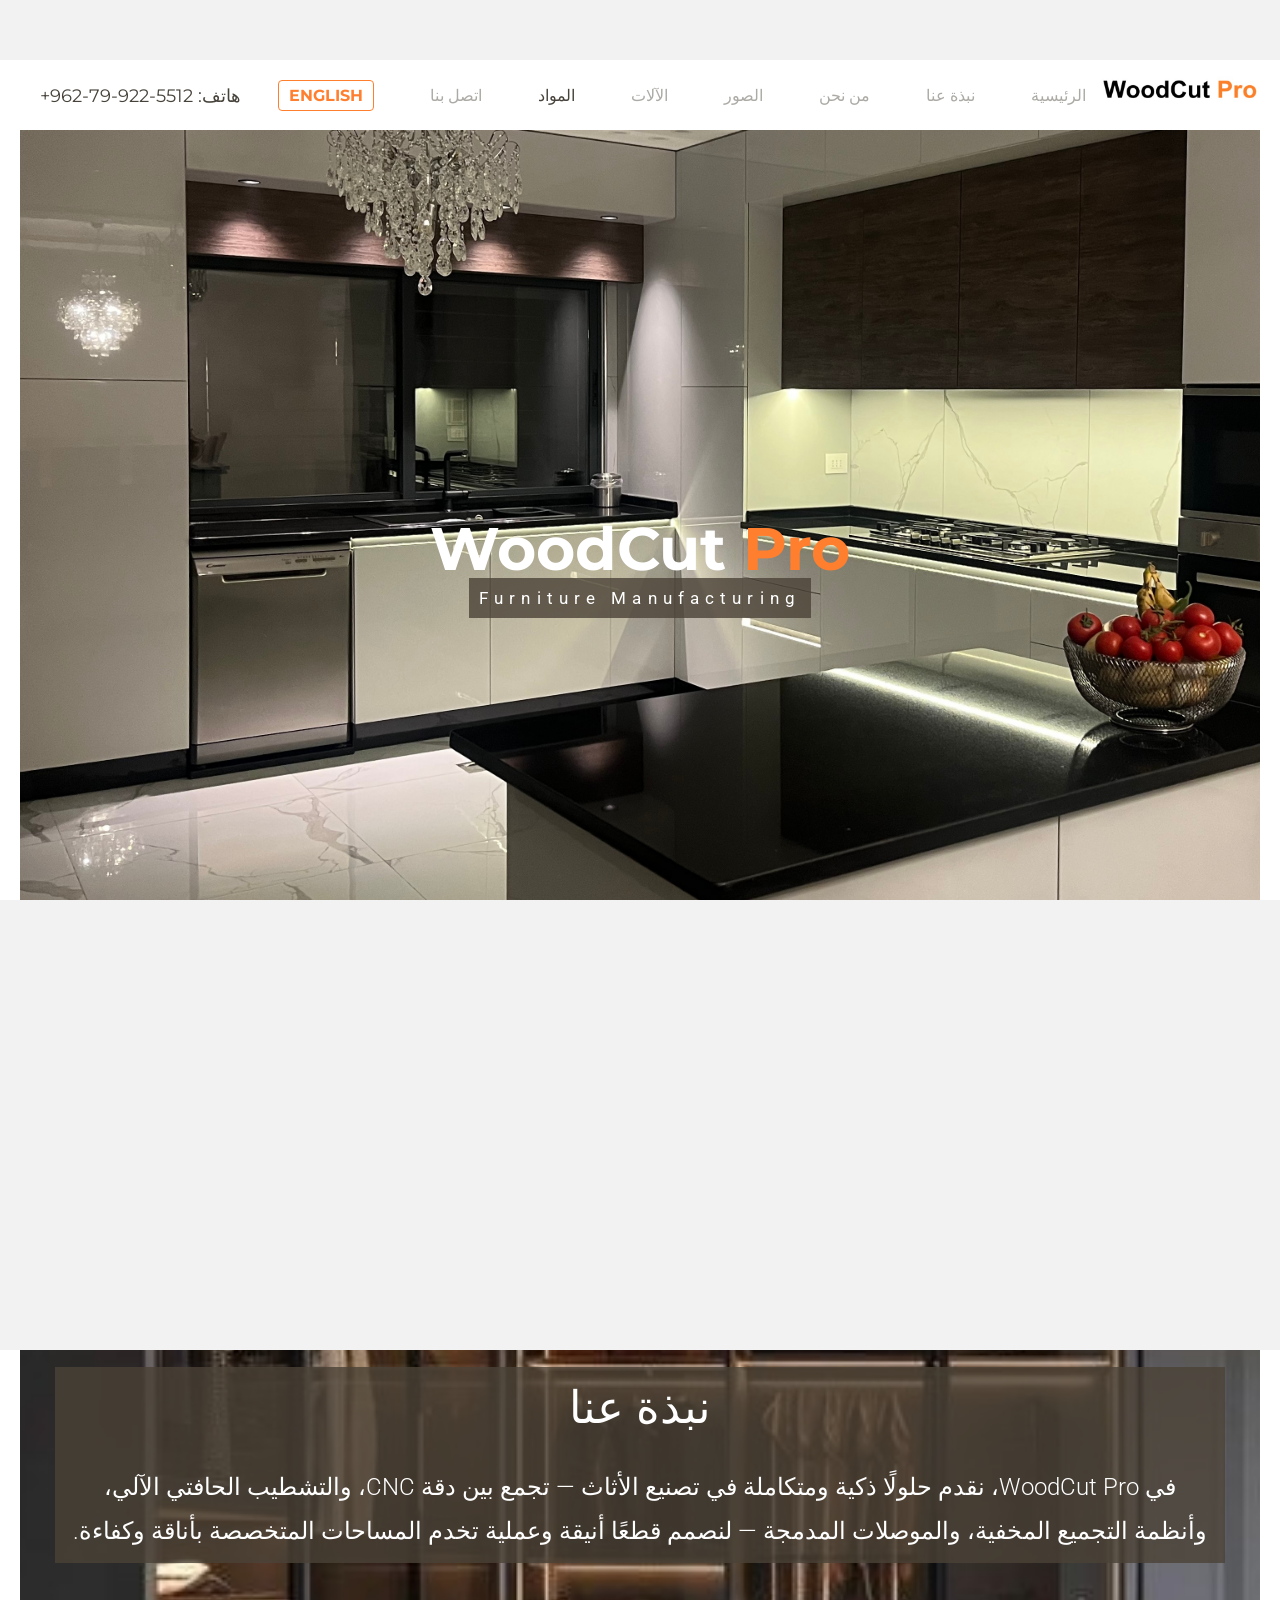
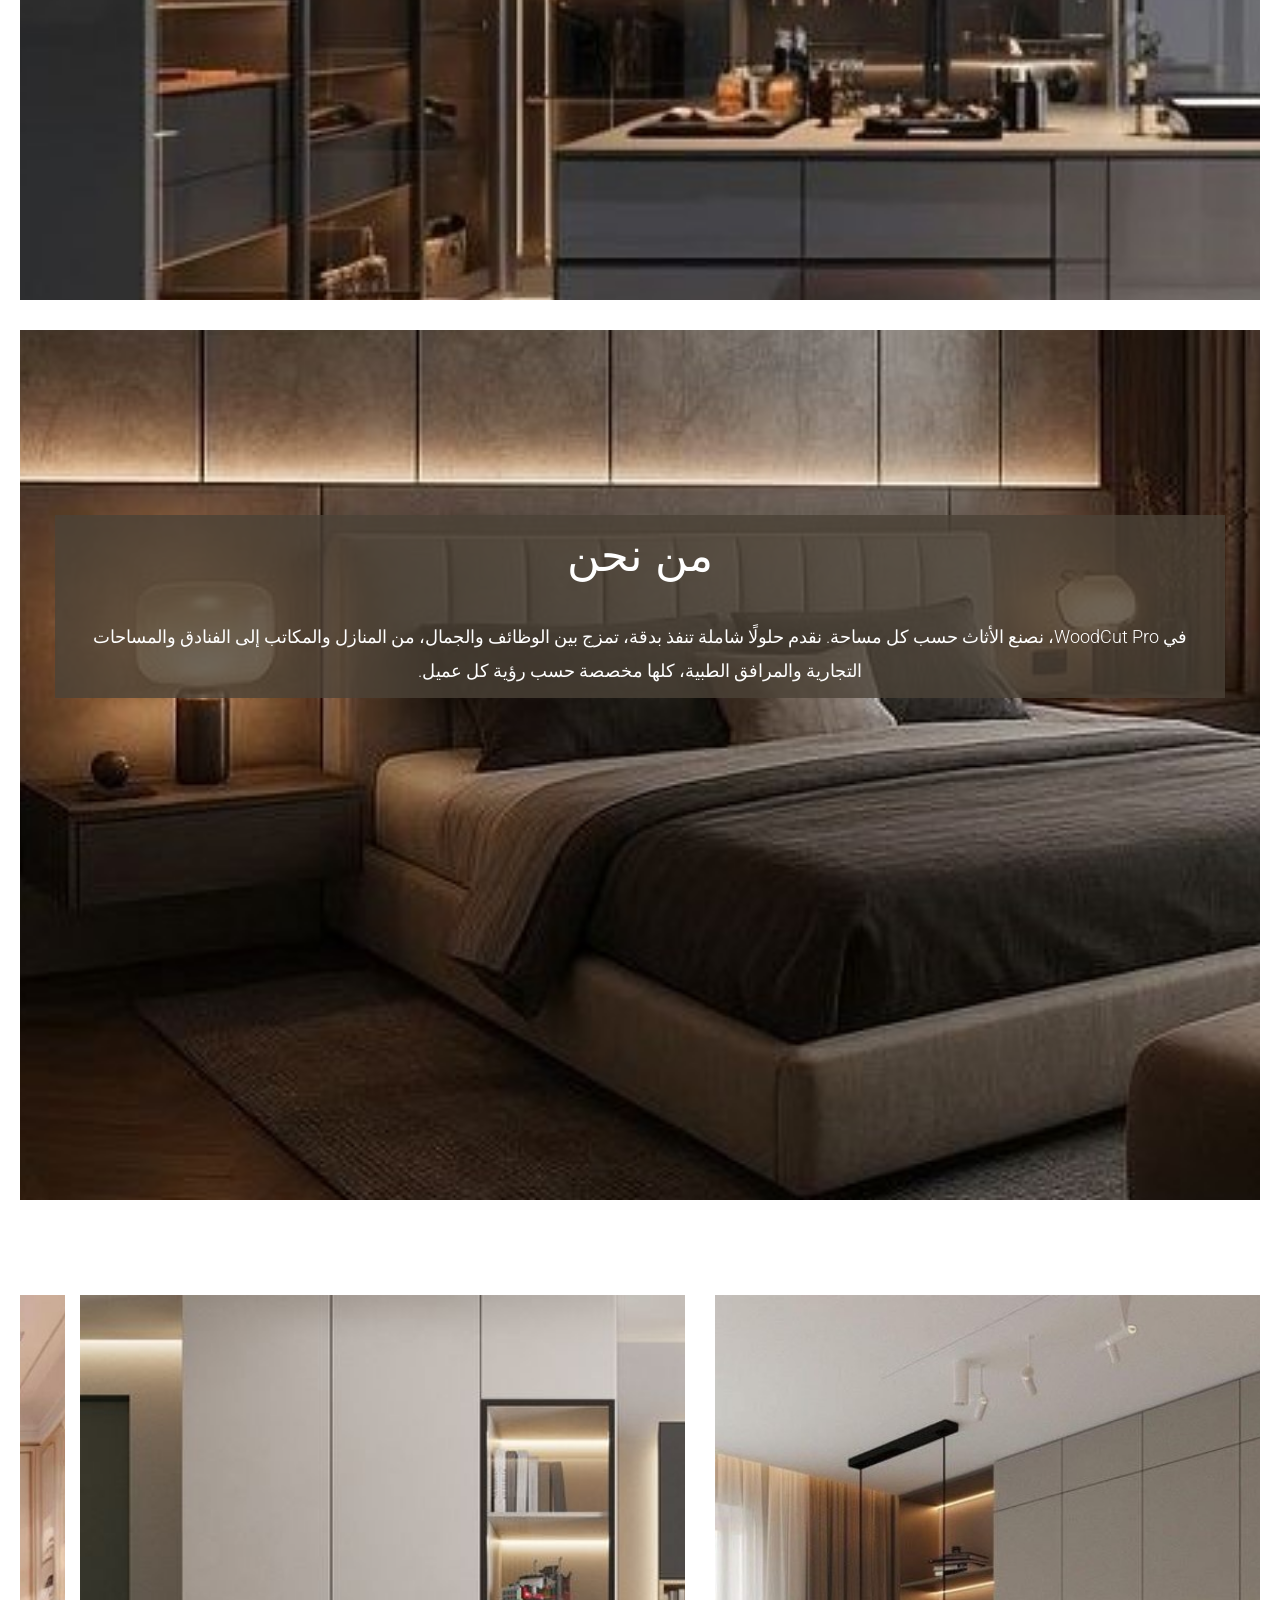
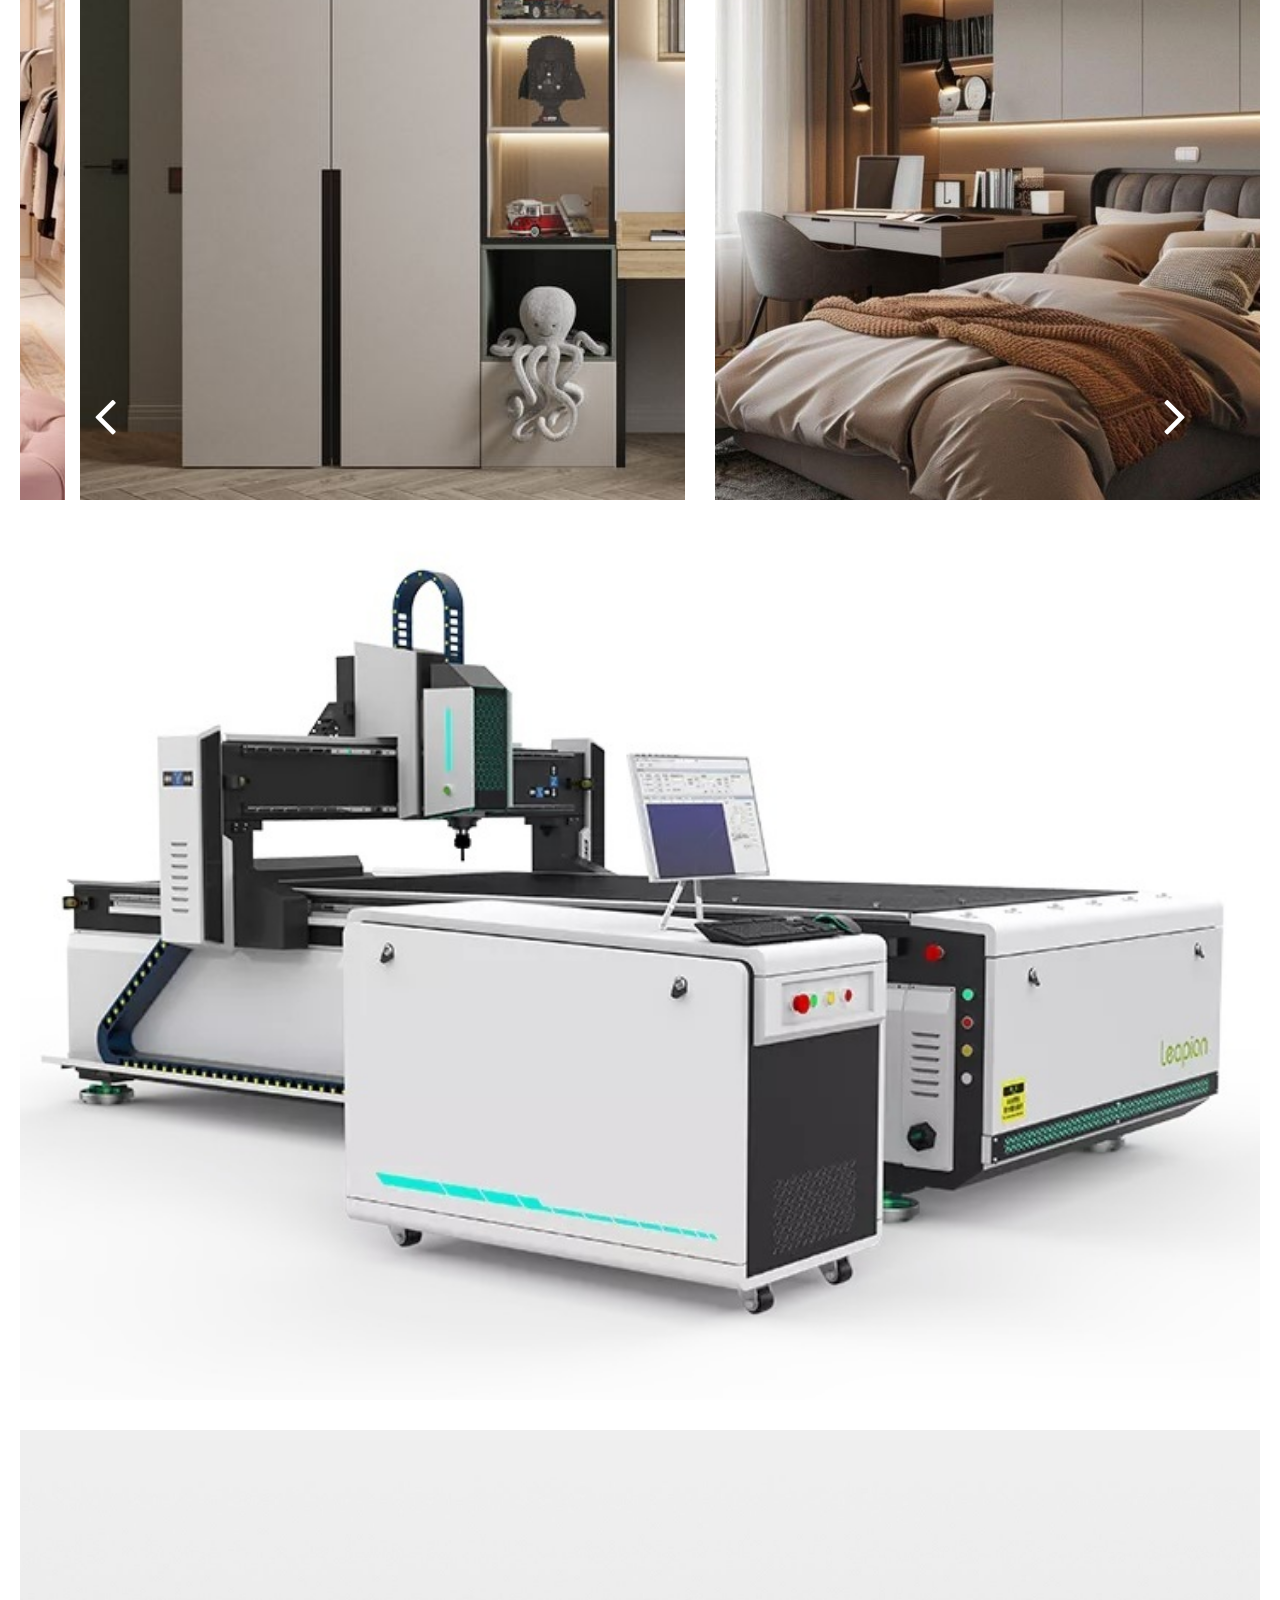
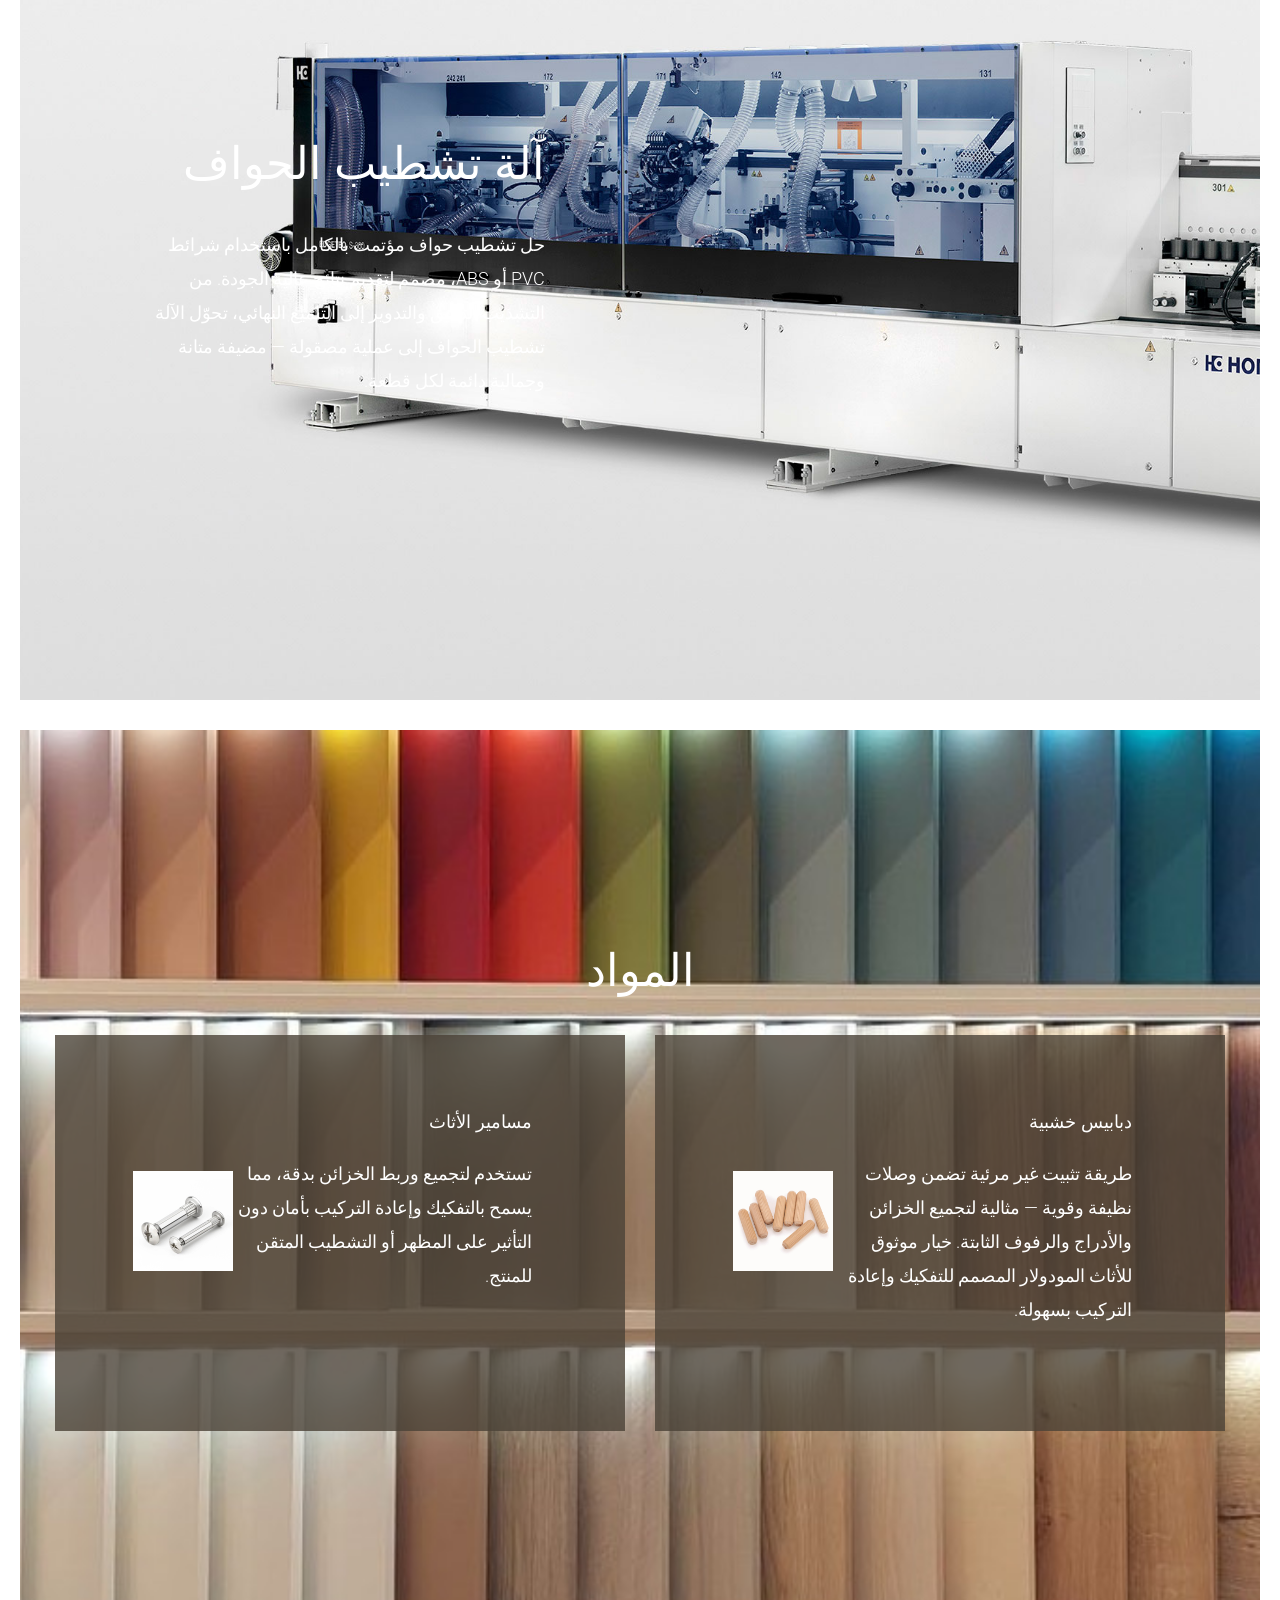
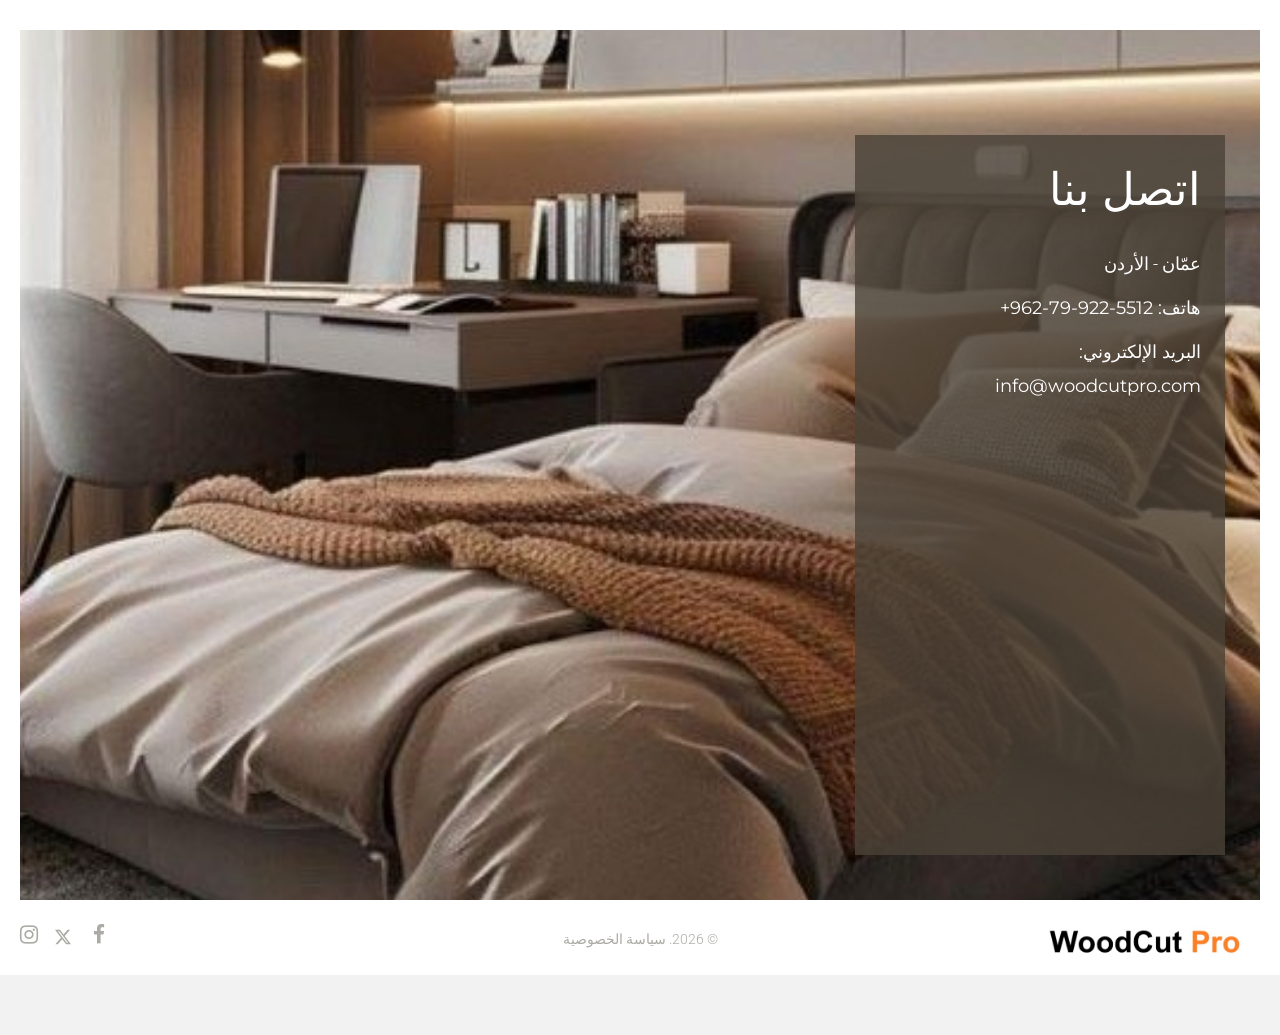
==== index.html @ 27d64690 "." ====
<!DOCTYPE html>
<html class="wide wow-animation" lang="ar" dir="rtl"> 
  <head>
    <!-- Site Title-->
    <title>الرئيسية</title>
    <meta name="format-detection" content="telephone=no">
    <meta name="viewport" content="width=device-width, height=device-height, initial-scale=1.0, maximum-scale=1.0, user-scalable=0">
    <meta http-equiv="X-UA-Compatible" content="IE=edge">
    <meta charset="utf-8">
    <link rel="icon" href="images/favicon.ico" type="image/x-icon">
    <!-- Stylesheets-->
    <link rel="preconnect" href="https://fonts.googleapis.com">
    <link rel="preconnect" href="https://fonts.gstatic.com" crossorigin>
    <link href="https://fonts.googleapis.com/css2?family=Montserrat:wght@300;400;700&family=Roboto:ital,wght@0,300;0,400;0,700;1,300&display=swap" rel="stylesheet">
    <link rel="stylesheet" href="css/bootstrap.css">
    <link rel="stylesheet" href="css/fonts.css">
    <link rel="stylesheet" href="css/style.css">
    <link rel="stylesheet" href="css/style-ar.css">

    <style>
      .ie-panel {
        display: none;
        background: #212121;
        padding: 10px 0;
        box-shadow: 3px 3px 5px 0 rgba(0,0,0,.3);
        clear: both;
        text-align:center;
        position: relative;
        z-index: 1;
      }
      html.ie-10 .ie-panel, html.lt-ie-10 .ie-panel {
        display: block;
      }
      /* Additional RTL adjustments if needed */
    </style>
  </head>
  <body>
    <div class="ie-panel"><a href="https://windows.microsoft.com/en-US/internet-explorer/"><img src="images/ie8-panel/warning_bar_0000_us.jpg" height="42" width="820" alt="أنت تستخدم متصفحًا قديمًا. لتحسين سرعة التصفح والأمان، يرجى التحديث مجانًا اليوم."></a></div>
    <div class="preloader">
      <div class="preloader-body">
        <div class="cssload-container">
          <div class="cssload-speeding-wheel"></div>
        </div>
        <p>جاري التحميل...</p>
      </div>
    </div>
    <!-- Page-->
    <div class="page text-center">
      <!-- Page Content-->
      <div class="inner-wrapper">
        <main class="page-scroller">
          <!-- RD Navbar-->
          <div class="scrollerSection fp-auto-height rd-navbar-wrap">
            <!--p some nav-->
            <nav dir="rtl" class="rd-navbar" data-layout="rd-navbar-fixed" data-sm-layout="rd-navbar-fixed" data-sm-device-layout="rd-navbar-fixed" data-md-layout="rd-navbar-fixed" data-lg-layout="rd-navbar-static" data-md-device-layout="rd-navbar-fixed" data-lg-device-layout="rd-navbar-static" data-xl-layout="rd-navbar-static" data-xl-device-layout="rd-navbar-static" data-sm-stick-up-offset="170px" data-xl-stick-up-offset="170px">
              <div class="rd-navbar-inner">
                <!-- RD Navbar Panel-->
                <div class="rd-navbar-panel">
                  <!-- RD Navbar Toggle-->
                  <button class="rd-navbar-toggle" data-rd-navbar-toggle=".rd-navbar-nav-wrap"><span></span></button>
                  <!-- RD Navbar Brand-->
                  <div class="rd-navbar-brand"><a href="index.html"><img src="images/logo-default.jpeg" alt=""></a></div>
                </div>
                <div class="rd-navbar-nav-wrap">
                  <!-- RD Navbar Nav-->
                  <ul class="rd-navbar-nav">
                    <li class="d-none"><a href="#home">الرئيسية</a></li>
                    <li class="active"><a href="#home">الرئيسية</a></li>
                    <li><a href="#about">نبذة عنا</a></li>
                    <li><a href="#who">من نحن</a></li>
                    <li><a href="#gallery">الصور</a></li>
                    <li><a href="#CNC">الآلات</a>
                      <!-- RD Navbar Dropdown-->
                      <ul class="rd-navbar-dropdown">
                        <li><a href="#CNC">CNC</a></li>
                        <li><a href="#edge-band">التشطيب الحافتي</a></li>
                      </ul>
                    </li>
                    <li><a href="#material">المواد</a></li>
                    <li><a href="#contacts">اتصل بنا</a></li>
                    <li><a id="lang-switcher" href="index-en.html"><span>English</span></a></li>
                  </ul>
                </div>
                <div class="rd-navbar-contact">
                  <p>هاتف: <a href="tel:#">+962-79-922-5512</a></p>
                </div>
              </div>
            </nav>
          </div>
          <div class="scrollerSection context-dark section section-center bg-image bg-image-01" id="home" style="background: url(&quot;images/kitchen.JPG&quot;); background-size: cover;">
            <div class="container intro-text" dir="ltr">
              <h1 class="text-animation" style="font-weight: bold; font-size: 60px;">
                <span>WoodCut <span style="color:#FF7F2F">Pro</span></span>
              </h1>
              <p class="small text-animation" style="font-size: 17px;">
                <span class="word1 shady-box">
                  <span>Furniture Manufacturing</span>
                </span>
              </p>
            </div>
          </div>
          <div class="section-fade scrollerSection context-dark section section-center bg-image bg-image-04" id="about" style="background: url(&quot;images/dressing-room.jpg&quot;); background-size: cover;">
            <div class="container">
              <div class="shady-box">
                <h2 class="wow fadeInUp" data-wow-delay=".25s">نبذة عنا</h2>
                <p class="wow fadeInUp lead" data-wow-delay=".4s">في WoodCut Pro، نقدم حلولًا ذكية ومتكاملة في تصنيع الأثاث — تجمع بين دقة CNC، والتشطيب الحافتي الآلي، وأنظمة التجميع المخفية، والموصلات المدمجة — لنصمم قطعًا أنيقة وعملية تخدم المساحات المتخصصة بأناقة وكفاءة.</p>
              </div>
            </div>
          </div>
          <div class="section-fade scrollerSection context-dark section section-top bg-image bg-image-02" id="who" style="background: url(&quot;images/room-brown.jpg&quot;); background-size: cover;">
            <div class="container section-lg-top-200">
              <div class="shady-box">
                <h2 class="wow fadeInUp" data-wow-delay=".4s">من نحن</h2>
                <p class="wow fadeInUp" data-wow-delay=".6s">في WoodCut Pro، نصنع الأثاث حسب كل مساحة. نقدم حلولًا شاملة تنفذ بدقة، تمزج بين الوظائف والجمال، من المنازل والمكاتب إلى الفنادق والمساحات التجارية والمرافق الطبية، كلها مخصصة حسب رؤية كل عميل.</p>
              </div>
            </div>
          </div>          
          <div class="scrollerSection section section-top-0 section-lg-top-80 section-bottom-0 gallery" id="gallery">
            <!-- Owl Carousel-->
            <div class="owl-carousel" data-items="1" data-nav="true" data-dots="true" data-margin="30" data-mouse-drag="false">
              <div class="row row-sm">
                <div class="col-lg-6 offset-top-10 offset-md-top-0">
                  <div class="gallery-item-lg" style="background: url(&quot;images/gallery/gallery3.jpg&quot;); background-size: cover;"></div>
                </div>
                <div class="col-lg-6 offset-top-10 offset-md-top-0">
                  <div class="gallery-item-lg" style="background: url(&quot;images/gallery/gallery4.jpg&quot;); background-size: cover;"></div>
                </div>
              </div>
              <div class="row row-sm">
                <div class="col-lg-6 offset-top-10 offset-md-top-0">
                  <div class="gallery-item-lg" style="background: url(&quot;images/gallery/gallery5.jpg&quot;); background-size: cover;"></div>
                </div>
                <div class="col-lg-6 offset-top-10 offset-md-top-0">
                  <div class="gallery-item-lg" style="background: url(&quot;images/gallery/gallery6.jpg&quot;); background-size: cover;"></div>
                </div>
              </div>
              <div class="row row-sm">
                <div class="col-lg-6 offset-top-10 offset-md-top-0">
                  <div class="gallery-item-lg" style="background: url(&quot;images/gallery/gallery14.jpg&quot;); background-size: cover;"></div>
                </div>
                <div class="col-lg-6 offset-top-10 offset-md-top-0">
                  <div class="gallery-item-lg" style="background: url(&quot;images/kitchen.JPG&quot;); background-size: cover;"></div>
                </div>
              </div>
              <div class="row row-sm">
                <div class="col-lg-6 offset-top-10 offset-md-top-0">
                  <div class="gallery-item-lg" style="background: url(&quot;images/gallery/gallery8.jpg&quot;); background-size: cover;"></div>
                </div>
                <div class="col-lg-6 offset-top-10 offset-md-top-0">
                  <div class="gallery-item-lg" style="background: url(&quot;images/gallery/gallery10.jpg&quot;); background-size: cover;"></div>
                </div>
              </div>
              <div class="row row-sm">
                <div class="col-lg-6 offset-top-10 offset-md-top-0">
                  <div class="gallery-item-lg" style="background: url(&quot;images/gallery/gallery11.jpg&quot;); background-size: cover;"></div>
                </div>
                <div class="col-lg-6 offset-top-10 offset-md-top-0">
                  <div class="gallery-item-lg" style="background: url(&quot;images/gallery/gallery13.jpg&quot;); background-size: cover;"></div>
                </div>
              </div>
              <div class="row row-sm">
                <div class="col-lg-6 offset-top-10 offset-md-top-0">
                  <div class="gallery-item-lg" style="background: url(&quot;images/gallery/gallery1.jpg&quot;); background-size: cover;"></div>
                </div>
                <div class="col-lg-6 offset-top-10 offset-md-top-0">
                  <div class="gallery-item-lg" style="background: url(&quot;images/gallery/gallery2.jpg&quot;); background-size: cover;"></div>
                </div>
              </div>
              <div class="row row-sm">
                <div class="col-lg-6 offset-top-10 offset-md-top-0">
                  <div class="gallery-item-lg" style="background: url(&quot;images/gallery/gallery7.jpg&quot;); background-size: cover;"></div>
                </div>
                <div class="col-lg-6 offset-top-10 offset-md-top-0">
                  <div class="gallery-item-lg" style="background: url(&quot;images/gallery/gallery9.jpg&quot;); background-size: cover;"></div>
                </div>
              </div>
              <div class="row row-sm">
                <div class="col-lg-6 offset-top-10 offset-md-top-0">
                  <div class="gallery-item-lg" style="background: url(&quot;images/gallery/gallery12.jpg&quot;); background-size: cover;"></div>
                </div>
                <div class="col-lg-6 offset-top-10 offset-md-top-0">
                  <div class="gallery-item-lg" style="background: url(&quot;images/gallery/gallery15.jpg&quot;); background-size: cover;"></div>
                </div>
              </div>
            </div>
          </div>

          <div class="section-fade scrollerSection context-dark section section-middle bg-image bg-image-03" id="CNC" style="background: url(&quot;images/CNC.jpg&quot;); background-size: cover;">
            <div class="container text-lg-right">
              <div class="row justify-content-sm-center justify-content-lg-start align-items-sm-center">
                <div class="col-xl-6 col-md-8">
                  <div class="bg-cell">
                    <h2 class="wow fadeInUp" data-wow-delay=".4s">CNC - التحكم الرقمي بالحاسوب</h2>
                    <p class="wow fadeInUp" data-wow-delay=".6s">
                      هذا النظام الذكي يوفر دقة وكفاءة استثنائية، مصمم لخطوط الإنتاج عالية السرعة. يتعامل مع مهام معقدة مثل قطع الألواح، الحفر للمشغلات والمفصلات والمقابض والرفوف القابلة للتعديل والموصلات المخفية مثل Mini Fix والدبابيس الخشبية — كل ذلك بدقة لا مثيل لها. كما يقوم بأتمتة فرز ألواح خلفية الخزائن، محولًا الخيال إلى منتجات احترافية ملموسة.
                    </p>
                  </div>
                </div>
              </div>
            </div>
          </div>
          <div class="section-fade scrollerSection context-dark section section-middle bg-image bg-image-030" id="edge-band" style="background: url(&quot;images/Edge-Banding.png&quot;); background-size: cover;">
            <div class="container text-lg-right">
              <div class="row justify-content-sm-center justify-content-lg-end align-items-sm-center">
                <div class="col-xl-6 col-md-8">
                  <div class="bg-cell">
                    <h2 class="wow fadeInUp" data-wow-delay=".4s">آلة تشطيب الحواف</h2>
                    <p class="wow fadeInUp" data-wow-delay=".6s">
                      حل تشطيب حواف مؤتمت بالكامل باستخدام شرائط PVC أو ABS، مصمم لتقديم نتائج عالية الجودة. من التشذيب الدقيق والتدوير إلى التلميع النهائي، تحوّل الآلة تشطيب الحواف إلى عملية مصقولة — مضيفة متانة وجمالية دائمة لكل قطعة.
                    </p>
                  </div>
                </div>
              </div>
            </div>
          </div>
          <div class="section-fade scrollerSection section-0 section section-center context-dark bg-image bg-image-05" id="material" style="background: url(&quot;images/wood.jpg&quot;); background-size: cover;">
            <div class="container section-80 section-lg-top-120">
              <h2>المواد</h2>
              <!-- Owl Carousel-->
              <div class="offset-top-35 text-lg-right owl-carousel owl-nav-hidden" data-dots="true" data-items="1" data-lg-items="2" data-margin="30" data-mouse-drag="false">

                <div class="post-service">
                  <div class="d-flex align-items-start" style="flex-direction: row-reverse;">
                    <div style='margin-top:66px'>
                      <div style="margin-bottom:10px"><img src="images/mini_fix.jfif" style="width: 100px; height: auto;"></div>
                    </div>
                    <div style="margin-right: 15px; margin-bottom: 0;">
                      <h6><a href="#material">Mini Fix</a></h6>
                      <p>نظام تجميع ذكي وشائع الاستخدام في تصنيع الأثاث الحديث. يضمن وصلات قوية مخفية لمظهر نظيف — مثالي للمطابخ والخزائن وأثاث المكاتب. مناسب للقطع التي تصمم لتفكيكها وإعادة تركيبها دون تلف.</p>
                    </div>
                  </div>
                </div>

                <div class="post-service">
                  <div class="d-flex align-items-start" style="flex-direction: row-reverse;">
                    <div style='margin-top:66px'>
                      <div style="margin-bottom:10px"><img src="images/woden_dowel.jfif" style="width: 100px; height: auto;"></div>
                    </div>
                    <div style="margin-right: 15px; margin-bottom: 0;">
                      <h6><a href="#material">دبابيس خشبية</a></h6>
                      <p>طريقة تثبيت غير مرئية تضمن وصلات نظيفة وقوية — مثالية لتجميع الخزائن والأدراج والرفوف الثابتة. خيار موثوق للأثاث المودولار المصمم للتفكيك وإعادة التركيب بسهولة.</p>
                    </div>
                  </div>
                </div>

                <div class="post-service">
                  <div class="d-flex align-items-start" style="flex-direction: row-reverse;">
                    <div style='margin-top:66px'>
                      <div style="margin-bottom:10px"><img src="images/furniture_screw.jfif" style="width: 100px; height: auto;"></div>
                    </div>
                    <div style="margin-right: 15px; margin-bottom: 0;">
                      <h6><a href="#material">مسامير الأثاث</a></h6>
                      <p>تستخدم لتجميع وربط الخزائن بدقة، مما يسمح بالتفكيك وإعادة التركيب بأمان دون التأثير على المظهر أو التشطيب المتقن للمنتج.</p>
                    </div>
                  </div>
                </div>

                <div class="post-service">
                  <div class="d-flex align-items-start" style="flex-direction: row-reverse;">
                    <div style='margin-top:66px'>
                      <div style="margin-bottom:10px"><img src="images/studs.jpeg" style="width: 100px; height: auto;"></div>
                    </div>
                    <div style="margin-right: 15px; margin-bottom: 0;">
                      <h6><a href="#material">دبابيس رفوف معدنية</a></h6>
                      <p>في WoodCut Pro، نستخدم دبابيس رفوف معدنية عالية الجودة مصممة بدقة لتوفير دعم موثوق وآمن. تصميمها الانسيابي يعزز المتانة والأناقة، مضيفًا قيمة عملية وبصرية دائمة لكل وحدة رفوف.</p>
                    </div>
                  </div>
                </div>

              </div>
            </div>
          </div>
          <div class="scrollerSection context-dark section section-full bg-image bg-image-06" id="contacts" style="background: url('images/room.jpg'); background-size: cover;">
            <div class="container text-lg-right">
              <div class="row align-items-stretch">
                <div class="col-xl-4 col-lg-5 section-lg-top-120 section-bottom-60 wow fadeIn" data-wow-delay=".6s">
                  <div class="shady-box p-4 h-100">
                    <h2>اتصل بنا</h2>
                    <div class="offset-top-28">
                      <p>عمّان - الأردن</p>
                    </div>
                    <div>
                      <h6 class="offset-top-10 text-regular">هاتف: 
                        <a href="tel:+962799225512">+962-79-922-5512</a>
                      </h6>
                    </div>
                    <div>
                      <h6 class="offset-top-10 text-regular">البريد الإلكتروني: 
                        <a href="mailto:info@woodcutpro.com">info@woodcutpro.com</a>
                      </h6>
                    </div>
                  </div>
                </div>
                <div class="col-xl-8 col-lg-7">
                  <div class="map-wrap">
                    <iframe class="google-map-container" 
                      src="https://www.google.com/maps/embed?pb=!1m17!1m12!1m3!1d3385.7201539606717!2d35.84349407562851!3d31.94135427402405!2m3!1f0!2f0!3f0!3m2!1i1024!2i768!4f13.1!3m2!1m1!2zMzHCsDU2JzI4LjkiTiAzNcKwNTAnNDUuOSJF!5e0!3m2!1sar!2sjo!4v1754653944325!5m2!1sar!2sjo" 
                      allowfullscreen 
                      loading="lazy" 
                      referrerpolicy="no-referrer-when-downgrade">
                    </iframe>
                  </div>
                </div>
              </div>
            </div>
          </div>
          <div class="scrollerSection page-footer fp-auto-height">
            <div class="page-footer-inner">
              <div class="row">
                <div class="col-md-4 text-md-right">
                  <p>
                    <a class="logo" href="index.html"> 
                      <img src="images/logo-default.jpeg" alt="" width="50%">
                    </a>
                  </p>
                </div>
                <div class="col-md-4 text-md-center" style="padding: 0.75em 0;">
                  &#169; <span class="copyright-year"></span>. <a href="privacy.html">سياسة الخصوصية</a>                  
                </div>
                <div class="col-md-4 text-md-left offset-top-10 offset-sm-top-0">
                  <ul class="list-inline">
                    <li class="list-inline-item"><a class="icon fa-facebook" href="https://www.facebook.com/profile.php?id=61556606281641" target="_blank"></a></li>
                    <li class="list-inline-item"><a class="icon" href="https://x.com/WoodCut_Pro" target="_blank">
                      <svg xmlns="http://www.w3.org/2000/svg" width="16" height="16" fill="currentColor" class="bi bi-twitter-x" viewBox="0 0 16 16">
                        <path d="M12.6.75h2.454l-5.36 6.142L16 15.25h-4.937l-3.867-5.07-4.425 5.07H.316l5.733-6.57L0 .75h5.063l3.495 4.633L12.601.75Zm-.86 13.028h1.36L4.323 2.145H2.865z"/>
                      </svg>
                    </a></li>
                    <li class="list-inline-item"><a class="icon fa-instagram" href="https://www.instagram.com/woodcut_pro/" target="_blank"></a></li>
                  </ul>
                </div>
              </div>
            </div>
          </div>
        </main>
      </div>
    </div>
    <!-- Global Mailform Output-->
    <div class="snackbars" id="form-output-global"> </div>
    <!-- Java script-->
    <script src="js/core.min.js"></script>
    <script src="js/script.js"></script>
  </body>
</html>
---- css/fonts.css ----
/** @group Fonts *//** @section Font Awesome Icons 4.7.0 */@font-face {	font-family: 'FontAwesome';	src: url("../fonts/fontawesome-webfont.eot?v=4.7.0");	src: url("../fonts/fontawesome-webfont.eot?#iefix&v=4.7.0") format("embedded-opentype"), url("../fonts/fontawesome-webfont.woff2?v=4.7.0") format("woff2"), url("../fonts/fontawesome-webfont.woff?v=4.7.0") format("woff"), url("../fonts/fontawesome-webfont.ttf?v=4.7.0") format("truetype"), url("../fonts/fontawesome-webfont.svg?v=4.7.0#fontawesomeregular") format("svg");	font-weight: normal;	font-style: normal;}.fa {	display: inline-block;	font-family: 'FontAwesome';	font-size: inherit;	text-rendering: auto;	-webkit-font-smoothing: antialiased;	-moz-osx-font-smoothing: grayscale;}[class*='fa-']:before {	font-weight: 400;	font-family: 'FontAwesome';}/* makes the font 33% larger relative to the icon container */.fa-lg {	font-size: 1.33333333em;	line-height: 0.75em;	vertical-align: -15%;}.fa-2x {	font-size: 2em;}.fa-3x {	font-size: 3em;}.fa-4x {	font-size: 4em;}.fa-5x {	font-size: 5em;}.fa-fw {	width: 1.28571429em;	text-align: center;}.fa-ul {	padding-left: 0;	margin-left: 2.14285714em;	list-style-type: none;}.fa-ul > li {	position: relative;}.fa-li {	position: absolute;	left: -2.14285714em;	width: 2.14285714em;	top: 0.14285714em;	text-align: center;}.fa-li.fa-lg {	left: -1.85714286em;}.fa-border {	padding: .2em .25em .15em;	border: solid 0.08em #eeeeee;	border-radius: .1em;}.fa-pull-left {	float: left;}.fa-pull-right {	float: right;}.fa.fa-pull-left {	margin-right: .3em;}.fa.fa-pull-right {	margin-left: .3em;}/* Deprecated as of 4.4.0 */.pull-right {	float: right;}.pull-left {	float: left;}.fa.pull-left {	margin-right: .3em;}.fa.pull-right {	margin-left: .3em;}.fa-spin {	-webkit-animation: fa-spin 2s infinite linear;	animation: fa-spin 2s infinite linear;}.fa-pulse {	-webkit-animation: fa-spin 1s infinite steps(8);	animation: fa-spin 1s infinite steps(8);}@-webkit-keyframes fa-spin {	0% {		-webkit-transform: rotate(0deg);		transform: rotate(0deg);	}	100% {		-webkit-transform: rotate(359deg);		transform: rotate(359deg);	}}@keyframes fa-spin {	0% {		-webkit-transform: rotate(0deg);		transform: rotate(0deg);	}	100% {		-webkit-transform: rotate(359deg);		transform: rotate(359deg);	}}.fa-rotate-90 {	-ms-filter: "progid:DXImageTransform.Microsoft.BasicImage(rotation=1)";	-webkit-transform: rotate(90deg);	-ms-transform: rotate(90deg);	transform: rotate(90deg);}.fa-rotate-180 {	-ms-filter: "progid:DXImageTransform.Microsoft.BasicImage(rotation=2)";	-webkit-transform: rotate(180deg);	-ms-transform: rotate(180deg);	transform: rotate(180deg);}.fa-rotate-270 {	-ms-filter: "progid:DXImageTransform.Microsoft.BasicImage(rotation=3)";	-webkit-transform: rotate(270deg);	-ms-transform: rotate(270deg);	transform: rotate(270deg);}.fa-flip-horizontal {	-ms-filter: "progid:DXImageTransform.Microsoft.BasicImage(rotation=0, mirror=1)";	-webkit-transform: scale(-1, 1);	-ms-transform: scale(-1, 1);	transform: scale(-1, 1);}.fa-flip-vertical {	-ms-filter: "progid:DXImageTransform.Microsoft.BasicImage(rotation=2, mirror=1)";	-webkit-transform: scale(1, -1);	-ms-transform: scale(1, -1);	transform: scale(1, -1);}:root .fa-rotate-90,:root .fa-rotate-180,:root .fa-rotate-270,:root .fa-flip-horizontal,:root .fa-flip-vertical {	filter: none;}.fa-stack {	position: relative;	display: inline-block;	width: 2em;	height: 2em;	line-height: 2em;	vertical-align: middle;}.fa-stack-1x,.fa-stack-2x {	position: absolute;	left: 0;	width: 100%;	text-align: center;}.fa-stack-1x {	line-height: inherit;}.fa-stack-2x {	font-size: 2em;}.fa-inverse {	color: #ffffff;}/* Font Awesome uses the Unicode Private Use Area (PUA) to ensure screen
   readers do not read off random characters that represent icons */.fa-glass:before {	content: "\f000";}.fa-music:before {	content: "\f001";}.fa-search:before {	content: "\f002";}.fa-envelope-o:before {	content: "\f003";}.fa-heart:before {	content: "\f004";}.fa-star:before {	content: "\f005";}.fa-star-o:before {	content: "\f006";}.fa-user:before {	content: "\f007";}.fa-film:before {	content: "\f008";}.fa-th-large:before {	content: "\f009";}.fa-th:before {	content: "\f00a";}.fa-th-list:before {	content: "\f00b";}.fa-check:before {	content: "\f00c";}.fa-remove:before,.fa-close:before,.fa-times:before {	content: "\f00d";}.fa-search-plus:before {	content: "\f00e";}.fa-search-minus:before {	content: "\f010";}.fa-power-off:before {	content: "\f011";}.fa-signal:before {	content: "\f012";}.fa-gear:before,.fa-cog:before {	content: "\f013";}.fa-trash-o:before {	content: "\f014";}.fa-home:before {	content: "\f015";}.fa-file-o:before {	content: "\f016";}.fa-clock-o:before {	content: "\f017";}.fa-road:before {	content: "\f018";}.fa-download:before {	content: "\f019";}.fa-arrow-circle-o-down:before {	content: "\f01a";}.fa-arrow-circle-o-up:before {	content: "\f01b";}.fa-inbox:before {	content: "\f01c";}.fa-play-circle-o:before {	content: "\f01d";}.fa-rotate-right:before,.fa-repeat:before {	content: "\f01e";}.fa-refresh:before {	content: "\f021";}.fa-list-alt:before {	content: "\f022";}.fa-lock:before {	content: "\f023";}.fa-flag:before {	content: "\f024";}.fa-headphones:before {	content: "\f025";}.fa-volume-off:before {	content: "\f026";}.fa-volume-down:before {	content: "\f027";}.fa-volume-up:before {	content: "\f028";}.fa-qrcode:before {	content: "\f029";}.fa-barcode:before {	content: "\f02a";}.fa-tag:before {	content: "\f02b";}.fa-tags:before {	content: "\f02c";}.fa-book:before {	content: "\f02d";}.fa-bookmark:before {	content: "\f02e";}.fa-print:before {	content: "\f02f";}.fa-camera:before {	content: "\f030";}.fa-font:before {	content: "\f031";}.fa-bold:before {	content: "\f032";}.fa-italic:before {	content: "\f033";}.fa-text-height:before {	content: "\f034";}.fa-text-width:before {	content: "\f035";}.fa-align-left:before {	content: "\f036";}.fa-align-center:before {	content: "\f037";}.fa-align-right:before {	content: "\f038";}.fa-align-justify:before {	content: "\f039";}.fa-list:before {	content: "\f03a";}.fa-dedent:before,.fa-outdent:before {	content: "\f03b";}.fa-indent:before {	content: "\f03c";}.fa-video-camera:before {	content: "\f03d";}.fa-photo:before,.fa-image:before,.fa-picture-o:before {	content: "\f03e";}.fa-pencil:before {	content: "\f040";}.fa-map-marker:before {	content: "\f041";}.fa-adjust:before {	content: "\f042";}.fa-tint:before {	content: "\f043";}.fa-edit:before,.fa-pencil-square-o:before {	content: "\f044";}.fa-share-square-o:before {	content: "\f045";}.fa-check-square-o:before {	content: "\f046";}.fa-arrows:before {	content: "\f047";}.fa-step-backward:before {	content: "\f048";}.fa-fast-backward:before {	content: "\f049";}.fa-backward:before {	content: "\f04a";}.fa-play:before {	content: "\f04b";}.fa-pause:before {	content: "\f04c";}.fa-stop:before {	content: "\f04d";}.fa-forward:before {	content: "\f04e";}.fa-fast-forward:before {	content: "\f050";}.fa-step-forward:before {	content: "\f051";}.fa-eject:before {	content: "\f052";}.fa-chevron-left:before {	content: "\f053";}.fa-chevron-right:before {	content: "\f054";}.fa-plus-circle:before {	content: "\f055";}.fa-minus-circle:before {	content: "\f056";}.fa-times-circle:before {	content: "\f057";}.fa-check-circle:before {	content: "\f058";}.fa-question-circle:before {	content: "\f059";}.fa-info-circle:before {	content: "\f05a";}.fa-crosshairs:before {	content: "\f05b";}.fa-times-circle-o:before {	content: "\f05c";}.fa-check-circle-o:before {	content: "\f05d";}.fa-ban:before {	content: "\f05e";}.fa-arrow-left:before {	content: "\f060";}.fa-arrow-right:before {	content: "\f061";}.fa-arrow-up:before {	content: "\f062";}.fa-arrow-down:before {	content: "\f063";}.fa-mail-forward:before,.fa-share:before {	content: "\f064";}.fa-expand:before {	content: "\f065";}.fa-compress:before {	content: "\f066";}.fa-plus:before {	content: "\f067";}.fa-minus:before {	content: "\f068";}.fa-asterisk:before {	content: "\f069";}.fa-exclamation-circle:before {	content: "\f06a";}.fa-gift:before {	content: "\f06b";}.fa-leaf:before {	content: "\f06c";}.fa-fire:before {	content: "\f06d";}.fa-eye:before {	content: "\f06e";}.fa-eye-slash:before {	content: "\f070";}.fa-warning:before,.fa-exclamation-triangle:before {	content: "\f071";}.fa-plane:before {	content: "\f072";}.fa-calendar:before {	content: "\f073";}.fa-random:before {	content: "\f074";}.fa-comment:before {	content: "\f075";}.fa-magnet:before {	content: "\f076";}.fa-chevron-up:before {	content: "\f077";}.fa-chevron-down:before {	content: "\f078";}.fa-retweet:before {	content: "\f079";}.fa-shopping-cart:before {	content: "\f07a";}.fa-folder:before {	content: "\f07b";}.fa-folder-open:before {	content: "\f07c";}.fa-arrows-v:before {	content: "\f07d";}.fa-arrows-h:before {	content: "\f07e";}.fa-bar-chart-o:before,.fa-bar-chart:before {	content: "\f080";}.fa-twitter-square:before {	content: "\f081";}.fa-facebook-square:before {	content: "\f082";}.fa-camera-retro:before {	content: "\f083";}.fa-key:before {	content: "\f084";}.fa-gears:before,.fa-cogs:before {	content: "\f085";}.fa-comments:before {	content: "\f086";}.fa-thumbs-o-up:before {	content: "\f087";}.fa-thumbs-o-down:before {	content: "\f088";}.fa-star-half:before {	content: "\f089";}.fa-heart-o:before {	content: "\f08a";}.fa-sign-out:before {	content: "\f08b";}.fa-linkedin-square:before {	content: "\f08c";}.fa-thumb-tack:before {	content: "\f08d";}.fa-external-link:before {	content: "\f08e";}.fa-sign-in:before {	content: "\f090";}.fa-trophy:before {	content: "\f091";}.fa-github-square:before {	content: "\f092";}.fa-upload:before {	content: "\f093";}.fa-lemon-o:before {	content: "\f094";}.fa-phone:before {	content: "\f095";}.fa-square-o:before {	content: "\f096";}.fa-bookmark-o:before {	content: "\f097";}.fa-phone-square:before {	content: "\f098";}.fa-twitter:before {	content: "\f099";}.fa-facebook-f:before,.fa-facebook:before {	content: "\f09a";}.fa-github:before {	content: "\f09b";}.fa-unlock:before {	content: "\f09c";}.fa-credit-card:before {	content: "\f09d";}.fa-feed:before,.fa-rss:before {	content: "\f09e";}.fa-hdd-o:before {	content: "\f0a0";}.fa-bullhorn:before {	content: "\f0a1";}.fa-bell:before {	content: "\f0f3";}.fa-certificate:before {	content: "\f0a3";}.fa-hand-o-right:before {	content: "\f0a4";}.fa-hand-o-left:before {	content: "\f0a5";}.fa-hand-o-up:before {	content: "\f0a6";}.fa-hand-o-down:before {	content: "\f0a7";}.fa-arrow-circle-left:before {	content: "\f0a8";}.fa-arrow-circle-right:before {	content: "\f0a9";}.fa-arrow-circle-up:before {	content: "\f0aa";}.fa-arrow-circle-down:before {	content: "\f0ab";}.fa-globe:before {	content: "\f0ac";}.fa-wrench:before {	content: "\f0ad";}.fa-tasks:before {	content: "\f0ae";}.fa-filter:before {	content: "\f0b0";}.fa-briefcase:before {	content: "\f0b1";}.fa-arrows-alt:before {	content: "\f0b2";}.fa-group:before,.fa-users:before {	content: "\f0c0";}.fa-chain:before,.fa-link:before {	content: "\f0c1";}.fa-cloud:before {	content: "\f0c2";}.fa-flask:before {	content: "\f0c3";}.fa-cut:before,.fa-scissors:before {	content: "\f0c4";}.fa-copy:before,.fa-files-o:before {	content: "\f0c5";}.fa-paperclip:before {	content: "\f0c6";}.fa-save:before,.fa-floppy-o:before {	content: "\f0c7";}.fa-square:before {	content: "\f0c8";}.fa-navicon:before,.fa-reorder:before,.fa-bars:before {	content: "\f0c9";}.fa-list-ul:before {	content: "\f0ca";}.fa-list-ol:before {	content: "\f0cb";}.fa-strikethrough:before {	content: "\f0cc";}.fa-underline:before {	content: "\f0cd";}.fa-table:before {	content: "\f0ce";}.fa-magic:before {	content: "\f0d0";}.fa-truck:before {	content: "\f0d1";}.fa-pinterest:before {	content: "\f0d2";}.fa-pinterest-square:before {	content: "\f0d3";}.fa-google-plus-square:before {	content: "\f0d4";}.fa-google-plus:before {	content: "\f0d5";}.fa-money:before {	content: "\f0d6";}.fa-caret-down:before {	content: "\f0d7";}.fa-caret-up:before {	content: "\f0d8";}.fa-caret-left:before {	content: "\f0d9";}.fa-caret-right:before {	content: "\f0da";}.fa-columns:before {	content: "\f0db";}.fa-unsorted:before,.fa-sort:before {	content: "\f0dc";}.fa-sort-down:before,.fa-sort-desc:before {	content: "\f0dd";}.fa-sort-up:before,.fa-sort-asc:before {	content: "\f0de";}.fa-envelope:before {	content: "\f0e0";}.fa-linkedin:before {	content: "\f0e1";}.fa-rotate-left:before,.fa-undo:before {	content: "\f0e2";}.fa-legal:before,.fa-gavel:before {	content: "\f0e3";}.fa-dashboard:before,.fa-tachometer:before {	content: "\f0e4";}.fa-comment-o:before {	content: "\f0e5";}.fa-comments-o:before {	content: "\f0e6";}.fa-flash:before,.fa-bolt:before {	content: "\f0e7";}.fa-sitemap:before {	content: "\f0e8";}.fa-umbrella:before {	content: "\f0e9";}.fa-paste:before,.fa-clipboard:before {	content: "\f0ea";}.fa-lightbulb-o:before {	content: "\f0eb";}.fa-exchange:before {	content: "\f0ec";}.fa-cloud-download:before {	content: "\f0ed";}.fa-cloud-upload:before {	content: "\f0ee";}.fa-user-md:before {	content: "\f0f0";}.fa-stethoscope:before {	content: "\f0f1";}.fa-suitcase:before {	content: "\f0f2";}.fa-bell-o:before {	content: "\f0a2";}.fa-coffee:before {	content: "\f0f4";}.fa-cutlery:before {	content: "\f0f5";}.fa-file-text-o:before {	content: "\f0f6";}.fa-building-o:before {	content: "\f0f7";}.fa-hospital-o:before {	content: "\f0f8";}.fa-ambulance:before {	content: "\f0f9";}.fa-medkit:before {	content: "\f0fa";}.fa-fighter-jet:before {	content: "\f0fb";}.fa-beer:before {	content: "\f0fc";}.fa-h-square:before {	content: "\f0fd";}.fa-plus-square:before {	content: "\f0fe";}.fa-angle-double-left:before {	content: "\f100";}.fa-angle-double-right:before {	content: "\f101";}.fa-angle-double-up:before {	content: "\f102";}.fa-angle-double-down:before {	content: "\f103";}.fa-angle-left:before {	content: "\f104";}.fa-angle-right:before {	content: "\f105";}.fa-angle-up:before {	content: "\f106";}.fa-angle-down:before {	content: "\f107";}.fa-desktop:before {	content: "\f108";}.fa-laptop:before {	content: "\f109";}.fa-tablet:before {	content: "\f10a";}.fa-mobile-phone:before,.fa-mobile:before {	content: "\f10b";}.fa-circle-o:before {	content: "\f10c";}.fa-quote-left:before {	content: "\f10d";}.fa-quote-right:before {	content: "\f10e";}.fa-spinner:before {	content: "\f110";}.fa-circle:before {	content: "\f111";}.fa-mail-reply:before,.fa-reply:before {	content: "\f112";}.fa-github-alt:before {	content: "\f113";}.fa-folder-o:before {	content: "\f114";}.fa-folder-open-o:before {	content: "\f115";}.fa-smile-o:before {	content: "\f118";}.fa-frown-o:before {	content: "\f119";}.fa-meh-o:before {	content: "\f11a";}.fa-gamepad:before {	content: "\f11b";}.fa-keyboard-o:before {	content: "\f11c";}.fa-flag-o:before {	content: "\f11d";}.fa-flag-checkered:before {	content: "\f11e";}.fa-terminal:before {	content: "\f120";}.fa-code:before {	content: "\f121";}.fa-mail-reply-all:before,.fa-reply-all:before {	content: "\f122";}.fa-star-half-empty:before,.fa-star-half-full:before,.fa-star-half-o:before {	content: "\f123";}.fa-location-arrow:before {	content: "\f124";}.fa-crop:before {	content: "\f125";}.fa-code-fork:before {	content: "\f126";}.fa-unlink:before,.fa-chain-broken:before {	content: "\f127";}.fa-question:before {	content: "\f128";}.fa-info:before {	content: "\f129";}.fa-exclamation:before {	content: "\f12a";}.fa-superscript:before {	content: "\f12b";}.fa-subscript:before {	content: "\f12c";}.fa-eraser:before {	content: "\f12d";}.fa-puzzle-piece:before {	content: "\f12e";}.fa-microphone:before {	content: "\f130";}.fa-microphone-slash:before {	content: "\f131";}.fa-shield:before {	content: "\f132";}.fa-calendar-o:before {	content: "\f133";}.fa-fire-extinguisher:before {	content: "\f134";}.fa-rocket:before {	content: "\f135";}.fa-maxcdn:before {	content: "\f136";}.fa-chevron-circle-left:before {	content: "\f137";}.fa-chevron-circle-right:before {	content: "\f138";}.fa-chevron-circle-up:before {	content: "\f139";}.fa-chevron-circle-down:before {	content: "\f13a";}.fa-html5:before {	content: "\f13b";}.fa-css3:before {	content: "\f13c";}.fa-anchor:before {	content: "\f13d";}.fa-unlock-alt:before {	content: "\f13e";}.fa-bullseye:before {	content: "\f140";}.fa-ellipsis-h:before {	content: "\f141";}.fa-ellipsis-v:before {	content: "\f142";}.fa-rss-square:before {	content: "\f143";}.fa-play-circle:before {	content: "\f144";}.fa-ticket:before {	content: "\f145";}.fa-minus-square:before {	content: "\f146";}.fa-minus-square-o:before {	content: "\f147";}.fa-level-up:before {	content: "\f148";}.fa-level-down:before {	content: "\f149";}.fa-check-square:before {	content: "\f14a";}.fa-pencil-square:before {	content: "\f14b";}.fa-external-link-square:before {	content: "\f14c";}.fa-share-square:before {	content: "\f14d";}.fa-compass:before {	content: "\f14e";}.fa-toggle-down:before,.fa-caret-square-o-down:before {	content: "\f150";}.fa-toggle-up:before,.fa-caret-square-o-up:before {	content: "\f151";}.fa-toggle-right:before,.fa-caret-square-o-right:before {	content: "\f152";}.fa-euro:before,.fa-eur:before {	content: "\f153";}.fa-gbp:before {	content: "\f154";}.fa-dollar:before,.fa-usd:before {	content: "\f155";}.fa-rupee:before,.fa-inr:before {	content: "\f156";}.fa-cny:before,.fa-rmb:before,.fa-yen:before,.fa-jpy:before {	content: "\f157";}.fa-ruble:before,.fa-rouble:before,.fa-rub:before {	content: "\f158";}.fa-won:before,.fa-krw:before {	content: "\f159";}.fa-bitcoin:before,.fa-btc:before {	content: "\f15a";}.fa-file:before {	content: "\f15b";}.fa-file-text:before {	content: "\f15c";}.fa-sort-alpha-asc:before {	content: "\f15d";}.fa-sort-alpha-desc:before {	content: "\f15e";}.fa-sort-amount-asc:before {	content: "\f160";}.fa-sort-amount-desc:before {	content: "\f161";}.fa-sort-numeric-asc:before {	content: "\f162";}.fa-sort-numeric-desc:before {	content: "\f163";}.fa-thumbs-up:before {	content: "\f164";}.fa-thumbs-down:before {	content: "\f165";}.fa-youtube-square:before {	content: "\f166";}.fa-youtube:before {	content: "\f167";}.fa-xing:before {	content: "\f168";}.fa-xing-square:before {	content: "\f169";}.fa-youtube-play:before {	content: "\f16a";}.fa-dropbox:before {	content: "\f16b";}.fa-stack-overflow:before {	content: "\f16c";}.fa-instagram:before {	content: "\f16d";}.fa-flickr:before {	content: "\f16e";}.fa-adn:before {	content: "\f170";}.fa-bitbucket:before {	content: "\f171";}.fa-bitbucket-square:before {	content: "\f172";}.fa-tumblr:before {	content: "\f173";}.fa-tumblr-square:before {	content: "\f174";}.fa-long-arrow-down:before {	content: "\f175";}.fa-long-arrow-up:before {	content: "\f176";}.fa-long-arrow-left:before {	content: "\f177";}.fa-long-arrow-right:before {	content: "\f178";}.fa-apple:before {	content: "\f179";}.fa-windows:before {	content: "\f17a";}.fa-android:before {	content: "\f17b";}.fa-linux:before {	content: "\f17c";}.fa-dribbble:before {	content: "\f17d";}.fa-skype:before {	content: "\f17e";}.fa-foursquare:before {	content: "\f180";}.fa-trello:before {	content: "\f181";}.fa-female:before {	content: "\f182";}.fa-male:before {	content: "\f183";}.fa-gittip:before,.fa-gratipay:before {	content: "\f184";}.fa-sun-o:before {	content: "\f185";}.fa-moon-o:before {	content: "\f186";}.fa-archive:before {	content: "\f187";}.fa-bug:before {	content: "\f188";}.fa-vk:before {	content: "\f189";}.fa-weibo:before {	content: "\f18a";}.fa-renren:before {	content: "\f18b";}.fa-pagelines:before {	content: "\f18c";}.fa-stack-exchange:before {	content: "\f18d";}.fa-arrow-circle-o-right:before {	content: "\f18e";}.fa-arrow-circle-o-left:before {	content: "\f190";}.fa-toggle-left:before,.fa-caret-square-o-left:before {	content: "\f191";}.fa-dot-circle-o:before {	content: "\f192";}.fa-wheelchair:before {	content: "\f193";}.fa-vimeo-square:before {	content: "\f194";}.fa-turkish-lira:before,.fa-try:before {	content: "\f195";}.fa-plus-square-o:before {	content: "\f196";}.fa-space-shuttle:before {	content: "\f197";}.fa-slack:before {	content: "\f198";}.fa-envelope-square:before {	content: "\f199";}.fa-wordpress:before {	content: "\f19a";}.fa-openid:before {	content: "\f19b";}.fa-institution:before,.fa-bank:before,.fa-university:before {	content: "\f19c";}.fa-mortar-board:before,.fa-graduation-cap:before {	content: "\f19d";}.fa-yahoo:before {	content: "\f19e";}.fa-google:before {	content: "\f1a0";}.fa-reddit:before {	content: "\f1a1";}.fa-reddit-square:before {	content: "\f1a2";}.fa-stumbleupon-circle:before {	content: "\f1a3";}.fa-stumbleupon:before {	content: "\f1a4";}.fa-delicious:before {	content: "\f1a5";}.fa-digg:before {	content: "\f1a6";}.fa-pied-piper-pp:before {	content: "\f1a7";}.fa-pied-piper-alt:before {	content: "\f1a8";}.fa-drupal:before {	content: "\f1a9";}.fa-joomla:before {	content: "\f1aa";}.fa-language:before {	content: "\f1ab";}.fa-fax:before {	content: "\f1ac";}.fa-building:before {	content: "\f1ad";}.fa-child:before {	content: "\f1ae";}.fa-paw:before {	content: "\f1b0";}.fa-spoon:before {	content: "\f1b1";}.fa-cube:before {	content: "\f1b2";}.fa-cubes:before {	content: "\f1b3";}.fa-behance:before {	content: "\f1b4";}.fa-behance-square:before {	content: "\f1b5";}.fa-steam:before {	content: "\f1b6";}.fa-steam-square:before {	content: "\f1b7";}.fa-recycle:before {	content: "\f1b8";}.fa-automobile:before,.fa-car:before {	content: "\f1b9";}.fa-cab:before,.fa-taxi:before {	content: "\f1ba";}.fa-tree:before {	content: "\f1bb";}.fa-spotify:before {	content: "\f1bc";}.fa-deviantart:before {	content: "\f1bd";}.fa-soundcloud:before {	content: "\f1be";}.fa-database:before {	content: "\f1c0";}.fa-file-pdf-o:before {	content: "\f1c1";}.fa-file-word-o:before {	content: "\f1c2";}.fa-file-excel-o:before {	content: "\f1c3";}.fa-file-powerpoint-o:before {	content: "\f1c4";}.fa-file-photo-o:before,.fa-file-picture-o:before,.fa-file-image-o:before {	content: "\f1c5";}.fa-file-zip-o:before,.fa-file-archive-o:before {	content: "\f1c6";}.fa-file-sound-o:before,.fa-file-audio-o:before {	content: "\f1c7";}.fa-file-movie-o:before,.fa-file-video-o:before {	content: "\f1c8";}.fa-file-code-o:before {	content: "\f1c9";}.fa-vine:before {	content: "\f1ca";}.fa-codepen:before {	content: "\f1cb";}.fa-jsfiddle:before {	content: "\f1cc";}.fa-life-bouy:before,.fa-life-buoy:before,.fa-life-saver:before,.fa-support:before,.fa-life-ring:before {	content: "\f1cd";}.fa-circle-o-notch:before {	content: "\f1ce";}.fa-ra:before,.fa-resistance:before,.fa-rebel:before {	content: "\f1d0";}.fa-ge:before,.fa-empire:before {	content: "\f1d1";}.fa-git-square:before {	content: "\f1d2";}.fa-git:before {	content: "\f1d3";}.fa-y-combinator-square:before,.fa-yc-square:before,.fa-hacker-news:before {	content: "\f1d4";}.fa-tencent-weibo:before {	content: "\f1d5";}.fa-qq:before {	content: "\f1d6";}.fa-wechat:before,.fa-weixin:before {	content: "\f1d7";}.fa-send:before,.fa-paper-plane:before {	content: "\f1d8";}.fa-send-o:before,.fa-paper-plane-o:before {	content: "\f1d9";}.fa-history:before {	content: "\f1da";}.fa-circle-thin:before {	content: "\f1db";}.fa-header:before {	content: "\f1dc";}.fa-paragraph:before {	content: "\f1dd";}.fa-sliders:before {	content: "\f1de";}.fa-share-alt:before {	content: "\f1e0";}.fa-share-alt-square:before {	content: "\f1e1";}.fa-bomb:before {	content: "\f1e2";}.fa-soccer-ball-o:before,.fa-futbol-o:before {	content: "\f1e3";}.fa-tty:before {	content: "\f1e4";}.fa-binoculars:before {	content: "\f1e5";}.fa-plug:before {	content: "\f1e6";}.fa-slideshare:before {	content: "\f1e7";}.fa-twitch:before {	content: "\f1e8";}.fa-yelp:before {	content: "\f1e9";}.fa-newspaper-o:before {	content: "\f1ea";}.fa-wifi:before {	content: "\f1eb";}.fa-calculator:before {	content: "\f1ec";}.fa-paypal:before {	content: "\f1ed";}.fa-google-wallet:before {	content: "\f1ee";}.fa-cc-visa:before {	content: "\f1f0";}.fa-cc-mastercard:before {	content: "\f1f1";}.fa-cc-discover:before {	content: "\f1f2";}.fa-cc-amex:before {	content: "\f1f3";}.fa-cc-paypal:before {	content: "\f1f4";}.fa-cc-stripe:before {	content: "\f1f5";}.fa-bell-slash:before {	content: "\f1f6";}.fa-bell-slash-o:before {	content: "\f1f7";}.fa-trash:before {	content: "\f1f8";}.fa-copyright:before {	content: "\f1f9";}.fa-at:before {	content: "\f1fa";}.fa-eyedropper:before {	content: "\f1fb";}.fa-paint-brush:before {	content: "\f1fc";}.fa-birthday-cake:before {	content: "\f1fd";}.fa-area-chart:before {	content: "\f1fe";}.fa-pie-chart:before {	content: "\f200";}.fa-line-chart:before {	content: "\f201";}.fa-lastfm:before {	content: "\f202";}.fa-lastfm-square:before {	content: "\f203";}.fa-toggle-off:before {	content: "\f204";}.fa-toggle-on:before {	content: "\f205";}.fa-bicycle:before {	content: "\f206";}.fa-bus:before {	content: "\f207";}.fa-ioxhost:before {	content: "\f208";}.fa-angellist:before {	content: "\f209";}.fa-cc:before {	content: "\f20a";}.fa-shekel:before,.fa-sheqel:before,.fa-ils:before {	content: "\f20b";}.fa-meanpath:before {	content: "\f20c";}.fa-buysellads:before {	content: "\f20d";}.fa-connectdevelop:before {	content: "\f20e";}.fa-dashcube:before {	content: "\f210";}.fa-forumbee:before {	content: "\f211";}.fa-leanpub:before {	content: "\f212";}.fa-sellsy:before {	content: "\f213";}.fa-shirtsinbulk:before {	content: "\f214";}.fa-simplybuilt:before {	content: "\f215";}.fa-skyatlas:before {	content: "\f216";}.fa-cart-plus:before {	content: "\f217";}.fa-cart-arrow-down:before {	content: "\f218";}.fa-diamond:before {	content: "\f219";}.fa-ship:before {	content: "\f21a";}.fa-user-secret:before {	content: "\f21b";}.fa-motorcycle:before {	content: "\f21c";}.fa-street-view:before {	content: "\f21d";}.fa-heartbeat:before {	content: "\f21e";}.fa-venus:before {	content: "\f221";}.fa-mars:before {	content: "\f222";}.fa-mercury:before {	content: "\f223";}.fa-intersex:before,.fa-transgender:before {	content: "\f224";}.fa-transgender-alt:before {	content: "\f225";}.fa-venus-double:before {	content: "\f226";}.fa-mars-double:before {	content: "\f227";}.fa-venus-mars:before {	content: "\f228";}.fa-mars-stroke:before {	content: "\f229";}.fa-mars-stroke-v:before {	content: "\f22a";}.fa-mars-stroke-h:before {	content: "\f22b";}.fa-neuter:before {	content: "\f22c";}.fa-genderless:before {	content: "\f22d";}.fa-facebook-official:before {	content: "\f230";}.fa-pinterest-p:before {	content: "\f231";}.fa-whatsapp:before {	content: "\f232";}.fa-server:before {	content: "\f233";}.fa-user-plus:before {	content: "\f234";}.fa-user-times:before {	content: "\f235";}.fa-hotel:before,.fa-bed:before {	content: "\f236";}.fa-viacoin:before {	content: "\f237";}.fa-train:before {	content: "\f238";}.fa-subway:before {	content: "\f239";}.fa-medium:before {	content: "\f23a";}.fa-yc:before,.fa-y-combinator:before {	content: "\f23b";}.fa-optin-monster:before {	content: "\f23c";}.fa-opencart:before {	content: "\f23d";}.fa-expeditedssl:before {	content: "\f23e";}.fa-battery-4:before,.fa-battery:before,.fa-battery-full:before {	content: "\f240";}.fa-battery-3:before,.fa-battery-three-quarters:before {	content: "\f241";}.fa-battery-2:before,.fa-battery-half:before {	content: "\f242";}.fa-battery-1:before,.fa-battery-quarter:before {	content: "\f243";}.fa-battery-0:before,.fa-battery-empty:before {	content: "\f244";}.fa-mouse-pointer:before {	content: "\f245";}.fa-i-cursor:before {	content: "\f246";}.fa-object-group:before {	content: "\f247";}.fa-object-ungroup:before {	content: "\f248";}.fa-sticky-note:before {	content: "\f249";}.fa-sticky-note-o:before {	content: "\f24a";}.fa-cc-jcb:before {	content: "\f24b";}.fa-cc-diners-club:before {	content: "\f24c";}.fa-clone:before {	content: "\f24d";}.fa-balance-scale:before {	content: "\f24e";}.fa-hourglass-o:before {	content: "\f250";}.fa-hourglass-1:before,.fa-hourglass-start:before {	content: "\f251";}.fa-hourglass-2:before,.fa-hourglass-half:before {	content: "\f252";}.fa-hourglass-3:before,.fa-hourglass-end:before {	content: "\f253";}.fa-hourglass:before {	content: "\f254";}.fa-hand-grab-o:before,.fa-hand-rock-o:before {	content: "\f255";}.fa-hand-stop-o:before,.fa-hand-paper-o:before {	content: "\f256";}.fa-hand-scissors-o:before {	content: "\f257";}.fa-hand-lizard-o:before {	content: "\f258";}.fa-hand-spock-o:before {	content: "\f259";}.fa-hand-pointer-o:before {	content: "\f25a";}.fa-hand-peace-o:before {	content: "\f25b";}.fa-trademark:before {	content: "\f25c";}.fa-registered:before {	content: "\f25d";}.fa-creative-commons:before {	content: "\f25e";}.fa-gg:before {	content: "\f260";}.fa-gg-circle:before {	content: "\f261";}.fa-tripadvisor:before {	content: "\f262";}.fa-odnoklassniki:before {	content: "\f263";}.fa-odnoklassniki-square:before {	content: "\f264";}.fa-get-pocket:before {	content: "\f265";}.fa-wikipedia-w:before {	content: "\f266";}.fa-safari:before {	content: "\f267";}.fa-chrome:before {	content: "\f268";}.fa-firefox:before {	content: "\f269";}.fa-opera:before {	content: "\f26a";}.fa-internet-explorer:before {	content: "\f26b";}.fa-tv:before,.fa-television:before {	content: "\f26c";}.fa-contao:before {	content: "\f26d";}.fa-500px:before {	content: "\f26e";}.fa-amazon:before {	content: "\f270";}.fa-calendar-plus-o:before {	content: "\f271";}.fa-calendar-minus-o:before {	content: "\f272";}.fa-calendar-times-o:before {	content: "\f273";}.fa-calendar-check-o:before {	content: "\f274";}.fa-industry:before {	content: "\f275";}.fa-map-pin:before {	content: "\f276";}.fa-map-signs:before {	content: "\f277";}.fa-map-o:before {	content: "\f278";}.fa-map:before {	content: "\f279";}.fa-commenting:before {	content: "\f27a";}.fa-commenting-o:before {	content: "\f27b";}.fa-houzz:before {	content: "\f27c";}.fa-vimeo:before {	content: "\f27d";}.fa-black-tie:before {	content: "\f27e";}.fa-fonticons:before {	content: "\f280";}.fa-reddit-alien:before {	content: "\f281";}.fa-edge:before {	content: "\f282";}.fa-credit-card-alt:before {	content: "\f283";}.fa-codiepie:before {	content: "\f284";}.fa-modx:before {	content: "\f285";}.fa-fort-awesome:before {	content: "\f286";}.fa-usb:before {	content: "\f287";}.fa-product-hunt:before {	content: "\f288";}.fa-mixcloud:before {	content: "\f289";}.fa-scribd:before {	content: "\f28a";}.fa-pause-circle:before {	content: "\f28b";}.fa-pause-circle-o:before {	content: "\f28c";}.fa-stop-circle:before {	content: "\f28d";}.fa-stop-circle-o:before {	content: "\f28e";}.fa-shopping-bag:before {	content: "\f290";}.fa-shopping-basket:before {	content: "\f291";}.fa-hashtag:before {	content: "\f292";}.fa-bluetooth:before {	content: "\f293";}.fa-bluetooth-b:before {	content: "\f294";}.fa-percent:before {	content: "\f295";}.fa-gitlab:before {	content: "\f296";}.fa-wpbeginner:before {	content: "\f297";}.fa-wpforms:before {	content: "\f298";}.fa-envira:before {	content: "\f299";}.fa-universal-access:before {	content: "\f29a";}.fa-wheelchair-alt:before {	content: "\f29b";}.fa-question-circle-o:before {	content: "\f29c";}.fa-blind:before {	content: "\f29d";}.fa-audio-description:before {	content: "\f29e";}.fa-volume-control-phone:before {	content: "\f2a0";}.fa-braille:before {	content: "\f2a1";}.fa-assistive-listening-systems:before {	content: "\f2a2";}.fa-asl-interpreting:before,.fa-american-sign-language-interpreting:before {	content: "\f2a3";}.fa-deafness:before,.fa-hard-of-hearing:before,.fa-deaf:before {	content: "\f2a4";}.fa-glide:before {	content: "\f2a5";}.fa-glide-g:before {	content: "\f2a6";}.fa-signing:before,.fa-sign-language:before {	content: "\f2a7";}.fa-low-vision:before {	content: "\f2a8";}.fa-viadeo:before {	content: "\f2a9";}.fa-viadeo-square:before {	content: "\f2aa";}.fa-snapchat:before {	content: "\f2ab";}.fa-snapchat-ghost:before {	content: "\f2ac";}.fa-snapchat-square:before {	content: "\f2ad";}.fa-pied-piper:before {	content: "\f2ae";}.fa-first-order:before {	content: "\f2b0";}.fa-yoast:before {	content: "\f2b1";}.fa-themeisle:before {	content: "\f2b2";}.fa-google-plus-circle:before,.fa-google-plus-official:before {	content: "\f2b3";}.fa-fa:before,.fa-font-awesome:before {	content: "\f2b4";}.fa-handshake-o:before {	content: "\f2b5";}.fa-envelope-open:before {	content: "\f2b6";}.fa-envelope-open-o:before {	content: "\f2b7";}.fa-linode:before {	content: "\f2b8";}.fa-address-book:before {	content: "\f2b9";}.fa-address-book-o:before {	content: "\f2ba";}.fa-vcard:before,.fa-address-card:before {	content: "\f2bb";}.fa-vcard-o:before,.fa-address-card-o:before {	content: "\f2bc";}.fa-user-circle:before {	content: "\f2bd";}.fa-user-circle-o:before {	content: "\f2be";}.fa-user-o:before {	content: "\f2c0";}.fa-id-badge:before {	content: "\f2c1";}.fa-drivers-license:before,.fa-id-card:before {	content: "\f2c2";}.fa-drivers-license-o:before,.fa-id-card-o:before {	content: "\f2c3";}.fa-quora:before {	content: "\f2c4";}.fa-free-code-camp:before {	content: "\f2c5";}.fa-telegram:before {	content: "\f2c6";}.fa-thermometer-4:before,.fa-thermometer:before,.fa-thermometer-full:before {	content: "\f2c7";}.fa-thermometer-3:before,.fa-thermometer-three-quarters:before {	content: "\f2c8";}.fa-thermometer-2:before,.fa-thermometer-half:before {	content: "\f2c9";}.fa-thermometer-1:before,.fa-thermometer-quarter:before {	content: "\f2ca";}.fa-thermometer-0:before,.fa-thermometer-empty:before {	content: "\f2cb";}.fa-shower:before {	content: "\f2cc";}.fa-bathtub:before,.fa-s15:before,.fa-bath:before {	content: "\f2cd";}.fa-podcast:before {	content: "\f2ce";}.fa-window-maximize:before {	content: "\f2d0";}.fa-window-minimize:before {	content: "\f2d1";}.fa-window-restore:before {	content: "\f2d2";}.fa-times-rectangle:before,.fa-window-close:before {	content: "\f2d3";}.fa-times-rectangle-o:before,.fa-window-close-o:before {	content: "\f2d4";}.fa-bandcamp:before {	content: "\f2d5";}.fa-grav:before {	content: "\f2d6";}.fa-etsy:before {	content: "\f2d7";}.fa-imdb:before {	content: "\f2d8";}.fa-ravelry:before {	content: "\f2d9";}.fa-eercast:before {	content: "\f2da";}.fa-microchip:before {	content: "\f2db";}.fa-snowflake-o:before {	content: "\f2dc";}.fa-superpowers:before {	content: "\f2dd";}.fa-wpexplorer:before {	content: "\f2de";}.fa-meetup:before {	content: "\f2e0";}.sr-only {	position: absolute;	width: 1px;	height: 1px;	padding: 0;	margin: -1px;	overflow: hidden;	clip: rect(0, 0, 0, 0);	border: 0;}.sr-only-focusable:active,.sr-only-focusable:focus {	position: static;	width: auto;	height: auto;	margin: 0;	overflow: visible;	clip: auto;}/** @section Material Design Icons */@font-face {	font-family: "Material Design Icons";	src: url("../fonts/materialdesignicons-webfont.eot?v=1.4.57");	src: url("../fonts/materialdesignicons-webfont.eot?#iefix&v=1.4.57") format("embedded-opentype"), url("../fonts/materialdesignicons-webfont.woff2?v=1.4.57") format("woff2"), url("../fonts/materialdesignicons-webfont.woff?v=1.4.57") format("woff"), url("../fonts/materialdesignicons-webfont.ttf?v=1.4.57") format("truetype"), url("../fonts/materialdesignicons-webfont.svg?v=1.4.57#materialdesigniconsregular") format("svg");	font-weight: normal;	font-style: normal;}.mdi {	display: inline-block;	font: normal normal normal 24px/1 "Material Design Icons";	font-size: inherit;	text-rendering: auto;	-webkit-font-smoothing: antialiased;	-moz-osx-font-smoothing: grayscale;	transform: translate(0, 0);}.mdi-access-point:before {	content: "\f101";}.mdi-access-point-network:before {	content: "\f102";}.mdi-account:before {	content: "\f103";}.mdi-account-alert:before {	content: "\f104";}.mdi-account-box:before {	content: "\f105";}.mdi-account-box-outline:before {	content: "\f106";}.mdi-account-check:before {	content: "\f107";}.mdi-account-circle:before {	content: "\f108";}.mdi-account-convert:before {	content: "\f109";}.mdi-account-key:before {	content: "\f10a";}.mdi-account-location:before {	content: "\f10b";}.mdi-account-minus:before {	content: "\f10c";}.mdi-account-multiple:before {	content: "\f10d";}.mdi-account-multiple-outline:before {	content: "\f10e";}.mdi-account-multiple-plus:before {	content: "\f10f";}.mdi-account-network:before {	content: "\f110";}.mdi-account-off:before {	content: "\f111";}.mdi-account-outline:before {	content: "\f112";}.mdi-account-plus:before {	content: "\f113";}.mdi-account-remove:before {	content: "\f114";}.mdi-account-search:before {	content: "\f115";}.mdi-account-star:before {	content: "\f116";}.mdi-account-star-variant:before {	content: "\f117";}.mdi-account-switch:before {	content: "\f118";}.mdi-adjust:before {	content: "\f119";}.mdi-air-conditioner:before {	content: "\f11a";}.mdi-airballoon:before {	content: "\f11b";}.mdi-airplane:before {	content: "\f11c";}.mdi-airplane-off:before {	content: "\f11d";}.mdi-airplay:before {	content: "\f11e";}.mdi-alarm:before {	content: "\f11f";}.mdi-alarm-check:before {	content: "\f120";}.mdi-alarm-multiple:before {	content: "\f121";}.mdi-alarm-off:before {	content: "\f122";}.mdi-alarm-plus:before {	content: "\f123";}.mdi-album:before {	content: "\f124";}.mdi-alert:before {	content: "\f125";}.mdi-alert-box:before {	content: "\f126";}.mdi-alert-circle:before {	content: "\f127";}.mdi-alert-octagon:before {	content: "\f128";}.mdi-alert-outline:before {	content: "\f129";}.mdi-alpha:before {	content: "\f12a";}.mdi-alphabetical:before {	content: "\f12b";}.mdi-amazon:before {	content: "\f12c";}.mdi-amazon-clouddrive:before {	content: "\f12d";}.mdi-ambulance:before {	content: "\f12e";}.mdi-anchor:before {	content: "\f12f";}.mdi-android:before {	content: "\f130";}.mdi-android-debug-bridge:before {	content: "\f131";}.mdi-android-studio:before {	content: "\f132";}.mdi-apple:before {	content: "\f133";}.mdi-apple-finder:before {	content: "\f134";}.mdi-apple-ios:before {	content: "\f135";}.mdi-apple-mobileme:before {	content: "\f136";}.mdi-apple-safari:before {	content: "\f137";}.mdi-appnet:before {	content: "\f138";}.mdi-apps:before {	content: "\f139";}.mdi-archive:before {	content: "\f13a";}.mdi-arrange-bring-forward:before {	content: "\f13b";}.mdi-arrange-bring-to-front:before {	content: "\f13c";}.mdi-arrange-send-backward:before {	content: "\f13d";}.mdi-arrange-send-to-back:before {	content: "\f13e";}.mdi-arrow-all:before {	content: "\f13f";}.mdi-arrow-bottom-drop-circle:before {	content: "\f140";}.mdi-arrow-bottom-left:before {	content: "\f141";}.mdi-arrow-bottom-right:before {	content: "\f142";}.mdi-arrow-collapse:before {	content: "\f143";}.mdi-arrow-down:before {	content: "\f144";}.mdi-arrow-down-bold:before {	content: "\f145";}.mdi-arrow-down-bold-circle:before {	content: "\f146";}.mdi-arrow-down-bold-circle-outline:before {	content: "\f147";}.mdi-arrow-down-bold-hexagon-outline:before {	content: "\f148";}.mdi-arrow-expand:before {	content: "\f149";}.mdi-arrow-left:before {	content: "\f14a";}.mdi-arrow-left-bold:before {	content: "\f14b";}.mdi-arrow-left-bold-circle:before {	content: "\f14c";}.mdi-arrow-left-bold-circle-outline:before {	content: "\f14d";}.mdi-arrow-left-bold-hexagon-outline:before {	content: "\f14e";}.mdi-arrow-right:before {	content: "\f14f";}.mdi-arrow-right-bold:before {	content: "\f150";}.mdi-arrow-right-bold-circle:before {	content: "\f151";}.mdi-arrow-right-bold-circle-outline:before {	content: "\f152";}.mdi-arrow-right-bold-hexagon-outline:before {	content: "\f153";}.mdi-arrow-top-left:before {	content: "\f154";}.mdi-arrow-top-right:before {	content: "\f155";}.mdi-arrow-up:before {	content: "\f156";}.mdi-arrow-up-bold:before {	content: "\f157";}.mdi-arrow-up-bold-circle:before {	content: "\f158";}.mdi-arrow-up-bold-circle-outline:before {	content: "\f159";}.mdi-arrow-up-bold-hexagon-outline:before {	content: "\f15a";}.mdi-assistant:before {	content: "\f15b";}.mdi-at:before {	content: "\f15c";}.mdi-attachment:before {	content: "\f15d";}.mdi-audiobook:before {	content: "\f15e";}.mdi-auto-fix:before {	content: "\f15f";}.mdi-auto-upload:before {	content: "\f160";}.mdi-autorenew:before {	content: "\f161";}.mdi-av-timer:before {	content: "\f162";}.mdi-baby:before {	content: "\f163";}.mdi-backburger:before {	content: "\f164";}.mdi-backspace:before {	content: "\f165";}.mdi-backup-restore:before {	content: "\f166";}.mdi-bank:before {	content: "\f167";}.mdi-barcode:before {	content: "\f168";}.mdi-barcode-scan:before {	content: "\f169";}.mdi-barley:before {	content: "\f16a";}.mdi-barrel:before {	content: "\f16b";}.mdi-basecamp:before {	content: "\f16c";}.mdi-basket:before {	content: "\f16d";}.mdi-basket-fill:before {	content: "\f16e";}.mdi-basket-unfill:before {	content: "\f16f";}.mdi-battery:before {	content: "\f170";}.mdi-battery-10:before {	content: "\f171";}.mdi-battery-20:before {	content: "\f172";}.mdi-battery-30:before {	content: "\f173";}.mdi-battery-40:before {	content: "\f174";}.mdi-battery-50:before {	content: "\f175";}.mdi-battery-60:before {	content: "\f176";}.mdi-battery-70:before {	content: "\f177";}.mdi-battery-80:before {	content: "\f178";}.mdi-battery-90:before {	content: "\f179";}.mdi-battery-alert:before {	content: "\f17a";}.mdi-battery-charging:before {	content: "\f17b";}.mdi-battery-charging-100:before {	content: "\f17c";}.mdi-battery-charging-20:before {	content: "\f17d";}.mdi-battery-charging-30:before {	content: "\f17e";}.mdi-battery-charging-40:before {	content: "\f17f";}.mdi-battery-charging-60:before {	content: "\f180";}.mdi-battery-charging-80:before {	content: "\f181";}.mdi-battery-charging-90:before {	content: "\f182";}.mdi-battery-minus:before {	content: "\f183";}.mdi-battery-negative:before {	content: "\f184";}.mdi-battery-outline:before {	content: "\f185";}.mdi-battery-plus:before {	content: "\f186";}.mdi-battery-positive:before {	content: "\f187";}.mdi-battery-unknown:before {	content: "\f188";}.mdi-beach:before {	content: "\f189";}.mdi-beaker:before {	content: "\f18a";}.mdi-beaker-empty:before {	content: "\f18b";}.mdi-beaker-empty-outline:before {	content: "\f18c";}.mdi-beaker-outline:before {	content: "\f18d";}.mdi-beats:before {	content: "\f18e";}.mdi-beer:before {	content: "\f18f";}.mdi-behance:before {	content: "\f190";}.mdi-bell:before {	content: "\f191";}.mdi-bell-off:before {	content: "\f192";}.mdi-bell-outline:before {	content: "\f193";}.mdi-bell-plus:before {	content: "\f194";}.mdi-bell-ring:before {	content: "\f195";}.mdi-bell-ring-outline:before {	content: "\f196";}.mdi-bell-sleep:before {	content: "\f197";}.mdi-beta:before {	content: "\f198";}.mdi-bike:before {	content: "\f199";}.mdi-bing:before {	content: "\f19a";}.mdi-binoculars:before {	content: "\f19b";}.mdi-bio:before {	content: "\f19c";}.mdi-biohazard:before {	content: "\f19d";}.mdi-bitbucket:before {	content: "\f19e";}.mdi-black-mesa:before {	content: "\f19f";}.mdi-blackberry:before {	content: "\f1a0";}.mdi-blender:before {	content: "\f1a1";}.mdi-blinds:before {	content: "\f1a2";}.mdi-block-helper:before {	content: "\f1a3";}.mdi-blogger:before {	content: "\f1a4";}.mdi-bluetooth:before {	content: "\f1a5";}.mdi-bluetooth-audio:before {	content: "\f1a6";}.mdi-bluetooth-connect:before {	content: "\f1a7";}.mdi-bluetooth-off:before {	content: "\f1a8";}.mdi-bluetooth-settings:before {	content: "\f1a9";}.mdi-bluetooth-transfer:before {	content: "\f1aa";}.mdi-blur:before {	content: "\f1ab";}.mdi-blur-linear:before {	content: "\f1ac";}.mdi-blur-off:before {	content: "\f1ad";}.mdi-blur-radial:before {	content: "\f1ae";}.mdi-bone:before {	content: "\f1af";}.mdi-book:before {	content: "\f1b0";}.mdi-book-multiple:before {	content: "\f1b1";}.mdi-book-multiple-variant:before {	content: "\f1b2";}.mdi-book-open:before {	content: "\f1b3";}.mdi-book-open-variant:before {	content: "\f1b4";}.mdi-book-variant:before {	content: "\f1b5";}.mdi-bookmark:before {	content: "\f1b6";}.mdi-bookmark-check:before {	content: "\f1b7";}.mdi-bookmark-music:before {	content: "\f1b8";}.mdi-bookmark-outline:before {	content: "\f1b9";}.mdi-bookmark-outline-plus:before {	content: "\f1ba";}.mdi-bookmark-plus:before {	content: "\f1bb";}.mdi-bookmark-remove:before {	content: "\f1bc";}.mdi-border-all:before {	content: "\f1bd";}.mdi-border-bottom:before {	content: "\f1be";}.mdi-border-color:before {	content: "\f1bf";}.mdi-border-horizontal:before {	content: "\f1c0";}.mdi-border-inside:before {	content: "\f1c1";}.mdi-border-left:before {	content: "\f1c2";}.mdi-border-none:before {	content: "\f1c3";}.mdi-border-outside:before {	content: "\f1c4";}.mdi-border-right:before {	content: "\f1c5";}.mdi-border-style:before {	content: "\f1c6";}.mdi-border-top:before {	content: "\f1c7";}.mdi-border-vertical:before {	content: "\f1c8";}.mdi-bowling:before {	content: "\f1c9";}.mdi-box:before {	content: "\f1ca";}.mdi-box-cutter:before {	content: "\f1cb";}.mdi-briefcase:before {	content: "\f1cc";}.mdi-briefcase-check:before {	content: "\f1cd";}.mdi-briefcase-download:before {	content: "\f1ce";}.mdi-briefcase-upload:before {	content: "\f1cf";}.mdi-brightness-1:before {	content: "\f1d0";}.mdi-brightness-2:before {	content: "\f1d1";}.mdi-brightness-3:before {	content: "\f1d2";}.mdi-brightness-4:before {	content: "\f1d3";}.mdi-brightness-5:before {	content: "\f1d4";}.mdi-brightness-6:before {	content: "\f1d5";}.mdi-brightness-7:before {	content: "\f1d6";}.mdi-brightness-auto:before {	content: "\f1d7";}.mdi-broom:before {	content: "\f1d8";}.mdi-brush:before {	content: "\f1d9";}.mdi-bug:before {	content: "\f1da";}.mdi-bulletin-board:before {	content: "\f1db";}.mdi-bullhorn:before {	content: "\f1dc";}.mdi-bus:before {	content: "\f1dd";}.mdi-cached:before {	content: "\f1de";}.mdi-cake:before {	content: "\f1df";}.mdi-cake-layered:before {	content: "\f1e0";}.mdi-cake-variant:before {	content: "\f1e1";}.mdi-calculator:before {	content: "\f1e2";}.mdi-calendar:before {	content: "\f1e3";}.mdi-calendar-blank:before {	content: "\f1e4";}.mdi-calendar-check:before {	content: "\f1e5";}.mdi-calendar-clock:before {	content: "\f1e6";}.mdi-calendar-multiple:before {	content: "\f1e7";}.mdi-calendar-multiple-check:before {	content: "\f1e8";}.mdi-calendar-plus:before {	content: "\f1e9";}.mdi-calendar-remove:before {	content: "\f1ea";}.mdi-calendar-text:before {	content: "\f1eb";}.mdi-calendar-today:before {	content: "\f1ec";}.mdi-call-made:before {	content: "\f1ed";}.mdi-call-merge:before {	content: "\f1ee";}.mdi-call-missed:before {	content: "\f1ef";}.mdi-call-received:before {	content: "\f1f0";}.mdi-call-split:before {	content: "\f1f1";}.mdi-camcorder:before {	content: "\f1f2";}.mdi-camcorder-box:before {	content: "\f1f3";}.mdi-camcorder-box-off:before {	content: "\f1f4";}.mdi-camcorder-off:before {	content: "\f1f5";}.mdi-camera:before {	content: "\f1f6";}.mdi-camera-enhance:before {	content: "\f1f7";}.mdi-camera-front:before {	content: "\f1f8";}.mdi-camera-front-variant:before {	content: "\f1f9";}.mdi-camera-iris:before {	content: "\f1fa";}.mdi-camera-party-mode:before {	content: "\f1fb";}.mdi-camera-rear:before {	content: "\f1fc";}.mdi-camera-rear-variant:before {	content: "\f1fd";}.mdi-camera-switch:before {	content: "\f1fe";}.mdi-camera-timer:before {	content: "\f1ff";}.mdi-candycane:before {	content: "\f200";}.mdi-car:before {	content: "\f201";}.mdi-car-battery:before {	content: "\f202";}.mdi-car-connected:before {	content: "\f203";}.mdi-car-wash:before {	content: "\f204";}.mdi-carrot:before {	content: "\f205";}.mdi-cart:before {	content: "\f206";}.mdi-cart-outline:before {	content: "\f207";}.mdi-cart-plus:before {	content: "\f208";}.mdi-case-sensitive-alt:before {	content: "\f209";}.mdi-cash:before {	content: "\f20a";}.mdi-cash-100:before {	content: "\f20b";}.mdi-cash-multiple:before {	content: "\f20c";}.mdi-cash-usd:before {	content: "\f20d";}.mdi-cast:before {	content: "\f20e";}.mdi-cast-connected:before {	content: "\f20f";}.mdi-castle:before {	content: "\f210";}.mdi-cat:before {	content: "\f211";}.mdi-cellphone:before {	content: "\f212";}.mdi-cellphone-android:before {	content: "\f213";}.mdi-cellphone-basic:before {	content: "\f214";}.mdi-cellphone-dock:before {	content: "\f215";}.mdi-cellphone-iphone:before {	content: "\f216";}.mdi-cellphone-link:before {	content: "\f217";}.mdi-cellphone-link-off:before {	content: "\f218";}.mdi-cellphone-settings:before {	content: "\f219";}.mdi-certificate:before {	content: "\f21a";}.mdi-chair-school:before {	content: "\f21b";}.mdi-chart-arc:before {	content: "\f21c";}.mdi-chart-areaspline:before {	content: "\f21d";}.mdi-chart-bar:before {	content: "\f21e";}.mdi-chart-histogram:before {	content: "\f21f";}.mdi-chart-line:before {	content: "\f220";}.mdi-chart-pie:before {	content: "\f221";}.mdi-check:before {	content: "\f222";}.mdi-check-all:before {	content: "\f223";}.mdi-checkbox-blank:before {	content: "\f224";}.mdi-checkbox-blank-circle:before {	content: "\f225";}.mdi-checkbox-blank-circle-outline:before {	content: "\f226";}.mdi-checkbox-blank-outline:before {	content: "\f227";}.mdi-checkbox-marked:before {	content: "\f228";}.mdi-checkbox-marked-circle:before {	content: "\f229";}.mdi-checkbox-marked-circle-outline:before {	content: "\f22a";}.mdi-checkbox-marked-outline:before {	content: "\f22b";}.mdi-checkbox-multiple-blank:before {	content: "\f22c";}.mdi-checkbox-multiple-blank-outline:before {	content: "\f22d";}.mdi-checkbox-multiple-marked:before {	content: "\f22e";}.mdi-checkbox-multiple-marked-outline:before {	content: "\f22f";}.mdi-checkerboard:before {	content: "\f230";}.mdi-chemical-weapon:before {	content: "\f231";}.mdi-chevron-double-down:before {	content: "\f232";}.mdi-chevron-double-left:before {	content: "\f233";}.mdi-chevron-double-right:before {	content: "\f234";}.mdi-chevron-double-up:before {	content: "\f235";}.mdi-chevron-down:before {	content: "\f236";}.mdi-chevron-left:before {	content: "\f237";}.mdi-chevron-right:before {	content: "\f238";}.mdi-chevron-up:before {	content: "\f239";}.mdi-church:before {	content: "\f23a";}.mdi-cisco-webex:before {	content: "\f23b";}.mdi-city:before {	content: "\f23c";}.mdi-clipboard:before {	content: "\f23d";}.mdi-clipboard-account:before {	content: "\f23e";}.mdi-clipboard-alert:before {	content: "\f23f";}.mdi-clipboard-arrow-down:before {	content: "\f240";}.mdi-clipboard-arrow-left:before {	content: "\f241";}.mdi-clipboard-check:before {	content: "\f242";}.mdi-clipboard-outline:before {	content: "\f243";}.mdi-clipboard-text:before {	content: "\f244";}.mdi-clippy:before {	content: "\f245";}.mdi-clock:before {	content: "\f246";}.mdi-clock-end:before {	content: "\f247";}.mdi-clock-fast:before {	content: "\f248";}.mdi-clock-in:before {	content: "\f249";}.mdi-clock-out:before {	content: "\f24a";}.mdi-clock-start:before {	content: "\f24b";}.mdi-close:before {	content: "\f24c";}.mdi-close-box:before {	content: "\f24d";}.mdi-close-box-outline:before {	content: "\f24e";}.mdi-close-circle:before {	content: "\f24f";}.mdi-close-circle-outline:before {	content: "\f250";}.mdi-close-network:before {	content: "\f251";}.mdi-close-octagon:before {	content: "\f252";}.mdi-close-octagon-outline:before {	content: "\f253";}.mdi-closed-caption:before {	content: "\f254";}.mdi-cloud:before {	content: "\f255";}.mdi-cloud-check:before {	content: "\f256";}.mdi-cloud-circle:before {	content: "\f257";}.mdi-cloud-download:before {	content: "\f258";}.mdi-cloud-outline:before {	content: "\f259";}.mdi-cloud-outline-off:before {	content: "\f25a";}.mdi-cloud-print:before {	content: "\f25b";}.mdi-cloud-print-outline:before {	content: "\f25c";}.mdi-cloud-upload:before {	content: "\f25d";}.mdi-code-array:before {	content: "\f25e";}.mdi-code-braces:before {	content: "\f25f";}.mdi-code-brackets:before {	content: "\f260";}.mdi-code-equal:before {	content: "\f261";}.mdi-code-greater-than:before {	content: "\f262";}.mdi-code-greater-than-or-equal:before {	content: "\f263";}.mdi-code-less-than:before {	content: "\f264";}.mdi-code-less-than-or-equal:before {	content: "\f265";}.mdi-code-not-equal:before {	content: "\f266";}.mdi-code-not-equal-variant:before {	content: "\f267";}.mdi-code-parentheses:before {	content: "\f268";}.mdi-code-string:before {	content: "\f269";}.mdi-code-tags:before {	content: "\f26a";}.mdi-codepen:before {	content: "\f26b";}.mdi-coffee:before {	content: "\f26c";}.mdi-coffee-to-go:before {	content: "\f26d";}.mdi-coin:before {	content: "\f26e";}.mdi-color-helper:before {	content: "\f26f";}.mdi-comment:before {	content: "\f270";}.mdi-comment-account:before {	content: "\f271";}.mdi-comment-account-outline:before {	content: "\f272";}.mdi-comment-alert:before {	content: "\f273";}.mdi-comment-alert-outline:before {	content: "\f274";}.mdi-comment-check:before {	content: "\f275";}.mdi-comment-check-outline:before {	content: "\f276";}.mdi-comment-multiple-outline:before {	content: "\f277";}.mdi-comment-outline:before {	content: "\f278";}.mdi-comment-plus-outline:before {	content: "\f279";}.mdi-comment-processing:before {	content: "\f27a";}.mdi-comment-processing-outline:before {	content: "\f27b";}.mdi-comment-question-outline:before {	content: "\f27c";}.mdi-comment-remove-outline:before {	content: "\f27d";}.mdi-comment-text:before {	content: "\f27e";}.mdi-comment-text-outline:before {	content: "\f27f";}.mdi-compare:before {	content: "\f280";}.mdi-compass:before {	content: "\f281";}.mdi-compass-outline:before {	content: "\f282";}.mdi-console:before {	content: "\f283";}.mdi-contact-mail:before {	content: "\f284";}.mdi-content-copy:before {	content: "\f285";}.mdi-content-cut:before {	content: "\f286";}.mdi-content-duplicate:before {	content: "\f287";}.mdi-content-paste:before {	content: "\f288";}.mdi-content-save:before {	content: "\f289";}.mdi-content-save-all:before {	content: "\f28a";}.mdi-contrast:before {	content: "\f28b";}.mdi-contrast-box:before {	content: "\f28c";}.mdi-contrast-circle:before {	content: "\f28d";}.mdi-cookie:before {	content: "\f28e";}.mdi-cow:before {	content: "\f28f";}.mdi-credit-card:before {	content: "\f290";}.mdi-credit-card-multiple:before {	content: "\f291";}.mdi-credit-card-scan:before {	content: "\f292";}.mdi-crop:before {	content: "\f293";}.mdi-crop-free:before {	content: "\f294";}.mdi-crop-landscape:before {	content: "\f295";}.mdi-crop-portrait:before {	content: "\f296";}.mdi-crop-square:before {	content: "\f297";}.mdi-crosshairs:before {	content: "\f298";}.mdi-crosshairs-gps:before {	content: "\f299";}.mdi-crown:before {	content: "\f29a";}.mdi-cube:before {	content: "\f29b";}.mdi-cube-outline:before {	content: "\f29c";}.mdi-cube-send:before {	content: "\f29d";}.mdi-cube-unfolded:before {	content: "\f29e";}.mdi-cup:before {	content: "\f29f";}.mdi-cup-water:before {	content: "\f2a0";}.mdi-currency-btc:before {	content: "\f2a1";}.mdi-currency-eur:before {	content: "\f2a2";}.mdi-currency-gbp:before {	content: "\f2a3";}.mdi-currency-inr:before {	content: "\f2a4";}.mdi-currency-ngn:before {	content: "\f2a5";}.mdi-currency-rub:before {	content: "\f2a6";}.mdi-currency-try:before {	content: "\f2a7";}.mdi-currency-usd:before {	content: "\f2a8";}.mdi-cursor-default:before {	content: "\f2a9";}.mdi-cursor-default-outline:before {	content: "\f2aa";}.mdi-cursor-move:before {	content: "\f2ab";}.mdi-cursor-pointer:before {	content: "\f2ac";}.mdi-database:before {	content: "\f2ad";}.mdi-database-minus:before {	content: "\f2ae";}.mdi-database-plus:before {	content: "\f2af";}.mdi-debug-step-into:before {	content: "\f2b0";}.mdi-debug-step-out:before {	content: "\f2b1";}.mdi-debug-step-over:before {	content: "\f2b2";}.mdi-decimal-decrease:before {	content: "\f2b3";}.mdi-decimal-increase:before {	content: "\f2b4";}.mdi-delete:before {	content: "\f2b5";}.mdi-delete-variant:before {	content: "\f2b6";}.mdi-delta:before {	content: "\f2b7";}.mdi-deskphone:before {	content: "\f2b8";}.mdi-desktop-mac:before {	content: "\f2b9";}.mdi-desktop-tower:before {	content: "\f2ba";}.mdi-details:before {	content: "\f2bb";}.mdi-deviantart:before {	content: "\f2bc";}.mdi-diamond:before {	content: "\f2bd";}.mdi-dice:before {	content: "\f2be";}.mdi-dice-1:before {	content: "\f2bf";}.mdi-dice-2:before {	content: "\f2c0";}.mdi-dice-3:before {	content: "\f2c1";}.mdi-dice-4:before {	content: "\f2c2";}.mdi-dice-5:before {	content: "\f2c3";}.mdi-dice-6:before {	content: "\f2c4";}.mdi-directions:before {	content: "\f2c5";}.mdi-disk-alert:before {	content: "\f2c6";}.mdi-disqus:before {	content: "\f2c7";}.mdi-disqus-outline:before {	content: "\f2c8";}.mdi-division:before {	content: "\f2c9";}.mdi-division-box:before {	content: "\f2ca";}.mdi-dns:before {	content: "\f2cb";}.mdi-domain:before {	content: "\f2cc";}.mdi-dots-horizontal:before {	content: "\f2cd";}.mdi-dots-vertical:before {	content: "\f2ce";}.mdi-download:before {	content: "\f2cf";}.mdi-drag:before {	content: "\f2d0";}.mdi-drag-horizontal:before {	content: "\f2d1";}.mdi-drag-vertical:before {	content: "\f2d2";}.mdi-drawing:before {	content: "\f2d3";}.mdi-drawing-box:before {	content: "\f2d4";}.mdi-dribbble:before {	content: "\f2d5";}.mdi-dribbble-box:before {	content: "\f2d6";}.mdi-drone:before {	content: "\f2d7";}.mdi-dropbox:before {	content: "\f2d8";}.mdi-drupal:before {	content: "\f2d9";}.mdi-duck:before {	content: "\f2da";}.mdi-dumbbell:before {	content: "\f2db";}.mdi-earth:before {	content: "\f2dc";}.mdi-earth-off:before {	content: "\f2dd";}.mdi-edge:before {	content: "\f2de";}.mdi-eject:before {	content: "\f2df";}.mdi-elevation-decline:before {	content: "\f2e0";}.mdi-elevation-rise:before {	content: "\f2e1";}.mdi-elevator:before {	content: "\f2e2";}.mdi-email:before {	content: "\f2e3";}.mdi-email-open:before {	content: "\f2e4";}.mdi-email-outline:before {	content: "\f2e5";}.mdi-email-secure:before {	content: "\f2e6";}.mdi-emoticon:before {	content: "\f2e7";}.mdi-emoticon-cool:before {	content: "\f2e8";}.mdi-emoticon-devil:before {	content: "\f2e9";}.mdi-emoticon-happy:before {	content: "\f2ea";}.mdi-emoticon-neutral:before {	content: "\f2eb";}.mdi-emoticon-poop:before {	content: "\f2ec";}.mdi-emoticon-sad:before {	content: "\f2ed";}.mdi-emoticon-tongue:before {	content: "\f2ee";}.mdi-engine:before {	content: "\f2ef";}.mdi-engine-outline:before {	content: "\f2f0";}.mdi-equal:before {	content: "\f2f1";}.mdi-equal-box:before {	content: "\f2f2";}.mdi-eraser:before {	content: "\f2f3";}.mdi-escalator:before {	content: "\f2f4";}.mdi-ethernet:before {	content: "\f2f5";}.mdi-ethernet-cable:before {	content: "\f2f6";}.mdi-ethernet-cable-off:before {	content: "\f2f7";}.mdi-etsy:before {	content: "\f2f8";}.mdi-evernote:before {	content: "\f2f9";}.mdi-exclamation:before {	content: "\f2fa";}.mdi-exit-to-app:before {	content: "\f2fb";}.mdi-export:before {	content: "\f2fc";}.mdi-eye:before {	content: "\f2fd";}.mdi-eye-off:before {	content: "\f2fe";}.mdi-eyedropper:before {	content: "\f2ff";}.mdi-eyedropper-variant:before {	content: "\f300";}.mdi-facebook:before {	content: "\f301";}.mdi-facebook-box:before {	content: "\f302";}.mdi-facebook-messenger:before {	content: "\f303";}.mdi-factory:before {	content: "\f304";}.mdi-fan:before {	content: "\f305";}.mdi-fast-forward:before {	content: "\f306";}.mdi-fax:before {	content: "\f307";}.mdi-ferry:before {	content: "\f308";}.mdi-file:before {	content: "\f309";}.mdi-file-chart:before {	content: "\f30a";}.mdi-file-check:before {	content: "\f30b";}.mdi-file-cloud:before {	content: "\f30c";}.mdi-file-delimited:before {	content: "\f30d";}.mdi-file-document:before {	content: "\f30e";}.mdi-file-document-box:before {	content: "\f30f";}.mdi-file-excel:before {	content: "\f310";}.mdi-file-excel-box:before {	content: "\f311";}.mdi-file-export:before {	content: "\f312";}.mdi-file-find:before {	content: "\f313";}.mdi-file-image:before {	content: "\f314";}.mdi-file-import:before {	content: "\f315";}.mdi-file-lock:before {	content: "\f316";}.mdi-file-multiple:before {	content: "\f317";}.mdi-file-music:before {	content: "\f318";}.mdi-file-outline:before {	content: "\f319";}.mdi-file-pdf:before {	content: "\f31a";}.mdi-file-pdf-box:before {	content: "\f31b";}.mdi-file-powerpoint:before {	content: "\f31c";}.mdi-file-powerpoint-box:before {	content: "\f31d";}.mdi-file-presentation-box:before {	content: "\f31e";}.mdi-file-send:before {	content: "\f31f";}.mdi-file-video:before {	content: "\f320";}.mdi-file-word:before {	content: "\f321";}.mdi-file-word-box:before {	content: "\f322";}.mdi-file-xml:before {	content: "\f323";}.mdi-film:before {	content: "\f324";}.mdi-filmstrip:before {	content: "\f325";}.mdi-filmstrip-off:before {	content: "\f326";}.mdi-filter:before {	content: "\f327";}.mdi-filter-outline:before {	content: "\f328";}.mdi-filter-remove:before {	content: "\f329";}.mdi-filter-remove-outline:before {	content: "\f32a";}.mdi-filter-variant:before {	content: "\f32b";}.mdi-fingerprint:before {	content: "\f32c";}.mdi-fire:before {	content: "\f32d";}.mdi-firefox:before {	content: "\f32e";}.mdi-fish:before {	content: "\f32f";}.mdi-flag:before {	content: "\f330";}.mdi-flag-checkered:before {	content: "\f331";}.mdi-flag-outline:before {	content: "\f332";}.mdi-flag-outline-variant:before {	content: "\f333";}.mdi-flag-triangle:before {	content: "\f334";}.mdi-flag-variant:before {	content: "\f335";}.mdi-flash:before {	content: "\f336";}.mdi-flash-auto:before {	content: "\f337";}.mdi-flash-off:before {	content: "\f338";}.mdi-flashlight:before {	content: "\f339";}.mdi-flashlight-off:before {	content: "\f33a";}.mdi-flattr:before {	content: "\f33b";}.mdi-flip-to-back:before {	content: "\f33c";}.mdi-flip-to-front:before {	content: "\f33d";}.mdi-floppy:before {	content: "\f33e";}.mdi-flower:before {	content: "\f33f";}.mdi-folder:before {	content: "\f340";}.mdi-folder-account:before {	content: "\f341";}.mdi-folder-download:before {	content: "\f342";}.mdi-folder-google-drive:before {	content: "\f343";}.mdi-folder-image:before {	content: "\f344";}.mdi-folder-lock:before {	content: "\f345";}.mdi-folder-lock-open:before {	content: "\f346";}.mdi-folder-move:before {	content: "\f347";}.mdi-folder-multiple:before {	content: "\f348";}.mdi-folder-multiple-image:before {	content: "\f349";}.mdi-folder-multiple-outline:before {	content: "\f34a";}.mdi-folder-outline:before {	content: "\f34b";}.mdi-folder-plus:before {	content: "\f34c";}.mdi-folder-remove:before {	content: "\f34d";}.mdi-folder-upload:before {	content: "\f34e";}.mdi-food:before {	content: "\f34f";}.mdi-food-apple:before {	content: "\f350";}.mdi-food-variant:before {	content: "\f351";}.mdi-football:before {	content: "\f352";}.mdi-football-australian:before {	content: "\f353";}.mdi-football-helmet:before {	content: "\f354";}.mdi-format-align-center:before {	content: "\f355";}.mdi-format-align-justify:before {	content: "\f356";}.mdi-format-align-left:before {	content: "\f357";}.mdi-format-align-right:before {	content: "\f358";}.mdi-format-bold:before {	content: "\f359";}.mdi-format-clear:before {	content: "\f35a";}.mdi-format-color-fill:before {	content: "\f35b";}.mdi-format-float-center:before {	content: "\f35c";}.mdi-format-float-left:before {	content: "\f35d";}.mdi-format-float-none:before {	content: "\f35e";}.mdi-format-float-right:before {	content: "\f35f";}.mdi-format-header-1:before {	content: "\f360";}.mdi-format-header-2:before {	content: "\f361";}.mdi-format-header-3:before {	content: "\f362";}.mdi-format-header-4:before {	content: "\f363";}.mdi-format-header-5:before {	content: "\f364";}.mdi-format-header-6:before {	content: "\f365";}.mdi-format-header-decrease:before {	content: "\f366";}.mdi-format-header-equal:before {	content: "\f367";}.mdi-format-header-increase:before {	content: "\f368";}.mdi-format-header-pound:before {	content: "\f369";}.mdi-format-indent-decrease:before {	content: "\f36a";}.mdi-format-indent-increase:before {	content: "\f36b";}.mdi-format-italic:before {	content: "\f36c";}.mdi-format-line-spacing:before {	content: "\f36d";}.mdi-format-list-bulleted:before {	content: "\f36e";}.mdi-format-list-bulleted-type:before {	content: "\f36f";}.mdi-format-list-numbers:before {	content: "\f370";}.mdi-format-paint:before {	content: "\f371";}.mdi-format-paragraph:before {	content: "\f372";}.mdi-format-quote:before {	content: "\f373";}.mdi-format-size:before {	content: "\f374";}.mdi-format-strikethrough:before {	content: "\f375";}.mdi-format-strikethrough-variant:before {	content: "\f376";}.mdi-format-subscript:before {	content: "\f377";}.mdi-format-superscript:before {	content: "\f378";}.mdi-format-text:before {	content: "\f379";}.mdi-format-textdirection-l-to-r:before {	content: "\f37a";}.mdi-format-textdirection-r-to-l:before {	content: "\f37b";}.mdi-format-underline:before {	content: "\f37c";}.mdi-format-wrap-inline:before {	content: "\f37d";}.mdi-format-wrap-square:before {	content: "\f37e";}.mdi-format-wrap-tight:before {	content: "\f37f";}.mdi-format-wrap-top-bottom:before {	content: "\f380";}.mdi-forum:before {	content: "\f381";}.mdi-forward:before {	content: "\f382";}.mdi-foursquare:before {	content: "\f383";}.mdi-fridge:before {	content: "\f384";}.mdi-fridge-filled:before {	content: "\f385";}.mdi-fridge-filled-bottom:before {	content: "\f386";}.mdi-fridge-filled-top:before {	content: "\f387";}.mdi-fullscreen:before {	content: "\f388";}.mdi-fullscreen-exit:before {	content: "\f389";}.mdi-function:before {	content: "\f38a";}.mdi-gamepad:before {	content: "\f38b";}.mdi-gamepad-variant:before {	content: "\f38c";}.mdi-gas-station:before {	content: "\f38d";}.mdi-gate:before {	content: "\f38e";}.mdi-gauge:before {	content: "\f38f";}.mdi-gavel:before {	content: "\f390";}.mdi-gender-female:before {	content: "\f391";}.mdi-gender-male:before {	content: "\f392";}.mdi-gender-male-female:before {	content: "\f393";}.mdi-gender-transgender:before {	content: "\f394";}.mdi-ghost:before {	content: "\f395";}.mdi-gift:before {	content: "\f396";}.mdi-git:before {	content: "\f397";}.mdi-github-box:before {	content: "\f398";}.mdi-github-circle:before {	content: "\f399";}.mdi-glass-flute:before {	content: "\f39a";}.mdi-glass-mug:before {	content: "\f39b";}.mdi-glass-stange:before {	content: "\f39c";}.mdi-glass-tulip:before {	content: "\f39d";}.mdi-glasses:before {	content: "\f39e";}.mdi-gmail:before {	content: "\f39f";}.mdi-google:before {	content: "\f3a0";}.mdi-google-cardboard:before {	content: "\f3a1";}.mdi-google-chrome:before {	content: "\f3a2";}.mdi-google-circles:before {	content: "\f3a3";}.mdi-google-circles-communities:before {	content: "\f3a4";}.mdi-google-circles-extended:before {	content: "\f3a5";}.mdi-google-circles-group:before {	content: "\f3a6";}.mdi-google-controller:before {	content: "\f3a7";}.mdi-google-controller-off:before {	content: "\f3a8";}.mdi-google-drive:before {	content: "\f3a9";}.mdi-google-earth:before {	content: "\f3aa";}.mdi-google-glass:before {	content: "\f3ab";}.mdi-google-nearby:before {	content: "\f3ac";}.mdi-google-pages:before {	content: "\f3ad";}.mdi-google-physical-web:before {	content: "\f3ae";}.mdi-google-play:before {	content: "\f3af";}.mdi-google-plus:before {	content: "\f3b0";}.mdi-google-plus-box:before {	content: "\f3b1";}.mdi-google-translate:before {	content: "\f3b2";}.mdi-google-wallet:before {	content: "\f3b3";}.mdi-grid:before {	content: "\f3b4";}.mdi-grid-off:before {	content: "\f3b5";}.mdi-group:before {	content: "\f3b6";}.mdi-guitar:before {	content: "\f3b7";}.mdi-guitar-pick:before {	content: "\f3b8";}.mdi-guitar-pick-outline:before {	content: "\f3b9";}.mdi-hand-pointing-right:before {	content: "\f3ba";}.mdi-hanger:before {	content: "\f3bb";}.mdi-hangouts:before {	content: "\f3bc";}.mdi-harddisk:before {	content: "\f3bd";}.mdi-headphones:before {	content: "\f3be";}.mdi-headphones-box:before {	content: "\f3bf";}.mdi-headphones-settings:before {	content: "\f3c0";}.mdi-headset:before {	content: "\f3c1";}.mdi-headset-dock:before {	content: "\f3c2";}.mdi-headset-off:before {	content: "\f3c3";}.mdi-heart:before {	content: "\f3c4";}.mdi-heart-box:before {	content: "\f3c5";}.mdi-heart-box-outline:before {	content: "\f3c6";}.mdi-heart-broken:before {	content: "\f3c7";}.mdi-heart-outline:before {	content: "\f3c8";}.mdi-help:before {	content: "\f3c9";}.mdi-help-circle:before {	content: "\f3ca";}.mdi-hexagon:before {	content: "\f3cb";}.mdi-hexagon-outline:before {	content: "\f3cc";}.mdi-history:before {	content: "\f3cd";}.mdi-hololens:before {	content: "\f3ce";}.mdi-home:before {	content: "\f3cf";}.mdi-home-modern:before {	content: "\f3d0";}.mdi-home-variant:before {	content: "\f3d1";}.mdi-hops:before {	content: "\f3d2";}.mdi-hospital:before {	content: "\f3d3";}.mdi-hospital-building:before {	content: "\f3d4";}.mdi-hospital-marker:before {	content: "\f3d5";}.mdi-hotel:before {	content: "\f3d6";}.mdi-houzz:before {	content: "\f3d7";}.mdi-houzz-box:before {	content: "\f3d8";}.mdi-human:before {	content: "\f3d9";}.mdi-human-child:before {	content: "\f3da";}.mdi-human-male-female:before {	content: "\f3db";}.mdi-image:before {	content: "\f3dc";}.mdi-image-album:before {	content: "\f3dd";}.mdi-image-area:before {	content: "\f3de";}.mdi-image-area-close:before {	content: "\f3df";}.mdi-image-broken:before {	content: "\f3e0";}.mdi-image-broken-variant:before {	content: "\f3e1";}.mdi-image-filter:before {	content: "\f3e2";}.mdi-image-filter-black-white:before {	content: "\f3e3";}.mdi-image-filter-center-focus:before {	content: "\f3e4";}.mdi-image-filter-center-focus-weak:before {	content: "\f3e5";}.mdi-image-filter-drama:before {	content: "\f3e6";}.mdi-image-filter-frames:before {	content: "\f3e7";}.mdi-image-filter-hdr:before {	content: "\f3e8";}.mdi-image-filter-none:before {	content: "\f3e9";}.mdi-image-filter-tilt-shift:before {	content: "\f3ea";}.mdi-image-filter-vintage:before {	content: "\f3eb";}.mdi-image-multiple:before {	content: "\f3ec";}.mdi-import:before {	content: "\f3ed";}.mdi-inbox:before {	content: "\f3ee";}.mdi-information:before {	content: "\f3ef";}.mdi-information-outline:before {	content: "\f3f0";}.mdi-instagram:before {	content: "\f3f1";}.mdi-instapaper:before {	content: "\f3f2";}.mdi-internet-explorer:before {	content: "\f3f3";}.mdi-invert-colors:before {	content: "\f3f4";}.mdi-jeepney:before {	content: "\f3f5";}.mdi-jira:before {	content: "\f3f6";}.mdi-jsfiddle:before {	content: "\f3f7";}.mdi-keg:before {	content: "\f3f8";}.mdi-key:before {	content: "\f3f9";}.mdi-key-change:before {	content: "\f3fa";}.mdi-key-minus:before {	content: "\f3fb";}.mdi-key-plus:before {	content: "\f3fc";}.mdi-key-remove:before {	content: "\f3fd";}.mdi-key-variant:before {	content: "\f3fe";}.mdi-keyboard:before {	content: "\f3ff";}.mdi-keyboard-backspace:before {	content: "\f400";}.mdi-keyboard-caps:before {	content: "\f401";}.mdi-keyboard-close:before {	content: "\f402";}.mdi-keyboard-off:before {	content: "\f403";}.mdi-keyboard-return:before {	content: "\f404";}.mdi-keyboard-tab:before {	content: "\f405";}.mdi-keyboard-variant:before {	content: "\f406";}.mdi-label:before {	content: "\f407";}.mdi-label-outline:before {	content: "\f408";}.mdi-lan:before {	content: "\f409";}.mdi-lan-connect:before {	content: "\f40a";}.mdi-lan-disconnect:before {	content: "\f40b";}.mdi-lan-pending:before {	content: "\f40c";}.mdi-language-csharp:before {	content: "\f40d";}.mdi-language-css3:before {	content: "\f40e";}.mdi-language-html5:before {	content: "\f40f";}.mdi-language-javascript:before {	content: "\f410";}.mdi-language-php:before {	content: "\f411";}.mdi-language-python:before {	content: "\f412";}.mdi-language-python-text:before {	content: "\f413";}.mdi-laptop:before {	content: "\f414";}.mdi-laptop-chromebook:before {	content: "\f415";}.mdi-laptop-mac:before {	content: "\f416";}.mdi-laptop-windows:before {	content: "\f417";}.mdi-lastfm:before {	content: "\f418";}.mdi-launch:before {	content: "\f419";}.mdi-layers:before {	content: "\f41a";}.mdi-layers-off:before {	content: "\f41b";}.mdi-leaf:before {	content: "\f41c";}.mdi-led-off:before {	content: "\f41d";}.mdi-led-on:before {	content: "\f41e";}.mdi-led-outline:before {	content: "\f41f";}.mdi-led-variant-off:before {	content: "\f420";}.mdi-led-variant-on:before {	content: "\f421";}.mdi-led-variant-outline:before {	content: "\f422";}.mdi-library:before {	content: "\f423";}.mdi-library-books:before {	content: "\f424";}.mdi-library-music:before {	content: "\f425";}.mdi-library-plus:before {	content: "\f426";}.mdi-lightbulb:before {	content: "\f427";}.mdi-lightbulb-outline:before {	content: "\f428";}.mdi-link:before {	content: "\f429";}.mdi-link-off:before {	content: "\f42a";}.mdi-link-variant:before {	content: "\f42b";}.mdi-link-variant-off:before {	content: "\f42c";}.mdi-linkedin:before {	content: "\f42d";}.mdi-linkedin-box:before {	content: "\f42e";}.mdi-linux:before {	content: "\f42f";}.mdi-lock:before {	content: "\f430";}.mdi-lock-open:before {	content: "\f431";}.mdi-lock-open-outline:before {	content: "\f432";}.mdi-lock-outline:before {	content: "\f433";}.mdi-login:before {	content: "\f434";}.mdi-logout:before {	content: "\f435";}.mdi-looks:before {	content: "\f436";}.mdi-loupe:before {	content: "\f437";}.mdi-lumx:before {	content: "\f438";}.mdi-magnet:before {	content: "\f439";}.mdi-magnet-on:before {	content: "\f43a";}.mdi-magnify:before {	content: "\f43b";}.mdi-magnify-minus:before {	content: "\f43c";}.mdi-magnify-plus:before {	content: "\f43d";}.mdi-mail-ru:before {	content: "\f43e";}.mdi-map:before {	content: "\f43f";}.mdi-map-marker:before {	content: "\f440";}.mdi-map-marker-circle:before {	content: "\f441";}.mdi-map-marker-multiple:before {	content: "\f442";}.mdi-map-marker-off:before {	content: "\f443";}.mdi-map-marker-radius:before {	content: "\f444";}.mdi-margin:before {	content: "\f445";}.mdi-markdown:before {	content: "\f446";}.mdi-marker-check:before {	content: "\f447";}.mdi-martini:before {	content: "\f448";}.mdi-material-ui:before {	content: "\f449";}.mdi-math-compass:before {	content: "\f44a";}.mdi-maxcdn:before {	content: "\f44b";}.mdi-medium:before {	content: "\f44c";}.mdi-memory:before {	content: "\f44d";}.mdi-menu:before {	content: "\f44e";}.mdi-menu-down:before {	content: "\f44f";}.mdi-menu-left:before {	content: "\f450";}.mdi-menu-right:before {	content: "\f451";}.mdi-menu-up:before {	content: "\f452";}.mdi-message:before {	content: "\f453";}.mdi-message-alert:before {	content: "\f454";}.mdi-message-draw:before {	content: "\f455";}.mdi-message-image:before {	content: "\f456";}.mdi-message-outline:before {	content: "\f457";}.mdi-message-processing:before {	content: "\f458";}.mdi-message-reply:before {	content: "\f459";}.mdi-message-reply-text:before {	content: "\f45a";}.mdi-message-text:before {	content: "\f45b";}.mdi-message-text-outline:before {	content: "\f45c";}.mdi-message-video:before {	content: "\f45d";}.mdi-microphone:before {	content: "\f45e";}.mdi-microphone-off:before {	content: "\f45f";}.mdi-microphone-outline:before {	content: "\f460";}.mdi-microphone-settings:before {	content: "\f461";}.mdi-microphone-variant:before {	content: "\f462";}.mdi-microphone-variant-off:before {	content: "\f463";}.mdi-microsoft:before {	content: "\f464";}.mdi-minus:before {	content: "\f465";}.mdi-minus-box:before {	content: "\f466";}.mdi-minus-circle:before {	content: "\f467";}.mdi-minus-circle-outline:before {	content: "\f468";}.mdi-minus-network:before {	content: "\f469";}.mdi-monitor:before {	content: "\f46a";}.mdi-monitor-multiple:before {	content: "\f46b";}.mdi-more:before {	content: "\f46c";}.mdi-motorbike:before {	content: "\f46d";}.mdi-mouse:before {	content: "\f46e";}.mdi-mouse-off:before {	content: "\f46f";}.mdi-mouse-variant:before {	content: "\f470";}.mdi-mouse-variant-off:before {	content: "\f471";}.mdi-movie:before {	content: "\f472";}.mdi-multiplication:before {	content: "\f473";}.mdi-multiplication-box:before {	content: "\f474";}.mdi-music-box:before {	content: "\f475";}.mdi-music-box-outline:before {	content: "\f476";}.mdi-music-circle:before {	content: "\f477";}.mdi-music-note:before {	content: "\f478";}.mdi-music-note-eighth:before {	content: "\f479";}.mdi-music-note-half:before {	content: "\f47a";}.mdi-music-note-off:before {	content: "\f47b";}.mdi-music-note-quarter:before {	content: "\f47c";}.mdi-music-note-sixteenth:before {	content: "\f47d";}.mdi-music-note-whole:before {	content: "\f47e";}.mdi-nature:before {	content: "\f47f";}.mdi-nature-people:before {	content: "\f480";}.mdi-navigation:before {	content: "\f481";}.mdi-needle:before {	content: "\f482";}.mdi-nest-protect:before {	content: "\f483";}.mdi-nest-thermostat:before {	content: "\f484";}.mdi-newspaper:before {	content: "\f485";}.mdi-nfc:before {	content: "\f486";}.mdi-nfc-tap:before {	content: "\f487";}.mdi-nfc-variant:before {	content: "\f488";}.mdi-nodejs:before {	content: "\f489";}.mdi-note:before {	content: "\f48a";}.mdi-note-outline:before {	content: "\f48b";}.mdi-note-plus:before {	content: "\f48c";}.mdi-note-plus-outline:before {	content: "\f48d";}.mdi-note-text:before {	content: "\f48e";}.mdi-notification-clear-all:before {	content: "\f48f";}.mdi-numeric:before {	content: "\f490";}.mdi-numeric-0-box:before {	content: "\f491";}.mdi-numeric-0-box-multiple-outline:before {	content: "\f492";}.mdi-numeric-0-box-outline:before {	content: "\f493";}.mdi-numeric-1-box:before {	content: "\f494";}.mdi-numeric-1-box-multiple-outline:before {	content: "\f495";}.mdi-numeric-1-box-outline:before {	content: "\f496";}.mdi-numeric-2-box:before {	content: "\f497";}.mdi-numeric-2-box-multiple-outline:before {	content: "\f498";}.mdi-numeric-2-box-outline:before {	content: "\f499";}.mdi-numeric-3-box:before {	content: "\f49a";}.mdi-numeric-3-box-multiple-outline:before {	content: "\f49b";}.mdi-numeric-3-box-outline:before {	content: "\f49c";}.mdi-numeric-4-box:before {	content: "\f49d";}.mdi-numeric-4-box-multiple-outline:before {	content: "\f49e";}.mdi-numeric-4-box-outline:before {	content: "\f49f";}.mdi-numeric-5-box:before {	content: "\f4a0";}.mdi-numeric-5-box-multiple-outline:before {	content: "\f4a1";}.mdi-numeric-5-box-outline:before {	content: "\f4a2";}.mdi-numeric-6-box:before {	content: "\f4a3";}.mdi-numeric-6-box-multiple-outline:before {	content: "\f4a4";}.mdi-numeric-6-box-outline:before {	content: "\f4a5";}.mdi-numeric-7-box:before {	content: "\f4a6";}.mdi-numeric-7-box-multiple-outline:before {	content: "\f4a7";}.mdi-numeric-7-box-outline:before {	content: "\f4a8";}.mdi-numeric-8-box:before {	content: "\f4a9";}.mdi-numeric-8-box-multiple-outline:before {	content: "\f4aa";}.mdi-numeric-8-box-outline:before {	content: "\f4ab";}.mdi-numeric-9-box:before {	content: "\f4ac";}.mdi-numeric-9-box-multiple-outline:before {	content: "\f4ad";}.mdi-numeric-9-box-outline:before {	content: "\f4ae";}.mdi-numeric-9-plus-box:before {	content: "\f4af";}.mdi-numeric-9-plus-box-multiple-outline:before {	content: "\f4b0";}.mdi-numeric-9-plus-box-outline:before {	content: "\f4b1";}.mdi-nutrition:before {	content: "\f4b2";}.mdi-octagon:before {	content: "\f4b3";}.mdi-octagon-outline:before {	content: "\f4b4";}.mdi-odnoklassniki:before {	content: "\f4b5";}.mdi-office:before {	content: "\f4b6";}.mdi-oil:before {	content: "\f4b7";}.mdi-oil-temperature:before {	content: "\f4b8";}.mdi-omega:before {	content: "\f4b9";}.mdi-onedrive:before {	content: "\f4ba";}.mdi-open-in-app:before {	content: "\f4bb";}.mdi-open-in-new:before {	content: "\f4bc";}.mdi-opera:before {	content: "\f4bd";}.mdi-ornament:before {	content: "\f4be";}.mdi-ornament-variant:before {	content: "\f4bf";}.mdi-outbox:before {	content: "\f4c0";}.mdi-owl:before {	content: "\f4c1";}.mdi-package:before {	content: "\f4c2";}.mdi-package-down:before {	content: "\f4c3";}.mdi-package-up:before {	content: "\f4c4";}.mdi-package-variant:before {	content: "\f4c5";}.mdi-package-variant-closed:before {	content: "\f4c6";}.mdi-palette:before {	content: "\f4c7";}.mdi-palette-advanced:before {	content: "\f4c8";}.mdi-panda:before {	content: "\f4c9";}.mdi-pandora:before {	content: "\f4ca";}.mdi-panorama:before {	content: "\f4cb";}.mdi-panorama-fisheye:before {	content: "\f4cc";}.mdi-panorama-horizontal:before {	content: "\f4cd";}.mdi-panorama-vertical:before {	content: "\f4ce";}.mdi-panorama-wide-angle:before {	content: "\f4cf";}.mdi-paper-cut-vertical:before {	content: "\f4d0";}.mdi-paperclip:before {	content: "\f4d1";}.mdi-parking:before {	content: "\f4d2";}.mdi-pause:before {	content: "\f4d3";}.mdi-pause-circle:before {	content: "\f4d4";}.mdi-pause-circle-outline:before {	content: "\f4d5";}.mdi-pause-octagon:before {	content: "\f4d6";}.mdi-pause-octagon-outline:before {	content: "\f4d7";}.mdi-paw:before {	content: "\f4d8";}.mdi-pen:before {	content: "\f4d9";}.mdi-pencil:before {	content: "\f4da";}.mdi-pencil-box:before {	content: "\f4db";}.mdi-pencil-box-outline:before {	content: "\f4dc";}.mdi-pencil-lock:before {	content: "\f4dd";}.mdi-pencil-off:before {	content: "\f4de";}.mdi-percent:before {	content: "\f4df";}.mdi-pharmacy:before {	content: "\f4e0";}.mdi-phone:before {	content: "\f4e1";}.mdi-phone-bluetooth:before {	content: "\f4e2";}.mdi-phone-forward:before {	content: "\f4e3";}.mdi-phone-hangup:before {	content: "\f4e4";}.mdi-phone-in-talk:before {	content: "\f4e5";}.mdi-phone-incoming:before {	content: "\f4e6";}.mdi-phone-locked:before {	content: "\f4e7";}.mdi-phone-log:before {	content: "\f4e8";}.mdi-phone-missed:before {	content: "\f4e9";}.mdi-phone-outgoing:before {	content: "\f4ea";}.mdi-phone-paused:before {	content: "\f4eb";}.mdi-phone-settings:before {	content: "\f4ec";}.mdi-phone-voip:before {	content: "\f4ed";}.mdi-pi:before {	content: "\f4ee";}.mdi-pi-box:before {	content: "\f4ef";}.mdi-pig:before {	content: "\f4f0";}.mdi-pill:before {	content: "\f4f1";}.mdi-pin:before {	content: "\f4f2";}.mdi-pin-off:before {	content: "\f4f3";}.mdi-pine-tree:before {	content: "\f4f4";}.mdi-pine-tree-box:before {	content: "\f4f5";}.mdi-pinterest:before {	content: "\f4f6";}.mdi-pinterest-box:before {	content: "\f4f7";}.mdi-pizza:before {	content: "\f4f8";}.mdi-play:before {	content: "\f4f9";}.mdi-play-box-outline:before {	content: "\f4fa";}.mdi-play-circle:before {	content: "\f4fb";}.mdi-play-circle-outline:before {	content: "\f4fc";}.mdi-play-pause:before {	content: "\f4fd";}.mdi-play-protected-content:before {	content: "\f4fe";}.mdi-playlist-minus:before {	content: "\f4ff";}.mdi-playlist-play:before {	content: "\f500";}.mdi-playlist-plus:before {	content: "\f501";}.mdi-playlist-remove:before {	content: "\f502";}.mdi-playstation:before {	content: "\f503";}.mdi-plus:before {	content: "\f504";}.mdi-plus-box:before {	content: "\f505";}.mdi-plus-circle:before {	content: "\f506";}.mdi-plus-circle-multiple-outline:before {	content: "\f507";}.mdi-plus-circle-outline:before {	content: "\f508";}.mdi-plus-network:before {	content: "\f509";}.mdi-plus-one:before {	content: "\f50a";}.mdi-pocket:before {	content: "\f50b";}.mdi-pokeball:before {	content: "\f50c";}.mdi-polaroid:before {	content: "\f50d";}.mdi-poll:before {	content: "\f50e";}.mdi-poll-box:before {	content: "\f50f";}.mdi-polymer:before {	content: "\f510";}.mdi-popcorn:before {	content: "\f511";}.mdi-pound:before {	content: "\f512";}.mdi-pound-box:before {	content: "\f513";}.mdi-power:before {	content: "\f514";}.mdi-power-settings:before {	content: "\f515";}.mdi-power-socket:before {	content: "\f516";}.mdi-presentation:before {	content: "\f517";}.mdi-presentation-play:before {	content: "\f518";}.mdi-printer:before {	content: "\f519";}.mdi-printer-3d:before {	content: "\f51a";}.mdi-printer-alert:before {	content: "\f51b";}.mdi-professional-hexagon:before {	content: "\f51c";}.mdi-projector:before {	content: "\f51d";}.mdi-projector-screen:before {	content: "\f51e";}.mdi-pulse:before {	content: "\f51f";}.mdi-puzzle:before {	content: "\f520";}.mdi-qrcode:before {	content: "\f521";}.mdi-qrcode-scan:before {	content: "\f522";}.mdi-quadcopter:before {	content: "\f523";}.mdi-quality-high:before {	content: "\f524";}.mdi-quicktime:before {	content: "\f525";}.mdi-radar:before {	content: "\f526";}.mdi-radiator:before {	content: "\f527";}.mdi-radio:before {	content: "\f528";}.mdi-radio-handheld:before {	content: "\f529";}.mdi-radio-tower:before {	content: "\f52a";}.mdi-radioactive:before {	content: "\f52b";}.mdi-radiobox-blank:before {	content: "\f52c";}.mdi-radiobox-marked:before {	content: "\f52d";}.mdi-raspberrypi:before {	content: "\f52e";}.mdi-ray-end:before {	content: "\f52f";}.mdi-ray-end-arrow:before {	content: "\f530";}.mdi-ray-start:before {	content: "\f531";}.mdi-ray-start-arrow:before {	content: "\f532";}.mdi-ray-start-end:before {	content: "\f533";}.mdi-ray-vertex:before {	content: "\f534";}.mdi-rdio:before {	content: "\f535";}.mdi-read:before {	content: "\f536";}.mdi-readability:before {	content: "\f537";}.mdi-receipt:before {	content: "\f538";}.mdi-record:before {	content: "\f539";}.mdi-record-rec:before {	content: "\f53a";}.mdi-recycle:before {	content: "\f53b";}.mdi-reddit:before {	content: "\f53c";}.mdi-redo:before {	content: "\f53d";}.mdi-redo-variant:before {	content: "\f53e";}.mdi-refresh:before {	content: "\f53f";}.mdi-regex:before {	content: "\f540";}.mdi-relative-scale:before {	content: "\f541";}.mdi-reload:before {	content: "\f542";}.mdi-remote:before {	content: "\f543";}.mdi-rename-box:before {	content: "\f544";}.mdi-repeat:before {	content: "\f545";}.mdi-repeat-off:before {	content: "\f546";}.mdi-repeat-once:before {	content: "\f547";}.mdi-replay:before {	content: "\f548";}.mdi-reply:before {	content: "\f549";}.mdi-reply-all:before {	content: "\f54a";}.mdi-reproduction:before {	content: "\f54b";}.mdi-resize-bottom-right:before {	content: "\f54c";}.mdi-responsive:before {	content: "\f54d";}.mdi-rewind:before {	content: "\f54e";}.mdi-ribbon:before {	content: "\f54f";}.mdi-road:before {	content: "\f550";}.mdi-road-variant:before {	content: "\f551";}.mdi-rocket:before {	content: "\f552";}.mdi-rotate-3d:before {	content: "\f553";}.mdi-rotate-left:before {	content: "\f554";}.mdi-rotate-left-variant:before {	content: "\f555";}.mdi-rotate-right:before {	content: "\f556";}.mdi-rotate-right-variant:before {	content: "\f557";}.mdi-router-wireless:before {	content: "\f558";}.mdi-routes:before {	content: "\f559";}.mdi-rss:before {	content: "\f55a";}.mdi-rss-box:before {	content: "\f55b";}.mdi-ruler:before {	content: "\f55c";}.mdi-run:before {	content: "\f55d";}.mdi-sale:before {	content: "\f55e";}.mdi-satellite:before {	content: "\f55f";}.mdi-satellite-variant:before {	content: "\f560";}.mdi-scale:before {	content: "\f561";}.mdi-scale-bathroom:before {	content: "\f562";}.mdi-school:before {	content: "\f563";}.mdi-screen-rotation:before {	content: "\f564";}.mdi-screen-rotation-lock:before {	content: "\f565";}.mdi-screwdriver:before {	content: "\f566";}.mdi-script:before {	content: "\f567";}.mdi-sd:before {	content: "\f568";}.mdi-seal:before {	content: "\f569";}.mdi-seat-flat:before {	content: "\f56a";}.mdi-seat-flat-angled:before {	content: "\f56b";}.mdi-seat-individual-suite:before {	content: "\f56c";}.mdi-seat-legroom-extra:before {	content: "\f56d";}.mdi-seat-legroom-normal:before {	content: "\f56e";}.mdi-seat-legroom-reduced:before {	content: "\f56f";}.mdi-seat-recline-extra:before {	content: "\f570";}.mdi-seat-recline-normal:before {	content: "\f571";}.mdi-security:before {	content: "\f572";}.mdi-security-network:before {	content: "\f573";}.mdi-select:before {	content: "\f574";}.mdi-select-all:before {	content: "\f575";}.mdi-select-inverse:before {	content: "\f576";}.mdi-select-off:before {	content: "\f577";}.mdi-selection:before {	content: "\f578";}.mdi-send:before {	content: "\f579";}.mdi-server:before {	content: "\f57a";}.mdi-server-minus:before {	content: "\f57b";}.mdi-server-network:before {	content: "\f57c";}.mdi-server-network-off:before {	content: "\f57d";}.mdi-server-off:before {	content: "\f57e";}.mdi-server-plus:before {	content: "\f57f";}.mdi-server-remove:before {	content: "\f580";}.mdi-server-security:before {	content: "\f581";}.mdi-settings:before {	content: "\f582";}.mdi-settings-box:before {	content: "\f583";}.mdi-shape-plus:before {	content: "\f584";}.mdi-share:before {	content: "\f585";}.mdi-share-variant:before {	content: "\f586";}.mdi-shield:before {	content: "\f587";}.mdi-shield-outline:before {	content: "\f588";}.mdi-shopping:before {	content: "\f589";}.mdi-shopping-music:before {	content: "\f58a";}.mdi-shredder:before {	content: "\f58b";}.mdi-shuffle:before {	content: "\f58c";}.mdi-shuffle-disabled:before {	content: "\f58d";}.mdi-shuffle-variant:before {	content: "\f58e";}.mdi-sigma:before {	content: "\f58f";}.mdi-sign-caution:before {	content: "\f590";}.mdi-signal:before {	content: "\f591";}.mdi-silverware:before {	content: "\f592";}.mdi-silverware-fork:before {	content: "\f593";}.mdi-silverware-spoon:before {	content: "\f594";}.mdi-silverware-variant:before {	content: "\f595";}.mdi-sim:before {	content: "\f596";}.mdi-sim-alert:before {	content: "\f597";}.mdi-sim-off:before {	content: "\f598";}.mdi-sitemap:before {	content: "\f599";}.mdi-skip-backward:before {	content: "\f59a";}.mdi-skip-forward:before {	content: "\f59b";}.mdi-skip-next:before {	content: "\f59c";}.mdi-skip-previous:before {	content: "\f59d";}.mdi-skype:before {	content: "\f59e";}.mdi-skype-business:before {	content: "\f59f";}.mdi-slack:before {	content: "\f5a0";}.mdi-sleep:before {	content: "\f5a1";}.mdi-sleep-off:before {	content: "\f5a2";}.mdi-smoking:before {	content: "\f5a3";}.mdi-smoking-off:before {	content: "\f5a4";}.mdi-snapchat:before {	content: "\f5a5";}.mdi-snowman:before {	content: "\f5a6";}.mdi-sofa:before {	content: "\f5a7";}.mdi-sort:before {	content: "\f5a8";}.mdi-sort-alphabetical:before {	content: "\f5a9";}.mdi-sort-ascending:before {	content: "\f5aa";}.mdi-sort-descending:before {	content: "\f5ab";}.mdi-sort-numeric:before {	content: "\f5ac";}.mdi-sort-variant:before {	content: "\f5ad";}.mdi-soundcloud:before {	content: "\f5ae";}.mdi-source-fork:before {	content: "\f5af";}.mdi-source-pull:before {	content: "\f5b0";}.mdi-speaker:before {	content: "\f5b1";}.mdi-speaker-off:before {	content: "\f5b2";}.mdi-speedometer:before {	content: "\f5b3";}.mdi-spellcheck:before {	content: "\f5b4";}.mdi-spotify:before {	content: "\f5b5";}.mdi-spotlight:before {	content: "\f5b6";}.mdi-spotlight-beam:before {	content: "\f5b7";}.mdi-square-inc:before {	content: "\f5b8";}.mdi-square-inc-cash:before {	content: "\f5b9";}.mdi-stackoverflow:before {	content: "\f5ba";}.mdi-stairs:before {	content: "\f5bb";}.mdi-star:before {	content: "\f5bc";}.mdi-star-circle:before {	content: "\f5bd";}.mdi-star-half:before {	content: "\f5be";}.mdi-star-off:before {	content: "\f5bf";}.mdi-star-outline:before {	content: "\f5c0";}.mdi-steam:before {	content: "\f5c1";}.mdi-steering:before {	content: "\f5c2";}.mdi-step-backward:before {	content: "\f5c3";}.mdi-step-backward-2:before {	content: "\f5c4";}.mdi-step-forward:before {	content: "\f5c5";}.mdi-step-forward-2:before {	content: "\f5c6";}.mdi-stethoscope:before {	content: "\f5c7";}.mdi-stocking:before {	content: "\f5c8";}.mdi-stop:before {	content: "\f5c9";}.mdi-store:before {	content: "\f5ca";}.mdi-store-24-hour:before {	content: "\f5cb";}.mdi-stove:before {	content: "\f5cc";}.mdi-subway:before {	content: "\f5cd";}.mdi-sunglasses:before {	content: "\f5ce";}.mdi-swap-horizontal:before {	content: "\f5cf";}.mdi-swap-vertical:before {	content: "\f5d0";}.mdi-swim:before {	content: "\f5d1";}.mdi-switch:before {	content: "\f5d2";}.mdi-sword:before {	content: "\f5d3";}.mdi-sync:before {	content: "\f5d4";}.mdi-sync-alert:before {	content: "\f5d5";}.mdi-sync-off:before {	content: "\f5d6";}.mdi-tab:before {	content: "\f5d7";}.mdi-tab-unselected:before {	content: "\f5d8";}.mdi-table:before {	content: "\f5d9";}.mdi-table-column-plus-after:before {	content: "\f5da";}.mdi-table-column-plus-before:before {	content: "\f5db";}.mdi-table-column-remove:before {	content: "\f5dc";}.mdi-table-column-width:before {	content: "\f5dd";}.mdi-table-edit:before {	content: "\f5de";}.mdi-table-large:before {	content: "\f5df";}.mdi-table-row-height:before {	content: "\f5e0";}.mdi-table-row-plus-after:before {	content: "\f5e1";}.mdi-table-row-plus-before:before {	content: "\f5e2";}.mdi-table-row-remove:before {	content: "\f5e3";}.mdi-tablet:before {	content: "\f5e4";}.mdi-tablet-android:before {	content: "\f5e5";}.mdi-tablet-ipad:before {	content: "\f5e6";}.mdi-tag:before {	content: "\f5e7";}.mdi-tag-faces:before {	content: "\f5e8";}.mdi-tag-multiple:before {	content: "\f5e9";}.mdi-tag-outline:before {	content: "\f5ea";}.mdi-tag-text-outline:before {	content: "\f5eb";}.mdi-target:before {	content: "\f5ec";}.mdi-taxi:before {	content: "\f5ed";}.mdi-teamviewer:before {	content: "\f5ee";}.mdi-telegram:before {	content: "\f5ef";}.mdi-television:before {	content: "\f5f0";}.mdi-television-guide:before {	content: "\f5f1";}.mdi-temperature-celsius:before {	content: "\f5f2";}.mdi-temperature-fahrenheit:before {	content: "\f5f3";}.mdi-temperature-kelvin:before {	content: "\f5f4";}.mdi-tennis:before {	content: "\f5f5";}.mdi-tent:before {	content: "\f5f6";}.mdi-terrain:before {	content: "\f5f7";}.mdi-text-to-speech:before {	content: "\f5f8";}.mdi-text-to-speech-off:before {	content: "\f5f9";}.mdi-texture:before {	content: "\f5fa";}.mdi-theater:before {	content: "\f5fb";}.mdi-theme-light-dark:before {	content: "\f5fc";}.mdi-thermometer:before {	content: "\f5fd";}.mdi-thermometer-lines:before {	content: "\f5fe";}.mdi-thumb-down:before {	content: "\f5ff";}.mdi-thumb-down-outline:before {	content: "\f600";}.mdi-thumb-up:before {	content: "\f601";}.mdi-thumb-up-outline:before {	content: "\f602";}.mdi-thumbs-up-down:before {	content: "\f603";}.mdi-ticket:before {	content: "\f604";}.mdi-ticket-account:before {	content: "\f605";}.mdi-ticket-confirmation:before {	content: "\f606";}.mdi-tie:before {	content: "\f607";}.mdi-timelapse:before {	content: "\f608";}.mdi-timer:before {	content: "\f609";}.mdi-timer-10:before {	content: "\f60a";}.mdi-timer-3:before {	content: "\f60b";}.mdi-timer-off:before {	content: "\f60c";}.mdi-timer-sand:before {	content: "\f60d";}.mdi-timetable:before {	content: "\f60e";}.mdi-toggle-switch:before {	content: "\f60f";}.mdi-toggle-switch-off:before {	content: "\f610";}.mdi-tooltip:before {	content: "\f611";}.mdi-tooltip-edit:before {	content: "\f612";}.mdi-tooltip-image:before {	content: "\f613";}.mdi-tooltip-outline:before {	content: "\f614";}.mdi-tooltip-outline-plus:before {	content: "\f615";}.mdi-tooltip-text:before {	content: "\f616";}.mdi-tor:before {	content: "\f617";}.mdi-traffic-light:before {	content: "\f618";}.mdi-train:before {	content: "\f619";}.mdi-tram:before {	content: "\f61a";}.mdi-transcribe:before {	content: "\f61b";}.mdi-transcribe-close:before {	content: "\f61c";}.mdi-transfer:before {	content: "\f61d";}.mdi-tree:before {	content: "\f61e";}.mdi-trello:before {	content: "\f61f";}.mdi-trending-down:before {	content: "\f620";}.mdi-trending-neutral:before {	content: "\f621";}.mdi-trending-up:before {	content: "\f622";}.mdi-triangle:before {	content: "\f623";}.mdi-triangle-outline:before {	content: "\f624";}.mdi-trophy:before {	content: "\f625";}.mdi-trophy-award:before {	content: "\f626";}.mdi-trophy-outline:before {	content: "\f627";}.mdi-trophy-variant:before {	content: "\f628";}.mdi-trophy-variant-outline:before {	content: "\f629";}.mdi-truck:before {	content: "\f62a";}.mdi-truck-delivery:before {	content: "\f62b";}.mdi-tshirt-crew:before {	content: "\f62c";}.mdi-tshirt-v:before {	content: "\f62d";}.mdi-tumblr:before {	content: "\f62e";}.mdi-tumblr-reblog:before {	content: "\f62f";}.mdi-twitch:before {	content: "\f630";}.mdi-twitter:before {	content: "\f631";}.mdi-twitter-box:before {	content: "\f632";}.mdi-twitter-circle:before {	content: "\f633";}.mdi-twitter-retweet:before {	content: "\f634";}.mdi-ubuntu:before {	content: "\f635";}.mdi-umbraco:before {	content: "\f636";}.mdi-umbrella:before {	content: "\f637";}.mdi-umbrella-outline:before {	content: "\f638";}.mdi-undo:before {	content: "\f639";}.mdi-undo-variant:before {	content: "\f63a";}.mdi-unfold-less:before {	content: "\f63b";}.mdi-unfold-more:before {	content: "\f63c";}.mdi-ungroup:before {	content: "\f63d";}.mdi-untappd:before {	content: "\f63e";}.mdi-upload:before {	content: "\f63f";}.mdi-usb:before {	content: "\f640";}.mdi-vector-arrange-above:before {	content: "\f641";}.mdi-vector-arrange-below:before {	content: "\f642";}.mdi-vector-circle:before {	content: "\f643";}.mdi-vector-circle-variant:before {	content: "\f644";}.mdi-vector-combine:before {	content: "\f645";}.mdi-vector-curve:before {	content: "\f646";}.mdi-vector-difference:before {	content: "\f647";}.mdi-vector-difference-ab:before {	content: "\f648";}.mdi-vector-difference-ba:before {	content: "\f649";}.mdi-vector-intersection:before {	content: "\f64a";}.mdi-vector-line:before {	content: "\f64b";}.mdi-vector-point:before {	content: "\f64c";}.mdi-vector-polygon:before {	content: "\f64d";}.mdi-vector-polyline:before {	content: "\f64e";}.mdi-vector-selection:before {	content: "\f64f";}.mdi-vector-square:before {	content: "\f650";}.mdi-vector-triangle:before {	content: "\f651";}.mdi-vector-union:before {	content: "\f652";}.mdi-verified:before {	content: "\f653";}.mdi-vibrate:before {	content: "\f654";}.mdi-video:before {	content: "\f655";}.mdi-video-off:before {	content: "\f656";}.mdi-video-switch:before {	content: "\f657";}.mdi-view-agenda:before {	content: "\f658";}.mdi-view-array:before {	content: "\f659";}.mdi-view-carousel:before {	content: "\f65a";}.mdi-view-column:before {	content: "\f65b";}.mdi-view-dashboard:before {	content: "\f65c";}.mdi-view-day:before {	content: "\f65d";}.mdi-view-grid:before {	content: "\f65e";}.mdi-view-headline:before {	content: "\f65f";}.mdi-view-list:before {	content: "\f660";}.mdi-view-module:before {	content: "\f661";}.mdi-view-quilt:before {	content: "\f662";}.mdi-view-stream:before {	content: "\f663";}.mdi-view-week:before {	content: "\f664";}.mdi-vimeo:before {	content: "\f665";}.mdi-vine:before {	content: "\f666";}.mdi-vk:before {	content: "\f667";}.mdi-vk-box:before {	content: "\f668";}.mdi-vk-circle:before {	content: "\f669";}.mdi-voicemail:before {	content: "\f66a";}.mdi-volume-high:before {	content: "\f66b";}.mdi-volume-low:before {	content: "\f66c";}.mdi-volume-medium:before {	content: "\f66d";}.mdi-volume-off:before {	content: "\f66e";}.mdi-vpn:before {	content: "\f66f";}.mdi-walk:before {	content: "\f670";}.mdi-wallet:before {	content: "\f671";}.mdi-wallet-giftcard:before {	content: "\f672";}.mdi-wallet-membership:before {	content: "\f673";}.mdi-wallet-travel:before {	content: "\f674";}.mdi-wan:before {	content: "\f675";}.mdi-watch:before {	content: "\f676";}.mdi-watch-export:before {	content: "\f677";}.mdi-watch-import:before {	content: "\f678";}.mdi-water:before {	content: "\f679";}.mdi-water-off:before {	content: "\f67a";}.mdi-water-percent:before {	content: "\f67b";}.mdi-water-pump:before {	content: "\f67c";}.mdi-weather-cloudy:before {	content: "\f67d";}.mdi-weather-fog:before {	content: "\f67e";}.mdi-weather-hail:before {	content: "\f67f";}.mdi-weather-lightning:before {	content: "\f680";}.mdi-weather-night:before {	content: "\f681";}.mdi-weather-partlycloudy:before {	content: "\f682";}.mdi-weather-pouring:before {	content: "\f683";}.mdi-weather-rainy:before {	content: "\f684";}.mdi-weather-snowy:before {	content: "\f685";}.mdi-weather-sunny:before {	content: "\f686";}.mdi-weather-sunset:before {	content: "\f687";}.mdi-weather-sunset-down:before {	content: "\f688";}.mdi-weather-sunset-up:before {	content: "\f689";}.mdi-weather-windy:before {	content: "\f68a";}.mdi-weather-windy-variant:before {	content: "\f68b";}.mdi-web:before {	content: "\f68c";}.mdi-webcam:before {	content: "\f68d";}.mdi-weight:before {	content: "\f68e";}.mdi-weight-kilogram:before {	content: "\f68f";}.mdi-whatsapp:before {	content: "\f690";}.mdi-wheelchair-accessibility:before {	content: "\f691";}.mdi-white-balance-auto:before {	content: "\f692";}.mdi-white-balance-incandescent:before {	content: "\f693";}.mdi-white-balance-irradescent:before {	content: "\f694";}.mdi-white-balance-sunny:before {	content: "\f695";}.mdi-wifi:before {	content: "\f696";}.mdi-wifi-off:before {	content: "\f697";}.mdi-wii:before {	content: "\f698";}.mdi-wikipedia:before {	content: "\f699";}.mdi-window-close:before {	content: "\f69a";}.mdi-window-closed:before {	content: "\f69b";}.mdi-window-maximize:before {	content: "\f69c";}.mdi-window-minimize:before {	content: "\f69d";}.mdi-window-open:before {	content: "\f69e";}.mdi-window-restore:before {	content: "\f69f";}.mdi-windows:before {	content: "\f6a0";}.mdi-wordpress:before {	content: "\f6a1";}.mdi-worker:before {	content: "\f6a2";}.mdi-wrap:before {	content: "\f6a3";}.mdi-wrench:before {	content: "\f6a4";}.mdi-wunderlist:before {	content: "\f6a5";}.mdi-xbox:before {	content: "\f6a6";}.mdi-xbox-controller:before {	content: "\f6a7";}.mdi-xbox-controller-off:before {	content: "\f6a8";}.mdi-xda:before {	content: "\f6a9";}.mdi-xing:before {	content: "\f6aa";}.mdi-xing-box:before {	content: "\f6ab";}.mdi-xing-circle:before {	content: "\f6ac";}.mdi-xml:before {	content: "\f6ad";}.mdi-yeast:before {	content: "\f6ae";}.mdi-yelp:before {	content: "\f6af";}.mdi-youtube-play:before {	content: "\f6b0";}.mdi-zip-box:before {	content: "\f6b1";}.mdi-18px {	font-size: 18px;}.mdi-24px {	font-size: 24px;}.mdi-36px {	font-size: 36px;}.mdi-48px {	font-size: 48px;}.mdi-dark {	color: rgba(0, 0, 0, 0.54);}.mdi-dark.mdi-inactive {	color: rgba(0, 0, 0, 0.26);}.mdi-light {	color: white;}.mdi-light.mdi-inactive {	color: rgba(255, 255, 255, 0.3);}
---- css/style.css ----
/** * [Table of contents] *   1 Reset Styles *   2 Responsive units *   3 Groups *   4 Google Map *   5 Preloader *//* * Bootstrap Framework *//* * Bootstrap Toolkit *//** @section Reset Styles*/a:focus,button:focus {  outline: none !important;}button::-moz-focus-inner {  border: 0;}*:focus {  outline: none;}blockquote {  padding: 0;  margin: 0;}input,button,select,textarea {  outline: none;}label {  margin-bottom: 0;}p {  margin: 0;}ul,ol {  list-style: none;  padding: 0;  margin: 0;}ul li,ol li {  display: block;}dl {  margin: 0;}dt,dd {  line-height: inherit;}dt {  font-weight: inherit;}dd {  margin-bottom: 0;}cite {  font-style: normal;}form {  margin-bottom: 0;}blockquote {  padding-left: 0;  border-left: 0;}address {  margin-top: 0;  margin-bottom: 0;}figure {  margin-bottom: 0;}html p a:hover {  text-decoration: none;}@media (min-width: 480px) {  .row{    flex-wrap: nowrap;  }  .text-xs-left {    text-align: left;  }  .text-xs-center {    text-align: center;  }  .text-xs-right {    text-align: right;  }  .text-xs-justify {    text-align: justify;  }  .text-xs-nowrap {    white-space: nowrap;  }  .text-xs-normal {    white-space: normal;  }}@media (min-width: 768px) {  .row{    flex-wrap: nowrap;  }  .text-sm-left {    text-align: left;  }  .text-sm-center {    text-align: center;  }  .text-sm-right {    text-align: right;  }  .text-sm-justify {    text-align: justify;  }  .text-sm-nowrap {    white-space: nowrap;  }  .text-sm-normal {    white-space: normal;  }}@media (min-width: 992px) {  .row{    flex-wrap: wrap;  }  .text-md-left {    text-align: left;  }  .text-md-center {    text-align: center;  }  .text-md-right {    text-align: right;  }  .text-md-justify {    text-align: justify;  }  .text-md-nowrap {    white-space: nowrap;  }  .text-md-normal {    white-space: normal;  }}@media (min-width: 1200px) {  .row{    flex-wrap: wrap;  }  .text-lg-left {    text-align: left;  }  .text-lg-center {    text-align: center;  }  .text-lg-right {    text-align: right;  }  .text-lg-justify {    text-align: justify;  }  .text-lg-nowrap {    white-space: nowrap;  }  .text-lg-normal {    white-space: normal;  }}@media (min-width: 1800px) {  .text-xl-left {    text-align: left;  }  .text-xl-center {    text-align: center;  }  .text-xl-right {    text-align: right;  }  .text-xl-justify {    text-align: justify;  }  .text-xl-nowrap {    white-space: nowrap;  }  .text-xl-normal {    white-space: normal;  }}.text-left {  text-align: left;}.text-center {  text-align: center;}.text-right {  text-align: right;}.text-middle {  vertical-align: middle;}@media (min-width: 576px) {  html:not(.lt-ie10) .text-xs-left {    text-align: left;  }  html:not(.lt-ie10) .text-xs-center {    text-align: center;  }  html:not(.lt-ie10) .text-xs-right {    text-align: right;  }  html:not(.lt-ie10) .text-xs-justify {    text-align: justify;  }}@media (min-width: 768px) {  html:not(.lt-ie10) .text-sm-left {    text-align: left;  }  html:not(.lt-ie10) .text-sm-center {    text-align: center;  }  html:not(.lt-ie10) .text-sm-right {    text-align: right;  }  html:not(.lt-ie10) .text-sm-justify {    text-align: justify;  }}@media (min-width: 992px) {  html:not(.lt-ie10) .text-md-left {    text-align: left;  }  html:not(.lt-ie10) .text-md-center {    text-align: center;  }  html:not(.lt-ie10) .text-md-right {    text-align: right;  }  html:not(.lt-ie10) .text-md-justify {    text-align: justify;  }}@media (min-width: 1200px) {  html:not(.lt-ie10) .text-lg-left {    text-align: left;  }  html:not(.lt-ie10) .text-lg-center {    text-align: center;  }  html:not(.lt-ie10) .text-lg-right {    text-align: right;  }  html:not(.lt-ie10) .text-lg-justify {    text-align: justify;  }}@media (min-width: 480px) {  .pull-xs-left {    float: left;  }  .pull-xs-base {    float: none;  }  .pull-xs-right {    float: right;  }}@media (min-width: 768px) {  .pull-sm-left {    float: left;  }  .pull-sm-base {    float: none;  }  .pull-sm-right {    float: right;  }}@media (min-width: 992px) {  .pull-md-left {    float: left;  }  .pull-md-base {    float: none;  }  .pull-md-right {    float: right;  }}@media (min-width: 1200px) {  .pull-lg-left {    float: left;  }  .pull-lg-base {    float: none;  }  .pull-lg-right {    float: right;  }}@media (min-width: 1800px) {  .pull-xl-left {    float: left;  }  .pull-xl-base {    float: none;  }  .pull-xl-right {    float: right;  }}.reveal-block {  display: block !important;}.reveal-inline-block {  display: inline-block !important;}.reveal-inline {  display: inline !important;}.reveal-flex {  display: -ms-flexbox !important;  display: -webkit-flex !important;  display: flex !important;}.veil {  display: none !important;}@media (min-width: 480px) {  .reveal-xs-block {    display: block !important;  }  .reveal-xs-inline-block {    display: inline-block !important;  }  .reveal-xs-inline {    display: inline !important;  }  .reveal-xs-flex {    display: -ms-flexbox !important;    display: -webkit-flex !important;    display: flex !important;  }  .veil-xs {    display: none !important;  }}@media (min-width: 768px) {  .reveal-sm-block {    display: block !important;  }  .reveal-sm-inline-block {    display: inline-block !important;  }  .reveal-sm-inline {    display: inline !important;  }  .reveal-sm-flex {    display: -ms-flexbox !important;    display: -webkit-flex !important;    display: flex !important;  }  .veil-sm {    display: none !important;  }}@media (min-width: 992px) {  .reveal-md-block {    display: block !important;  }  .reveal-md-inline-block {    display: inline-block !important;  }  .reveal-md-inline {    display: inline !important;  }  .reveal-md-flex {    display: -ms-flexbox !important;    display: -webkit-flex !important;    display: flex !important;  }  .veil-md {    display: none !important;  }}@media (min-width: 1200px) {  .reveal-lg-block {    display: block !important;  }  .reveal-lg-inline-block {    display: inline-block !important;  }  .reveal-lg-inline {    display: inline !important;  }  .reveal-lg-flex {    display: -ms-flexbox !important;    display: -webkit-flex !important;    display: flex !important;  }  .veil-lg {    display: none !important;  }}@media (min-width: 1800px) {  .reveal-xl-block {    display: block !important;  }  .reveal-xl-inline-block {    display: inline-block !important;  }  .reveal-xl-inline {    display: inline !important;  }  .reveal-xl-flex {    display: -ms-flexbox !important;    display: -webkit-flex !important;    display: flex !important;  }  .veil-xl {    display: none !important;  }}.page {  overflow: hidden;}.font-default {  font-family: "Roboto", Helvetica, Arial, sans-serif;}h1, h2, h3, h4, h5, h6, .h1, .h2, .h3, .h4, .h5, .h6 {  margin-top: 0;  margin-bottom: 0;  font-family: "Montserrat", -apple-system, BlinkMacSystemFont, "Segoe UI", Roboto, "Helvetica Neue", Arial, sans-serif;  font-weight: 400;}h1,.h1 {  font-size: 36px;  line-height: 1.5;}@media (min-width: 768px) {  h1,  .h1 {    line-height: 1.05263;    font-size: 95px;  }}h2,.h2 {  font-size: 32px;  line-height: 1.5;}@media (min-width: 768px) {  h2,  .h2 {    line-height: 1.33333;    font-size: 45px;  }}h3,.h3 {  font-size: 28px;  line-height: 1.5;}@media (min-width: 768px) {  h3,  .h3 {    line-height: 1.25;    font-size: 40px;  }}h4,.h4 {  font-size: 24px;  line-height: 1.5;}@media (min-width: 768px) {  h4,  .h4 {    line-height: 1.23333;    font-size: 30px;  }}h5,.h5 {  font-size: 20px;  line-height: 1.5;}@media (min-width: 768px) {  h5,  .h5 {    line-height: 1.30769;    font-size: 26px;  }}h6,.h6 {  font-size: 17px;  line-height: 1.5;}@media (min-width: 768px) {  h6,  .h6 {    line-height: 1.88889;    font-size: 18px;  }}h1 a, .h1 a,h2 a, .h2 a,h3 a, .h3 a,h4 a, .h4 a,h5 a, .h5 a,h6 a, .h6 a {  transition: .3s all ease;}h1 a:hover, .h1 a:hover,h2 a:hover, .h2 a:hover,h3 a:hover, .h3 a:hover,h4 a:hover, .h4 a:hover,h5 a:hover, .h5 a:hover,h6 a:hover, .h6 a:hover {  color: #6b645a;}h1 .small, .h1 .small,h2 .small, .h2 .small,h3 .small, .h3 .small,h4 .small, .h4 .small,h5 .small, .h5 .small,h6 .small, .h6 .small {  color: #333;}p a:hover,.p a:hover,.list a:hover {  text-decoration: underline;}@media (min-width: 576px) {  .big {    font-size: 23px;    line-height: 30px;  }  h1 .big,  .h1 .big {    font-size: 142.22%;    line-height: 1.125;  }  h2 .big,  .h2 .big {    font-size: 147.36%;    line-height: 1.142857142857143;  }}small,.small {  font-size: 13px;  letter-spacing: .360em;}h1 blockquote small,.h1 blockquote small, h1blockquote .small,.h1blockquote .small, h1small,.h1small, h1.small,.h1.small {  font-size: 62.22222222222222%;}h2 blockquote small,.h2 blockquote small, h2blockquote .small,.h2blockquote .small, h2small,.h2small, h2.small,.h2.small {  font-size: 63.15789473684211%;}h3 blockquote small,.h3 blockquote small, h3blockquote .small,.h3blockquote .small, h3small,.h3small, h3.small,.h3.small {  font-size: 73.33333333333333%;}h4 blockquote small,.h4 blockquote small, h4blockquote .small,.h4blockquote .small, h4small,.h4small, h4.small,.h4.small {  font-size: 75%;}h5 blockquote small,.h5 blockquote small, h5blockquote .small,.h5blockquote .small, h5small,.h5small, h5.small,.h5.small {  font-size: 72.72727272727273%;}h6 blockquote small,.h6 blockquote small, h6blockquote .small,.h6blockquote .small, h6small,.h6small, h6.small,.h6.small {  font-size: 94.11764705882353%;}code {  padding: 5px 7px;  font-size: 75%;  color: #d9534f;  background-color: #eee;  border-radius: 2px;}mark, .mark {  background-color: #6b645a;  padding: .1em;}@media (min-width: 768px) {  .lead {    font-size: 24px;    line-height: 44px;  }}ul,ol {  list-style: none;  padding: 0;  margin: 0;}.list > li + li {  margin-top: 10px;}.list-inline {  margin-left: -7px;  margin-right: -7px;}.list-inline > li {  padding-left: 7px;  padding-right: 7px;}dl {  margin: 0;}html .list-terms {  margin-top: 30px;  margin-bottom: 15px;  color: #47433b;}html .list-terms dt + dd {  margin-top: 5px;}html .list-terms dd + dt {  margin-top: 16px;}.list-index {  counter-reset: li;}.list-index li .list-index-counter:before {  content: counter(li, decimal-leading-zero);  counter-increment: li;}.list-marked li {  position: relative;  padding-left: 16px;}.list-marked li:before {  content: '';  display: inline-block;  background: #333;  width: 3px;  height: 3px;  position: absolute;  left: 0;  top: 50%;  -webkit-transform: translateY(-50%);  transform: translateY(-50%);}blockquote q:before, blockquote q:after {  content: none;}blockquote cite {  font-style: normal;}address {  margin-top: 0;  margin-bottom: 0;}.bg-black {  background: #47433b;  fill: #47433b;}.bg-gray {  background: #555;  fill: #555;}.bg-image .fp-tableCell {  z-index: 1;}.bg-image .fp-tableCell:before {  content: '';  position: absolute;  top: 0;  bottom: 0;  right: 0;  left: 0;  background-size: cover;  transition: 7s ease-in-out .5s;  transform: scale(1.1);  will-change: transform;  background-size: cover !important;}.bg-image .fp-tableCell > * {  z-index: 2;}.bg-image.active .fp-tableCell:before {  transform: scale(1);}.bg-image-01 .fp-tableCell:before {  background: url("../images/kitchen.JPG") no-repeat;}.bg-image-02 .fp-tableCell:before {  background: url("../images/room-brown.jpg") no-repeat;}.bg-image-03 .fp-tableCell:before {  background: url("../images/CNC.jpg") no-repeat;}.bg-image-030 .fp-tableCell:before {  background: url("../images/Edge-Banding.png") no-repeat;}.bg-image-04 .fp-tableCell:before {  background: url("../images/dressing-room.jpg") no-repeat;}.bg-image-05 .fp-tableCell:before {  background: url("../images/wood.jpg") no-repeat;}.bg-image-06 .fp-tableCell:before {  background: url("../images/room.jpg") no-repeat;}.bg-cell {  padding-left: 15px;  padding-right: 15px;  position: relative;  z-index: 1;}@media (min-width: 992px) {  .bg-cell {    padding-left: 76px;    padding-right: 80px;  }}.bg-cell:before {  content: '';  position: absolute;  left: 0;  right: 0;  z-index: -1;  background-color: rgba(75, 67, 56, 0.8);  top: -100vh;  bottom: -100vh;}.shady-box {  background-color: rgba(75, 67, 56, 0.8);  padding: 10px;}@media (min-width: 1200px) {  .bg-cell:before {    transition: .4s .3s;    top: 50%;    bottom: 50%;  }}@media (min-width: 1200px) {  .bg-cell > * {    transition: 1.2s .6s;    opacity: 0;  }}.scrollerSection.active .bg-cell:before {  transition: 2.1s .5s;  top: -100vh;  bottom: -100vh;}.scrollerSection.active .bg-cell > * {  opacity: 1;}.context-dark h1, .context-dark h2, .context-dark h3, .context-dark h4, .context-dark h5, .context-dark h6, .context-dark .h1, .context-dark .h2, .context-dark .h3, .context-dark .h4, .context-dark .h5, .context-dark .h6, .context-dark,.context-dark a,.context-dark a:hover {  color: #fff;}.page .text-primary {  color: #6b645a !important;}.page a.text-primary:hover, .page a.text-primary:focus {  color: #4f4a43 !important;}.page .text-dark {  color: #333 !important;}.page a.text-dark:hover, .page a.text-dark:focus {  color: #1a1a1a !important;}.page .text-gray {  color: #555 !important;}.page a.text-gray:hover, .page a.text-gray:focus {  color: #3c3c3c !important;}.page .text-white {  color: #ffffff !important;}.page a.text-white:hover, .page a.text-white:focus {  color: #e6e6e6 !important;}html .page .page-footer {  color: #acaaa5;  font-size: 14px;}html .page .page-footer:after {  position: static;  content: '';  display: block;  height: 60px;  background-color: #f2f2f2;}html .page .page-footer:before {  content: none;}html .page .page-footer .page-footer-inner {  padding: 0;  padding-left: 20px;  padding-right: 20px;  padding-bottom: 12px;  width: 100%;}html .page .page-footer .page-footer-inner a {  color: #acaaa5;}html .page .page-footer .page-footer-inner a:hover {  color: #47433b;}html .page .page-footer .logo {  font-weight: 400;  line-height: 1;  font-family: "Montserrat", -apple-system, BlinkMacSystemFont, "Segoe UI", Roboto, "Helvetica Neue", Arial, sans-serif;  color: #47433b;  text-decoration: none;  margin-right: 6px;  font-size: 38px;}@media (min-width: 576px) {  html .page .page-footer .logo {    font-size: 45px;    margin-right: 16px;  }}html .page .page-footer .icon {  font-size: 21px;}html .page .page-footer .icon:hover {  color: #47433b;}.privacy-link {  color: #acaaa5;}.privacy-link:hover {  text-decoration: underline;}.snackbars {  max-width: 280px;  padding: 9px 16px;  margin-left: auto;  margin-right: auto;  color: #ffffff;  text-align: left;  background-color: #222;  border-radius: 0;  box-shadow: 0 1px 4px 0 rgba(0, 0, 0, 0.15);}.snackbars .icon-xxs {  font-size: 20px;}.snackbars p span:last-child {  padding-left: 14px;}.snackbars-left {  display: inline-block;  margin-bottom: 0;}.snackbars-right {  display: inline-block;  float: right;  text-transform: uppercase;}.snackbars-right:hover {  text-decoration: underline;}@media (min-width: 576px) {  .snackbars {    max-width: 380px;    padding: 14px 17px;  }}.text-italic {  font-style: italic;}.text-normal {  font-style: normal;}.text-underline {  text-decoration: underline;}.text-strike {  text-decoration: line-through;}.text-thin {  font-weight: 100;}.text-light {  font-weight: 300;}.text-regular {  font-weight: 400;}.text-medium {  font-weight: 500;}.text-sbold {  font-weight: 600;}.text-bold, strong {  font-weight: 700;}.text-ubold {  font-weight: 900;}.text-spacing-0 {  letter-spacing: 0;}.text-spacing-40 {  letter-spacing: 0.04em;}.text-spacing-120 {  letter-spacing: 0.12em;}.btn {  transition: .3s ease-out;  text-transform: uppercase;  border: none;  font-family: "Montserrat", -apple-system, BlinkMacSystemFont, "Segoe UI", Roboto, "Helvetica Neue", Arial, sans-serif;  font-size: 16px;  padding: 14px 30px;  line-height: 1.889;}.btn:focus, .btn:active, .btn:active:focus {  outline: none;}.btn:active, .btn.active {  box-shadow: none;}html .btn-default {  color: #47433b;  background-color: rgba(255, 255, 255, 0.8);  border-color: rgba(255, 255, 255, 0.8);}html .btn-default:focus, html .btn-default.focus, html .btn-default:hover, html .btn-default:active, html .btn-default.active,.open > html .btn-default.dropdown-toggle {  color: #ffffff;  background-color: rgba(71, 67, 59, 0.8);  border-color: rgba(71, 67, 59, 0.8);}html .btn-default:active, html .btn-default.active,.open > html .btn-default.dropdown-toggle {  box-shadow: 0 1px 10px 0 rgba(0, 0, 0, 0.15);}html .btn-default:active:hover, html .btn-default:active:focus, html .btn-default:active.focus, html .btn-default.active:hover, html .btn-default.active:focus, html .btn-default.active.focus,.open > html .btn-default.dropdown-toggle:hover,.open > html .btn-default.dropdown-toggle:focus,.open > html .btn-default.dropdown-toggle.focus {  color: #ffffff;  background-color: rgba(71, 67, 59, 0.8);  border-color: rgba(71, 67, 59, 0.8);}html .btn-default.disabled, html .btn-default[disabled],fieldset[disabled] html .btn-default {  pointer-events: none;  opacity: .5;}html .btn-default .badge {  color: rgba(255, 255, 255, 0.8);  background-color: #47433b;}.btn-primary {  color: #ffffff;  background-color: #6b645a;  border-color: #6b645a;}.btn-primary:focus, .btn-primary.focus, .btn-primary:hover, .btn-primary:active, .btn-primary.active,.open > .btn-primary.dropdown-toggle {  color: #ffffff;  background-color: #413d37;  border-color: #413d37;}.btn-primary:active, .btn-primary.active,.open > .btn-primary.dropdown-toggle {  box-shadow: 0 1px 10px 0 rgba(0, 0, 0, 0.15);}.btn-primary:active:hover, .btn-primary:active:focus, .btn-primary:active.focus, .btn-primary.active:hover, .btn-primary.active:focus, .btn-primary.active.focus,.open > .btn-primary.dropdown-toggle:hover,.open > .btn-primary.dropdown-toggle:focus,.open > .btn-primary.dropdown-toggle.focus {  color: #ffffff;  background-color: #413d37;  border-color: #413d37;}.btn-primary.disabled, .btn-primary[disabled],fieldset[disabled] .btn-primary {  pointer-events: none;  opacity: .5;}.btn-primary .badge {  color: #6b645a;  background-color: #ffffff;}.btn-rect {  border-radius: 0;}.btn.btn-icon {  padding-left: 17px;  padding-right: 17px;}.btn.btn-icon .icon {  font-size: 28px;  line-height: 28px;  vertical-align: middle;  transition: 0s;}.btn.btn-icon-left .icon {  float: left;  padding-right: 10px;}.btn.btn-icon-right .icon {  float: right;  padding-left: 10px;}.icon:before {  position: relative;  display: inline-block;  font-weight: 400;  font-style: normal;  speak: none;  text-transform: none;  -webkit-font-smoothing: antialiased;  -moz-osx-font-smoothing: grayscale;}.icon:hover, .icon:focus {  text-decoration: none;}.thumbnail {  padding: 0;  margin: 0;  border: none;  border-radius: 0;}.thumbnail .caption {  padding: 0;  color: #47433b;}.img-thumbnail,.thumbnail {  box-shadow: none;}.thumbnail-block {  display: block;}.thumbnail-block > img,.thumbnail-block a > img {  width: 100%;  height: auto;}.rd-mailform {  position: relative;}label {  margin-bottom: 10px;  font-weight: 400;}.input-sm,.input-lg,.form-input {  font-size: 18px;}.input-sm, .input-sm:focus,.input-lg,.input-lg:focus,.form-input,.form-input:focus {  box-shadow: none;}textarea.form-input {  height: 135px;  min-height: 50px;  max-height: 230px;  resize: vertical;  padding-top: 17px;}.form-input {  -webkit-appearance: none;  line-height: 1.2;  border-color: rgba(255, 255, 255, 0.5);  font-size: 18px;  height: 60px;  padding: 11px 19px;  background: transparent;  color: #ffffff;}.form-input:focus {  outline: 0;  background: transparent;  color: #ffffff;  border-color: inherit;}.form-wrap {  position: relative;}.form-label {  position: absolute;  top: 30px;  left: 19px;  font-size: 18px;  color: #b7b7b7;  pointer-events: none;  z-index: 9;  color: #ffffff;  font-weight: 300;  transition: .3s;  transform: translateY(-50%);}.form-label.focus {  opacity: 0;}.form-label.auto-fill {  color: #b7b7b7;}@media (min-width: 768px) {  .form-label-outside {    position: static;  }  .form-label-outside, .form-label-outside.focus, .form-label-outside.auto-fill {    transform: none;    color: #b7b7b7;    font-size: 18px;  }}.form-validation {  position: absolute;  right: 10px;  top: 2px;  font-size: 11px;  line-height: 11px;  color: #fff;  margin-top: 2px;  transition: .3s;  z-index: 11;}.has-error .help-block,.has-error .control-label,.has-error .radio,.has-error .checkbox,.has-error .radio-inline,.has-error .checkbox-inline,.has-error.radio label,.has-error.checkbox label,.has-error.radio-inline label,.has-error.checkbox-inline label {  color: white;}.has-error .form-input:not(.form-input-impressed), .has-error .form-input:not(.form-input-impressed):focus {  border-color: rgba(255, 255, 255, 0.5);  box-shadow: none;}.has-error .form-input-impressed, .has-error .form-input-impressed:focus {  box-shadow: inset 0 0 0 1px rgba(255, 255, 255, 0.5);}.has-error .input-group-addon {  color: #ffffff;  border-color: rgba(255, 255, 255, 0.5);  background-color: transparent;}.has-error .input-group-btn > .btn {  border-color: rgba(255, 255, 255, 0.5);  background: transparent;}.has-error .form-validation {  color: white;}.has-success .help-block,.has-success .control-label,.has-success .radio,.has-success .checkbox,.has-success .radio-inline,.has-success .checkbox-inline,.has-success.radio label,.has-success.checkbox label,.has-success.radio-inline label,.has-success.checkbox-inline label {  color: white;}.has-success .form-input:not(.form-input-impressed), .has-success .form-input:not(.form-input-impressed):focus {  border-color: white;  box-shadow: none;}.has-success .form-input-impressed, .has-success .form-input-impressed:focus {  box-shadow: inset 0 0 0 1px white;}.has-success .input-group-addon {  color: #ffffff;  border-color: white;  background-color: transparent;}.has-success .input-group-btn > .btn {  border-color: white;  background: transparent;}.has-success .form-validation {  color: white;}.has-warning .help-block,.has-warning .control-label,.has-warning .radio,.has-warning .checkbox,.has-warning .radio-inline,.has-warning .checkbox-inline,.has-warning.radio label,.has-warning.checkbox label,.has-warning.radio-inline label,.has-warning.checkbox-inline label {  color: white;}.has-warning .form-input:not(.form-input-impressed), .has-warning .form-input:not(.form-input-impressed):focus {  border-color: white;  box-shadow: none;}.has-warning .form-input-impressed, .has-warning .form-input-impressed:focus {  box-shadow: inset 0 0 0 1px white;}.has-warning .input-group-addon {  color: #ffffff;  border-color: white;  background-color: transparent;}.has-warning .input-group-btn > .btn {  border-color: white;  background: transparent;}.has-warning .form-validation {  color: white;}.has-info .help-block,.has-info .control-label,.has-info .radio,.has-info .checkbox,.has-info .radio-inline,.has-info .checkbox-inline,.has-info.radio label,.has-info.checkbox label,.has-info.radio-inline label,.has-info.checkbox-inline label {  color: #31708f;}.has-info .form-input:not(.form-input-impressed), .has-info .form-input:not(.form-input-impressed):focus {  border-color: #d9edf7;  box-shadow: none;}.has-info .form-input-impressed, .has-info .form-input-impressed:focus {  box-shadow: inset 0 0 0 1px #d9edf7;}.has-info .input-group-addon {  color: #ffffff;  border-color: #d9edf7;  background-color: #d9edf7;}.has-info .input-group-btn > .btn {  border-color: #d9edf7;  background: #d9edf7;}.has-info .form-validation {  color: #31708f;}#form-output-global {  position: fixed;  bottom: 30px;  left: 15px;  visibility: hidden;  transform: translateX(-500px);  transition: .3s all ease;  z-index: 9999999;}#form-output-global.active {  transform: translateX(0);  visibility: visible;}@media (min-width: 576px) {  #form-output-global {    left: 30px;  }}.form-output {  position: absolute;  top: 100%;  left: 0;  font-size: 14px;  line-height: 1.5;  margin-top: 2px;  transition: .3s;  opacity: 0;  visibility: hidden;}.form-output.active {  opacity: 1;  visibility: visible;}.form-output.error {  color: #d9534f;}.form-output.success {  color: #5cb85c;}.radio .radio-custom,.radio-inline .radio-custom,.checkbox .checkbox-custom,.checkbox-inline .checkbox-custom {  opacity: 0;}.radio .radio-custom, .radio .radio-custom-dummy,.radio-inline .radio-custom,.radio-inline .radio-custom-dummy,.checkbox .checkbox-custom,.checkbox .checkbox-custom-dummy,.checkbox-inline .checkbox-custom,.checkbox-inline .checkbox-custom-dummy {  position: absolute;  width: 14px;  height: 14px;  margin-left: -20px;  margin-top: 5px;  outline: none;  cursor: pointer;}.radio .radio-custom-dummy,.radio-inline .radio-custom-dummy,.checkbox .checkbox-custom-dummy,.checkbox-inline .checkbox-custom-dummy {  pointer-events: none;  background: #eee;  box-shadow: inset 1px 1px 1px rgba(0, 0, 0, 0.15);}.radio .radio-custom-dummy:after,.radio-inline .radio-custom-dummy:after,.checkbox .checkbox-custom-dummy:after,.checkbox-inline .checkbox-custom-dummy:after {  position: absolute;  opacity: 0;}.radio .radio-custom:focus,.radio-inline .radio-custom:focus,.checkbox .checkbox-custom:focus,.checkbox-inline .checkbox-custom:focus {  outline: none;}.radio-custom:checked + .radio-custom-dummy:after,.checkbox-custom:checked + .checkbox-custom-dummy:after {  opacity: 1;}.radio .radio-custom-dummy,.radio-inline .radio-custom-dummy {  border-radius: 50%;}.radio .radio-custom-dummy:after,.radio-inline .radio-custom-dummy:after {  content: '';  top: 3px;  right: 3px;  bottom: 3px;  left: 3px;  background: #222;  border-radius: 50%;}.checkbox,.checkbox-inline {  padding-left: 20px;}.checkbox .checkbox-custom-dummy,.checkbox-inline .checkbox-custom-dummy {  pointer-events: none;  border-radius: 3px;  margin-left: 0;  left: 0;}.checkbox .checkbox-custom-dummy:after,.checkbox-inline .checkbox-custom-dummy:after {  content: '\e5ca';  font-family: 'Material Icons';  font-size: 20px;  line-height: 10px;  position: absolute;  top: 0;  left: 0;  color: #222;}/** @section Responsive units */.unit {  display: flex;  flex: 0 1 100%;  margin-bottom: -30px;  margin-left: -20px;}.unit > * {  margin-bottom: 30px;  margin-left: 20px;}.unit:empty {  margin-bottom: 0;  margin-left: 0;}.unit-body {  flex: 0 1 auto;}.unit-left,.unit-right {  flex: 0 0 auto;  max-width: 100%;}.unit-spacing-xs {  margin-bottom: -15px;  margin-left: -7px;}.unit-spacing-xs > * {  margin-bottom: 15px;  margin-left: 7px;}.stacktable {  width: 100%;  text-align: left;}.st-head-row {  padding-top: 1em;}.st-head-row.st-head-row-main {  font-size: 1.5em;  padding-top: 0;}.st-key {  width: 49%;  text-align: right;  padding-right: 1%;}.st-val {  width: 49%;  padding-left: 1%;}.stacktable.large-only {  display: none;}.stacktable.small-only {  display: table;}@media (min-width: 768px) {  .stacktable.large-only {    display: table;  }  .stacktable.small-only {    display: none;  }}/** @section Groups */html .group {  margin-bottom: -15px;  margin-left: -15px;}html .group:empty {  margin-bottom: 0;  margin-left: 0;}html .group > * {  margin-top: 0;  margin-bottom: 15px;  margin-left: 15px;}html .group-xs {  margin-bottom: -5px;  margin-left: -5px;}html .group-xs:empty {  margin-bottom: 0;  margin-left: 0;}html .group-xs > * {  margin-top: 0;  margin-bottom: 5px;  margin-left: 5px;}html .group-sm {  margin-bottom: -10px;  margin-left: -10px;}html .group-sm:empty {  margin-bottom: 0;  margin-left: 0;}html .group-sm > * {  margin-top: 0;  margin-bottom: 10px;  margin-left: 10px;}html .group-lg {  margin-bottom: -20px;  margin-left: -20px;}html .group-lg:empty {  margin-bottom: 0;  margin-left: 0;}html .group-lg > * {  margin-top: 0;  margin-bottom: 20px;  margin-left: 20px;}html .group-xl {  margin-bottom: -30px;  margin-left: -30px;}html .group-xl:empty {  margin-bottom: 0;  margin-left: 0;}html .group-xl > * {  margin-top: 0;  margin-bottom: 30px;  margin-left: 30px;}@media (min-width: 992px) {  html .group-xl {    margin-bottom: -20px;    margin-left: -45px;  }  html .group-xl > * {    margin-bottom: 20px;    margin-left: 45px;  }}html .group-custom {  display: flex;  align-items: center;  justify-content: center;  flex-wrap: wrap;  max-width: 100%;}html .group-custom > * {  flex: 0 1 100%;  padding-left: 20px;  padding-right: 20px;}@media (min-width: 576px) {  html .group-custom {    flex-wrap: nowrap;  }  html .group-custom > * {    flex: 1 1 auto;  }}html .group-top > *, html .group-top > *:first-child {  vertical-align: top;}html .group-middle > *, html .group-middle > *:first-child {  vertical-align: middle;}html .group-bottom > *, html .group-bottom > *:first-child {  vertical-align: bottom;}* + .group-sm {  margin-top: 30px;}* + .group-xl {  margin-top: 20px;}input,button,select,textarea {  outline: none;}.page {  overflow: hidden;  background-color: #fff;}*::selection {  color: #fff;  background-color: rgba(107, 100, 90, 0.6);}.page-content {  margin-bottom: 20px;}@media (min-width: 768px) {  .page-content {    border: 1px solid #ececeb;    margin: 8px 20px 14px;  }}a:hover, a:focus {  outline: none;}hr {  margin-top: 0;  margin-bottom: 0;  border-top: 1px solid #eee;}body {  background-color: #f2f2f2;  max-width: 1600px;  font-weight: 300;  margin-left: auto;  margin-right: auto;  font-size: 18px;}body:before, body:after {  content: '';  height: 50vh;  position: fixed;  left: -100vh;  right: -100vh;  background-color: #f3f2f2;  transition: 1.4s cubic-bezier(0.46, -0.01, 0.06, 0.68);  transition-delay: .2s;  z-index: 9000;}body:before {  top: 0;}body:after {  bottom: 0;}.section {  overflow: hidden;  margin: 50px 0;}@media (max-width: 1199px) {  .section {    display: flex;    align-items: center;    padding-top: 140px;    padding-bottom: 140px;  }}@media (max-width: 767px) {  .section {    padding-top: 80px;    padding-bottom: 80px;  }}@media (min-width: 1200px) {  .section {    margin: 0 20px;  }}.section.section-full .container {  height: 100%;}.section.section-full .row {  height: 100%;}.section .container {  width: 100%;}.section-top .fp-tableCell {  align-items: flex-start;}.section-middle .container,.section-middle .fp-scroller,.section-middle .row {  height: 100%;}html .page {  transition: 0.5s cubic-bezier(0.38, 0.17, 0.28, 1.22);  background-color: #fff;  opacity: 1;}@keyframes scalePage {  0% {    transform: scale3d(0.01, 1, 1);    opacity: 0;  }  100% {    opacity: 1;    transform: scale3d(1, 1, 1);  }}html.page-loaded body:before {  top: -50vh;}html.page-loaded body:after {  bottom: -50vh;}html.page-loaded .page {  animation: scalePage 1s cubic-bezier(0.4, 0, 0.2, 1);}html.page-loaded .intro-text .text-animation > span {  margin: 0 4px;}html.page-loaded .intro-text .text-animation > span > span {  display: inline-block;  perspective: 100px;  transform-origin: 50% 50%;}html.page-loaded .intro-text .text-animation > span > span > span {  display: inline-block;  transform-style: preserve-3d;  transform: translate3d(0, 0, 0);  transform-origin: 50% 50%;}@media (min-width: 1450px) {  html.page-loaded .intro-text .text-animation > span > span > span {    color: rgba(0, 0, 0, 0);    animation: TextSequence 3.2s linear forwards;  }}html.page-loaded .intro-text .text-animation:nth-child(2) > span > span > span {  animation-delay: 2s;}html.page-loaded[class*='ie-'] .intro-text .text-animation > span > span {  display: inline-block;  perspective: none;  transform-origin: 50% 50%;}html.page-loaded[class*='ie-'] .intro-text .text-animation > span > span > span {  display: inline-block;  transform-style: preserve-3d;  transform: translate3d(0, 0, 0);  transform-origin: 50% 50%;}@media (min-width: 1450px) {  html.page-loaded[class*='ie-'] .intro-text .text-animation > span > span > span {    opacity: 0;    color: white;    animation: fadeInUp 1.2s linear forwards;  }}html.page-loaded[class*='ie-'] .intro-text .text-animation:nth-child(2) > span > span > span {  animation-delay: 2s;}.gallery {  min-height: 0;}.gallery .fp-tableCell {  display: block;  padding-top: 0;  padding-bottom: 0;}.gallery-item-sm .item-img {  height: 300px;}@media (min-width: 992px) {  .gallery-item-sm .item-img {    height: calc(50vh - 45px);  }}@media (min-width: 1200px) {  .gallery-item-sm .item-img {    height: calc(50vh - 53px);  }}.gallery-item-sm + .gallery-item-sm {  margin-top: 10px;}@media (min-width: 768px) {  .gallery-item-sm + .gallery-item-sm {    margin-top: 0;  }}@media (min-width: 992px) {  .gallery-item-sm + .gallery-item-sm {    margin-top: 10px;  }}.gallery-item-lg {  height: 300px;}@media (min-width: 992px) {  .gallery-item-lg {    height: calc(100vh - 80px);  }}.post-service {  position: relative;  padding: 30px 12px;}@media (min-width: 576px) {  .post-service {    padding: 50px 30px;  }}@media (min-width: 768px) {  .post-service {    padding: 70px 78px;  }}@media (max-height: 800px) {  .post-service {    padding: 40px 48px;  }}.post-service:before {  position: absolute;  top: 0;  left: 0;  right: 0;  z-index: -1;  height: 1000%;  content: '';  background-color: rgba(75, 67, 56, 0.8);}.post-service h6 {  text-transform: uppercase;  margin-bottom: 18px;}html.ie-11 .sec-404,html.ie-10 .sec-404 {  min-height: auto;}@media (min-width: 1200px) {  html.ie-11 .sec-404,  html.ie-10 .sec-404 {    height: calc(100vh - 270px);  }}.sec-404 {  display: flex;  align-items: center;  padding-top: 60px;  padding-bottom: 60px;  background: url("../images/404.jpg");  background-size: cover;  min-height: calc(100vh - 150px);}@media (min-width: 1200px) {  .sec-404 {    min-height: calc(100vh - 270px);  }}.sec-404-title {  line-height: 1;  font-weight: 400;  font-family: "Montserrat", -apple-system, BlinkMacSystemFont, "Segoe UI", Roboto, "Helvetica Neue", Arial, sans-serif;  font-size: 95px;}.sec-404 h6 {  margin-top: 25px;  margin-bottom: 6px;  text-transform: uppercase;}.sec-404 .rd-search {  margin-top: 40px;}.sec-404 .rd-search .form-wrap {  margin-bottom: 0;}.section-0 {  padding-top: 0px;  padding-bottom: 0px;}.section-60 {  padding-top: 60px;  padding-bottom: 60px;}.section-80 {  padding-top: 80px;  padding-bottom: 80px;}.section-120 {  padding-top: 120px;  padding-bottom: 120px;}.section-140 {  padding-top: 140px;  padding-bottom: 140px;}.section-200 {  padding-top: 200px;  padding-bottom: 200px;}@media (min-width: 480px) {  .section-xs-0 {    padding-top: 0px;    padding-bottom: 0px;  }  .section-xs-60 {    padding-top: 60px;    padding-bottom: 60px;  }  .section-xs-80 {    padding-top: 80px;    padding-bottom: 80px;  }  .section-xs-120 {    padding-top: 120px;    padding-bottom: 120px;  }  .section-xs-140 {    padding-top: 140px;    padding-bottom: 140px;  }  .section-xs-200 {    padding-top: 200px;    padding-bottom: 200px;  }}@media (min-width: 768px) {  .section-sm-0 {    padding-top: 0px;    padding-bottom: 0px;  }  .section-sm-60 {    padding-top: 60px;    padding-bottom: 60px;  }  .section-sm-80 {    padding-top: 80px;    padding-bottom: 80px;  }  .section-sm-120 {    padding-top: 120px;    padding-bottom: 120px;  }  .section-sm-140 {    padding-top: 140px;    padding-bottom: 140px;  }  .section-sm-200 {    padding-top: 200px;    padding-bottom: 200px;  }}@media (min-width: 992px) {  .section-md-0 {    padding-top: 0px;    padding-bottom: 0px;  }  .section-md-60 {    padding-top: 60px;    padding-bottom: 60px;  }  .section-md-80 {    padding-top: 80px;    padding-bottom: 80px;  }  .section-md-120 {    padding-top: 120px;    padding-bottom: 120px;  }  .section-md-140 {    padding-top: 140px;    padding-bottom: 140px;  }  .section-md-200 {    padding-top: 200px;    padding-bottom: 200px;  }}@media (min-width: 1200px) {  .section-lg-0 {    padding-top: 0px;    padding-bottom: 0px;  }  .section-lg-60 {    padding-top: 60px;    padding-bottom: 60px;  }  .section-lg-80 {    padding-top: 80px;    padding-bottom: 80px;  }  .section-lg-120 {    padding-top: 120px;    padding-bottom: 120px;  }  .section-lg-140 {    padding-top: 140px;    padding-bottom: 140px;  }  .section-lg-200 {    padding-top: 200px;    padding-bottom: 200px;  }}@media (min-width: 1800px) {  .section-xl-0 {    padding-top: 0px;    padding-bottom: 0px;  }  .section-xl-60 {    padding-top: 60px;    padding-bottom: 60px;  }  .section-xl-80 {    padding-top: 80px;    padding-bottom: 80px;  }  .section-xl-120 {    padding-top: 120px;    padding-bottom: 120px;  }  .section-xl-140 {    padding-top: 140px;    padding-bottom: 140px;  }  .section-xl-200 {    padding-top: 200px;    padding-bottom: 200px;  }}.section-top-0 {  padding-top: 0px;}.section-top-60 {  padding-top: 60px;}.section-top-80 {  padding-top: 80px;}.section-top-120 {  padding-top: 120px;}.section-top-140 {  padding-top: 140px;}.section-top-200 {  padding-top: 200px;}@media (min-width: 480px) {  .section-xs-top-0 {    padding-top: 0px;  }  .section-xs-top-60 {    padding-top: 60px;  }  .section-xs-top-80 {    padding-top: 80px;  }  .section-xs-top-120 {    padding-top: 120px;  }  .section-xs-top-140 {    padding-top: 140px;  }  .section-xs-top-200 {    padding-top: 200px;  }}@media (min-width: 768px) {  .section-sm-top-0 {    padding-top: 0px;  }  .section-sm-top-60 {    padding-top: 60px;  }  .section-sm-top-80 {    padding-top: 80px;  }  .section-sm-top-120 {    padding-top: 120px;  }  .section-sm-top-140 {    padding-top: 140px;  }  .section-sm-top-200 {    padding-top: 200px;  }}@media (min-width: 992px) {  .section-md-top-0 {    padding-top: 0px;  }  .section-md-top-60 {    padding-top: 60px;  }  .section-md-top-80 {    padding-top: 80px;  }  .section-md-top-120 {    padding-top: 120px;  }  .section-md-top-140 {    padding-top: 140px;  }  .section-md-top-200 {    padding-top: 200px;  }}@media (min-width: 1200px) {  .section-lg-top-0 {    padding-top: 0px;  }  .section-lg-top-60 {    padding-top: 60px;  }  .section-lg-top-80 {    padding-top: 80px;  }  .section-lg-top-120 {    padding-top: 120px;  }  .section-lg-top-140 {    padding-top: 140px;  }  .section-lg-top-200 {    padding-top: 200px;  }}@media (min-width: 1800px) {  .section-xl-top-0 {    padding-top: 0px;  }  .section-xl-top-60 {    padding-top: 60px;  }  .section-xl-top-80 {    padding-top: 80px;  }  .section-xl-top-120 {    padding-top: 120px;  }  .section-xl-top-140 {    padding-top: 140px;  }  .section-xl-top-200 {    padding-top: 200px;  }}.section-bottom-0 {  padding-bottom: 0px;}.section-bottom-60 {  padding-bottom: 60px;}.section-bottom-80 {  padding-bottom: 80px;}.section-bottom-120 {  padding-bottom: 120px;}.section-bottom-140 {  padding-bottom: 140px;}.section-bottom-200 {  padding-bottom: 200px;}@media (min-width: 480px) {  .section-xs-bottom-0 {    padding-bottom: 0px;  }  .section-xs-bottom-60 {    padding-bottom: 60px;  }  .section-xs-bottom-80 {    padding-bottom: 80px;  }  .section-xs-bottom-120 {    padding-bottom: 120px;  }  .section-xs-bottom-140 {    padding-bottom: 140px;  }  .section-xs-bottom-200 {    padding-bottom: 200px;  }}@media (min-width: 768px) {  .section-sm-bottom-0 {    padding-bottom: 0px;  }  .section-sm-bottom-60 {    padding-bottom: 60px;  }  .section-sm-bottom-80 {    padding-bottom: 80px;  }  .section-sm-bottom-120 {    padding-bottom: 120px;  }  .section-sm-bottom-140 {    padding-bottom: 140px;  }  .section-sm-bottom-200 {    padding-bottom: 200px;  }}@media (min-width: 992px) {  .section-md-bottom-0 {    padding-bottom: 0px;  }  .section-md-bottom-60 {    padding-bottom: 60px;  }  .section-md-bottom-80 {    padding-bottom: 80px;  }  .section-md-bottom-120 {    padding-bottom: 120px;  }  .section-md-bottom-140 {    padding-bottom: 140px;  }  .section-md-bottom-200 {    padding-bottom: 200px;  }}@media (min-width: 1200px) {  .section-lg-bottom-0 {    padding-bottom: 0px;  }  .section-lg-bottom-60 {    padding-bottom: 60px;  }  .section-lg-bottom-80 {    padding-bottom: 80px;  }  .section-lg-bottom-120 {    padding-bottom: 120px;  }  .section-lg-bottom-140 {    padding-bottom: 140px;  }  .section-lg-bottom-200 {    padding-bottom: 200px;  }}@media (min-width: 1800px) {  .section-xl-bottom-0 {    padding-bottom: 0px;  }  .section-xl-bottom-60 {    padding-bottom: 60px;  }  .section-xl-bottom-80 {    padding-bottom: 80px;  }  .section-xl-bottom-120 {    padding-bottom: 120px;  }  .section-xl-bottom-140 {    padding-bottom: 140px;  }  .section-xl-bottom-200 {    padding-bottom: 200px;  }}.inset-left-0 {  padding-left: 0;}.inset-left-10 {  padding-left: 10px;}@media (min-width: 480px) {  .inset-xs-left-0 {    padding-left: 0;  }  .inset-xs-left-10 {    padding-left: 10px;  }}@media (min-width: 768px) {  .inset-sm-left-0 {    padding-left: 0;  }  .inset-sm-left-10 {    padding-left: 10px;  }}@media (min-width: 992px) {  .inset-md-left-0 {    padding-left: 0;  }  .inset-md-left-10 {    padding-left: 10px;  }}@media (min-width: 1200px) {  .inset-lg-left-0 {    padding-left: 0;  }  .inset-lg-left-10 {    padding-left: 10px;  }}@media (min-width: 1800px) {  .inset-xl-left-0 {    padding-left: 0;  }  .inset-xl-left-10 {    padding-left: 10px;  }}.inset-right-0 {  padding-right: 0;}.inset-right-10 {  padding-right: 10px;}@media (min-width: 480px) {  .inset-xs-right-0 {    padding-right: 0;  }  .inset-xs-right-10 {    padding-right: 10px;  }}@media (min-width: 768px) {  .inset-sm-right-0 {    padding-right: 0;  }  .inset-sm-right-10 {    padding-right: 10px;  }}@media (min-width: 992px) {  .inset-md-right-0 {    padding-right: 0;  }  .inset-md-right-10 {    padding-right: 10px;  }}@media (min-width: 1200px) {  .inset-lg-right-0 {    padding-right: 0;  }  .inset-lg-right-10 {    padding-right: 10px;  }}@media (min-width: 1800px) {  .inset-xl-right-0 {    padding-right: 0;  }  .inset-xl-right-10 {    padding-right: 10px;  }}h2 + p {  margin-top: 20px;}@media (min-width: 992px) {  h2 + p {    margin-top: 35px;  }}h1 + .small {  margin-top: 2px;}h2 + .lead {  margin-top: 28px;}html .page .offset-top-0 {  margin-top: 0;}html .page .offset-top-4 {  margin-top: 4px;}html .page .offset-top-10 {  margin-top: 10px;}html .page .offset-top-20 {  margin-top: 20px;}html .page .offset-top-28 {  margin-top: 28px;}html .page .offset-top-35 {  margin-top: 35px;}html .page .offset-top-40 {  margin-top: 40px;}html .page .offset-top-60 {  margin-top: 60px;}@media (min-width: 480px) {  html .page .offset-xs-top-0 {    margin-top: 0;  }  html .page .offset-xs-top-4 {    margin-top: 4px;  }  html .page .offset-xs-top-10 {    margin-top: 10px;  }  html .page .offset-xs-top-20 {    margin-top: 20px;  }  html .page .offset-xs-top-28 {    margin-top: 28px;  }  html .page .offset-xs-top-35 {    margin-top: 35px;  }  html .page .offset-xs-top-40 {    margin-top: 40px;  }  html .page .offset-xs-top-60 {    margin-top: 60px;  }}@media (min-width: 768px) {  html .page .offset-sm-top-0 {    margin-top: 0;  }  html .page .offset-sm-top-4 {    margin-top: 4px;  }  html .page .offset-sm-top-10 {    margin-top: 10px;  }  html .page .offset-sm-top-20 {    margin-top: 20px;  }  html .page .offset-sm-top-28 {    margin-top: 28px;  }  html .page .offset-sm-top-35 {    margin-top: 35px;  }  html .page .offset-sm-top-40 {    margin-top: 40px;  }  html .page .offset-sm-top-60 {    margin-top: 60px;  }}@media (min-width: 992px) {  html .page .offset-md-top-0 {    margin-top: 0;  }  html .page .offset-md-top-4 {    margin-top: 4px;  }  html .page .offset-md-top-10 {    margin-top: 10px;  }  html .page .offset-md-top-20 {    margin-top: 20px;  }  html .page .offset-md-top-28 {    margin-top: 28px;  }  html .page .offset-md-top-35 {    margin-top: 35px;  }  html .page .offset-md-top-40 {    margin-top: 40px;  }  html .page .offset-md-top-60 {    margin-top: 60px;  }}@media (min-width: 1200px) {  html .page .offset-lg-top-0 {    margin-top: 0;  }  html .page .offset-lg-top-4 {    margin-top: 4px;  }  html .page .offset-lg-top-10 {    margin-top: 10px;  }  html .page .offset-lg-top-20 {    margin-top: 20px;  }  html .page .offset-lg-top-28 {    margin-top: 28px;  }  html .page .offset-lg-top-35 {    margin-top: 35px;  }  html .page .offset-lg-top-40 {    margin-top: 40px;  }  html .page .offset-lg-top-60 {    margin-top: 60px;  }}@media (min-width: 1800px) {  html .page .offset-xl-top-0 {    margin-top: 0;  }  html .page .offset-xl-top-4 {    margin-top: 4px;  }  html .page .offset-xl-top-10 {    margin-top: 10px;  }  html .page .offset-xl-top-20 {    margin-top: 20px;  }  html .page .offset-xl-top-28 {    margin-top: 28px;  }  html .page .offset-xl-top-35 {    margin-top: 35px;  }  html .page .offset-xl-top-40 {    margin-top: 40px;  }  html .page .offset-xl-top-60 {    margin-top: 60px;  }}.row-20 {  margin-bottom: -20px;}.row-20 > [class*='col'] {  margin-bottom: 20px;}/* * Custom Plugins *//*** @subsection   Animate.css** @description  A bunch of cool, fun, and cross-browser animations*               for you to use.** @author       Daniel Eden* @link         https://daneden.me/animate* @license      MIT license - https://opensource.org/licenses/MIT*/.animated {  -webkit-animation-duration: 1s;  animation-duration: 1s;  -webkit-animation-fill-mode: both;  animation-fill-mode: both;  opacity: 1;}.animated.infinite {  -webkit-animation-iteration-count: infinite;  animation-iteration-count: infinite;}.animated.hinge {  -webkit-animation-duration: 2s;  animation-duration: 2s;}html:not(.lt-ie10) .not-animated {  opacity: 0;}/*** Bounce Keyframes Animation*/@-webkit-keyframes bounce {  0%, 20%, 53%, 80%, 100% {    -webkit-transition-timing-function: cubic-bezier(0.215, 0.61, 0.355, 1);    transition-timing-function: cubic-bezier(0.215, 0.61, 0.355, 1);    -webkit-transform: translate3d(0, 0, 0);    transform: translate3d(0, 0, 0);  }  40%, 43% {    -webkit-transition-timing-function: cubic-bezier(0.755, 0.05, 0.855, 0.06);    transition-timing-function: cubic-bezier(0.755, 0.05, 0.855, 0.06);    -webkit-transform: translate3d(0, -30px, 0);    transform: translate3d(0, -30px, 0);  }  70% {    -webkit-transition-timing-function: cubic-bezier(0.755, 0.05, 0.855, 0.06);    transition-timing-function: cubic-bezier(0.755, 0.05, 0.855, 0.06);    -webkit-transform: translate3d(0, -15px, 0);    transform: translate3d(0, -15px, 0);  }  90% {    -webkit-transform: translate3d(0, -4px, 0);    transform: translate3d(0, -4px, 0);  }}.bounce {  -webkit-animation-name: bounce;  animation-name: bounce;  -webkit-transform-origin: center bottom;  transform-origin: center bottom;}@keyframes TextSequence {  0% {    text-shadow: 0 0 50px #fff;    letter-spacing: 30px;    opacity: 0.2;    transform: rotateY(-90deg) translateZ(0px);  }  50% {    text-shadow: 0 0 1px #fff;    letter-spacing: 14px;    opacity: 0.8;    transform: rotateY(0deg) translateZ(0px);  }  85% {    text-shadow: 0 0 1px #fff;    opacity: 0.8;    transform: rotateY(0deg);  }  100% {    text-shadow: 0 0 0px #fff;    opacity: 1;    transform: translateZ(0px);  }}/*** Flas Keyframes Animation*/@-webkit-keyframes flash {  0%, 50%, 100% {    opacity: 1;  }  25%, 75% {    opacity: 0;  }}@keyframes flash {  0%, 50%, 100% {    opacity: 1;  }  25%, 75% {    opacity: 0;  }}.flash {  -webkit-animation-name: flash;  animation-name: flash;}/*** Pulse Keyframes Animation** @author Nick Pettit* @link https://github.com/nickpettit/glide*/@-webkit-keyframes pulse {  0% {    -webkit-transform: scale3d(1, 1, 1);    transform: scale3d(1, 1, 1);  }  50% {    -webkit-transform: scale3d(1.05, 1.05, 1.05);    transform: scale3d(1.05, 1.05, 1.05);  }  100% {    -webkit-transform: scale3d(1, 1, 1);    transform: scale3d(1, 1, 1);  }}@keyframes pulse {  0% {    -webkit-transform: scale3d(1, 1, 1);    transform: scale3d(1, 1, 1);  }  50% {    -webkit-transform: scale3d(1.05, 1.05, 1.05);    transform: scale3d(1.05, 1.05, 1.05);  }  100% {    -webkit-transform: scale3d(1, 1, 1);    transform: scale3d(1, 1, 1);  }}.pulse {  -webkit-animation-name: pulse;  animation-name: pulse;}/*** RubberBand Keyframes Animation*/@-webkit-keyframes rubberBand {  0% {    -webkit-transform: scale3d(1, 1, 1);    transform: scale3d(1, 1, 1);  }  30% {    -webkit-transform: scale3d(1.25, 0.75, 1);    transform: scale3d(1.25, 0.75, 1);  }  40% {    -webkit-transform: scale3d(0.75, 1.25, 1);    transform: scale3d(0.75, 1.25, 1);  }  50% {    -webkit-transform: scale3d(1.15, 0.85, 1);    transform: scale3d(1.15, 0.85, 1);  }  65% {    -webkit-transform: scale3d(0.95, 1.05, 1);    transform: scale3d(0.95, 1.05, 1);  }  75% {    -webkit-transform: scale3d(1.05, 0.95, 1);    transform: scale3d(1.05, 0.95, 1);  }  100% {    -webkit-transform: scale3d(1, 1, 1);    transform: scale3d(1, 1, 1);  }}@keyframes rubberBand {  0% {    -webkit-transform: scale3d(1, 1, 1);    transform: scale3d(1, 1, 1);  }  30% {    -webkit-transform: scale3d(1.25, 0.75, 1);    transform: scale3d(1.25, 0.75, 1);  }  40% {    -webkit-transform: scale3d(0.75, 1.25, 1);    transform: scale3d(0.75, 1.25, 1);  }  50% {    -webkit-transform: scale3d(1.15, 0.85, 1);    transform: scale3d(1.15, 0.85, 1);  }  65% {    -webkit-transform: scale3d(0.95, 1.05, 1);    transform: scale3d(0.95, 1.05, 1);  }  75% {    -webkit-transform: scale3d(1.05, 0.95, 1);    transform: scale3d(1.05, 0.95, 1);  }  100% {    -webkit-transform: scale3d(1, 1, 1);    transform: scale3d(1, 1, 1);  }}.rubberBand {  -webkit-animation-name: rubberBand;  animation-name: rubberBand;}/*** Shake Keyframes Animation*/@-webkit-keyframes shake {  0%, 100% {    -webkit-transform: translate3d(0, 0, 0);    transform: translate3d(0, 0, 0);  }  10%, 30%, 50%, 70%, 90% {    -webkit-transform: translate3d(-10px, 0, 0);    transform: translate3d(-10px, 0, 0);  }  20%, 40%, 60%, 80% {    -webkit-transform: translate3d(10px, 0, 0);    transform: translate3d(10px, 0, 0);  }}@keyframes shake {  0%, 100% {    -webkit-transform: translate3d(0, 0, 0);    transform: translate3d(0, 0, 0);  }  10%, 30%, 50%, 70%, 90% {    -webkit-transform: translate3d(-10px, 0, 0);    transform: translate3d(-10px, 0, 0);  }  20%, 40%, 60%, 80% {    -webkit-transform: translate3d(10px, 0, 0);    transform: translate3d(10px, 0, 0);  }}.shake {  -webkit-animation-name: shake;  animation-name: shake;}/*** Swing Keyframes Animation*/@-webkit-keyframes swing {  20% {    -webkit-transform: rotate3d(0, 0, 1, 15deg);    transform: rotate3d(0, 0, 1, 15deg);  }  40% {    -webkit-transform: rotate3d(0, 0, 1, -10deg);    transform: rotate3d(0, 0, 1, -10deg);  }  60% {    -webkit-transform: rotate3d(0, 0, 1, 5deg);    transform: rotate3d(0, 0, 1, 5deg);  }  80% {    -webkit-transform: rotate3d(0, 0, 1, -5deg);    transform: rotate3d(0, 0, 1, -5deg);  }  100% {    -webkit-transform: rotate3d(0, 0, 1, 0deg);    transform: rotate3d(0, 0, 1, 0deg);  }}@keyframes swing {  20% {    -webkit-transform: rotate3d(0, 0, 1, 15deg);    transform: rotate3d(0, 0, 1, 15deg);  }  40% {    -webkit-transform: rotate3d(0, 0, 1, -10deg);    transform: rotate3d(0, 0, 1, -10deg);  }  60% {    -webkit-transform: rotate3d(0, 0, 1, 5deg);    transform: rotate3d(0, 0, 1, 5deg);  }  80% {    -webkit-transform: rotate3d(0, 0, 1, -5deg);    transform: rotate3d(0, 0, 1, -5deg);  }  100% {    -webkit-transform: rotate3d(0, 0, 1, 0deg);    transform: rotate3d(0, 0, 1, 0deg);  }}.swing {  -webkit-transform-origin: top center;  transform-origin: top center;  -webkit-animation-name: swing;  animation-name: swing;}/*** Tada Keyframes Animation*/@-webkit-keyframes tada {  0% {    -webkit-transform: scale3d(1, 1, 1);    transform: scale3d(1, 1, 1);  }  10%, 20% {    -webkit-transform: scale3d(0.9, 0.9, 0.9) rotate3d(0, 0, 1, -3deg);    transform: scale3d(0.9, 0.9, 0.9) rotate3d(0, 0, 1, -3deg);  }  30%, 50%, 70%, 90% {    -webkit-transform: scale3d(1.1, 1.1, 1.1) rotate3d(0, 0, 1, 3deg);    transform: scale3d(1.1, 1.1, 1.1) rotate3d(0, 0, 1, 3deg);  }  40%, 60%, 80% {    -webkit-transform: scale3d(1.1, 1.1, 1.1) rotate3d(0, 0, 1, -3deg);    transform: scale3d(1.1, 1.1, 1.1) rotate3d(0, 0, 1, -3deg);  }  100% {    -webkit-transform: scale3d(1, 1, 1);    transform: scale3d(1, 1, 1);  }}@keyframes tada {  0% {    -webkit-transform: scale3d(1, 1, 1);    transform: scale3d(1, 1, 1);  }  10%, 20% {    -webkit-transform: scale3d(0.9, 0.9, 0.9) rotate3d(0, 0, 1, -3deg);    transform: scale3d(0.9, 0.9, 0.9) rotate3d(0, 0, 1, -3deg);  }  30%, 50%, 70%, 90% {    -webkit-transform: scale3d(1.1, 1.1, 1.1) rotate3d(0, 0, 1, 3deg);    transform: scale3d(1.1, 1.1, 1.1) rotate3d(0, 0, 1, 3deg);  }  40%, 60%, 80% {    -webkit-transform: scale3d(1.1, 1.1, 1.1) rotate3d(0, 0, 1, -3deg);    transform: scale3d(1.1, 1.1, 1.1) rotate3d(0, 0, 1, -3deg);  }  100% {    -webkit-transform: scale3d(1, 1, 1);    transform: scale3d(1, 1, 1);  }}.tada {  -webkit-animation-name: tada;  animation-name: tada;}/*** Wobble Keyframes Animation** @author Nick Pettit* @link https://github.com/nickpettit/glide*/@-webkit-keyframes wobble {  0% {    -webkit-transform: none;    transform: none;  }  15% {    -webkit-transform: translate3d(-25%, 0, 0) rotate3d(0, 0, 1, -5deg);    transform: translate3d(-25%, 0, 0) rotate3d(0, 0, 1, -5deg);  }  30% {    -webkit-transform: translate3d(20%, 0, 0) rotate3d(0, 0, 1, 3deg);    transform: translate3d(20%, 0, 0) rotate3d(0, 0, 1, 3deg);  }  45% {    -webkit-transform: translate3d(-15%, 0, 0) rotate3d(0, 0, 1, -3deg);    transform: translate3d(-15%, 0, 0) rotate3d(0, 0, 1, -3deg);  }  60% {    -webkit-transform: translate3d(10%, 0, 0) rotate3d(0, 0, 1, 2deg);    transform: translate3d(10%, 0, 0) rotate3d(0, 0, 1, 2deg);  }  75% {    -webkit-transform: translate3d(-5%, 0, 0) rotate3d(0, 0, 1, -1deg);    transform: translate3d(-5%, 0, 0) rotate3d(0, 0, 1, -1deg);  }  100% {    -webkit-transform: none;    transform: none;  }}@keyframes wobble {  0% {    -webkit-transform: none;    transform: none;  }  15% {    -webkit-transform: translate3d(-25%, 0, 0) rotate3d(0, 0, 1, -5deg);    transform: translate3d(-25%, 0, 0) rotate3d(0, 0, 1, -5deg);  }  30% {    -webkit-transform: translate3d(20%, 0, 0) rotate3d(0, 0, 1, 3deg);    transform: translate3d(20%, 0, 0) rotate3d(0, 0, 1, 3deg);  }  45% {    -webkit-transform: translate3d(-15%, 0, 0) rotate3d(0, 0, 1, -3deg);    transform: translate3d(-15%, 0, 0) rotate3d(0, 0, 1, -3deg);  }  60% {    -webkit-transform: translate3d(10%, 0, 0) rotate3d(0, 0, 1, 2deg);    transform: translate3d(10%, 0, 0) rotate3d(0, 0, 1, 2deg);  }  75% {    -webkit-transform: translate3d(-5%, 0, 0) rotate3d(0, 0, 1, -1deg);    transform: translate3d(-5%, 0, 0) rotate3d(0, 0, 1, -1deg);  }  100% {    -webkit-transform: none;    transform: none;  }}.wobble {  -webkit-animation-name: wobble;  animation-name: wobble;}/*** BounceIn Keyframes Animation*/@-webkit-keyframes bounceIn {  0%, 20%, 40%, 60%, 80%, 100% {    -webkit-transition-timing-function: cubic-bezier(0.215, 0.61, 0.355, 1);    transition-timing-function: cubic-bezier(0.215, 0.61, 0.355, 1);  }  0% {    opacity: 0;    -webkit-transform: scale3d(0.3, 0.3, 0.3);    transform: scale3d(0.3, 0.3, 0.3);  }  20% {    -webkit-transform: scale3d(1.1, 1.1, 1.1);    transform: scale3d(1.1, 1.1, 1.1);  }  40% {    -webkit-transform: scale3d(0.9, 0.9, 0.9);    transform: scale3d(0.9, 0.9, 0.9);  }  60% {    opacity: 1;    -webkit-transform: scale3d(1.03, 1.03, 1.03);    transform: scale3d(1.03, 1.03, 1.03);  }  80% {    -webkit-transform: scale3d(0.97, 0.97, 0.97);    transform: scale3d(0.97, 0.97, 0.97);  }  100% {    opacity: 1;    -webkit-transform: scale3d(1, 1, 1);    transform: scale3d(1, 1, 1);  }}@keyframes bounceIn {  0%, 20%, 40%, 60%, 80%, 100% {    -webkit-transition-timing-function: cubic-bezier(0.215, 0.61, 0.355, 1);    transition-timing-function: cubic-bezier(0.215, 0.61, 0.355, 1);  }  0% {    opacity: 0;    -webkit-transform: scale3d(0.3, 0.3, 0.3);    transform: scale3d(0.3, 0.3, 0.3);  }  20% {    -webkit-transform: scale3d(1.1, 1.1, 1.1);    transform: scale3d(1.1, 1.1, 1.1);  }  40% {    -webkit-transform: scale3d(0.9, 0.9, 0.9);    transform: scale3d(0.9, 0.9, 0.9);  }  60% {    opacity: 1;    -webkit-transform: scale3d(1.03, 1.03, 1.03);    transform: scale3d(1.03, 1.03, 1.03);  }  80% {    -webkit-transform: scale3d(0.97, 0.97, 0.97);    transform: scale3d(0.97, 0.97, 0.97);  }  100% {    opacity: 1;    -webkit-transform: scale3d(1, 1, 1);    transform: scale3d(1, 1, 1);  }}.bounceIn {  -webkit-animation-name: bounceIn;  animation-name: bounceIn;  -webkit-animation-duration: .75s;  animation-duration: .75s;}/*** BounceInDown Keyframes Animation*/@-webkit-keyframes bounceInDown {  0%, 60%, 75%, 90%, 100% {    -webkit-transition-timing-function: cubic-bezier(0.215, 0.61, 0.355, 1);    transition-timing-function: cubic-bezier(0.215, 0.61, 0.355, 1);  }  0% {    opacity: 0;    -webkit-transform: translate3d(0, -3000px, 0);    transform: translate3d(0, -3000px, 0);  }  60% {    opacity: 1;    -webkit-transform: translate3d(0, 25px, 0);    transform: translate3d(0, 25px, 0);  }  75% {    -webkit-transform: translate3d(0, -10px, 0);    transform: translate3d(0, -10px, 0);  }  90% {    -webkit-transform: translate3d(0, 5px, 0);    transform: translate3d(0, 5px, 0);  }  100% {    -webkit-transform: none;    transform: none;  }}@keyframes bounceInDown {  0%, 60%, 75%, 90%, 100% {    -webkit-transition-timing-function: cubic-bezier(0.215, 0.61, 0.355, 1);    transition-timing-function: cubic-bezier(0.215, 0.61, 0.355, 1);  }  0% {    opacity: 0;    -webkit-transform: translate3d(0, -3000px, 0);    transform: translate3d(0, -3000px, 0);  }  60% {    opacity: 1;    -webkit-transform: translate3d(0, 25px, 0);    transform: translate3d(0, 25px, 0);  }  75% {    -webkit-transform: translate3d(0, -10px, 0);    transform: translate3d(0, -10px, 0);  }  90% {    -webkit-transform: translate3d(0, 5px, 0);    transform: translate3d(0, 5px, 0);  }  100% {    -webkit-transform: none;    transform: none;  }}.bounceInDown {  -webkit-animation-name: bounceInDown;  animation-name: bounceInDown;}/*** BounceInLeft Keyframes Animation*/@-webkit-keyframes bounceInLeft {  0%, 60%, 75%, 90%, 100% {    -webkit-transition-timing-function: cubic-bezier(0.215, 0.61, 0.355, 1);    transition-timing-function: cubic-bezier(0.215, 0.61, 0.355, 1);  }  0% {    opacity: 0;    -webkit-transform: translate3d(-3000px, 0, 0);    transform: translate3d(-3000px, 0, 0);  }  60% {    opacity: 1;    -webkit-transform: translate3d(25px, 0, 0);    transform: translate3d(25px, 0, 0);  }  75% {    -webkit-transform: translate3d(-10px, 0, 0);    transform: translate3d(-10px, 0, 0);  }  90% {    -webkit-transform: translate3d(5px, 0, 0);    transform: translate3d(5px, 0, 0);  }  100% {    -webkit-transform: none;    transform: none;  }}@keyframes bounceInLeft {  0%, 60%, 75%, 90%, 100% {    -webkit-transition-timing-function: cubic-bezier(0.215, 0.61, 0.355, 1);    transition-timing-function: cubic-bezier(0.215, 0.61, 0.355, 1);  }  0% {    opacity: 0;    -webkit-transform: translate3d(-3000px, 0, 0);    transform: translate3d(-3000px, 0, 0);  }  60% {    opacity: 1;    -webkit-transform: translate3d(25px, 0, 0);    transform: translate3d(25px, 0, 0);  }  75% {    -webkit-transform: translate3d(-10px, 0, 0);    transform: translate3d(-10px, 0, 0);  }  90% {    -webkit-transform: translate3d(5px, 0, 0);    transform: translate3d(5px, 0, 0);  }  100% {    -webkit-transform: none;    transform: none;  }}.bounceInLeft {  -webkit-animation-name: bounceInLeft;  animation-name: bounceInLeft;}/*** BounceInRight Keyframes Animation*/@-webkit-keyframes bounceInRight {  0%, 60%, 75%, 90%, 100% {    -webkit-transition-timing-function: cubic-bezier(0.215, 0.61, 0.355, 1);    transition-timing-function: cubic-bezier(0.215, 0.61, 0.355, 1);  }  0% {    opacity: 0;    -webkit-transform: translate3d(3000px, 0, 0);    transform: translate3d(3000px, 0, 0);  }  60% {    opacity: 1;    -webkit-transform: translate3d(-25px, 0, 0);    transform: translate3d(-25px, 0, 0);  }  75% {    -webkit-transform: translate3d(10px, 0, 0);    transform: translate3d(10px, 0, 0);  }  90% {    -webkit-transform: translate3d(-5px, 0, 0);    transform: translate3d(-5px, 0, 0);  }  100% {    -webkit-transform: none;    transform: none;  }}@keyframes bounceInRight {  0%, 60%, 75%, 90%, 100% {    -webkit-transition-timing-function: cubic-bezier(0.215, 0.61, 0.355, 1);    transition-timing-function: cubic-bezier(0.215, 0.61, 0.355, 1);  }  0% {    opacity: 0;    -webkit-transform: translate3d(3000px, 0, 0);    transform: translate3d(3000px, 0, 0);  }  60% {    opacity: 1;    -webkit-transform: translate3d(-25px, 0, 0);    transform: translate3d(-25px, 0, 0);  }  75% {    -webkit-transform: translate3d(10px, 0, 0);    transform: translate3d(10px, 0, 0);  }  90% {    -webkit-transform: translate3d(-5px, 0, 0);    transform: translate3d(-5px, 0, 0);  }  100% {    -webkit-transform: none;    transform: none;  }}.bounceInRight {  -webkit-animation-name: bounceInRight;  animation-name: bounceInRight;}/*** BounceInUp Keyframes Animation*/@-webkit-keyframes bounceInUp {  0%, 60%, 75%, 90%, 100% {    -webkit-transition-timing-function: cubic-bezier(0.215, 0.61, 0.355, 1);    transition-timing-function: cubic-bezier(0.215, 0.61, 0.355, 1);  }  0% {    opacity: 0;    -webkit-transform: translate3d(0, 3000px, 0);    transform: translate3d(0, 3000px, 0);  }  60% {    opacity: 1;    -webkit-transform: translate3d(0, -20px, 0);    transform: translate3d(0, -20px, 0);  }  75% {    -webkit-transform: translate3d(0, 10px, 0);    transform: translate3d(0, 10px, 0);  }  90% {    -webkit-transform: translate3d(0, -5px, 0);    transform: translate3d(0, -5px, 0);  }  100% {    -webkit-transform: translate3d(0, 0, 0);    transform: translate3d(0, 0, 0);  }}@keyframes bounceInUp {  0%, 60%, 75%, 90%, 100% {    -webkit-transition-timing-function: cubic-bezier(0.215, 0.61, 0.355, 1);    transition-timing-function: cubic-bezier(0.215, 0.61, 0.355, 1);  }  0% {    opacity: 0;    -webkit-transform: translate3d(0, 3000px, 0);    transform: translate3d(0, 3000px, 0);  }  60% {    opacity: 1;    -webkit-transform: translate3d(0, -20px, 0);    transform: translate3d(0, -20px, 0);  }  75% {    -webkit-transform: translate3d(0, 10px, 0);    transform: translate3d(0, 10px, 0);  }  90% {    -webkit-transform: translate3d(0, -5px, 0);    transform: translate3d(0, -5px, 0);  }  100% {    -webkit-transform: translate3d(0, 0, 0);    transform: translate3d(0, 0, 0);  }}.bounceInUp {  -webkit-animation-name: bounceInUp;  animation-name: bounceInUp;}/*** BounceOut Keyframes Animation*/@-webkit-keyframes bounceOut {  20% {    -webkit-transform: scale3d(0.9, 0.9, 0.9);    transform: scale3d(0.9, 0.9, 0.9);  }  50%, 55% {    opacity: 1;    -webkit-transform: scale3d(1.1, 1.1, 1.1);    transform: scale3d(1.1, 1.1, 1.1);  }  100% {    opacity: 0;    -webkit-transform: scale3d(0.3, 0.3, 0.3);    transform: scale3d(0.3, 0.3, 0.3);  }}@keyframes bounceOut {  20% {    -webkit-transform: scale3d(0.9, 0.9, 0.9);    transform: scale3d(0.9, 0.9, 0.9);  }  50%, 55% {    opacity: 1;    -webkit-transform: scale3d(1.1, 1.1, 1.1);    transform: scale3d(1.1, 1.1, 1.1);  }  100% {    opacity: 0;    -webkit-transform: scale3d(0.3, 0.3, 0.3);    transform: scale3d(0.3, 0.3, 0.3);  }}.bounceOut {  -webkit-animation-name: bounceOut;  animation-name: bounceOut;  -webkit-animation-duration: .75s;  animation-duration: .75s;}/*** BounceOutDown Keyframes Animation*/@-webkit-keyframes bounceOutDown {  20% {    -webkit-transform: translate3d(0, 10px, 0);    transform: translate3d(0, 10px, 0);  }  40%, 45% {    opacity: 1;    -webkit-transform: translate3d(0, -20px, 0);    transform: translate3d(0, -20px, 0);  }  100% {    opacity: 0;    -webkit-transform: translate3d(0, 2000px, 0);    transform: translate3d(0, 2000px, 0);  }}@keyframes bounceOutDown {  20% {    -webkit-transform: translate3d(0, 10px, 0);    transform: translate3d(0, 10px, 0);  }  40%, 45% {    opacity: 1;    -webkit-transform: translate3d(0, -20px, 0);    transform: translate3d(0, -20px, 0);  }  100% {    opacity: 0;    -webkit-transform: translate3d(0, 2000px, 0);    transform: translate3d(0, 2000px, 0);  }}.bounceOutDown {  -webkit-animation-name: bounceOutDown;  animation-name: bounceOutDown;}/*** BounceOutLeft Keyframes Animation*/@-webkit-keyframes bounceOutLeft {  20% {    opacity: 1;    -webkit-transform: translate3d(20px, 0, 0);    transform: translate3d(20px, 0, 0);  }  100% {    opacity: 0;    -webkit-transform: translate3d(-2000px, 0, 0);    transform: translate3d(-2000px, 0, 0);  }}@keyframes bounceOutLeft {  20% {    opacity: 1;    -webkit-transform: translate3d(20px, 0, 0);    transform: translate3d(20px, 0, 0);  }  100% {    opacity: 0;    -webkit-transform: translate3d(-2000px, 0, 0);    transform: translate3d(-2000px, 0, 0);  }}.bounceOutLeft {  -webkit-animation-name: bounceOutLeft;  animation-name: bounceOutLeft;}/*** BounceOutRight Keyframes Animation*/@-webkit-keyframes bounceOutRight {  20% {    opacity: 1;    -webkit-transform: translate3d(-20px, 0, 0);    transform: translate3d(-20px, 0, 0);  }  100% {    opacity: 0;    -webkit-transform: translate3d(2000px, 0, 0);    transform: translate3d(2000px, 0, 0);  }}@keyframes bounceOutRight {  20% {    opacity: 1;    -webkit-transform: translate3d(-20px, 0, 0);    transform: translate3d(-20px, 0, 0);  }  100% {    opacity: 0;    -webkit-transform: translate3d(2000px, 0, 0);    transform: translate3d(2000px, 0, 0);  }}.bounceOutRight {  -webkit-animation-name: bounceOutRight;  animation-name: bounceOutRight;}/*** BounceOutUp Keyframes Animation*/@-webkit-keyframes bounceOutUp {  20% {    -webkit-transform: translate3d(0, -10px, 0);    transform: translate3d(0, -10px, 0);  }  40%, 45% {    opacity: 1;    -webkit-transform: translate3d(0, 20px, 0);    transform: translate3d(0, 20px, 0);  }  100% {    opacity: 0;    -webkit-transform: translate3d(0, -2000px, 0);    transform: translate3d(0, -2000px, 0);  }}@keyframes bounceOutUp {  20% {    -webkit-transform: translate3d(0, -10px, 0);    transform: translate3d(0, -10px, 0);  }  40%, 45% {    opacity: 1;    -webkit-transform: translate3d(0, 20px, 0);    transform: translate3d(0, 20px, 0);  }  100% {    opacity: 0;    -webkit-transform: translate3d(0, -2000px, 0);    transform: translate3d(0, -2000px, 0);  }}.bounceOutUp {  -webkit-animation-name: bounceOutUp;  animation-name: bounceOutUp;}/*** FadeIn Keyframes Animation*/@-webkit-keyframes fadeIn {  0% {    opacity: 0;  }  100% {    opacity: 1;  }}@keyframes fadeIn {  0% {    opacity: 0;  }  100% {    opacity: 1;  }}.fadeIn {  -webkit-animation-name: fadeIn;  animation-name: fadeIn;}/*** FadeInDown Keyframes Animation*/@-webkit-keyframes fadeInDown {  0% {    opacity: 0;    -webkit-transform: translate3d(0, -100%, 0);    transform: translate3d(0, -100%, 0);  }  100% {    opacity: 1;    -webkit-transform: none;    transform: none;  }}@keyframes fadeInDown {  0% {    opacity: 0;    -webkit-transform: translate3d(0, -100%, 0);    transform: translate3d(0, -100%, 0);  }  100% {    opacity: 1;    -webkit-transform: none;    transform: none;  }}.fadeInDown {  -webkit-animation-name: fadeInDown;  animation-name: fadeInDown;}/*** FadeInDownBig Keyframes Animation*/@-webkit-keyframes fadeInDownBig {  0% {    opacity: 0;    -webkit-transform: translate3d(0, -2000px, 0);    transform: translate3d(0, -2000px, 0);  }  100% {    opacity: 1;    -webkit-transform: none;    transform: none;  }}@keyframes fadeInDownBig {  0% {    opacity: 0;    -webkit-transform: translate3d(0, -2000px, 0);    transform: translate3d(0, -2000px, 0);  }  100% {    opacity: 1;    -webkit-transform: none;    transform: none;  }}.fadeInDownBig {  -webkit-animation-name: fadeInDownBig;  animation-name: fadeInDownBig;}/*** FadeInLeft Keyframes Animation*/@-webkit-keyframes fadeInLeft {  0% {    opacity: 0;    -webkit-transform: translate3d(-100%, 0, 0);    transform: translate3d(-100%, 0, 0);  }  100% {    opacity: 1;    -webkit-transform: none;    transform: none;  }}@keyframes fadeInLeft {  0% {    opacity: 0;    -webkit-transform: translate3d(-100%, 0, 0);    transform: translate3d(-100%, 0, 0);  }  100% {    opacity: 1;    -webkit-transform: none;    transform: none;  }}.fadeInLeft {  -webkit-animation-name: fadeInLeft;  animation-name: fadeInLeft;}/*** FadeInLeftBig Keyframes Animation*/@-webkit-keyframes fadeInLeftBig {  0% {    opacity: 0;    -webkit-transform: translate3d(-2000px, 0, 0);    transform: translate3d(-2000px, 0, 0);  }  100% {    opacity: 1;    -webkit-transform: none;    transform: none;  }}@keyframes fadeInLeftBig {  0% {    opacity: 0;    -webkit-transform: translate3d(-2000px, 0, 0);    transform: translate3d(-2000px, 0, 0);  }  100% {    opacity: 1;    -webkit-transform: none;    transform: none;  }}.fadeInLeftBig {  -webkit-animation-name: fadeInLeftBig;  animation-name: fadeInLeftBig;}/*** FadeInRight Keyframes Animation*/@-webkit-keyframes fadeInRight {  0% {    opacity: 0;    -webkit-transform: translate3d(100%, 0, 0);    transform: translate3d(100%, 0, 0);  }  100% {    opacity: 1;    -webkit-transform: none;    transform: none;  }}@keyframes fadeInRight {  0% {    opacity: 0;    -webkit-transform: translate3d(100%, 0, 0);    transform: translate3d(100%, 0, 0);  }  100% {    opacity: 1;    -webkit-transform: none;    transform: none;  }}.fadeInRight {  -webkit-animation-name: fadeInRight;  animation-name: fadeInRight;}/*** FadeInRightBig Keyframes Animation*/@-webkit-keyframes fadeInRightBig {  0% {    opacity: 0;    -webkit-transform: translate3d(2000px, 0, 0);    transform: translate3d(2000px, 0, 0);  }  100% {    opacity: 1;    -webkit-transform: none;    transform: none;  }}@keyframes fadeInRightBig {  0% {    opacity: 0;    -webkit-transform: translate3d(2000px, 0, 0);    transform: translate3d(2000px, 0, 0);  }  100% {    opacity: 1;    -webkit-transform: none;    transform: none;  }}.fadeInRightBig {  -webkit-animation-name: fadeInRightBig;  animation-name: fadeInRightBig;}/*** FadeInUp Keyframes Animation*/@-webkit-keyframes fadeInUp {  0% {    opacity: 0;    -webkit-transform: translate3d(0, 100%, 0);    transform: translate3d(0, 100%, 0);  }  100% {    opacity: 1;    -webkit-transform: none;    transform: none;  }}@keyframes fadeInUp {  0% {    opacity: 0;    -webkit-transform: translate3d(0, 100%, 0);    transform: translate3d(0, 100%, 0);  }  100% {    opacity: 1;    -webkit-transform: none;    transform: none;  }}.fadeInUp {  -webkit-animation-name: fadeInUp;  animation-name: fadeInUp;}/*** FadeInUpBig Keyframes Animation*/@-webkit-keyframes fadeInUpBig {  0% {    opacity: 0;    -webkit-transform: translate3d(0, 2000px, 0);    transform: translate3d(0, 2000px, 0);  }  100% {    opacity: 1;    -webkit-transform: none;    transform: none;  }}@keyframes fadeInUpBig {  0% {    opacity: 0;    -webkit-transform: translate3d(0, 2000px, 0);    transform: translate3d(0, 2000px, 0);  }  100% {    opacity: 1;    -webkit-transform: none;    transform: none;  }}.fadeInUpBig {  -webkit-animation-name: fadeInUpBig;  animation-name: fadeInUpBig;}/*** FadeOut Keyframes Animation*/@-webkit-keyframes fadeOut {  0% {    opacity: 1;  }  100% {    opacity: 0;  }}@keyframes fadeOut {  0% {    opacity: 1;  }  100% {    opacity: 0;  }}.fadeOut {  -webkit-animation-name: fadeOut;  animation-name: fadeOut;}/*** FadeOutDown Keyframes Animation*/@-webkit-keyframes fadeOutDown {  0% {    opacity: 1;  }  100% {    opacity: 0;    -webkit-transform: translate3d(0, 100%, 0);    transform: translate3d(0, 100%, 0);  }}@keyframes fadeOutDown {  0% {    opacity: 1;  }  100% {    opacity: 0;    -webkit-transform: translate3d(0, 100%, 0);    transform: translate3d(0, 100%, 0);  }}.fadeOutDown {  -webkit-animation-name: fadeOutDown;  animation-name: fadeOutDown;}/*** FadeOutDownBig Keyframes Animation*/@-webkit-keyframes fadeOutDownBig {  0% {    opacity: 1;  }  100% {    opacity: 0;    -webkit-transform: translate3d(0, 2000px, 0);    transform: translate3d(0, 2000px, 0);  }}@keyframes fadeOutDownBig {  0% {    opacity: 1;  }  100% {    opacity: 0;    -webkit-transform: translate3d(0, 2000px, 0);    transform: translate3d(0, 2000px, 0);  }}.fadeOutDownBig {  -webkit-animation-name: fadeOutDownBig;  animation-name: fadeOutDownBig;}/*** FadeOutLeft Keyframes Animation*/@-webkit-keyframes fadeOutLeft {  0% {    opacity: 1;  }  100% {    opacity: 0;    -webkit-transform: translate3d(-100%, 0, 0);    transform: translate3d(-100%, 0, 0);  }}@keyframes fadeOutLeft {  0% {    opacity: 1;  }  100% {    opacity: 0;    -webkit-transform: translate3d(-100%, 0, 0);    transform: translate3d(-100%, 0, 0);  }}.fadeOutLeft {  -webkit-animation-name: fadeOutLeft;  animation-name: fadeOutLeft;}/*** FadeOutLeftBig Keyframes Animation*/@-webkit-keyframes fadeOutLeftBig {  0% {    opacity: 1;  }  100% {    opacity: 0;    -webkit-transform: translate3d(-2000px, 0, 0);    transform: translate3d(-2000px, 0, 0);  }}@keyframes fadeOutLeftBig {  0% {    opacity: 1;  }  100% {    opacity: 0;    -webkit-transform: translate3d(-2000px, 0, 0);    transform: translate3d(-2000px, 0, 0);  }}.fadeOutLeftBig {  -webkit-animation-name: fadeOutLeftBig;  animation-name: fadeOutLeftBig;}/*** FadeOutRight Keyframes Animation*/@-webkit-keyframes fadeOutRight {  0% {    opacity: 1;  }  100% {    opacity: 0;    -webkit-transform: translate3d(100%, 0, 0);    transform: translate3d(100%, 0, 0);  }}@keyframes fadeOutRight {  0% {    opacity: 1;  }  100% {    opacity: 0;    -webkit-transform: translate3d(100%, 0, 0);    transform: translate3d(100%, 0, 0);  }}.fadeOutRight {  -webkit-animation-name: fadeOutRight;  animation-name: fadeOutRight;}/*** FadeOutRightBig Keyframes Animation*/@-webkit-keyframes fadeOutRightBig {  0% {    opacity: 1;  }  100% {    opacity: 0;    -webkit-transform: translate3d(2000px, 0, 0);    transform: translate3d(2000px, 0, 0);  }}@keyframes fadeOutRightBig {  0% {    opacity: 1;  }  100% {    opacity: 0;    -webkit-transform: translate3d(2000px, 0, 0);    transform: translate3d(2000px, 0, 0);  }}.fadeOutRightBig {  -webkit-animation-name: fadeOutRightBig;  animation-name: fadeOutRightBig;}/*** FadeOutUp Keyframes Animation*/@-webkit-keyframes fadeOutUp {  0% {    opacity: 1;  }  100% {    opacity: 0;    -webkit-transform: translate3d(0, -100%, 0);    transform: translate3d(0, -100%, 0);  }}@keyframes fadeOutUp {  0% {    opacity: 1;  }  100% {    opacity: 0;    -webkit-transform: translate3d(0, -100%, 0);    transform: translate3d(0, -100%, 0);  }}.fadeOutUp {  -webkit-animation-name: fadeOutUp;  animation-name: fadeOutUp;}/*** FadeOutUpBig Keyframes Animation*/@-webkit-keyframes fadeOutUpBig {  0% {    opacity: 1;  }  100% {    opacity: 0;    -webkit-transform: translate3d(0, -2000px, 0);    transform: translate3d(0, -2000px, 0);  }}@keyframes fadeOutUpBig {  0% {    opacity: 1;  }  100% {    opacity: 0;    -webkit-transform: translate3d(0, -2000px, 0);    transform: translate3d(0, -2000px, 0);  }}.fadeOutUpBig {  -webkit-animation-name: fadeOutUpBig;  animation-name: fadeOutUpBig;}/*** Flip Keyframes Animation*/@-webkit-keyframes flip {  0% {    -webkit-transform: perspective(400px) rotate3d(0, 1, 0, -360deg);    transform: perspective(400px) rotate3d(0, 1, 0, -360deg);    -webkit-animation-timing-function: ease-out;    animation-timing-function: ease-out;  }  40% {    -webkit-transform: perspective(400px) translate3d(0, 0, 150px) rotate3d(0, 1, 0, -190deg);    transform: perspective(400px) translate3d(0, 0, 150px) rotate3d(0, 1, 0, -190deg);    -webkit-animation-timing-function: ease-out;    animation-timing-function: ease-out;  }  50% {    -webkit-transform: perspective(400px) translate3d(0, 0, 150px) rotate3d(0, 1, 0, -170deg);    transform: perspective(400px) translate3d(0, 0, 150px) rotate3d(0, 1, 0, -170deg);    -webkit-animation-timing-function: ease-in;    animation-timing-function: ease-in;  }  80% {    -webkit-transform: perspective(400px) scale3d(0.95, 0.95, 0.95);    transform: perspective(400px) scale3d(0.95, 0.95, 0.95);    -webkit-animation-timing-function: ease-in;    animation-timing-function: ease-in;  }  100% {    -webkit-transform: perspective(400px);    transform: perspective(400px);    -webkit-animation-timing-function: ease-in;    animation-timing-function: ease-in;  }}@keyframes flip {  0% {    -webkit-transform: perspective(400px) rotate3d(0, 1, 0, -360deg);    transform: perspective(400px) rotate3d(0, 1, 0, -360deg);    -webkit-animation-timing-function: ease-out;    animation-timing-function: ease-out;  }  40% {    -webkit-transform: perspective(400px) translate3d(0, 0, 150px) rotate3d(0, 1, 0, -190deg);    transform: perspective(400px) translate3d(0, 0, 150px) rotate3d(0, 1, 0, -190deg);    -webkit-animation-timing-function: ease-out;    animation-timing-function: ease-out;  }  50% {    -webkit-transform: perspective(400px) translate3d(0, 0, 150px) rotate3d(0, 1, 0, -170deg);    transform: perspective(400px) translate3d(0, 0, 150px) rotate3d(0, 1, 0, -170deg);    -webkit-animation-timing-function: ease-in;    animation-timing-function: ease-in;  }  80% {    -webkit-transform: perspective(400px) scale3d(0.95, 0.95, 0.95);    transform: perspective(400px) scale3d(0.95, 0.95, 0.95);    -webkit-animation-timing-function: ease-in;    animation-timing-function: ease-in;  }  100% {    -webkit-transform: perspective(400px);    transform: perspective(400px);    -webkit-animation-timing-function: ease-in;    animation-timing-function: ease-in;  }}.animated.flip {  -webkit-backface-visibility: visible;  backface-visibility: visible;  -webkit-animation-name: flip;  animation-name: flip;}/*** FlipInX Keyframes Animation*/@-webkit-keyframes flipInX {  0% {    -webkit-transform: perspective(400px) rotate3d(1, 0, 0, 90deg);    transform: perspective(400px) rotate3d(1, 0, 0, 90deg);    -webkit-transition-timing-function: ease-in;    transition-timing-function: ease-in;    opacity: 0;  }  40% {    -webkit-transform: perspective(400px) rotate3d(1, 0, 0, -20deg);    transform: perspective(400px) rotate3d(1, 0, 0, -20deg);    -webkit-transition-timing-function: ease-in;    transition-timing-function: ease-in;  }  60% {    -webkit-transform: perspective(400px) rotate3d(1, 0, 0, 10deg);    transform: perspective(400px) rotate3d(1, 0, 0, 10deg);    opacity: 1;  }  80% {    -webkit-transform: perspective(400px) rotate3d(1, 0, 0, -5deg);    transform: perspective(400px) rotate3d(1, 0, 0, -5deg);  }  100% {    -webkit-transform: perspective(400px);    transform: perspective(400px);  }}@keyframes flipInX {  0% {    -webkit-transform: perspective(400px) rotate3d(1, 0, 0, 90deg);    transform: perspective(400px) rotate3d(1, 0, 0, 90deg);    -webkit-transition-timing-function: ease-in;    transition-timing-function: ease-in;    opacity: 0;  }  40% {    -webkit-transform: perspective(400px) rotate3d(1, 0, 0, -20deg);    transform: perspective(400px) rotate3d(1, 0, 0, -20deg);    -webkit-transition-timing-function: ease-in;    transition-timing-function: ease-in;  }  60% {    -webkit-transform: perspective(400px) rotate3d(1, 0, 0, 10deg);    transform: perspective(400px) rotate3d(1, 0, 0, 10deg);    opacity: 1;  }  80% {    -webkit-transform: perspective(400px) rotate3d(1, 0, 0, -5deg);    transform: perspective(400px) rotate3d(1, 0, 0, -5deg);  }  100% {    -webkit-transform: perspective(400px);    transform: perspective(400px);  }}.flipInX {  -webkit-backface-visibility: visible !important;  backface-visibility: visible !important;  -webkit-animation-name: flipInX;  animation-name: flipInX;}/*** FlipInY Keyframes Animation*/@-webkit-keyframes flipInY {  0% {    -webkit-transform: perspective(400px) rotate3d(0, 1, 0, 90deg);    transform: perspective(400px) rotate3d(0, 1, 0, 90deg);    -webkit-transition-timing-function: ease-in;    transition-timing-function: ease-in;    opacity: 0;  }  40% {    -webkit-transform: perspective(400px) rotate3d(0, 1, 0, -20deg);    transform: perspective(400px) rotate3d(0, 1, 0, -20deg);    -webkit-transition-timing-function: ease-in;    transition-timing-function: ease-in;  }  60% {    -webkit-transform: perspective(400px) rotate3d(0, 1, 0, 10deg);    transform: perspective(400px) rotate3d(0, 1, 0, 10deg);    opacity: 1;  }  80% {    -webkit-transform: perspective(400px) rotate3d(0, 1, 0, -5deg);    transform: perspective(400px) rotate3d(0, 1, 0, -5deg);  }  100% {    -webkit-transform: perspective(400px);    transform: perspective(400px);  }}@keyframes flipInY {  0% {    -webkit-transform: perspective(400px) rotate3d(0, 1, 0, 90deg);    transform: perspective(400px) rotate3d(0, 1, 0, 90deg);    -webkit-transition-timing-function: ease-in;    transition-timing-function: ease-in;    opacity: 0;  }  40% {    -webkit-transform: perspective(400px) rotate3d(0, 1, 0, -20deg);    transform: perspective(400px) rotate3d(0, 1, 0, -20deg);    -webkit-transition-timing-function: ease-in;    transition-timing-function: ease-in;  }  60% {    -webkit-transform: perspective(400px) rotate3d(0, 1, 0, 10deg);    transform: perspective(400px) rotate3d(0, 1, 0, 10deg);    opacity: 1;  }  80% {    -webkit-transform: perspective(400px) rotate3d(0, 1, 0, -5deg);    transform: perspective(400px) rotate3d(0, 1, 0, -5deg);  }  100% {    -webkit-transform: perspective(400px);    transform: perspective(400px);  }}.flipInY {  -webkit-backface-visibility: visible !important;  backface-visibility: visible !important;  -webkit-animation-name: flipInY;  animation-name: flipInY;}/*** FlipOutX Keyframes Animation*/@-webkit-keyframes flipOutX {  0% {    -webkit-transform: perspective(400px);    transform: perspective(400px);  }  30% {    -webkit-transform: perspective(400px) rotate3d(1, 0, 0, -20deg);    transform: perspective(400px) rotate3d(1, 0, 0, -20deg);    opacity: 1;  }  100% {    -webkit-transform: perspective(400px) rotate3d(1, 0, 0, 90deg);    transform: perspective(400px) rotate3d(1, 0, 0, 90deg);    opacity: 0;  }}@keyframes flipOutX {  0% {    -webkit-transform: perspective(400px);    transform: perspective(400px);  }  30% {    -webkit-transform: perspective(400px) rotate3d(1, 0, 0, -20deg);    transform: perspective(400px) rotate3d(1, 0, 0, -20deg);    opacity: 1;  }  100% {    -webkit-transform: perspective(400px) rotate3d(1, 0, 0, 90deg);    transform: perspective(400px) rotate3d(1, 0, 0, 90deg);    opacity: 0;  }}.flipOutX {  -webkit-animation-name: flipOutX;  animation-name: flipOutX;  -webkit-animation-duration: .75s;  animation-duration: .75s;  -webkit-backface-visibility: visible !important;  backface-visibility: visible !important;}/*** FlipOutY Keyframes Animation*/@-webkit-keyframes flipOutY {  0% {    -webkit-transform: perspective(400px);    transform: perspective(400px);  }  30% {    -webkit-transform: perspective(400px) rotate3d(0, 1, 0, -15deg);    transform: perspective(400px) rotate3d(0, 1, 0, -15deg);    opacity: 1;  }  100% {    -webkit-transform: perspective(400px) rotate3d(0, 1, 0, 90deg);    transform: perspective(400px) rotate3d(0, 1, 0, 90deg);    opacity: 0;  }}@keyframes flipOutY {  0% {    -webkit-transform: perspective(400px);    transform: perspective(400px);  }  30% {    -webkit-transform: perspective(400px) rotate3d(0, 1, 0, -15deg);    transform: perspective(400px) rotate3d(0, 1, 0, -15deg);    opacity: 1;  }  100% {    -webkit-transform: perspective(400px) rotate3d(0, 1, 0, 90deg);    transform: perspective(400px) rotate3d(0, 1, 0, 90deg);    opacity: 0;  }}.flipOutY {  -webkit-backface-visibility: visible !important;  backface-visibility: visible !important;  -webkit-animation-name: flipOutY;  animation-name: flipOutY;  -webkit-animation-duration: .75s;  animation-duration: .75s;}/*** LightSpeedIn Keyframes Animation*/@-webkit-keyframes lightSpeedIn {  0% {    -webkit-transform: translate3d(100%, 0, 0) skewX(-30deg);    transform: translate3d(100%, 0, 0) skewX(-30deg);    opacity: 0;  }  60% {    -webkit-transform: skewX(20deg);    transform: skewX(20deg);    opacity: 1;  }  80% {    -webkit-transform: skewX(-5deg);    transform: skewX(-5deg);    opacity: 1;  }  100% {    -webkit-transform: none;    transform: none;    opacity: 1;  }}@keyframes lightSpeedIn {  0% {    -webkit-transform: translate3d(100%, 0, 0) skewX(-30deg);    transform: translate3d(100%, 0, 0) skewX(-30deg);    opacity: 0;  }  60% {    -webkit-transform: skewX(20deg);    transform: skewX(20deg);    opacity: 1;  }  80% {    -webkit-transform: skewX(-5deg);    transform: skewX(-5deg);    opacity: 1;  }  100% {    -webkit-transform: none;    transform: none;    opacity: 1;  }}.lightSpeedIn {  -webkit-animation-name: lightSpeedIn;  animation-name: lightSpeedIn;  -webkit-animation-timing-function: ease-out;  animation-timing-function: ease-out;}/*** LightSpeedOut Keyframes Animation*/@-webkit-keyframes lightSpeedOut {  0% {    opacity: 1;  }  100% {    -webkit-transform: translate3d(100%, 0, 0) skewX(30deg);    transform: translate3d(100%, 0, 0) skewX(30deg);    opacity: 0;  }}@keyframes lightSpeedOut {  0% {    opacity: 1;  }  100% {    -webkit-transform: translate3d(100%, 0, 0) skewX(30deg);    transform: translate3d(100%, 0, 0) skewX(30deg);    opacity: 0;  }}.lightSpeedOut {  -webkit-animation-name: lightSpeedOut;  animation-name: lightSpeedOut;  -webkit-animation-timing-function: ease-in;  animation-timing-function: ease-in;}/*** RotateIn Keyframes Animation*/@-webkit-keyframes rotateIn {  0% {    -webkit-transform-origin: center;    transform-origin: center;    -webkit-transform: rotate3d(0, 0, 1, -200deg);    transform: rotate3d(0, 0, 1, -200deg);    opacity: 0;  }  100% {    -webkit-transform-origin: center;    transform-origin: center;    -webkit-transform: none;    transform: none;    opacity: 1;  }}@keyframes rotateIn {  0% {    -webkit-transform-origin: center;    transform-origin: center;    -webkit-transform: rotate3d(0, 0, 1, -200deg);    transform: rotate3d(0, 0, 1, -200deg);    opacity: 0;  }  100% {    -webkit-transform-origin: center;    transform-origin: center;    -webkit-transform: none;    transform: none;    opacity: 1;  }}.rotateIn {  -webkit-animation-name: rotateIn;  animation-name: rotateIn;}/*** RotateInDownLeft Keyframes Animation*/@-webkit-keyframes rotateInDownLeft {  0% {    -webkit-transform-origin: left bottom;    transform-origin: left bottom;    -webkit-transform: rotate3d(0, 0, 1, -45deg);    transform: rotate3d(0, 0, 1, -45deg);    opacity: 0;  }  100% {    -webkit-transform-origin: left bottom;    transform-origin: left bottom;    -webkit-transform: none;    transform: none;    opacity: 1;  }}@keyframes rotateInDownLeft {  0% {    -webkit-transform-origin: left bottom;    transform-origin: left bottom;    -webkit-transform: rotate3d(0, 0, 1, -45deg);    transform: rotate3d(0, 0, 1, -45deg);    opacity: 0;  }  100% {    -webkit-transform-origin: left bottom;    transform-origin: left bottom;    -webkit-transform: none;    transform: none;    opacity: 1;  }}.rotateInDownLeft {  -webkit-animation-name: rotateInDownLeft;  animation-name: rotateInDownLeft;}/*** RotateInDownRight Keyframes Animation*/@-webkit-keyframes rotateInDownRight {  0% {    -webkit-transform-origin: right bottom;    transform-origin: right bottom;    -webkit-transform: rotate3d(0, 0, 1, 45deg);    transform: rotate3d(0, 0, 1, 45deg);    opacity: 0;  }  100% {    -webkit-transform-origin: right bottom;    transform-origin: right bottom;    -webkit-transform: none;    transform: none;    opacity: 1;  }}@keyframes rotateInDownRight {  0% {    -webkit-transform-origin: right bottom;    transform-origin: right bottom;    -webkit-transform: rotate3d(0, 0, 1, 45deg);    transform: rotate3d(0, 0, 1, 45deg);    opacity: 0;  }  100% {    -webkit-transform-origin: right bottom;    transform-origin: right bottom;    -webkit-transform: none;    transform: none;    opacity: 1;  }}.rotateInDownRight {  -webkit-animation-name: rotateInDownRight;  animation-name: rotateInDownRight;}/*** RotateInUpLeft Keyframes Animation*/@-webkit-keyframes rotateInUpLeft {  0% {    -webkit-transform-origin: left bottom;    transform-origin: left bottom;    -webkit-transform: rotate3d(0, 0, 1, 45deg);    transform: rotate3d(0, 0, 1, 45deg);    opacity: 0;  }  100% {    -webkit-transform-origin: left bottom;    transform-origin: left bottom;    -webkit-transform: none;    transform: none;    opacity: 1;  }}@keyframes rotateInUpLeft {  0% {    -webkit-transform-origin: left bottom;    transform-origin: left bottom;    -webkit-transform: rotate3d(0, 0, 1, 45deg);    transform: rotate3d(0, 0, 1, 45deg);    opacity: 0;  }  100% {    -webkit-transform-origin: left bottom;    transform-origin: left bottom;    -webkit-transform: none;    transform: none;    opacity: 1;  }}.rotateInUpLeft {  -webkit-animation-name: rotateInUpLeft;  animation-name: rotateInUpLeft;}/*** RotateInUpRight Keyframes Animation*/@-webkit-keyframes rotateInUpRight {  0% {    -webkit-transform-origin: right bottom;    transform-origin: right bottom;    -webkit-transform: rotate3d(0, 0, 1, -90deg);    transform: rotate3d(0, 0, 1, -90deg);    opacity: 0;  }  100% {    -webkit-transform-origin: right bottom;    transform-origin: right bottom;    -webkit-transform: none;    transform: none;    opacity: 1;  }}@keyframes rotateInUpRight {  0% {    -webkit-transform-origin: right bottom;    transform-origin: right bottom;    -webkit-transform: rotate3d(0, 0, 1, -90deg);    transform: rotate3d(0, 0, 1, -90deg);    opacity: 0;  }  100% {    -webkit-transform-origin: right bottom;    transform-origin: right bottom;    -webkit-transform: none;    transform: none;    opacity: 1;  }}.rotateInUpRight {  -webkit-animation-name: rotateInUpRight;  animation-name: rotateInUpRight;}/*** RotateOut Keyframes Animation*/@-webkit-keyframes rotateOut {  0% {    -webkit-transform-origin: center;    transform-origin: center;    opacity: 1;  }  100% {    -webkit-transform-origin: center;    transform-origin: center;    -webkit-transform: rotate3d(0, 0, 1, 200deg);    transform: rotate3d(0, 0, 1, 200deg);    opacity: 0;  }}@keyframes rotateOut {  0% {    -webkit-transform-origin: center;    transform-origin: center;    opacity: 1;  }  100% {    -webkit-transform-origin: center;    transform-origin: center;    -webkit-transform: rotate3d(0, 0, 1, 200deg);    transform: rotate3d(0, 0, 1, 200deg);    opacity: 0;  }}.rotateOut {  -webkit-animation-name: rotateOut;  animation-name: rotateOut;}/*** RotateOutDownLeft Keyframes Animation*/@-webkit-keyframes rotateOutDownLeft {  0% {    -webkit-transform-origin: left bottom;    transform-origin: left bottom;    opacity: 1;  }  100% {    -webkit-transform-origin: left bottom;    transform-origin: left bottom;    -webkit-transform: rotate3d(0, 0, 1, 45deg);    transform: rotate3d(0, 0, 1, 45deg);    opacity: 0;  }}@keyframes rotateOutDownLeft {  0% {    -webkit-transform-origin: left bottom;    transform-origin: left bottom;    opacity: 1;  }  100% {    -webkit-transform-origin: left bottom;    transform-origin: left bottom;    -webkit-transform: rotate3d(0, 0, 1, 45deg);    transform: rotate3d(0, 0, 1, 45deg);    opacity: 0;  }}.rotateOutDownLeft {  -webkit-animation-name: rotateOutDownLeft;  animation-name: rotateOutDownLeft;}/*** RotateOutDownRight Keyframes Animation*/@-webkit-keyframes rotateOutDownRight {  0% {    -webkit-transform-origin: right bottom;    transform-origin: right bottom;    opacity: 1;  }  100% {    -webkit-transform-origin: right bottom;    transform-origin: right bottom;    -webkit-transform: rotate3d(0, 0, 1, -45deg);    transform: rotate3d(0, 0, 1, -45deg);    opacity: 0;  }}@keyframes rotateOutDownRight {  0% {    -webkit-transform-origin: right bottom;    transform-origin: right bottom;    opacity: 1;  }  100% {    -webkit-transform-origin: right bottom;    transform-origin: right bottom;    -webkit-transform: rotate3d(0, 0, 1, -45deg);    transform: rotate3d(0, 0, 1, -45deg);    opacity: 0;  }}.rotateOutDownRight {  -webkit-animation-name: rotateOutDownRight;  animation-name: rotateOutDownRight;}/*** RotateOutUpLeft Keyframes Animation*/@-webkit-keyframes rotateOutUpLeft {  0% {    -webkit-transform-origin: left bottom;    transform-origin: left bottom;    opacity: 1;  }  100% {    -webkit-transform-origin: left bottom;    transform-origin: left bottom;    -webkit-transform: rotate3d(0, 0, 1, -45deg);    transform: rotate3d(0, 0, 1, -45deg);    opacity: 0;  }}@keyframes rotateOutUpLeft {  0% {    -webkit-transform-origin: left bottom;    transform-origin: left bottom;    opacity: 1;  }  100% {    -webkit-transform-origin: left bottom;    transform-origin: left bottom;    -webkit-transform: rotate3d(0, 0, 1, -45deg);    transform: rotate3d(0, 0, 1, -45deg);    opacity: 0;  }}.rotateOutUpLeft {  -webkit-animation-name: rotateOutUpLeft;  animation-name: rotateOutUpLeft;}/*** RotateOutUpRight Keyframes Animation*/@-webkit-keyframes rotateOutUpRight {  0% {    -webkit-transform-origin: right bottom;    transform-origin: right bottom;    opacity: 1;  }  100% {    -webkit-transform-origin: right bottom;    transform-origin: right bottom;    -webkit-transform: rotate3d(0, 0, 1, 90deg);    transform: rotate3d(0, 0, 1, 90deg);    opacity: 0;  }}@keyframes rotateOutUpRight {  0% {    -webkit-transform-origin: right bottom;    transform-origin: right bottom;    opacity: 1;  }  100% {    -webkit-transform-origin: right bottom;    transform-origin: right bottom;    -webkit-transform: rotate3d(0, 0, 1, 90deg);    transform: rotate3d(0, 0, 1, 90deg);    opacity: 0;  }}.rotateOutUpRight {  -webkit-animation-name: rotateOutUpRight;  animation-name: rotateOutUpRight;}/*** Hinge Keyframes Animation*/@-webkit-keyframes hinge {  0% {    -webkit-transform-origin: top left;    transform-origin: top left;    -webkit-animation-timing-function: ease-in-out;    animation-timing-function: ease-in-out;  }  20%, 60% {    -webkit-transform: rotate3d(0, 0, 1, 80deg);    transform: rotate3d(0, 0, 1, 80deg);    -webkit-transform-origin: top left;    transform-origin: top left;    -webkit-animation-timing-function: ease-in-out;    animation-timing-function: ease-in-out;  }  40%, 80% {    -webkit-transform: rotate3d(0, 0, 1, 60deg);    transform: rotate3d(0, 0, 1, 60deg);    -webkit-transform-origin: top left;    transform-origin: top left;    -webkit-animation-timing-function: ease-in-out;    animation-timing-function: ease-in-out;    opacity: 1;  }  100% {    -webkit-transform: translate3d(0, 700px, 0);    transform: translate3d(0, 700px, 0);    opacity: 0;  }}@keyframes hinge {  0% {    -webkit-transform-origin: top left;    transform-origin: top left;    -webkit-animation-timing-function: ease-in-out;    animation-timing-function: ease-in-out;  }  20%, 60% {    -webkit-transform: rotate3d(0, 0, 1, 80deg);    transform: rotate3d(0, 0, 1, 80deg);    -webkit-transform-origin: top left;    transform-origin: top left;    -webkit-animation-timing-function: ease-in-out;    animation-timing-function: ease-in-out;  }  40%, 80% {    -webkit-transform: rotate3d(0, 0, 1, 60deg);    transform: rotate3d(0, 0, 1, 60deg);    -webkit-transform-origin: top left;    transform-origin: top left;    -webkit-animation-timing-function: ease-in-out;    animation-timing-function: ease-in-out;    opacity: 1;  }  100% {    -webkit-transform: translate3d(0, 700px, 0);    transform: translate3d(0, 700px, 0);    opacity: 0;  }}.hinge {  -webkit-animation-name: hinge;  animation-name: hinge;}/*** RollIn Keyframes Animation** @author Nick Pettit* @link https://github.com/nickpettit/glide*/@-webkit-keyframes rollIn {  0% {    opacity: 0;    -webkit-transform: translate3d(-100%, 0, 0) rotate3d(0, 0, 1, -120deg);    transform: translate3d(-100%, 0, 0) rotate3d(0, 0, 1, -120deg);  }  100% {    opacity: 1;    -webkit-transform: none;    transform: none;  }}@keyframes rollIn {  0% {    opacity: 0;    -webkit-transform: translate3d(-100%, 0, 0) rotate3d(0, 0, 1, -120deg);    -ms-transform: translate3d(-100%, 0, 0) rotate3d(0, 0, 1, -120deg);    transform: translate3d(-100%, 0, 0) rotate3d(0, 0, 1, -120deg);  }  100% {    opacity: 1;    -webkit-transform: none;    -ms-transform: none;    transform: none;  }}.rollIn {  -webkit-animation-name: rollIn;  animation-name: rollIn;}/*** RollOut Keyframes Animation** @author Nick Pettit* @link https://github.com/nickpettit/glide*/@-webkit-keyframes rollOut {  0% {    opacity: 1;  }  100% {    opacity: 0;    -webkit-transform: translate3d(100%, 0, 0) rotate3d(0, 0, 1, 120deg);    transform: translate3d(100%, 0, 0) rotate3d(0, 0, 1, 120deg);  }}@keyframes rollOut {  0% {    opacity: 1;  }  100% {    opacity: 0;    -webkit-transform: translate3d(100%, 0, 0) rotate3d(0, 0, 1, 120deg);    transform: translate3d(100%, 0, 0) rotate3d(0, 0, 1, 120deg);  }}.rollOut {  -webkit-animation-name: rollOut;  animation-name: rollOut;}/*** ZoomIn Keyframes Animation*/@-webkit-keyframes zoomIn {  0% {    opacity: 0;    -webkit-transform: scale3d(0.3, 0.3, 0.3);    transform: scale3d(0.3, 0.3, 0.3);  }  50% {    opacity: 1;  }}@keyframes zoomIn {  0% {    opacity: 0;    -webkit-transform: scale3d(0.3, 0.3, 0.3);    transform: scale3d(0.3, 0.3, 0.3);  }  50% {    opacity: 1;  }}.zoomIn {  -webkit-animation-name: zoomIn;  animation-name: zoomIn;}/*** ZoomInDown Keyframes Animation*/@-webkit-keyframes zoomInDown {  0% {    opacity: 0;    -webkit-transform: scale3d(0.1, 0.1, 0.1) translate3d(0, -1000px, 0);    transform: scale3d(0.1, 0.1, 0.1) translate3d(0, -1000px, 0);    -webkit-animation-timing-function: cubic-bezier(0.55, 0.055, 0.675, 0.19);    animation-timing-function: cubic-bezier(0.55, 0.055, 0.675, 0.19);  }  60% {    opacity: 1;    -webkit-transform: scale3d(0.475, 0.475, 0.475) translate3d(0, 60px, 0);    transform: scale3d(0.475, 0.475, 0.475) translate3d(0, 60px, 0);    -webkit-animation-timing-function: cubic-bezier(0.175, 0.885, 0.32, 1);    animation-timing-function: cubic-bezier(0.175, 0.885, 0.32, 1);  }}@keyframes zoomInDown {  0% {    opacity: 0;    -webkit-transform: scale3d(0.1, 0.1, 0.1) translate3d(0, -1000px, 0);    transform: scale3d(0.1, 0.1, 0.1) translate3d(0, -1000px, 0);    -webkit-animation-timing-function: cubic-bezier(0.55, 0.055, 0.675, 0.19);    animation-timing-function: cubic-bezier(0.55, 0.055, 0.675, 0.19);  }  60% {    opacity: 1;    -webkit-transform: scale3d(0.475, 0.475, 0.475) translate3d(0, 60px, 0);    transform: scale3d(0.475, 0.475, 0.475) translate3d(0, 60px, 0);    -webkit-animation-timing-function: cubic-bezier(0.175, 0.885, 0.32, 1);    animation-timing-function: cubic-bezier(0.175, 0.885, 0.32, 1);  }}.zoomInDown {  -webkit-animation-name: zoomInDown;  animation-name: zoomInDown;}/*** ZoomInLeft Keyframes Animation*/@-webkit-keyframes zoomInLeft {  0% {    opacity: 0;    -webkit-transform: scale3d(0.1, 0.1, 0.1) translate3d(-1000px, 0, 0);    transform: scale3d(0.1, 0.1, 0.1) translate3d(-1000px, 0, 0);    -webkit-animation-timing-function: cubic-bezier(0.55, 0.055, 0.675, 0.19);    animation-timing-function: cubic-bezier(0.55, 0.055, 0.675, 0.19);  }  60% {    opacity: 1;    -webkit-transform: scale3d(0.475, 0.475, 0.475) translate3d(10px, 0, 0);    transform: scale3d(0.475, 0.475, 0.475) translate3d(10px, 0, 0);    -webkit-animation-timing-function: cubic-bezier(0.175, 0.885, 0.32, 1);    animation-timing-function: cubic-bezier(0.175, 0.885, 0.32, 1);  }}@keyframes zoomInLeft {  0% {    opacity: 0;    -webkit-transform: scale3d(0.1, 0.1, 0.1) translate3d(-1000px, 0, 0);    transform: scale3d(0.1, 0.1, 0.1) translate3d(-1000px, 0, 0);    -webkit-animation-timing-function: cubic-bezier(0.55, 0.055, 0.675, 0.19);    animation-timing-function: cubic-bezier(0.55, 0.055, 0.675, 0.19);  }  60% {    opacity: 1;    -webkit-transform: scale3d(0.475, 0.475, 0.475) translate3d(10px, 0, 0);    transform: scale3d(0.475, 0.475, 0.475) translate3d(10px, 0, 0);    -webkit-animation-timing-function: cubic-bezier(0.175, 0.885, 0.32, 1);    animation-timing-function: cubic-bezier(0.175, 0.885, 0.32, 1);  }}.zoomInLeft {  -webkit-animation-name: zoomInLeft;  animation-name: zoomInLeft;}/*** ZoomInRight Keyframes Animation*/@-webkit-keyframes zoomInRight {  0% {    opacity: 0;    -webkit-transform: scale3d(0.1, 0.1, 0.1) translate3d(1000px, 0, 0);    transform: scale3d(0.1, 0.1, 0.1) translate3d(1000px, 0, 0);    -webkit-animation-timing-function: cubic-bezier(0.55, 0.055, 0.675, 0.19);    animation-timing-function: cubic-bezier(0.55, 0.055, 0.675, 0.19);  }  60% {    opacity: 1;    -webkit-transform: scale3d(0.475, 0.475, 0.475) translate3d(-10px, 0, 0);    transform: scale3d(0.475, 0.475, 0.475) translate3d(-10px, 0, 0);    -webkit-animation-timing-function: cubic-bezier(0.175, 0.885, 0.32, 1);    animation-timing-function: cubic-bezier(0.175, 0.885, 0.32, 1);  }}@keyframes zoomInRight {  0% {    opacity: 0;    -webkit-transform: scale3d(0.1, 0.1, 0.1) translate3d(1000px, 0, 0);    transform: scale3d(0.1, 0.1, 0.1) translate3d(1000px, 0, 0);    -webkit-animation-timing-function: cubic-bezier(0.55, 0.055, 0.675, 0.19);    animation-timing-function: cubic-bezier(0.55, 0.055, 0.675, 0.19);  }  60% {    opacity: 1;    -webkit-transform: scale3d(0.475, 0.475, 0.475) translate3d(-10px, 0, 0);    transform: scale3d(0.475, 0.475, 0.475) translate3d(-10px, 0, 0);    -webkit-animation-timing-function: cubic-bezier(0.175, 0.885, 0.32, 1);    animation-timing-function: cubic-bezier(0.175, 0.885, 0.32, 1);  }}.zoomInRight {  -webkit-animation-name: zoomInRight;  animation-name: zoomInRight;}/*** ZoomInUp Keyframes Animation*/@-webkit-keyframes zoomInUp {  0% {    opacity: 0;    -webkit-transform: scale3d(0.1, 0.1, 0.1) translate3d(0, 1000px, 0);    transform: scale3d(0.1, 0.1, 0.1) translate3d(0, 1000px, 0);    -webkit-animation-timing-function: cubic-bezier(0.55, 0.055, 0.675, 0.19);    animation-timing-function: cubic-bezier(0.55, 0.055, 0.675, 0.19);  }  60% {    opacity: 1;    -webkit-transform: scale3d(0.475, 0.475, 0.475) translate3d(0, -60px, 0);    transform: scale3d(0.475, 0.475, 0.475) translate3d(0, -60px, 0);    -webkit-animation-timing-function: cubic-bezier(0.175, 0.885, 0.32, 1);    animation-timing-function: cubic-bezier(0.175, 0.885, 0.32, 1);  }}@keyframes zoomInUp {  0% {    opacity: 0;    -webkit-transform: scale3d(0.1, 0.1, 0.1) translate3d(0, 1000px, 0);    transform: scale3d(0.1, 0.1, 0.1) translate3d(0, 1000px, 0);    -webkit-animation-timing-function: cubic-bezier(0.55, 0.055, 0.675, 0.19);    animation-timing-function: cubic-bezier(0.55, 0.055, 0.675, 0.19);  }  60% {    opacity: 1;    -webkit-transform: scale3d(0.475, 0.475, 0.475) translate3d(0, -60px, 0);    transform: scale3d(0.475, 0.475, 0.475) translate3d(0, -60px, 0);    -webkit-animation-timing-function: cubic-bezier(0.175, 0.885, 0.32, 1);    animation-timing-function: cubic-bezier(0.175, 0.885, 0.32, 1);  }}.zoomInUp {  -webkit-animation-name: zoomInUp;  animation-name: zoomInUp;}/*** ZoomOut Keyframes Animation*/@-webkit-keyframes zoomOut {  0% {    opacity: 1;  }  50% {    opacity: 0;    -webkit-transform: scale3d(0.3, 0.3, 0.3);    transform: scale3d(0.3, 0.3, 0.3);  }  100% {    opacity: 0;  }}@keyframes zoomOut {  0% {    opacity: 1;  }  50% {    opacity: 0;    -webkit-transform: scale3d(0.3, 0.3, 0.3);    transform: scale3d(0.3, 0.3, 0.3);  }  100% {    opacity: 0;  }}.zoomOut {  -webkit-animation-name: zoomOut;  animation-name: zoomOut;}/*** ZoomOutDown Keyframes Animation*/@-webkit-keyframes zoomOutDown {  40% {    opacity: 1;    -webkit-transform: scale3d(0.475, 0.475, 0.475) translate3d(0, -60px, 0);    transform: scale3d(0.475, 0.475, 0.475) translate3d(0, -60px, 0);    -webkit-animation-timing-function: cubic-bezier(0.55, 0.055, 0.675, 0.19);    animation-timing-function: cubic-bezier(0.55, 0.055, 0.675, 0.19);  }  100% {    opacity: 0;    -webkit-transform: scale3d(0.1, 0.1, 0.1) translate3d(0, 2000px, 0);    transform: scale3d(0.1, 0.1, 0.1) translate3d(0, 2000px, 0);    -webkit-transform-origin: center bottom;    transform-origin: center bottom;    -webkit-animation-timing-function: cubic-bezier(0.175, 0.885, 0.32, 1);    animation-timing-function: cubic-bezier(0.175, 0.885, 0.32, 1);  }}@keyframes zoomOutDown {  40% {    opacity: 1;    -webkit-transform: scale3d(0.475, 0.475, 0.475) translate3d(0, -60px, 0);    transform: scale3d(0.475, 0.475, 0.475) translate3d(0, -60px, 0);    -webkit-animation-timing-function: cubic-bezier(0.55, 0.055, 0.675, 0.19);    animation-timing-function: cubic-bezier(0.55, 0.055, 0.675, 0.19);  }  100% {    opacity: 0;    -webkit-transform: scale3d(0.1, 0.1, 0.1) translate3d(0, 2000px, 0);    transform: scale3d(0.1, 0.1, 0.1) translate3d(0, 2000px, 0);    -webkit-transform-origin: center bottom;    transform-origin: center bottom;    -webkit-animation-timing-function: cubic-bezier(0.175, 0.885, 0.32, 1);    animation-timing-function: cubic-bezier(0.175, 0.885, 0.32, 1);  }}.zoomOutDown {  -webkit-animation-name: zoomOutDown;  animation-name: zoomOutDown;}/*** ZoomOutLeft Keyframes Animation*/@-webkit-keyframes zoomOutLeft {  40% {    opacity: 1;    -webkit-transform: scale3d(0.475, 0.475, 0.475) translate3d(42px, 0, 0);    transform: scale3d(0.475, 0.475, 0.475) translate3d(42px, 0, 0);  }  100% {    opacity: 0;    -webkit-transform: scale(0.1) translate3d(-2000px, 0, 0);    transform: scale(0.1) translate3d(-2000px, 0, 0);    -webkit-transform-origin: left center;    transform-origin: left center;  }}@keyframes zoomOutLeft {  40% {    opacity: 1;    -webkit-transform: scale3d(0.475, 0.475, 0.475) translate3d(42px, 0, 0);    transform: scale3d(0.475, 0.475, 0.475) translate3d(42px, 0, 0);  }  100% {    opacity: 0;    -webkit-transform: scale(0.1) translate3d(-2000px, 0, 0);    transform: scale(0.1) translate3d(-2000px, 0, 0);    -webkit-transform-origin: left center;    transform-origin: left center;  }}.zoomOutLeft {  -webkit-animation-name: zoomOutLeft;  animation-name: zoomOutLeft;}/*** ZoomOutRight Keyframes Animation*/@-webkit-keyframes zoomOutRight {  40% {    opacity: 1;    -webkit-transform: scale3d(0.475, 0.475, 0.475) translate3d(-42px, 0, 0);    transform: scale3d(0.475, 0.475, 0.475) translate3d(-42px, 0, 0);  }  100% {    opacity: 0;    -webkit-transform: scale(0.1) translate3d(2000px, 0, 0);    transform: scale(0.1) translate3d(2000px, 0, 0);    -webkit-transform-origin: right center;    transform-origin: right center;  }}@keyframes zoomOutRight {  40% {    opacity: 1;    -webkit-transform: scale3d(0.475, 0.475, 0.475) translate3d(-42px, 0, 0);    transform: scale3d(0.475, 0.475, 0.475) translate3d(-42px, 0, 0);  }  100% {    opacity: 0;    -webkit-transform: scale(0.1) translate3d(2000px, 0, 0);    transform: scale(0.1) translate3d(2000px, 0, 0);    -webkit-transform-origin: right center;    transform-origin: right center;  }}.zoomOutRight {  -webkit-animation-name: zoomOutRight;  animation-name: zoomOutRight;}/*** ZoomOutUp Keyframes Animation*/@-webkit-keyframes zoomOutUp {  40% {    opacity: 1;    -webkit-transform: scale3d(0.475, 0.475, 0.475) translate3d(0, 60px, 0);    transform: scale3d(0.475, 0.475, 0.475) translate3d(0, 60px, 0);    -webkit-animation-timing-function: cubic-bezier(0.55, 0.055, 0.675, 0.19);    animation-timing-function: cubic-bezier(0.55, 0.055, 0.675, 0.19);  }  100% {    opacity: 0;    -webkit-transform: scale3d(0.1, 0.1, 0.1) translate3d(0, -2000px, 0);    transform: scale3d(0.1, 0.1, 0.1) translate3d(0, -2000px, 0);    -webkit-transform-origin: center bottom;    transform-origin: center bottom;    -webkit-animation-timing-function: cubic-bezier(0.175, 0.885, 0.32, 1);    animation-timing-function: cubic-bezier(0.175, 0.885, 0.32, 1);  }}@keyframes zoomOutUp {  40% {    opacity: 1;    -webkit-transform: scale3d(0.475, 0.475, 0.475) translate3d(0, 60px, 0);    transform: scale3d(0.475, 0.475, 0.475) translate3d(0, 60px, 0);    -webkit-animation-timing-function: cubic-bezier(0.55, 0.055, 0.675, 0.19);    animation-timing-function: cubic-bezier(0.55, 0.055, 0.675, 0.19);  }  100% {    opacity: 0;    -webkit-transform: scale3d(0.1, 0.1, 0.1) translate3d(0, -2000px, 0);    transform: scale3d(0.1, 0.1, 0.1) translate3d(0, -2000px, 0);    -webkit-transform-origin: center bottom;    transform-origin: center bottom;    -webkit-animation-timing-function: cubic-bezier(0.175, 0.885, 0.32, 1);    animation-timing-function: cubic-bezier(0.175, 0.885, 0.32, 1);  }}.zoomOutUp {  -webkit-animation-name: zoomOutUp;  animation-name: zoomOutUp;}/*** SlideInDown Keyframes Animation*/@-webkit-keyframes slideInDown {  0% {    -webkit-transform: translate3d(0, -100%, 0);    transform: translate3d(0, -100%, 0);    visibility: visible;  }  100% {    -webkit-transform: translate3d(0, 0, 0);    transform: translate3d(0, 0, 0);  }}@keyframes slideInDown {  0% {    -webkit-transform: translate3d(0, -100%, 0);    transform: translate3d(0, -100%, 0);    visibility: visible;  }  100% {    -webkit-transform: translate3d(0, 0, 0);    transform: translate3d(0, 0, 0);  }}.slideInDown {  -webkit-animation-name: slideInDown;  animation-name: slideInDown;}/*** SlideInLeft Keyframes Animation*/@-webkit-keyframes slideInLeft {  0% {    -webkit-transform: translate3d(-100%, 0, 0);    transform: translate3d(-100%, 0, 0);    visibility: visible;  }  100% {    -webkit-transform: translate3d(0, 0, 0);    transform: translate3d(0, 0, 0);  }}@keyframes slideInLeft {  0% {    -webkit-transform: translate3d(-100%, 0, 0);    transform: translate3d(-100%, 0, 0);    visibility: visible;  }  100% {    -webkit-transform: translate3d(0, 0, 0);    transform: translate3d(0, 0, 0);  }}.slideInLeft {  -webkit-animation-name: slideInLeft;  animation-name: slideInLeft;}/*** SlideInRight Keyframes Animation*/@-webkit-keyframes slideInRight {  0% {    -webkit-transform: translate3d(100%, 0, 0);    transform: translate3d(100%, 0, 0);    visibility: visible;  }  100% {    -webkit-transform: translate3d(0, 0, 0);    transform: translate3d(0, 0, 0);  }}@keyframes slideInRight {  0% {    -webkit-transform: translate3d(100%, 0, 0);    transform: translate3d(100%, 0, 0);    visibility: visible;  }  100% {    -webkit-transform: translate3d(0, 0, 0);    transform: translate3d(0, 0, 0);  }}.slideInRight {  -webkit-animation-name: slideInRight;  animation-name: slideInRight;}/*** SlideInUp Keyframes Animation*/@-webkit-keyframes slideInUp {  0% {    -webkit-transform: translate3d(0, 100%, 0);    transform: translate3d(0, 100%, 0);    visibility: visible;  }  100% {    -webkit-transform: translate3d(0, 0, 0);    transform: translate3d(0, 0, 0);  }}@keyframes slideInUp {  0% {    -webkit-transform: translate3d(0, 100%, 0);    transform: translate3d(0, 100%, 0);    visibility: visible;  }  100% {    -webkit-transform: translate3d(0, 0, 0);    transform: translate3d(0, 0, 0);  }}.slideInUp {  -webkit-animation-name: slideInUp;  animation-name: slideInUp;}/*** SlideOutDown Keyframes Animation*/@-webkit-keyframes slideOutDown {  0% {    -webkit-transform: translate3d(0, 0, 0);    transform: translate3d(0, 0, 0);  }  100% {    visibility: hidden;    -webkit-transform: translate3d(0, 100%, 0);    transform: translate3d(0, 100%, 0);  }}@keyframes slideOutDown {  0% {    -webkit-transform: translate3d(0, 0, 0);    transform: translate3d(0, 0, 0);  }  100% {    visibility: hidden;    -webkit-transform: translate3d(0, 100%, 0);    transform: translate3d(0, 100%, 0);  }}.slideOutDown {  -webkit-animation-name: slideOutDown;  animation-name: slideOutDown;}/*** SlideOutLeft Keyframes Animation*/@-webkit-keyframes slideOutLeft {  0% {    -webkit-transform: translate3d(0, 0, 0);    transform: translate3d(0, 0, 0);  }  100% {    visibility: hidden;    -webkit-transform: translate3d(-100%, 0, 0);    transform: translate3d(-100%, 0, 0);  }}@keyframes slideOutLeft {  0% {    -webkit-transform: translate3d(0, 0, 0);    transform: translate3d(0, 0, 0);  }  100% {    visibility: hidden;    -webkit-transform: translate3d(-100%, 0, 0);    transform: translate3d(-100%, 0, 0);  }}.slideOutLeft {  -webkit-animation-name: slideOutLeft;  animation-name: slideOutLeft;}/*** SlideOutRight Keyframes Animation*/@-webkit-keyframes slideOutRight {  0% {    -webkit-transform: translate3d(0, 0, 0);    transform: translate3d(0, 0, 0);  }  100% {    visibility: hidden;    -webkit-transform: translate3d(100%, 0, 0);    transform: translate3d(100%, 0, 0);  }}@keyframes slideOutRight {  0% {    -webkit-transform: translate3d(0, 0, 0);    transform: translate3d(0, 0, 0);  }  100% {    visibility: hidden;    -webkit-transform: translate3d(100%, 0, 0);    transform: translate3d(100%, 0, 0);  }}.slideOutRight {  -webkit-animation-name: slideOutRight;  animation-name: slideOutRight;}/*** SlideOutUp Keyframes Animation*/@-webkit-keyframes slideOutUp {  0% {    -webkit-transform: translate3d(0, 0, 0);    transform: translate3d(0, 0, 0);  }  100% {    visibility: hidden;    -webkit-transform: translate3d(0, -100%, 0);    transform: translate3d(0, -100%, 0);  }}@keyframes slideOutUp {  0% {    -webkit-transform: translate3d(0, 0, 0);    transform: translate3d(0, 0, 0);  }  100% {    visibility: hidden;    -webkit-transform: translate3d(0, -100%, 0);    transform: translate3d(0, -100%, 0);  }}.slideOutUp {  -webkit-animation-name: slideOutUp;  animation-name: slideOutUp;}/*  *  Owl Carousel - Animate Plugin */.owl-carousel .animated {  -webkit-animation-duration: 1000ms;  animation-duration: 1000ms;  -webkit-animation-fill-mode: both;  animation-fill-mode: both;}.owl-carousel .owl-animated-in {  z-index: 0;}.owl-carousel .owl-animated-out {  z-index: 1;}.owl-carousel .fadeOut {  -webkit-animation-name: fadeOut;  animation-name: fadeOut;}@-webkit-keyframes fadeOut {  0% {    opacity: 1;  }  100% {    opacity: 0;  }}@keyframes fadeOut {  0% {    opacity: 1;  }  100% {    opacity: 0;  }}/*  *  Owl Carousel - Auto Height Plugin */.owl-height {  -webkit-transition: height 500ms ease-in-out;  -moz-transition: height 500ms ease-in-out;  -ms-transition: height 500ms ease-in-out;  -o-transition: height 500ms ease-in-out;  transition: height 500ms ease-in-out;}/*  *  Core Owl Carousel CSS File */.owl-carousel {  display: none;  width: 100%;  -webkit-tap-highlight-color: transparent;  /* position relative and z-index fix webkit rendering fonts issue */  position: relative;  z-index: 1;}.owl-carousel .owl-nav,.owl-carousel .owl-dots {  -webkit-tap-highlight-color: transparent;}.owl-carousel .owl-nav.disabled,.owl-carousel .owl-dots.disabled {  display: none;}.owl-carousel .owl-stage {  transition: 0.97s cubic-bezier(0.65, 0.05, 0.36, 1) !important;  position: relative;  -ms-touch-action: pan-Y;}.owl-carousel .owl-stage:after {  content: ".";  display: block;  clear: both;  visibility: hidden;  line-height: 0;  height: 0;}.owl-carousel .owl-stage-outer {  position: relative;  overflow: hidden;  /* fix for flashing background */  -webkit-transform: translate3d(0px, 0px, 0px);}.owl-carousel .owl-controls .owl-nav .owl-prev,.owl-carousel .owl-controls .owl-nav .owl-next,.owl-carousel .owl-controls .owl-dot {  cursor: pointer;  -webkit-user-select: none;  -khtml-user-select: none;  -moz-user-select: none;  -ms-user-select: none;  user-select: none;}.owl-carousel.owl-loaded {  display: block;}.owl-carousel.owl-loading {  opacity: 0;  display: block;}.owl-carousel.owl-hidden {  opacity: 0;}.owl-carousel .owl-refresh .owl-item {  display: none;}.owl-carousel .owl-item {  position: relative;  min-height: 1px;  float: left;  -webkit-backface-visibility: hidden;  -webkit-tap-highlight-color: transparent;  -webkit-touch-callout: none;  -webkit-user-select: none;  -moz-user-select: none;  -ms-user-select: none;  user-select: none;}.owl-carousel.owl-text-select-on .owl-item {  -webkit-user-select: none;  -moz-user-select: none;  -ms-user-select: none;  user-select: none;}.owl-carousel .owl-grab {  cursor: move;  cursor: -webkit-grab;  cursor: grab;}.owl-carousel.owl-rtl {  direction: rtl;}.owl-carousel.owl-rtl .owl-item {  float: right;}/* No Js */.no-js .owl-carousel {  display: block;}/*  *  Owl Carousel - Lazy Load Plugin */.owl-carousel .owl-item .owl-lazy {  opacity: 0;  -webkit-transition: opacity 400ms ease;  -moz-transition: opacity 400ms ease;  -ms-transition: opacity 400ms ease;  -o-transition: opacity 400ms ease;  transition: opacity 400ms ease;}/*  *  Owl Carousel - Video Plugin */.owl-carousel .owl-video-wrapper {  position: relative;  height: 100%;  background: #000;}.owl-carousel .owl-video-play-icon {  position: absolute;  height: 80px;  width: 80px;  left: 50%;  top: 50%;  margin-left: -40px;  margin-top: -40px;  font: 400 40px/80px 'FontAwesome';  cursor: pointer;  z-index: 1;  -webkit-backface-visibility: hidden;  -webkit-transition: scale 100ms ease;  -moz-transition: scale 100ms ease;  -ms-transition: scale 100ms ease;  -o-transition: scale 100ms ease;  transition: scale 100ms ease;}.owl-carousel .owl-video-play-icon:before {  content: '\f144';}.owl-carousel .owl-video-play-icon:hover {  -webkit-transform: scale(1.3);  transform: scale(1.3);}.owl-carousel .owl-video-playing .owl-video-tn,.owl-carousel .owl-video-playing .owl-video-play-icon {  display: none;}.owl-carousel .owl-video-tn {  opacity: 0;  height: 100%;  background-position: center center;  background-repeat: no-repeat;  -webkit-background-size: contain;  -moz-background-size: contain;  -o-background-size: contain;  background-size: contain;  -webkit-transition: opacity 400ms ease;  -moz-transition: opacity 400ms ease;  -ms-transition: opacity 400ms ease;  -o-transition: opacity 400ms ease;  transition: opacity 400ms ease;}.owl-carousel .owl-video-frame {  position: relative;  z-index: 1;}/* * Owl Navigation */.owl-prev, .owl-next {  position: absolute;  bottom: 74px;  font: 400 62px/50px 'FontAwesome';  color: #fff;  display: none !important;  transition: .3s;  width: 50px;  border: none;  background: none;  cursor: pointer;}@media (min-width: 992px) {  .owl-prev, .owl-next {    display: inline-block !important;  }}.owl-prev:hover, .owl-next:hover {  opacity: 1;}.owl-nav-hidden .owl-prev, .owl-nav-hidden .owl-next {  display: none !important;}.owl-prev {  left: 60px;}.owl-prev:hover {  left: 55px;}.owl-prev:before {  content: '\f104';}.owl-next {  right: 60px;}.owl-next:hover {  right: 55px;}.owl-next:before {  content: '\f105';}/* * Owl Pagination */.owl-dots {  text-align: center;  margin-top: 10px;}@media (min-width: 992px) {  .owl-dots {    display: none !important;  }}.owl-dot {  display: inline-block;  text-align: center;  border-radius: 50%;  position: relative;  width: 10px;  height: 10px;  outline: none;  cursor: pointer;  background-color: transparent;  box-shadow: inset 0 0 0 2px #6b645a;  transition: box-shadow 0.3s ease;  border: none;  padding: 0;}.owl-dot + .owl-dot {  margin-left: 8px;}.owl-dot:hover, .owl-dot:focus {  box-shadow: inset 0 0 0 2px rgba(0, 0, 0, 0.6);}.owl-dot.active {  box-shadow: inset 0 0 0 8px #6b645a;}/** @subsection   RD Navbar** @description  Describes style declarations for RD Navbar extension** @author       Evgeniy Gusarov* @link         https://ua.linkedin.com/pub/evgeniy-gusarov/8a/a40/54a*/@-webkit-keyframes rd-navbar-slide-down {  0% {    transform: translateY(-100%);  }  100% {    transform: translateY(0);  }}@keyframes rd-navbar-slide-down {  0% {    transform: translateY(-100%);  }  100% {    transform: translateY(0);  }}@-webkit-keyframes rd-navbar-slide-up {  0% {    transform: translateY(0);  }  100% {    transform: translateY(-100%);  }}@keyframes rd-navbar-slide-up {  0% {    transform: translateY(0);  }  100% {    transform: translateY(-100%);  }}/** @subsection General Styles*/.rd-navbar-wrap, .rd-navbar-static .rd-navbar-dropdown,.rd-navbar-static .rd-navbar-megamenu,.rd-navbar-fullwidth .rd-navbar-dropdown,.rd-navbar-fullwidth .rd-navbar-megamenu, .rd-navbar-fixed .rd-navbar-nav-wrap, .rd-navbar-fixed .rd-navbar-submenu {  transition: 0.3s all cubic-bezier(0.785, 0.135, 0.15, 0.86);}.rd-navbar, .rd-navbar.rd-navbar--is-clone {  display: none;}.rd-navbar-fixed,.rd-navbar-static,.rd-navbar-fullwidth,.rd-navbar-sidebar {  display: block;}.rd-navbar--no-transition, .rd-navbar--no-transition * {  transition: none !important;}.rd-navbar-wrap {  padding: 0 !important;}.rd-navbar-wrap .fp-tableCell {  padding-top: 0;  padding-bottom: 0;}.rd-navbar-wrap .fp-scrollable {  width: 100%;  height: auto !important;}.rd-navbar-wrap .fp-scroller {  transform: none !important;}.rd-navbar-wrap.fp-section.fp-table:before, .rd-navbar-wrap.fp-section.fp-table:after {  display: none;}.rd-navbar-wrap,.rd-navbar,.rd-navbar-brand,.rd-navbar-slogan,.rd-navbar-dropdown,.rd-navbar-megamenu,.rd-navbar-collapse-items,.brand-name,.rd-navbar-nav,.rd-navbar-panel,.rd-navbar-search-form-input,.rd-navbar-search-form-submit,.rd-navbar-search-toggle,.rd-navbar-live-search-results,.rd-navbar-search-form {  transition: .3s all ease;}.rd-navbar-collapse-toggle {  display: inline-block;  position: relative;  width: 48px;  height: 48px;  line-height: 48px;  cursor: pointer;  color: #333;  display: none;}.rd-navbar-collapse-toggle span {  top: 50%;  margin-top: -3px;}.rd-navbar-collapse-toggle span, .rd-navbar-collapse-toggle span:before, .rd-navbar-collapse-toggle span:after {  position: absolute;  width: 6px;  height: 6px;  line-height: 6px;  text-align: center;  background: #333;  left: 50%;  margin-left: -3px;  border-radius: 50%;  transition: .3s all ease;}.rd-navbar-collapse-toggle span:before, .rd-navbar-collapse-toggle span:after {  content: '';}.rd-navbar-collapse-toggle span:before {  bottom: 100%;  margin-bottom: 3px;}.rd-navbar-collapse-toggle span:after {  top: 100%;  margin-top: 3px;}.rd-navbar-collapse-toggle.active span {  transform: scale(0.7);}.rd-navbar-collapse-toggle.active span:before {  transform: translateY(18px);}.rd-navbar-collapse-toggle.active span:after {  transform: translateY(-18px);}.rd-navbar--has-sidebar body {  padding-left: 270px;}.rd-navbar--is-stuck {  box-shadow: none;}.rd-navbar.rd-navbar-fixed + .rd-navbar.rd-navbar--is-clone,.rd-navbar.rd-navbar-sidebar + .rd-navbar.rd-navbar--is-clone {  display: none;}/** Navbar components*/.rd-navbar {  display: none;  box-shadow: none;  width: 100%;}.rd-navbar-toggle {  display: inline-block;  position: relative;  width: 48px;  height: 48px;  line-height: 48px;  cursor: pointer;  color: #47433b;  background-color: transparent;  border: none;  display: none;}.rd-navbar-toggle span {  position: relative;  display: block;  margin: auto;  transition: .3s all ease;}.rd-navbar-toggle span:after, .rd-navbar-toggle span:before {  content: "";  position: absolute;  left: 0;  top: -8px;  transition: .3s all ease;}.rd-navbar-toggle span:after {  top: 8px;}.rd-navbar-toggle span:after, .rd-navbar-toggle span:before, .rd-navbar-toggle span {  width: 24px;  height: 4px;  background-color: #47433b;  backface-visibility: hidden;  border-radius: 2px;}.rd-navbar-toggle span {  transform: rotate(180deg);}.rd-navbar-toggle span:before, .rd-navbar-toggle span:after {  transform-origin: 1.71429px center;  transform-origin: 1.71429px center;}.rd-navbar-toggle.active span {  transform: rotate(360deg);}.rd-navbar-toggle.active span:before, .rd-navbar-toggle.active span:after {  top: 0;  width: 15px;}.rd-navbar-toggle.active span:before {  -webkit-transform: rotate3d(0, 0, 1, -40deg);  transform: rotate3d(0, 0, 1, -40deg);}.rd-navbar-toggle.active span:after {  -webkit-transform: rotate3d(0, 0, 1, 40deg);  transform: rotate3d(0, 0, 1, 40deg);}.rd-navbar-toggle:focus {  outline: none;}.rd-navbar-brand{  text-align: left;}.rd-navbar-brand > a{  display: inline-flex;  flex-direction: column;}.rd-navbar-brand > a:hover, .rd-navbar-brand > a:focus{  text-decoration: none;}@media (min-width: 1400px) {  .rd-navbar-brand > a{    flex-direction: row;    align-items: flex-end;  }}.rd-navbar-brand .brand-name {  color: #47433b;  font-size: 45px;  line-height: 1;  font-weight: 400;  font-family: "Montserrat", -apple-system, BlinkMacSystemFont, "Segoe UI", Roboto, "Helvetica Neue", Arial, sans-serif;}.rd-navbar-brand .brand-slogan {  display: inline-flex;  flex-direction: column;  padding-top: 3px;  font-size: 13px;  line-height: 15px;  letter-spacing: .360em;  font-weight: 300;  color: #78756f;}@media (min-width: 1400px) {  .rd-navbar-brand .brand-slogan {    padding-left: 8px;    padding-bottom: 2px;    padding-top: 0;  }}.rd-navbar-contact {  font-family: "Montserrat", -apple-system, BlinkMacSystemFont, "Segoe UI", Roboto, "Helvetica Neue", Arial, sans-serif;  text-transform: uppercase;  font-weight: 400;}.rd-navbar-contact a, .rd-navbar-contact {  color: #47433b;}.rd-navbar-contact a:hover {  text-decoration: underline;}.rd-navbar-dropdown {  display: none;}.rd-navbar .rd-search {  width: 350px;}.rd-navbar .rd-search-toggle {  display: inline-block;  font: 400 18px/36px "FontAwesome";}.rd-navbar .rd-search-toggle, .rd-navbar .rd-search-toggle:before, .rd-navbar .rd-search-toggle:after {  text-align: center;  width: 36px;  height: 36px;}.rd-navbar .rd-search-toggle:before, .rd-navbar .rd-search-toggle:after {  position: absolute;  left: 0;  top: 0;}.rd-navbar .rd-search-toggle:before {  content: '\f002';  transition: .3s all ease;  transform: scale(1) rotate(0deg);}.rd-navbar:not(.rd-navbar-fixed) .rd-navbar .rd-search-toggle:after {  content: '\f00d';  transition: .3s all ease;  transform: scale(0) rotate(-90deg);}.rd-navbar:not(.rd-navbar-fixed) .rd-navbar .rd-search-toggle.active:before {  transform: scale(0) rotate(90deg);}.rd-navbar:not(.rd-navbar-fixed) .rd-navbar .rd-search-toggle.active:after {  transform: scale(1) rotate(0deg);}.rd-navbar-fixed .rd-navbar .rd-search-toggle, .rd-navbar-fixed .rd-navbar .rd-search-toggle:before {  width: 48px;  line-height: 48px;}.rd-navbar .rd-search-form-submit {  display: inline-block;  position: relative;  width: 48px;  height: 48px;  line-height: 48px;  cursor: pointer;  color: #333;  text-align: center;  font-size: 24px;}.rd-navbar .rd-search-form-submit:before {  content: "\f002";  font-weight: 400;  font-family: "FontAwesome";}.rd-navbar .rd-search-form-submit.active {  transform: scale(0.7);}.rd-navbar-live-search-results {  position: absolute;  left: 4px;  right: 4px;  padding: 16px 8px 8px;  top: 100%;  font-size: 16px;  line-height: 34px;  color: #333;  background: #ffffff;  box-shadow: none;  opacity: 0;  visibility: hidden;  text-align: left;  z-index: 998;}.rd-navbar-live-search-results .search-quick-result {  padding-left: 8px;  font-size: 14px;  line-height: 30px;  color: #757575;}.rd-navbar-live-search-results .search_list {  margin-top: 4px;  font-size: 16px;  line-height: 30px;}.rd-navbar-live-search-results .search_list li + li {  margin-top: 2px;}.rd-navbar-live-search-results .search_list .search_list li + li:last-child {  margin-top: 8px;  border-top: 1px solid #EBEBEB;  padding-top: 7px;}.rd-navbar-live-search-results .search_link {  display: block;  padding: 8px;  color: #757575;  border-radius: 2px;}.rd-navbar-live-search-results .search_link:hover {  background: #F7F7F7;}.rd-navbar-live-search-results .search_link p {  margin-top: 0;  font-size: 14px;  display: none;}.rd-navbar-live-search-results .search_title {  color: #212121;  font-weight: 400;}.rd-navbar-live-search-results .search_submit {  display: block;  text-align: center;  padding: 8px;  font-weight: 700;  color: #6b645a;  text-transform: uppercase;  -webkit-border-radius: 2px;  -moz-border-radius: 2px;  border-radius: 2px;}.rd-navbar-live-search-results .search_submit:hover {  background: #F7F7F7;}.rd-navbar-live-search-results.active {  visibility: visible;  opacity: 1;}@media (min-width: 1200px) {  .rd-navbar-live-search-results .search_link p {    display: block;  }}.rd-navbar-live-search-results {  transform: translateY(-100%);}.rd-navbar-live-search-results.active {  transform: translateY(0);}.rd-navbar-shop {  display: inline-block;  font-size: 22px;  color: #ffffff;  position: absolute;  right: 12px;  transform: translateY(-50%);  top: 50%;  z-index: 9;  transition: .3s;}.rd-navbar-shop:hover {  color: #6b645a;}.rd-navbar-shop:focus {  outline: 0;  color: #6b645a;}/** @subsection   Hybrid  Styles*/.rd-navbar-static .rd-navbar-search-form-input input, .rd-navbar-sidebar .rd-navbar-search-form-input input, .rd-navbar-fullwidth .rd-navbar-search-form-input input {  width: 100%;  padding: 0 10px;  font-size: 16px;}.rd-navbar-static .rd-navbar-brand,.rd-navbar-static .rd-navbar-nav > li > a,.rd-navbar-static .rd-navbar-search-toggle,.rd-navbar-fullwidth .rd-navbar-brand,.rd-navbar-fullwidth .rd-navbar-nav > li > a,.rd-navbar-fullwidth .rd-navbar-search-toggle {  position: relative;  z-index: 2;}.rd-navbar-static .rd-navbar-nav > li > a,.rd-navbar-fullwidth .rd-navbar-nav > li > a {  position: relative;  display: block;  color: #acaaa5;  background: transparent;  line-height: 1.2;  font-size: 16px;  text-transform: uppercase;  font-family: "Montserrat", -apple-system, BlinkMacSystemFont, "Segoe UI", Roboto, "Helvetica Neue", Arial, sans-serif;  font-weight: 400;}.rd-navbar-static .rd-navbar-nav > li.focus > a,.rd-navbar-static .rd-navbar-nav > li > a:hover,.rd-navbar-fullwidth .rd-navbar-nav > li.focus > a,.rd-navbar-fullwidth .rd-navbar-nav > li > a:hover {  color: #47433b;  background: transparent;}.rd-navbar-static .rd-navbar-nav > li.active > a,.rd-navbar-fullwidth .rd-navbar-nav > li.active > a {  color: #47433b;  background: transparent;}.rd-navbar-static .rd-navbar-nav > .rd-navbar-submenu > ul,.rd-navbar-fullwidth .rd-navbar-nav > .rd-navbar-submenu > ul {  box-shadow: 2px 2px 15px -5px rgba(0, 0, 0, 0.2);}.rd-navbar-static .rd-navbar-nav > .rd-navbar-submenu .rd-navbar-submenu.rd-navbar--has-dropdown,.rd-navbar-fullwidth .rd-navbar-nav > .rd-navbar-submenu .rd-navbar-submenu.rd-navbar--has-dropdown {  position: relative;}.rd-navbar-static .rd-navbar-nav > .rd-navbar-submenu .rd-navbar-submenu.rd-navbar--has-dropdown .rd-navbar-submenu-toggle,.rd-navbar-fullwidth .rd-navbar-nav > .rd-navbar-submenu .rd-navbar-submenu.rd-navbar--has-dropdown .rd-navbar-submenu-toggle {  color: #ffffff;  position: absolute;  right: 15px;  top: 50%;  -webkit-transform: translateY(-50%);  transform: translateY(-50%);  display: inline-block;}.rd-navbar-static .rd-navbar-nav > .rd-navbar-submenu .rd-navbar-submenu.rd-navbar--has-dropdown .rd-navbar-submenu-toggle:before,.rd-navbar-fullwidth .rd-navbar-nav > .rd-navbar-submenu .rd-navbar-submenu.rd-navbar--has-dropdown .rd-navbar-submenu-toggle:before {  content: '\e315';  font-family: 'Material Icons';}.rd-navbar-static .rd-navbar-nav > .rd-navbar-submenu > .rd-navbar-dropdown,.rd-navbar-static .rd-navbar-nav > .rd-navbar-submenu > .rd-navbar-megamenu,.rd-navbar-fullwidth .rd-navbar-nav > .rd-navbar-submenu > .rd-navbar-dropdown,.rd-navbar-fullwidth .rd-navbar-nav > .rd-navbar-submenu > .rd-navbar-megamenu {  opacity: 0;  visibility: hidden;  transform: translateY(30px);}.rd-navbar-static .rd-navbar-nav > .rd-navbar-submenu > .rd-navbar-megamenu,.rd-navbar-fullwidth .rd-navbar-nav > .rd-navbar-submenu > .rd-navbar-megamenu {  transform: translateY(30px) translateX(-50%);}.rd-navbar-static .rd-navbar-nav > .rd-navbar-submenu.focus > .rd-navbar-dropdown,.rd-navbar-static .rd-navbar-nav > .rd-navbar-submenu.focus > .rd-navbar-megamenu,.rd-navbar-fullwidth .rd-navbar-nav > .rd-navbar-submenu.focus > .rd-navbar-dropdown,.rd-navbar-fullwidth .rd-navbar-nav > .rd-navbar-submenu.focus > .rd-navbar-megamenu {  opacity: 1;  visibility: visible;  transform: translateY(0);}.rd-navbar-static .rd-navbar-nav > .rd-navbar-submenu.focus > .rd-navbar-megamenu,.rd-navbar-fullwidth .rd-navbar-nav > .rd-navbar-submenu.focus > .rd-navbar-megamenu {  transform: translateY(0px) translateX(-50%);}.rd-navbar-static .rd-navbar-nav > .rd-navbar-submenu .rd-navbar-submenu.focus > .rd-navbar-dropdown,.rd-navbar-fullwidth .rd-navbar-nav > .rd-navbar-submenu .rd-navbar-submenu.focus > .rd-navbar-dropdown {  display: block;}.rd-navbar-static .rd-navbar-inner,.rd-navbar-fullwidth .rd-navbar-inner {  position: relative;  max-width: 1600px;  padding: 16px 20px 0;  margin-left: auto;  margin-right: auto;  background: white;  display: flex;  justify-content: space-between;  align-items: center;}.rd-navbar-static .rd-navbar-nav a:hover, .rd-navbar-static .rd-navbar-nav a:focus,.rd-navbar-fullwidth .rd-navbar-nav a:hover,.rd-navbar-fullwidth .rd-navbar-nav a:focus {  text-decoration: none;}.rd-navbar-static .rd-navbar-nav > li > .rd-navbar-dropdown,.rd-navbar-fullwidth .rd-navbar-nav > li > .rd-navbar-dropdown {  display: block;  position: absolute;  text-align: left;  margin-top: 27px;  left: -23px;  width: 187px;  background: white;  z-index: 5;}.rd-navbar-static .rd-navbar-nav li.rd-navbar--has-dropdown,.rd-navbar-fullwidth .rd-navbar-nav li.rd-navbar--has-dropdown {  position: relative;}.rd-navbar-static .rd-navbar-nav li.focus > .rd-navbar-dropdown, .rd-navbar-static .rd-navbar-nav li.focus > .rd-navbar-megamenu,.rd-navbar-static .rd-navbar-nav li.opened > .rd-navbar-dropdown,.rd-navbar-static .rd-navbar-nav li.opened > .rd-navbar-megamenu,.rd-navbar-fullwidth .rd-navbar-nav li.focus > .rd-navbar-dropdown,.rd-navbar-fullwidth .rd-navbar-nav li.focus > .rd-navbar-megamenu,.rd-navbar-fullwidth .rd-navbar-nav li.opened > .rd-navbar-dropdown,.rd-navbar-fullwidth .rd-navbar-nav li.opened > .rd-navbar-megamenu {  opacity: 1;  visibility: visible;  transform: translateY(0);}.rd-navbar-static .rd-navbar-nav li.focus > .rd-navbar-megamenu,.rd-navbar-static .rd-navbar-nav li.opened > .rd-navbar-megamenu,.rd-navbar-fullwidth .rd-navbar-nav li.focus > .rd-navbar-megamenu,.rd-navbar-fullwidth .rd-navbar-nav li.opened > .rd-navbar-megamenu {  transform: translateY(0px) translateX(-50%);}.rd-navbar-static .rd-navbar-nav > li,.rd-navbar-fullwidth .rd-navbar-nav > li {  display: inline-block;}.rd-navbar-static .rd-navbar-nav > li > .rd-navbar-dropdown,.rd-navbar-static .rd-navbar-nav > li > .rd-navbar-megamenu,.rd-navbar-fullwidth .rd-navbar-nav > li > .rd-navbar-dropdown,.rd-navbar-fullwidth .rd-navbar-nav > li > .rd-navbar-megamenu {  top: 100%;  z-index: 200;}.rd-navbar-static .rd-navbar-nav > li > .rd-navbar-dropdown .rd-navbar-dropdown,.rd-navbar-fullwidth .rd-navbar-nav > li > .rd-navbar-dropdown .rd-navbar-dropdown {  left: 100%;  top: 0px;  z-index: 2;}.rd-navbar-static .rd-navbar-dropdown,.rd-navbar-fullwidth .rd-navbar-dropdown {  background: white;  font-size: 14px;}.rd-navbar-static .rd-navbar-dropdown .rd-navbar-dropdown > li > a,.rd-navbar-fullwidth .rd-navbar-dropdown .rd-navbar-dropdown > li > a {  color: #ffffff;}.rd-navbar-static .rd-navbar-dropdown > li > a,.rd-navbar-fullwidth .rd-navbar-dropdown > li > a {  display: block;  padding: 7px 25px;  color: #acaaa5;  background: transparent;}.rd-navbar-static .rd-navbar-dropdown > li > a:hover,.rd-navbar-fullwidth .rd-navbar-dropdown > li > a:hover {  color: #47433b;  background: transparent;}.rd-navbar-static .rd-navbar-dropdown > li.focus > a,.rd-navbar-fullwidth .rd-navbar-dropdown > li.focus > a {  color: #47433b;  background: transparent;}.rd-navbar-static .rd-navbar-megamenu,.rd-navbar-fullwidth .rd-navbar-megamenu {  left: 50%;  width: 98%;  position: absolute;  text-align: left;  margin-top: 0;  max-width: 1170px;  background: #fff;  z-index: 4;  display: flex;}.rd-navbar-static .rd-navbar-megamenu .rd-navbar-megamenu-list,.rd-navbar-fullwidth .rd-navbar-megamenu .rd-navbar-megamenu-list {  min-width: 240px;}.rd-navbar-static .rd-navbar-megamenu .rd-navbar-megamenu-list + .rd-navbar-megamenu-list,.rd-navbar-fullwidth .rd-navbar-megamenu .rd-navbar-megamenu-list + .rd-navbar-megamenu-list {  margin-left: 70px;}.rd-navbar-static .rd-navbar-megamenu .rd-navbar-baner,.rd-navbar-fullwidth .rd-navbar-megamenu .rd-navbar-baner {  background: url("../images/menu.jpg");  background-size: cover;  padding: 9%;}.rd-navbar-static .rd-navbar-megamenu .rd-navbar-baner h5,.rd-navbar-fullwidth .rd-navbar-megamenu .rd-navbar-baner h5 {  margin-bottom: 24px;}.rd-navbar-static .rd-navbar-megamenu .rd-navbar-baner,.rd-navbar-static .rd-navbar-megamenu .rd-navbar-baner h1, .rd-navbar-static .rd-navbar-megamenu .rd-navbar-baner h2, .rd-navbar-static .rd-navbar-megamenu .rd-navbar-baner h3, .rd-navbar-static .rd-navbar-megamenu .rd-navbar-baner h4, .rd-navbar-static .rd-navbar-megamenu .rd-navbar-baner h5, .rd-navbar-static .rd-navbar-megamenu .rd-navbar-baner h6, .rd-navbar-static .rd-navbar-megamenu .rd-navbar-baner .h1, .rd-navbar-static .rd-navbar-megamenu .rd-navbar-baner .h2, .rd-navbar-static .rd-navbar-megamenu .rd-navbar-baner .h3, .rd-navbar-static .rd-navbar-megamenu .rd-navbar-baner .h4, .rd-navbar-static .rd-navbar-megamenu .rd-navbar-baner .h5, .rd-navbar-static .rd-navbar-megamenu .rd-navbar-baner .h6,.rd-navbar-fullwidth .rd-navbar-megamenu .rd-navbar-baner,.rd-navbar-fullwidth .rd-navbar-megamenu .rd-navbar-baner h1,.rd-navbar-fullwidth .rd-navbar-megamenu .rd-navbar-baner h2,.rd-navbar-fullwidth .rd-navbar-megamenu .rd-navbar-baner h3,.rd-navbar-fullwidth .rd-navbar-megamenu .rd-navbar-baner h4,.rd-navbar-fullwidth .rd-navbar-megamenu .rd-navbar-baner h5,.rd-navbar-fullwidth .rd-navbar-megamenu .rd-navbar-baner h6,.rd-navbar-fullwidth .rd-navbar-megamenu .rd-navbar-baner .h1,.rd-navbar-fullwidth .rd-navbar-megamenu .rd-navbar-baner .h2,.rd-navbar-fullwidth .rd-navbar-megamenu .rd-navbar-baner .h3,.rd-navbar-fullwidth .rd-navbar-megamenu .rd-navbar-baner .h4,.rd-navbar-fullwidth .rd-navbar-megamenu .rd-navbar-baner .h5,.rd-navbar-fullwidth .rd-navbar-megamenu .rd-navbar-baner .h6 {  color: #fff;}.rd-navbar-static .rd-navbar-megamenu > li,.rd-navbar-fullwidth .rd-navbar-megamenu > li {  position: relative;}.rd-navbar-static .rd-navbar-megamenu > li h5,.rd-navbar-fullwidth .rd-navbar-megamenu > li h5 {  margin-bottom: 28px;}.rd-navbar-static .rd-navbar-megamenu > li > ul,.rd-navbar-fullwidth .rd-navbar-megamenu > li > ul {  text-transform: uppercase;  font-size: 14px;}.rd-navbar-static .rd-navbar-megamenu > li > ul li,.rd-navbar-fullwidth .rd-navbar-megamenu > li > ul li {  position: relative;  padding-left: 30px;}.rd-navbar-static .rd-navbar-megamenu > li > ul li > a:before,.rd-navbar-fullwidth .rd-navbar-megamenu > li > ul li > a:before {  position: absolute;  left: 5px;  top: -10px;  content: '\f105';  font-family: FontAwesome;  font-size: 22px;  color: #e3e3e1;  margin-right: 10px;}.rd-navbar-static .rd-navbar-megamenu > li > ul li > a:hover:before,.rd-navbar-fullwidth .rd-navbar-megamenu > li > ul li > a:hover:before {  color: #47433b;}.rd-navbar-static .rd-navbar-megamenu > li > ul li + li,.rd-navbar-fullwidth .rd-navbar-megamenu > li > ul li + li {  margin-top: 13px;}.rd-navbar-static .rd-navbar-megamenu > li > ul a,.rd-navbar-fullwidth .rd-navbar-megamenu > li > ul a {  display: inline-block;  color: #acaaa5;  background: transparent;}.rd-navbar-static .rd-navbar-megamenu > li > ul a:hover,.rd-navbar-fullwidth .rd-navbar-megamenu > li > ul a:hover {  color: #47433b;  background: transparent;}.rd-navbar-static.rd-navbar--is-clone,.rd-navbar-fullwidth.rd-navbar--is-clone {  transition: 0.45s cubic-bezier(0.65, 0.05, 0.36, 1);  transform: translateY(-100%);  display: block;}.rd-navbar-static.rd-navbar--is-clone.rd-navbar--is-stuck,.rd-navbar-fullwidth.rd-navbar--is-clone.rd-navbar--is-stuck {  transform: translateY(0);}.rd-navbar-static.rd-navbar--is-stuck, .rd-navbar-static.rd-navbar--is-clone,.rd-navbar-fullwidth.rd-navbar--is-stuck,.rd-navbar-fullwidth.rd-navbar--is-clone {  position: fixed;  left: 0;  top: 0;  right: 0;  z-index: 999;}.rd-navbar-static .rd-navbar-dropdown,.rd-navbar-static .rd-navbar-megamenu,.rd-navbar-fullwidth .rd-navbar-dropdown,.rd-navbar-fullwidth .rd-navbar-megamenu {  position: absolute;  transform: translateY(30px);  padding: 15px 0;  text-align: left;  visibility: hidden;  opacity: 0;}.rd-navbar-static .rd-navbar-megamenu,.rd-navbar-fullwidth .rd-navbar-megamenu {  padding: 38px 40px;  transform: translateY(30px) translateX(-50%);}.rd-navbar-static .rd-navbar-dropdown,.rd-navbar-fullwidth .rd-navbar-dropdown {  width: 187px;}.rd-navbar-static .rd-navbar--has-dropdown,.rd-navbar-fullwidth .rd-navbar--has-dropdown {  position: relative;}.rd-navbar-fixed .rd-navbar-collapse-toggle,.rd-navbar-sidebar .rd-navbar-collapse-toggle {  display: inline-block;  z-index: 9999;}.rd-navbar-fixed .rd-navbar-dropdown,.rd-navbar-sidebar .rd-navbar-dropdown {  display: block;}.rd-navbar-fixed .rd-navbar-collapse-items,.rd-navbar-sidebar .rd-navbar-collapse-items {  position: absolute;  width: 260px;  padding: 25px 15px;  box-shadow: none;  color: #333;  background: #fff;  font-size: 16px;  line-height: 34px;}.rd-navbar-fixed .rd-navbar-collapse-items li > *,.rd-navbar-sidebar .rd-navbar-collapse-items li > * {  vertical-align: middle;}.rd-navbar-fixed .rd-navbar-collapse-items li + li,.rd-navbar-sidebar .rd-navbar-collapse-items li + li {  margin-top: 10px;}.rd-navbar-fixed .rd-navbar-collapse-items .icon,.rd-navbar-fixed .rd-navbar-collapse-items a,.rd-navbar-sidebar .rd-navbar-collapse-items .icon,.rd-navbar-sidebar .rd-navbar-collapse-items a {  display: inline-block;  font-size: 16px;  line-height: 30px;}.rd-navbar-fixed .rd-navbar-collapse-items .icon, .rd-navbar-fixed .rd-navbar-collapse-items a[class*="fa"]:before,.rd-navbar-sidebar .rd-navbar-collapse-items .icon,.rd-navbar-sidebar .rd-navbar-collapse-items a[class*="fa"]:before {  display: inline-block;  width: 30px;  height: 30px;  padding-right: 5px;}.rd-navbar-fixed .rd-navbar-nav,.rd-navbar-sidebar {  width: 270px;  height: 100%;  left: 0;  top: 0;  overflow-y: auto;  overflow-x: hidden;  -webkit-overflow-scrolling: touch;  font-size: 16px;  line-height: 34px;  color: #333;  background: #fff;  box-shadow: 0 0 11px 2px rgba(0, 0, 0, 0.17);  z-index: 998;  padding: 10px 0;}.rd-navbar-fixed .rd-navbar-nav:before, .rd-navbar-fixed .rd-navbar-nav:after,.rd-navbar-sidebar:before,.rd-navbar-sidebar:after {  content: '';  display: block;  height: 56px;}.rd-navbar-fixed .rd-navbar-nav::-webkit-scrollbar,.rd-navbar-sidebar::-webkit-scrollbar {  width: 4px;}.rd-navbar-fixed .rd-navbar-nav::-webkit-scrollbar-thumb,.rd-navbar-sidebar::-webkit-scrollbar-thumb {  background: white;  border: none;  border-radius: 0;  opacity: .2;}.rd-navbar-fixed .rd-navbar-nav::-webkit-scrollbar-track,.rd-navbar-sidebar::-webkit-scrollbar-track {  background: #fff;  border: none;  border-radius: 0;}.rd-navbar-fixed .rd-navbar-nav li,.rd-navbar-sidebar .rd-navbar-nav li {  position: relative;}.rd-navbar-fixed .rd-navbar-nav li li > a,.rd-navbar-sidebar .rd-navbar-nav li li > a {  padding-left: 20px;}.rd-navbar-fixed .rd-navbar-nav li > a,.rd-navbar-sidebar .rd-navbar-nav li > a {  position: relative;  display: block;  padding: 5px 45px 5px 15px;}.rd-navbar-fixed .rd-navbar-nav li > a:first-letter,.rd-navbar-sidebar .rd-navbar-nav li > a:first-letter {  text-transform: uppercase;}.rd-navbar-fixed .rd-navbar-nav li.active > a,.rd-navbar-sidebar .rd-navbar-nav li.active > a {  color: #777;  background: #f2f2f2;}.rd-navbar-fixed .rd-navbar-nav li.focus > a, .rd-navbar-fixed .rd-navbar-nav li > a:hover,.rd-navbar-sidebar .rd-navbar-nav li.focus > a,.rd-navbar-sidebar .rd-navbar-nav li > a:hover {  color: #47433b;  background: transparent;}.rd-navbar-fixed .rd-navbar-nav li + li, .rd-navbar-fixed .rd-navbar-nav li > img + a, .rd-navbar-fixed .rd-navbar-nav li > a + a, .rd-navbar-fixed .rd-navbar-nav li > a + ul,.rd-navbar-sidebar .rd-navbar-nav li + li,.rd-navbar-sidebar .rd-navbar-nav li > img + a,.rd-navbar-sidebar .rd-navbar-nav li > a + a,.rd-navbar-sidebar .rd-navbar-nav li > a + ul {  margin-top: 4px;}.rd-navbar-fixed .rd-navbar-nav .rd-navbar-dropdown > li > a,.rd-navbar-sidebar .rd-navbar-nav .rd-navbar-dropdown > li > a {  padding-left: 20px;}.rd-navbar-fixed .rd-navbar-nav .rd-navbar-dropdown ul > li > a,.rd-navbar-sidebar .rd-navbar-nav .rd-navbar-dropdown ul > li > a {  padding-left: 25px;}.rd-navbar-fixed .rd-navbar-search-form-submit,.rd-navbar-sidebar .rd-navbar-search-form-submit {  transform: scale(0.7);}/** Static Layout*/.rd-navbar-static {  display: block;}.rd-navbar-static:before {  content: '';  display: block;  height: 60px;  background-color: #f2f2f2;}.rd-navbar-static .rd-navbar-contact {  padding-left: 20px;}.rd-navbar-static .rd-navbar-panel {  max-width: 309px;  flex-grow: 1;  flex-basis: 0;}.rd-navbar-static .rd-navbar-brand img {  max-width: 100%;}.rd-navbar-static.rd-navbar--is-stuck .rd-navbar-inner {  box-shadow: 0 0 25px -4px rgba(0, 0, 0, 0.2);}.rd-navbar-static.rd-navbar--is-stuck:before, .rd-navbar-static.rd-navbar--is-clone:before {  height: 0;}.rd-navbar-static.rd-navbar--is-stuck .rd-navbar-inner, .rd-navbar-static.rd-navbar--is-clone .rd-navbar-inner {  padding: 12px 20px;}.rd-navbar-static .rd-navbar-nav-wrap {  text-align: center;}.rd-navbar-static .rd-navbar-nav > li {  display: inline-block;}.rd-navbar-static .rd-navbar-nav > li + li {  margin-left: 22px;}/** Fullwidth Layout*/.rd-navbar-fullwidth {  display: block;}.rd-navbar-fullwidth .rd-navbar-nav {  width: 100%;}.rd-navbar-fullwidth .rd-navbar-nav > li + li {  margin-left: 20px;}.rd-navbar-fullwidth.rd-navbar--is-stuck .rd-navbar-panel {  display: none;}/** Fixed Layout*/.rd-navbar-fixed {  display: block;}.rd-navbar-fixed .rd-navbar-brand {  display: block;  text-align: left;  position: fixed;  left: 56px;  white-space: nowrap;  overflow: hidden;  text-overflow: ellipsis;  line-height: 60px;  z-index: 17;}.rd-navbar-fixed .rd-navbar-brand > a{  flex-direction: row;  align-items: center;}.rd-navbar-fixed .rd-navbar-brand > a img {  max-width: 240px;  height: auto;}.rd-navbar-fixed .rd-navbar-brand .brand-name {  padding-right: 8px;  color: #47433b;}.rd-navbar-fixed .rd-navbar-brand .brand-slogan {  display: none;}@media (min-width: 768px) {  .rd-navbar-fixed .rd-navbar-brand .brand-slogan {    display: flex;  }}.rd-navbar-fixed .rd-navbar-contact {  display: none;}.rd-navbar-fixed .rd-navbar-panel {  display: flex;  position: fixed;  left: 0;  top: 0;  right: 0;  padding: 6px;  height: 60px;  color: #47433b;  z-index: 999;}.rd-navbar-fixed .rd-navbar-panel:before {  content: '';  position: absolute;  left: 0;  top: 0;  bottom: 0;  right: 0;  box-shadow: 0 0 13px -1px rgba(0, 0, 0, 0.17);  background: #fff;}.rd-navbar-fixed .rd-navbar-toggle {  display: inline-block;  position: fixed;  top: 6px;  left: 3px;  padding: 0;}.rd-navbar-fixed .rd-navbar-nav-wrap {  position: fixed;  top: -56px;  left: 0;  width: 232px;  padding: 112px 0 56px;  bottom: -56px;  color: #ffffff;  background: #fff;  z-index: 15;  transform: translateX(-120%);}.rd-navbar-fixed .rd-navbar-nav-wrap.active {  transform: translateX(0);}.rd-navbar-fixed .rd-navbar-nav {  display: block;  height: 100%;  overflow: auto;  font-size: 16px;  line-height: 26px;  text-align: left;}.rd-navbar-fixed .rd-navbar-nav:before, .rd-navbar-fixed .rd-navbar-nav:after {  content: '';  display: block;  height: 8px;}.rd-navbar-fixed .rd-navbar-nav li > a {  display: block;  padding: 11px 56px 11px 16px;  color: #47433b;}.rd-navbar-fixed .rd-navbar-nav li.opened > a, .rd-navbar-fixed .rd-navbar-nav li a:hover {  text-decoration: none;}.rd-navbar-fixed .rd-navbar-nav li.active .rd-navbar-submenu-toggle:after {  color: #ffffff;}.rd-navbar-fixed .rd-navbar-nav li.active > a {  color: #ffffff;  background: #6b645a;}.rd-navbar-fixed .rd-navbar-megamenu .rd-navbar-baner {  display: none;}.rd-navbar-fixed .rd-navbar-megamenu ul {  padding-left: 10px;}.rd-navbar-fixed .rd-navbar-megamenu h5 {  display: none;}.rd-navbar-fixed .rd-navbar-dropdown,.rd-navbar-fixed .rd-navbar-megamenu {  display: none;}.rd-navbar-fixed .rd-navbar-submenu {  position: relative;}.rd-navbar-fixed .rd-navbar-submenu .rd-navbar-dropdown > li > a {  padding-left: 30px;}.rd-navbar-fixed .rd-navbar-submenu .rd-navbar-dropdown li li > a,.rd-navbar-fixed .rd-navbar-submenu .rd-navbar-megamenu ul li li > a {  padding-left: 48px;}.rd-navbar-fixed .rd-navbar-submenu.opened > .rd-navbar-dropdown,.rd-navbar-fixed .rd-navbar-submenu.opened > .rd-navbar-megamenu {  display: block;}.rd-navbar-fixed .rd-navbar-nav li:hover > .rd-navbar-submenu-toggle, .rd-navbar-fixed .rd-navbar-nav li.focus > .rd-navbar-submenu-toggle {  color: #fff;}.rd-navbar-fixed .rd-navbar-nav li:hover > .rd-navbar-submenu-toggle:hover, .rd-navbar-fixed .rd-navbar-nav li.focus > .rd-navbar-submenu-toggle:hover {  cursor: pointer;  color: #fff;}.rd-navbar-fixed .rd-navbar-nav li .rd-navbar-dropdown,.rd-navbar-fixed .rd-navbar-nav li .rd-navbar-megamenu {  transition: opacity 0.3s, height 0.4s ease;  opacity: 0;  height: 0;  overflow: hidden;}.rd-navbar-fixed .rd-navbar-nav li.opened > .rd-navbar-dropdown,.rd-navbar-fixed .rd-navbar-nav li.opened > .rd-navbar-megamenu {  opacity: 1;  height: auto;}.rd-navbar-fixed .rd-navbar-nav li.opened > .rd-navbar-submenu-toggle {  color: #fff;}.rd-navbar-fixed .rd-navbar-nav li.opened > .rd-navbar-submenu-toggle::after {  -webkit-transform: rotate(180deg);  transform: rotate(180deg);}.rd-navbar-fixed .rd-navbar-nav .rd-navbar-submenu-toggle::after {  content: '\f078';  position: absolute;  top: 22px;  right: 0;  margin-top: -22px;  width: 65px;  height: 48px;  font: 400 14px "FontAwesome";  line-height: 48px;  text-align: center;  transition: 0.4s all ease;  z-index: 2;  color: #47433b;}.rd-navbar-fixed .rd-navbar-collapse,.rd-navbar-fixed .rd-navbar-search-toggle {  position: fixed;  top: 6px;  height: 48px;  z-index: 1000;  background-color: transparent;  border: none;}.rd-navbar-fixed .rd-navbar-collapse:focus,.rd-navbar-fixed .rd-navbar-search-toggle:focus {  outline: none;}.rd-navbar-fixed.active .rd-navbar-nav {  transform: translateX(0);}@media (max-width: 1199px) {  .rd-navbar-fixed.rd-navbar--on-search .brand-name {    opacity: 0;    visibility: hidden;    transform: scale(0.7);  }}.rd-navbar-fixed.rd-navbar--is-clone {  display: none;}.rd-navbar-fixed.rd-navbar--is-clone .rd-navbar-panel {  transform: translateY(-110%);}.rd-navbar-fixed.rd-navbar--is-clone.rd-navbar--is-stuck .rd-navbar-panel {  transform: translateY(0);}.rd-navbar-fixed .rd-navbar-fixed--visible {  display: block;}.rd-navbar-fixed .rd-navbar-fixed--hidden {  display: none;}html.rd-navbar-fixed-linked body {  padding-top: 45px;}/** Sidebar Layout*/html.rd-navbar-sidebar-linked body {  padding-left: 270px;}.rd-navbar-sidebar {  position: fixed;  display: block;}.rd-navbar-sidebar .rd-navbar-nav li:hover > a, .rd-navbar-sidebar .rd-navbar-nav li:hover > a:hover, .rd-navbar-sidebar .rd-navbar-nav li.focus > a, .rd-navbar-sidebar .rd-navbar-nav li.focus > a:hover {  color: #47433b;  background: transparent;}.rd-navbar-sidebar .rd-navbar-nav li:hover > .rd-navbar-submenu-toggle, .rd-navbar-sidebar .rd-navbar-nav li.focus > .rd-navbar-submenu-toggle {  color: #fff;}.rd-navbar-sidebar .rd-navbar-nav li:hover > .rd-navbar-submenu-toggle:hover, .rd-navbar-sidebar .rd-navbar-nav li.focus > .rd-navbar-submenu-toggle:hover {  cursor: pointer;  color: #fff;}.rd-navbar-sidebar .rd-navbar-nav li .rd-navbar-dropdown,.rd-navbar-sidebar .rd-navbar-nav li .rd-navbar-megamenu {  transition: opacity 0.3s, height 0.4s ease;  opacity: 0;  height: 0;  overflow: hidden;}.rd-navbar-sidebar .rd-navbar-nav li.opened > .rd-navbar-dropdown,.rd-navbar-sidebar .rd-navbar-nav li.opened > .rd-navbar-megamenu {  opacity: 1;  height: auto;}.rd-navbar-sidebar .rd-navbar-nav li.opened > a {  background: transparent;  color: #47433b;}.rd-navbar-sidebar .rd-navbar-nav li.opened > .rd-navbar-submenu-toggle {  color: #fff;}.rd-navbar-sidebar .rd-navbar-nav li.opened > .rd-navbar-submenu-toggle::after {  -webkit-transform: rotate(180deg);  transform: rotate(180deg);}.rd-navbar-sidebar .rd-navbar-submenu-toggle::after {  content: '\f078';  position: absolute;  top: 22px;  right: 0;  margin-top: -22px;  width: 65px;  height: 44px;  font: 400 14px "FontAwesome";  line-height: 42px;  text-align: center;  transition: 0.4s all ease;  z-index: 2;}.rd-navbar-sidebar .rd-navbar-brand{  text-align: center;}.rd-navbar-sidebar .rd-navbar-collapse-items {  top: 0;  left: 0;  padding-top: 45px;  transform: scale(0.7);  transform-origin: 0% 0%;  opacity: 0;  visibility: hidden;}.rd-navbar-sidebar .rd-navbar-collapse {  position: absolute;  top: 4px;  left: 4px;  display: inline-block;  z-index: 1;}.rd-navbar-sidebar .rd-navbar-collapse.active .rd-navbar-collapse-items {  opacity: 1;  visibility: visible;  transform: scale(1);}/** @subsection   Page boxed layout style redeclaration** @description  Redefines navbar style inside boxed layout** @see          ../modules/_page-layouts.scss*/html.boxed.rd-navbar--has-sidebar body {  padding-left: 300px;  padding-right: 30px;}html.boxed .rd-navbar--is-clone {  max-width: 1920px;  margin-left: auto;  margin-right: auto;}ul ul, ul ol, ol ul, ol ol {  padding-left: 0;}.relative {  position: relative;}/* Remove unnecessary offsets and fixed widths */.map-wrap {  position: relative;  height: 100%;}/* Make iframe fill the container */.google-map-container {  width: 100%;  height: 100%;  border: 0;}/* Hide the title link on the map */.map-wrap [title="Click to see this area on Google Maps"] {  display: none !important;}/* On mobile, give map a fixed height */@media (max-width: 480px) {  .map-wrap {    height: 300px;    margin-top: 20px; /* space below shady box */  }}/* Stack shady box and map between 480px and 768px */@media (min-width: 480px) and (max-width: 768px) {    #contacts .map-wrap {    display: none;  }}/* On laptop, give map a fixed height */@media (min-width: 768px) and (max-width: 1200px) {  .map-wrap {    position: relative;    height: 85%;  }}/* On laptop, give map a fixed height */@media (min-width: 1200px) {  .map-wrap {    position: relative;    height: 75%;    margin: 5em 0;  }}.search-list {  text-align: left;  padding-left: 0;  font-size: 18px;  list-style-type: none;}.search-list li div {  overflow: hidden;  text-overflow: ellipsis;  max-width: 100%;  white-space: nowrap;}.search-list li:before {  top: 6px;  -webkit-transform: translateY(0);  transform: translateY(0);}.search-list li + li {  margin-top: 25px;}.search-list h5 + * {  margin-top: 8px;}.search-list p {  margin-bottom: 8px;}.search-list li:only-child::before {  display: none;}.search-list-item {  padding-left: 20px;  list-style-type: decimal;  margin-left: 20px;  color: #333;}.search-list-item > * {  color: #222;}.search-list-item p {  font-size: 1rem;}.search-list-item + .search-list-item {  margin-top: 40px;}@media (min-width: 768px) {  .search-list-item {    padding-left: 40px;  }}.search_title {  color: #47433b;}.match {  font-size: 16px;  text-transform: uppercase;  letter-spacing: 0.12em;  color: #6b645a;}.match em {  font-style: normal;}.search {  color: #fff;  background: #6b645a;}#rd-search-results-live #search-results {  background: #ffffff;  box-shadow: 0 1px 4px 0 rgba(0, 0, 0, 0.15);  border-top: 1px solid #555;  padding: 20px;  opacity: 0;  visibility: hidden;  transition: 0.33s all ease-in;  max-height: calc(100vh - 200px);  overflow-y: auto;}#rd-search-results-live #search-results.active {  visibility: visible;  opacity: 1;}#rd-search-results-live #search-results .search-list-item {  padding-left: 15px;}#rd-search-results-live #search-results p.match {  font-size: 14px;  letter-spacing: 0;}#rd-search-results-live #search-results p.match em {  display: block;}#rd-search-results-live #search-results .search-list-item + .search-list-item {  margin-top: 20px;}#rd-search-results-live #search-results .search_all {  margin-top: 20px;}#rd-search-results-live #search-results .search_all a:hover {  color: #6b645a;}.scrollToNext {  width: 50px;  height: 50px;  font-size: 24px;  line-height: 46px;  color: #FFF;  border-radius: 50%;  box-shadow: 0 0 2px 0 rgba(0, 0, 0, 0.11), 3px 4px 5px 0 rgba(0, 0, 0, 0.11);  position: fixed;  right: 15px;  bottom: 15px;  overflow: hidden;  text-align: center;  text-decoration: none;  z-index: 20;}.scrollToNext:before {  display: block;  transition: .5s;  transition-delay: 1.4s;}.scrollToNext.toTop {  animation: rotate 1.6s linear;  animation-delay: 1s;}.scrollToNext.toTop:before {  transform: rotate(180deg);}@keyframes rotate {  0%, 100% {    transform: scale(1);  }  30%, 60% {    transform: scale(0.7);  }}.scrollToNext:focus {  color: #FFF;}.scrollToNext:hover {  color: #FFF;  text-decoration: none;}.scrollToNext.active {  -webkit-transform: translateY(0);  transform: translateY(0);}.mobile .scrollToNext,.tablet .scrollToNext {  display: none !important;}@media (min-width: 480px) {  .scrollToNext {    right: 40px;    bottom: 40px;  }}/** @subsection   ToTop* @license      MIT license - https://opensource.org/licenses/MIT* @version      1.0.0*/.ui-to-top {  width: 50px;  height: 50px;  font-size: 24px;  line-height: 46px;  color: #FFF;  background: #6b645a;  position: fixed;  right: 15px;  bottom: 15px;  overflow: hidden;  text-align: center;  text-decoration: none;  z-index: 1000;  transition: .3s all ease;  display: none;  transform: translateY(100px);}.ui-to-top:focus {  text-decoration: none;  color: #fff;}.ui-to-top:hover {  color: #FFF;  background: #5d574e;  text-decoration: none;}.ui-to-top.active {  transform: translateY(0);}.mobile .ui-to-top,.tablet .ui-to-top {  display: none !important;}@media (min-width: 576px) {  .ui-to-top {    right: 40px;    bottom: 40px;  }}.scrollspy-example {  position: relative;  height: 200px;  margin-top: 10px;  overflow: auto;}/** * @subsection   jquery mousewheel plugin * @description  Describes style declarations for jquery mousewheel plugin * @author       malihu * @license      MIT *//*== malihu jquery custom scrollbar plugin ==Plugin URI: https://manos.malihu.gr/jquery-custom-content-scroller*//*CONTENTS:  1. BASIC STYLE - Plugin's basic/essential CSS properties (normally, should not be edited).  2. VERTICAL SCROLLBAR - Positioning and dimensions of vertical scrollbar.  3. HORIZONTAL SCROLLBAR - Positioning and dimensions of horizontal scrollbar.  4. VERTICAL AND HORIZONTAL SCROLLBARS - Positioning and dimensions of 2-axis scrollbars.  5. TRANSITIONS - CSS3 transitions for hover events, auto-expanded and auto-hidden scrollbars.  6. SCROLLBAR COLORS, OPACITY AND BACKGROUNDS*//*------------------------------------------------------------------------------------------------------------------------1. BASIC STYLE------------------------------------------------------------------------------------------------------------------------*/.mCustomScrollbar {  -ms-touch-action: pinch-zoom;  touch-action: pinch-zoom;  /* direct pointer events to js */}.mCustomScrollbar.mCS_no_scrollbar, .mCustomScrollbar.mCS_touch_action {  -ms-touch-action: auto;  touch-action: auto;}.mCustomScrollBox {  /* contains plugin's markup */  position: relative;  overflow: hidden;  height: 100%;  max-width: 100%;  outline: none;  direction: ltr;}.mCSB_container {  /* contains the original content */  overflow: hidden;  width: auto;  height: auto;}/*------------------------------------------------------------------------------------------------------------------------2. VERTICAL SCROLLBARy-axis------------------------------------------------------------------------------------------------------------------------*/.mCSB_inside > .mCSB_container {  margin-right: 30px;}.mCSB_container.mCS_no_scrollbar_y.mCS_y_hidden {  margin-right: 0;}/* non-visible scrollbar */.mCS-dir-rtl > .mCSB_inside > .mCSB_container {  /* RTL direction/left-side scrollbar */  margin-right: 0;  margin-left: 30px;}.mCS-dir-rtl > .mCSB_inside > .mCSB_container.mCS_no_scrollbar_y.mCS_y_hidden {  margin-left: 0;}/* RTL direction/left-side scrollbar */.mCSB_scrollTools {  /* contains scrollbar markup (draggable element, dragger rail, buttons etc.) */  position: absolute;  width: 16px;  height: auto;  left: auto;  top: 0;  right: 0;  bottom: 0;}.mCSB_outside + .mCSB_scrollTools {  right: -26px;}/* scrollbar position: outside */.mCS-dir-rtl > .mCSB_inside > .mCSB_scrollTools,.mCS-dir-rtl > .mCSB_outside + .mCSB_scrollTools {  /* RTL direction/left-side scrollbar */  right: auto;  left: 0;}.mCS-dir-rtl > .mCSB_outside + .mCSB_scrollTools {  left: -26px;}/* RTL direction/left-side scrollbar (scrollbar position: outside) */.mCSB_scrollTools .mCSB_draggerContainer {  /* contains the draggable element and dragger rail markup */  position: absolute;  top: 0;  left: 0;  bottom: 0;  right: 0;  height: auto;}.mCSB_scrollTools a + .mCSB_draggerContainer {  margin: 30px 0;}.mCSB_scrollTools .mCSB_draggerRail {  width: 2px;  height: 100%;  margin: 0 auto;  -webkit-border-radius: 16px;  -moz-border-radius: 16px;  border-radius: 16px;}.mCSB_scrollTools .mCSB_dragger {  /* the draggable element */  cursor: pointer;  width: 100%;  height: 30px;  /* minimum dragger height */  z-index: 1;}.mCSB_scrollTools .mCSB_dragger .mCSB_dragger_bar {  /* the dragger element */  position: relative;  width: 4px;  height: 100%;  margin: 0 auto;  -webkit-border-radius: 16px;  -moz-border-radius: 16px;  border-radius: 16px;  text-align: center;}.mCSB_scrollTools_vertical.mCSB_scrollTools_onDrag_expand .mCSB_dragger.mCSB_dragger_onDrag_expanded .mCSB_dragger_bar,.mCSB_scrollTools_vertical.mCSB_scrollTools_onDrag_expand .mCSB_draggerContainer:hover .mCSB_dragger .mCSB_dragger_bar {  width: 12px;  /* auto-expanded scrollbar */}.mCSB_scrollTools_vertical.mCSB_scrollTools_onDrag_expand .mCSB_dragger.mCSB_dragger_onDrag_expanded + .mCSB_draggerRail,.mCSB_scrollTools_vertical.mCSB_scrollTools_onDrag_expand .mCSB_draggerContainer:hover .mCSB_draggerRail {  width: 8px;  /* auto-expanded scrollbar */}.mCSB_scrollTools .mCSB_buttonUp,.mCSB_scrollTools .mCSB_buttonDown {  display: block;  position: absolute;  height: 20px;  width: 100%;  overflow: hidden;  margin: 0 auto;  cursor: pointer;}.mCSB_scrollTools .mCSB_buttonDown {  bottom: 0;}/*------------------------------------------------------------------------------------------------------------------------3. HORIZONTAL SCROLLBARx-axis------------------------------------------------------------------------------------------------------------------------*/.mCSB_horizontal.mCSB_inside > .mCSB_container {  margin-right: 0;  margin-bottom: 30px;}.mCSB_horizontal.mCSB_outside > .mCSB_container {  min-height: 100%;}.mCSB_horizontal > .mCSB_container.mCS_no_scrollbar_x.mCS_x_hidden {  margin-bottom: 0;}/* non-visible scrollbar */.mCSB_scrollTools.mCSB_scrollTools_horizontal {  width: auto;  height: 16px;  top: auto;  right: 0;  bottom: 0;  left: 0;}.mCustomScrollBox + .mCSB_scrollTools.mCSB_scrollTools_horizontal,.mCustomScrollBox + .mCSB_scrollTools + .mCSB_scrollTools.mCSB_scrollTools_horizontal {  bottom: -26px;}/* scrollbar position: outside */.mCSB_scrollTools.mCSB_scrollTools_horizontal a + .mCSB_draggerContainer {  margin: 0 20px;}.mCSB_scrollTools.mCSB_scrollTools_horizontal .mCSB_draggerRail {  width: 100%;  height: 2px;  margin: 7px 0;}.mCSB_scrollTools.mCSB_scrollTools_horizontal .mCSB_dragger {  width: 30px;  /* minimum dragger width */  height: 100%;  left: 0;}.mCSB_scrollTools.mCSB_scrollTools_horizontal .mCSB_dragger .mCSB_dragger_bar {  width: 100%;  height: 4px;  margin: 6px auto;}.mCSB_scrollTools_horizontal.mCSB_scrollTools_onDrag_expand .mCSB_dragger.mCSB_dragger_onDrag_expanded .mCSB_dragger_bar,.mCSB_scrollTools_horizontal.mCSB_scrollTools_onDrag_expand .mCSB_draggerContainer:hover .mCSB_dragger .mCSB_dragger_bar {  height: 12px;  /* auto-expanded scrollbar */  margin: 2px auto;}.mCSB_scrollTools_horizontal.mCSB_scrollTools_onDrag_expand .mCSB_dragger.mCSB_dragger_onDrag_expanded + .mCSB_draggerRail,.mCSB_scrollTools_horizontal.mCSB_scrollTools_onDrag_expand .mCSB_draggerContainer:hover .mCSB_draggerRail {  height: 8px;  /* auto-expanded scrollbar */  margin: 4px 0;}.mCSB_scrollTools.mCSB_scrollTools_horizontal .mCSB_buttonLeft,.mCSB_scrollTools.mCSB_scrollTools_horizontal .mCSB_buttonRight {  display: block;  position: absolute;  width: 20px;  height: 100%;  overflow: hidden;  margin: 0 auto;  cursor: pointer;}.mCSB_scrollTools.mCSB_scrollTools_horizontal .mCSB_buttonLeft {  left: 0;}.mCSB_scrollTools.mCSB_scrollTools_horizontal .mCSB_buttonRight {  right: 0;}/*------------------------------------------------------------------------------------------------------------------------4. VERTICAL AND HORIZONTAL SCROLLBARSyx-axis------------------------------------------------------------------------------------------------------------------------*/.mCSB_container_wrapper {  position: absolute;  height: auto;  width: auto;  overflow: hidden;  top: 0;  left: 0;  right: 0;  bottom: 0;  margin-right: 30px;  margin-bottom: 30px;}.mCSB_container_wrapper > .mCSB_container {  padding-right: 30px;  padding-bottom: 30px;  -webkit-box-sizing: border-box;  -moz-box-sizing: border-box;  box-sizing: border-box;}.mCSB_vertical_horizontal > .mCSB_scrollTools.mCSB_scrollTools_vertical {  bottom: 20px;}.mCSB_vertical_horizontal > .mCSB_scrollTools.mCSB_scrollTools_horizontal {  right: 20px;}/* non-visible horizontal scrollbar */.mCSB_container_wrapper.mCS_no_scrollbar_x.mCS_x_hidden + .mCSB_scrollTools.mCSB_scrollTools_vertical {  bottom: 0;}/* non-visible vertical scrollbar/RTL direction/left-side scrollbar */.mCSB_container_wrapper.mCS_no_scrollbar_y.mCS_y_hidden + .mCSB_scrollTools ~ .mCSB_scrollTools.mCSB_scrollTools_horizontal,.mCS-dir-rtl > .mCustomScrollBox.mCSB_vertical_horizontal.mCSB_inside > .mCSB_scrollTools.mCSB_scrollTools_horizontal {  right: 0;}/* RTL direction/left-side scrollbar */.mCS-dir-rtl > .mCustomScrollBox.mCSB_vertical_horizontal.mCSB_inside > .mCSB_scrollTools.mCSB_scrollTools_horizontal {  left: 20px;}/* non-visible scrollbar/RTL direction/left-side scrollbar */.mCS-dir-rtl > .mCustomScrollBox.mCSB_vertical_horizontal.mCSB_inside > .mCSB_container_wrapper.mCS_no_scrollbar_y.mCS_y_hidden + .mCSB_scrollTools ~ .mCSB_scrollTools.mCSB_scrollTools_horizontal {  left: 0;}.mCS-dir-rtl > .mCSB_inside > .mCSB_container_wrapper {  /* RTL direction/left-side scrollbar */  margin-right: 0;  margin-left: 30px;}.mCSB_container_wrapper.mCS_no_scrollbar_y.mCS_y_hidden > .mCSB_container {  padding-right: 0;}.mCSB_container_wrapper.mCS_no_scrollbar_x.mCS_x_hidden > .mCSB_container {  padding-bottom: 0;}.mCustomScrollBox.mCSB_vertical_horizontal.mCSB_inside > .mCSB_container_wrapper.mCS_no_scrollbar_y.mCS_y_hidden {  margin-right: 0;  /* non-visible scrollbar */  margin-left: 0;}/* non-visible horizontal scrollbar */.mCustomScrollBox.mCSB_vertical_horizontal.mCSB_inside > .mCSB_container_wrapper.mCS_no_scrollbar_x.mCS_x_hidden {  margin-bottom: 0;}/*------------------------------------------------------------------------------------------------------------------------5. TRANSITIONS------------------------------------------------------------------------------------------------------------------------*/.mCSB_scrollTools,.mCSB_scrollTools .mCSB_dragger .mCSB_dragger_bar,.mCSB_scrollTools .mCSB_buttonUp,.mCSB_scrollTools .mCSB_buttonDown,.mCSB_scrollTools .mCSB_buttonLeft,.mCSB_scrollTools .mCSB_buttonRight {  -webkit-transition: opacity .2s ease-in-out, background-color .2s ease-in-out;  -moz-transition: opacity .2s ease-in-out, background-color .2s ease-in-out;  -o-transition: opacity .2s ease-in-out, background-color .2s ease-in-out;  transition: opacity .2s ease-in-out, background-color .2s ease-in-out;}.mCSB_scrollTools_vertical.mCSB_scrollTools_onDrag_expand .mCSB_dragger_bar,.mCSB_scrollTools_vertical.mCSB_scrollTools_onDrag_expand .mCSB_draggerRail,.mCSB_scrollTools_horizontal.mCSB_scrollTools_onDrag_expand .mCSB_dragger_bar,.mCSB_scrollTools_horizontal.mCSB_scrollTools_onDrag_expand .mCSB_draggerRail {  -webkit-transition: width .2s ease-out .2s, height .2s ease-out .2s, margin-left .2s ease-out .2s, margin-right .2s ease-out .2s, margin-top .2s ease-out .2s, margin-bottom .2s ease-out .2s, opacity .2s ease-in-out, background-color .2s ease-in-out;  -moz-transition: width .2s ease-out .2s, height .2s ease-out .2s, margin-left .2s ease-out .2s, margin-right .2s ease-out .2s, margin-top .2s ease-out .2s, margin-bottom .2s ease-out .2s, opacity .2s ease-in-out, background-color .2s ease-in-out;  -o-transition: width .2s ease-out .2s, height .2s ease-out .2s, margin-left .2s ease-out .2s, margin-right .2s ease-out .2s, margin-top .2s ease-out .2s, margin-bottom .2s ease-out .2s, opacity .2s ease-in-out, background-color .2s ease-in-out;  transition: width .2s ease-out .2s, height .2s ease-out .2s, margin-left .2s ease-out .2s, margin-right .2s ease-out .2s, margin-top .2s ease-out .2s, margin-bottom .2s ease-out .2s, opacity .2s ease-in-out, background-color .2s ease-in-out;}._mCS_1 .mCSB_scrollTools {  width: 30px;  background: #333;}.mCSB_1_scrollbar .mCSB_buttonUp,.mCSB_1_scrollbar .mCSB_buttonDown {  width: 100%;  height: 30px;  line-height: 30px;  text-align: center;  vertical-align: middle;  transition: .3s color ease-out;}.mCSB_1_scrollbar .mCSB_buttonUp, .mCSB_1_scrollbar .mCSB_buttonUp:active, .mCSB_1_scrollbar .mCSB_buttonUp:focus,.mCSB_1_scrollbar .mCSB_buttonDown,.mCSB_1_scrollbar .mCSB_buttonDown:active,.mCSB_1_scrollbar .mCSB_buttonDown:focus {  color: #ffffff;}.mCSB_1_scrollbar .mCSB_buttonUp:hover,.mCSB_1_scrollbar .mCSB_buttonDown:hover {  color: #47433b;}.mCSB_1_scrollbar .mCSB_buttonUp:before,.mCSB_1_scrollbar .mCSB_buttonDown:before {  font-family: "material-design";  font-size: 24px;  line-height: inherit;  color: inherit;}.mCSB_1_scrollbar .mCSB_buttonUp:before {  content: '\e073';}.mCSB_1_scrollbar .mCSB_buttonDown:before {  content: '\e071';}._mCS_1 .mCSB_dragger.mCSB_dragger_onDrag .mCSB_dragger_bar {  background-color: #cccccc;}._mCS_1 .mCSB_dragger .mCSB_dragger_bar {  background-color: #ffffff;  border-radius: 0;}._mCS_1 .mCSB_dragger .mCSB_dragger_bar:hover {  background-color: #cccccc;}._mCS_1 .mCSB_dragger_bar .mCSB_dragger_bar {  background-color: #333;}#mCSB_1_scrollbar_vertical .mCSB_dragger {  min-height: 335px !important;}#mCSB_1_scrollbar_horizontal .mCSB_dragger {  width: 335px;}.mCSB_1_scrollbar .mCSB_dragger .mCSB_draggerRail {  width: 4px;}/*! * fullPage 2.8.6 * https://github.com/alvarotrigo/fullPage.js * MIT licensed * * Copyright (C) 2013 alvarotrigo.com - A project by Alvaro Trigo */html.fp-enabled,.fp-enabled body {  padding: 0;  overflow: hidden;  /*Avoid flicker on slides transitions for mobile phones #336 */  -webkit-tap-highlight-color: rgba(0, 0, 0, 0);}#superContainer {  height: 100%;  position: relative;  /* Touch detection for Windows 8 */  -ms-touch-action: none;  /* IE 11 on Windows Phone 8.1*/  touch-action: none;}.fp-section {  transition: 3.6s ease-out .5s;  position: relative;  -webkit-box-sizing: border-box;  /* Safari<=5 Android<=3 */  -moz-box-sizing: border-box;  /* <=28 */  box-sizing: border-box;  background-position: center !important;}.fp-section.section-fade .fp-tableCell > * {  transition: .6s;  transition-delay: .4s;  opacity: 0;}.fp-section.section-fade.active .fp-tableCell > * {  opacity: 1;  transition-delay: .55s;}.fp-slide {  float: left;}.fp-slide, .fp-slidesContainer {  height: 100%;  display: block;}.fp-slides {  z-index: 1;  height: 100%;  overflow: hidden;  position: relative;  -webkit-transition: all 0.3s ease-out;  /* Safari<=6 Android<=4.3 */  transition: all 0.3s ease-out;}.fp-section.fp-table:before, .fp-section.fp-table:after {  content: '';  background-color: #fff;  position: absolute;  left: 0;  right: 0;  height: 15px;  z-index: 100;}.fp-section.fp-table:before {  top: 0;}.fp-section.fp-table:after {  bottom: 0;}.fp-scrollable {  width: 100%;  align-items: center;}.iScrollVerticalScrollbar {  z-index: 10 !important;}.fp-tableCell {  display: flex;  align-items: center;  width: 100%;}.fp-slidesContainer {  float: left;  position: relative;}.fp-controlArrow {  -webkit-user-select: none;  /* webkit (safari, chrome) browsers */  -moz-user-select: none;  /* mozilla browsers */  -khtml-user-select: none;  /* webkit (konqueror) browsers */  -ms-user-select: none;  /* IE10+ */  position: absolute;  z-index: 4;  top: 50%;  cursor: pointer;  width: 0;  height: 0;  border-style: solid;  margin-top: -38px;  -webkit-transform: translate3d(0, 0, 0);  -ms-transform: translate3d(0, 0, 0);  transform: translate3d(0, 0, 0);}.fp-controlArrow.fp-prev {  left: 15px;  width: 0;  border-width: 38.5px 34px 38.5px 0;  border-color: transparent #fff transparent transparent;}.fp-controlArrow.fp-next {  right: 15px;  border-width: 38.5px 0 38.5px 34px;  border-color: transparent transparent transparent #fff;}.fp-scrollable {  overflow: hidden;  position: relative;}.fp-scroller {  width: 100%;  overflow: hidden;}.iScrollIndicator {  border: 0 !important;}.fp-notransition {  -webkit-transition: none !important;  transition: none !important;}#fp-nav {  position: fixed;  z-index: 100;  margin-top: -32px;  top: 50%;  opacity: 1;  -webkit-transform: translate3d(0, 0, 0);  display: none !important;}@media (min-width: 1734px) {  #fp-nav {    display: block !important;  }}#fp-nav.right {  right: 17px;}#fp-nav.left {  left: 17px;}.fp-slidesNav {  position: absolute;  z-index: 4;  left: 50%;  opacity: 1;  -webkit-transform: translate3d(0, 0, 0);  -ms-transform: translate3d(0, 0, 0);  transform: translate3d(0, 0, 0);}.fp-slidesNav.bottom {  bottom: 17px;}.fp-slidesNav.top {  top: 17px;}#fp-nav ul,.fp-slidesNav ul {  margin: 0;  padding: 0;}#fp-nav ul li,.fp-slidesNav ul li {  display: block;  width: 14px;  height: 13px;  margin: 10px;  position: relative;}.fp-slidesNav ul li {  display: inline-block;}#fp-nav ul li a,.fp-slidesNav ul li a {  display: block;  position: relative;  z-index: 1;  width: 100%;  height: 100%;  cursor: pointer;  text-decoration: none;}#fp-nav ul li a.active span,.fp-slidesNav ul li a.active span,#fp-nav ul li:hover a.active span,.fp-slidesNav ul li:hover a.active span {  background-color: #47433b;}#fp-nav ul li a span,.fp-slidesNav ul li a span {  border-radius: 50%;  position: absolute;  z-index: 1;  height: 11px;  width: 11px;  margin: -6px 0 0 -6px;  border: 0;  background: #d4d4d3;  left: 50%;  top: 50%;  transition: all 0.1s ease-in-out;}#fp-nav ul li:hover a span,.fp-slidesNav ul li:hover a span {  background-color: #47433b;}#fp-nav ul li .fp-tooltip {  position: absolute;  top: -2px;  color: #fff;  font-size: 14px;  font-family: arial, helvetica, sans-serif;  white-space: nowrap;  max-width: 220px;  overflow: hidden;  display: block;  opacity: 0;  width: 0;  cursor: pointer;}#fp-nav ul li:hover .fp-tooltip,#fp-nav.fp-show-active a.active + .fp-tooltip {  -webkit-transition: opacity 0.2s ease-in;  transition: opacity 0.2s ease-in;  width: auto;  opacity: 1;}#fp-nav ul li .fp-tooltip.right {  right: 20px;}#fp-nav ul li .fp-tooltip.left {  left: 20px;}.fp-auto-height.fp-section,.fp-auto-height .fp-slide,.fp-auto-height .fp-tableCell {  height: auto !important;}.fp-responsive .fp-auto-height-responsive.fp-section,.fp-responsive .fp-auto-height-responsive .fp-slide,.fp-responsive .fp-auto-height-responsive .fp-tableCell {  height: auto !important;}/** @section Preloader */.preloader {  position: fixed;  left: 0;  top: 0;  bottom: 0;  right: 0;  z-index: 10000;  display: flex;  justify-content: center;  align-items: center;  padding: 20px;  background: #ffffff;  transition: .3s all ease;}.preloader.loaded {  opacity: 0;  visibility: hidden;}.preloader-body {  text-align: center;}.preloader-body p {  position: relative;  right: -8px;}.cssload-container {  width: 100%;  height: 36px;  text-align: center;}.cssload-speeding-wheel {  width: 36px;  height: 36px;  margin: 0 auto;  border: 3px solid #6b645a;  border-radius: 50%;  border-left-color: transparent;  border-bottom-color: transparent;  animation: cssload-spin .88s infinite linear;}@keyframes cssload-spin {  100% {    transform: rotate(360deg);  }}/* Language toggle button */#lang-switcher span{  cursor: pointer;  padding: 5px 10px;  border: 1px solid #FF7F2F;  border-radius: 4px;  color: #FF7F2F;  font-weight: bold;}
---- css/style-ar.css ----
/* arabic.css */

/*#gallery .owl-carousel {
  direction: ltr !important;
}*/

#gallery .gallery-item-lg {
  direction: rtl;
  text-align: right;
}

#gallery [style*="margin-left"] {
  margin-right: 15px !important;
  margin-left: 0 !important;
}

/* Force the shady overlay box to cover the whole service item properly */
#service .post-service {
  position: relative;
  direction: rtl;
  text-align: right;
}

#service .post-service:before {
  left: auto;      /* unset left */
  right: 0;        /* stick to right side in RTL */
  background-color: rgba(75, 67, 56, 0.8);
  /* keep height and z-index as is */
}

/* Fix margin and padding flips inside service content */
#service .post-service > div:last-child {
  margin-left: 15px !important; /* override LTR margin-right */
  margin-right: 0 !important;
}

/* If images or inner elements have margin-left or margin-right, adjust accordingly */
#service img {
  /* example: if images had margins set for LTR */
  margin-left: 0 !important;
  margin-right: 15px !important;
}

/* Confirm owl-carousel container direction */
/*#service .owl-carousel {
  direction: ltr !important; 
}
*/
#service .post-service:before {
  content: '';
  position: absolute;
  top: 0;
  right: 0;
  bottom: 0;
  left: 0;
  z-index: -1;
  background-color: rgba(75, 67, 56, 0.8);
}

a[href^="tel:"] {
  direction: ltr;
  unicode-bidi: embed;
}

.rd-navbar-nav-wrap {
  direction: rtl;       /* For Arabic */
  overflow: visible;    /* Make sure text doesn't get clipped */
}

.rd-navbar-nav > li > a {
  padding: 10px 15px;   /* Adjust padding for better fit */
  white-space: nowrap;  /* Prevent line breaks inside menu items */
}

.rd-navbar-nav-wrap {
  right: 0 !important;   
  left: auto !important;
}

.rd-navbar-toggle {
  float: left;           
  margin-left: 15px;
  margin-right: 0;
}


.rd-navbar-nav li a {
  text-align: right;
  display: block;
}

.rd-navbar-brand {
  float: right;
}

.rd-navbar-fixed .rd-navbar-toggle {
  right:3px;
}

.rd-navbar-fixed .rd-navbar-brand {
  text-align: right;
  right: 56px;
}

@media (max-width: 991px) {
  .rd-navbar-nav-wrap {
    display: none;  /* hide menu on small screens initially */
    direction: rtl; /* make sure the menu text is right-to-left */
    text-align: right; /* align menu text right */
  }

  .rd-navbar-nav-wrap.active, /* or the class added when menu opens */
  .rd-navbar-nav-wrap.open {
    display: block; /* show menu when toggled */
  }
}
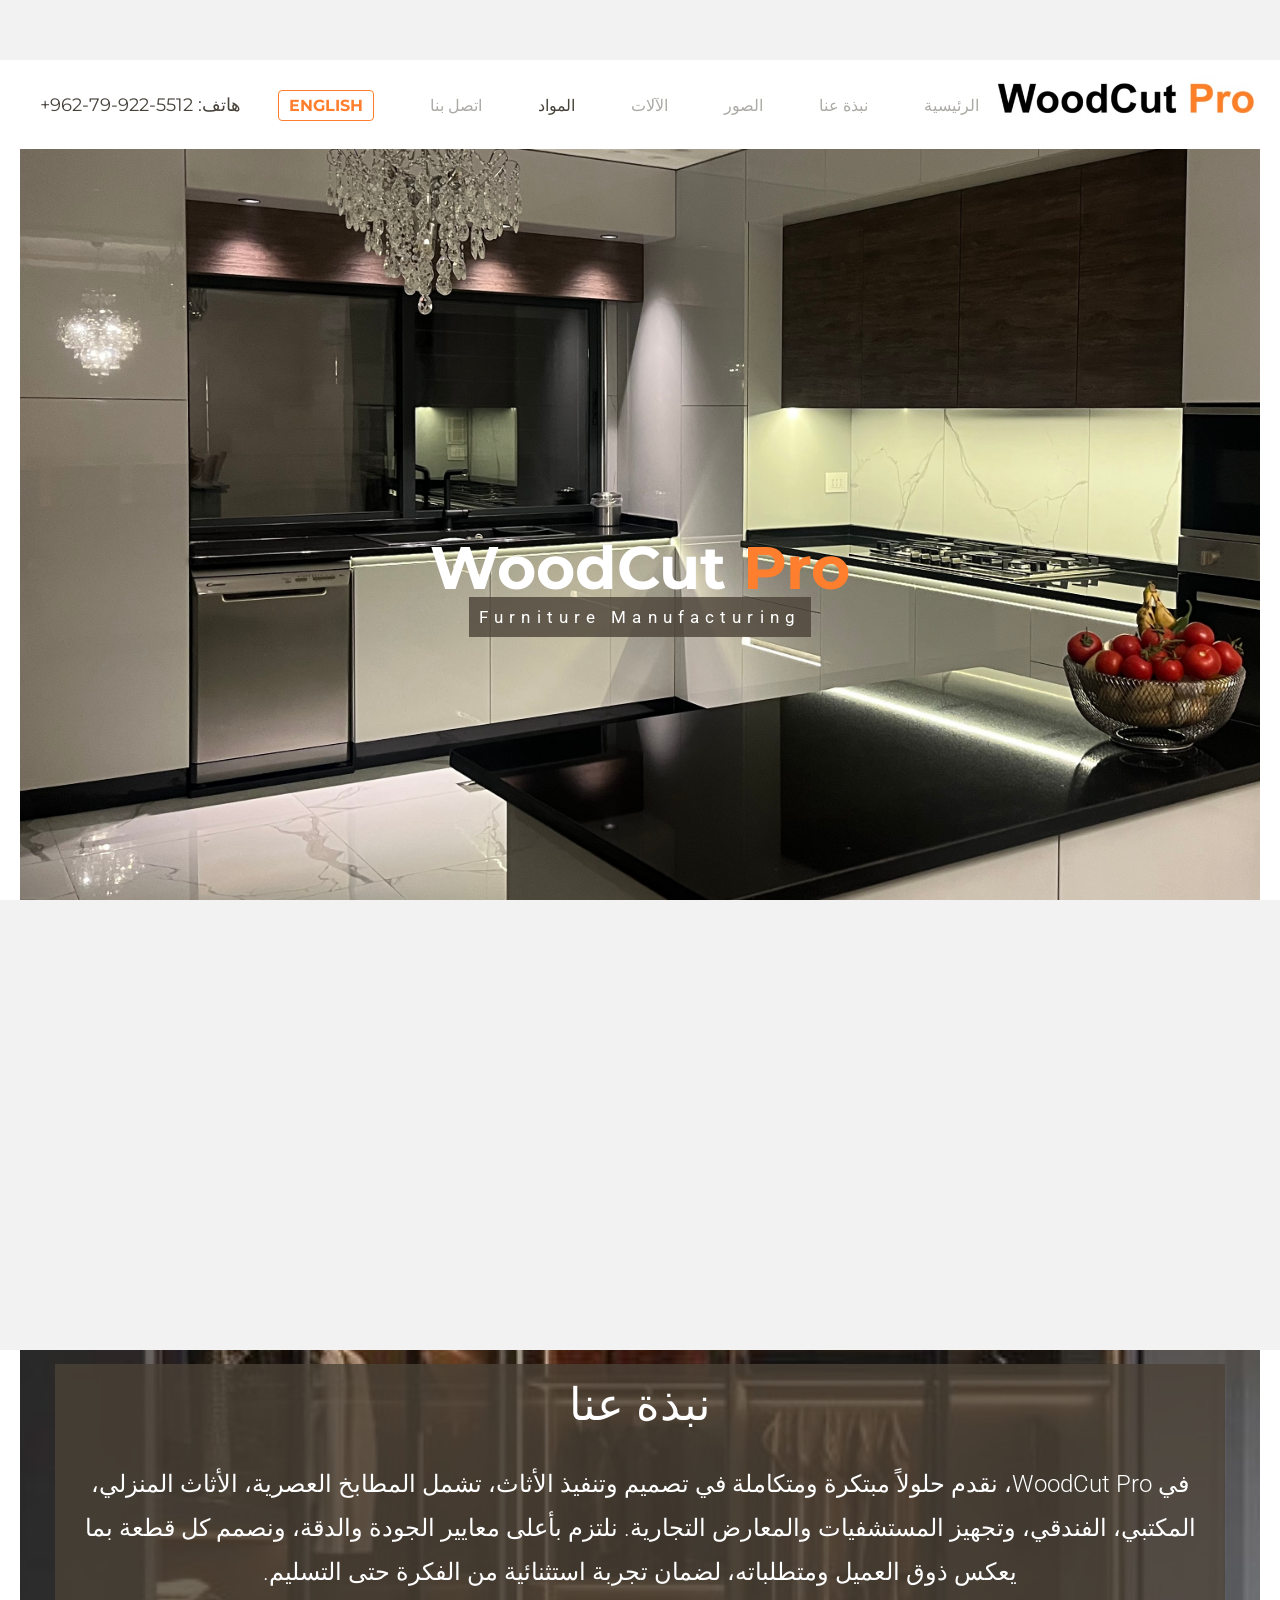
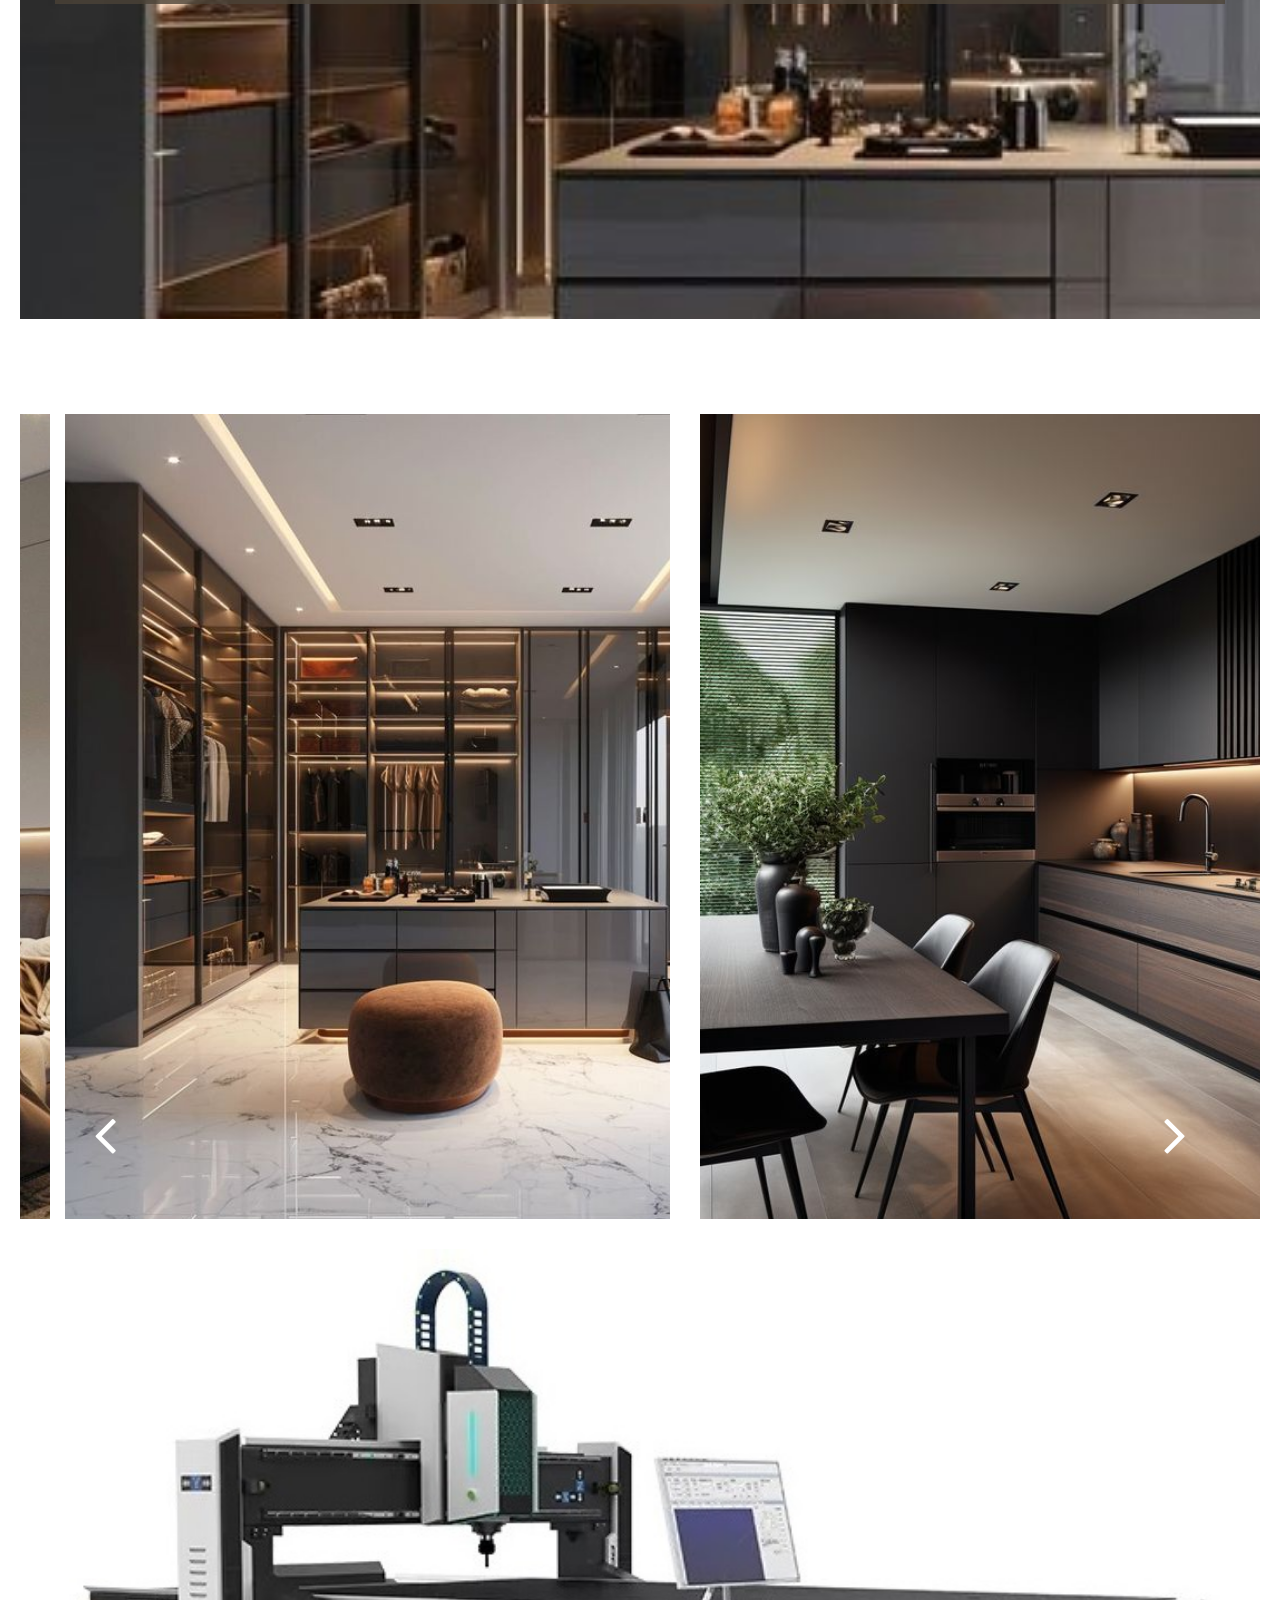
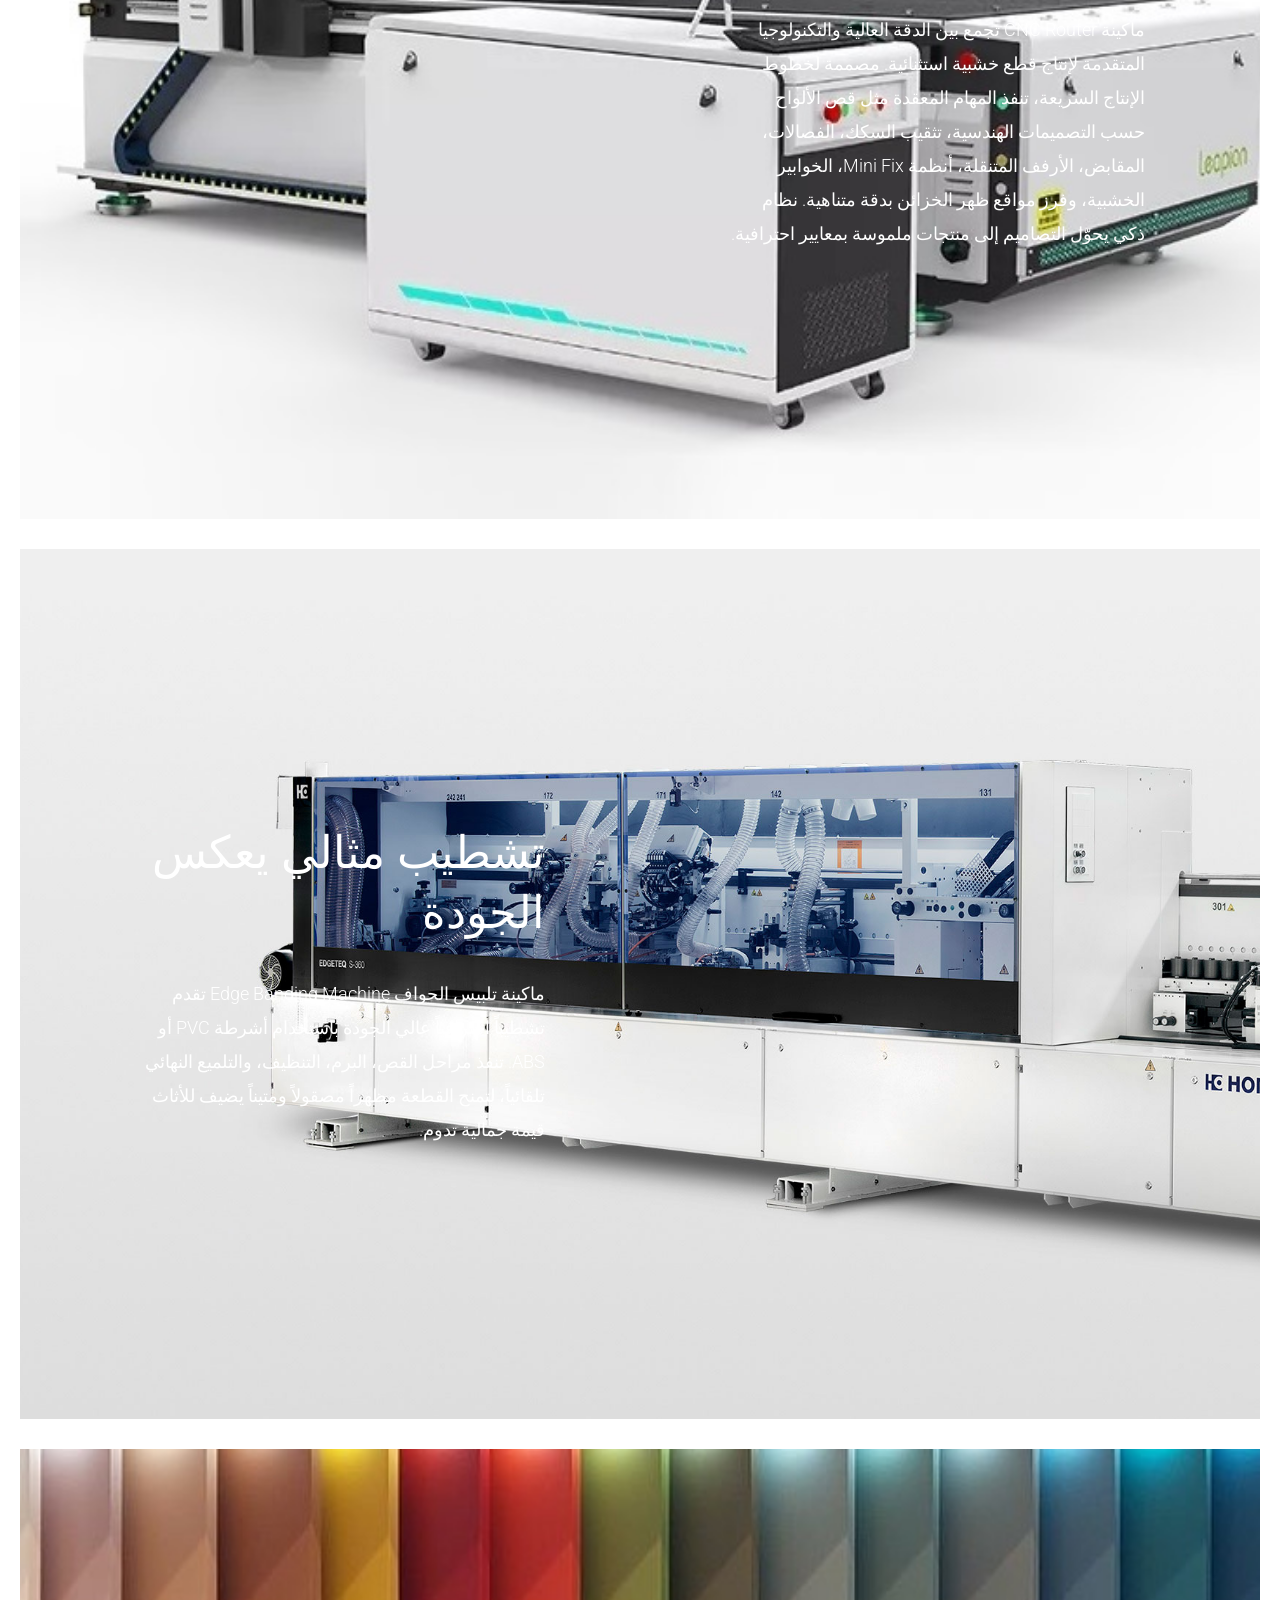
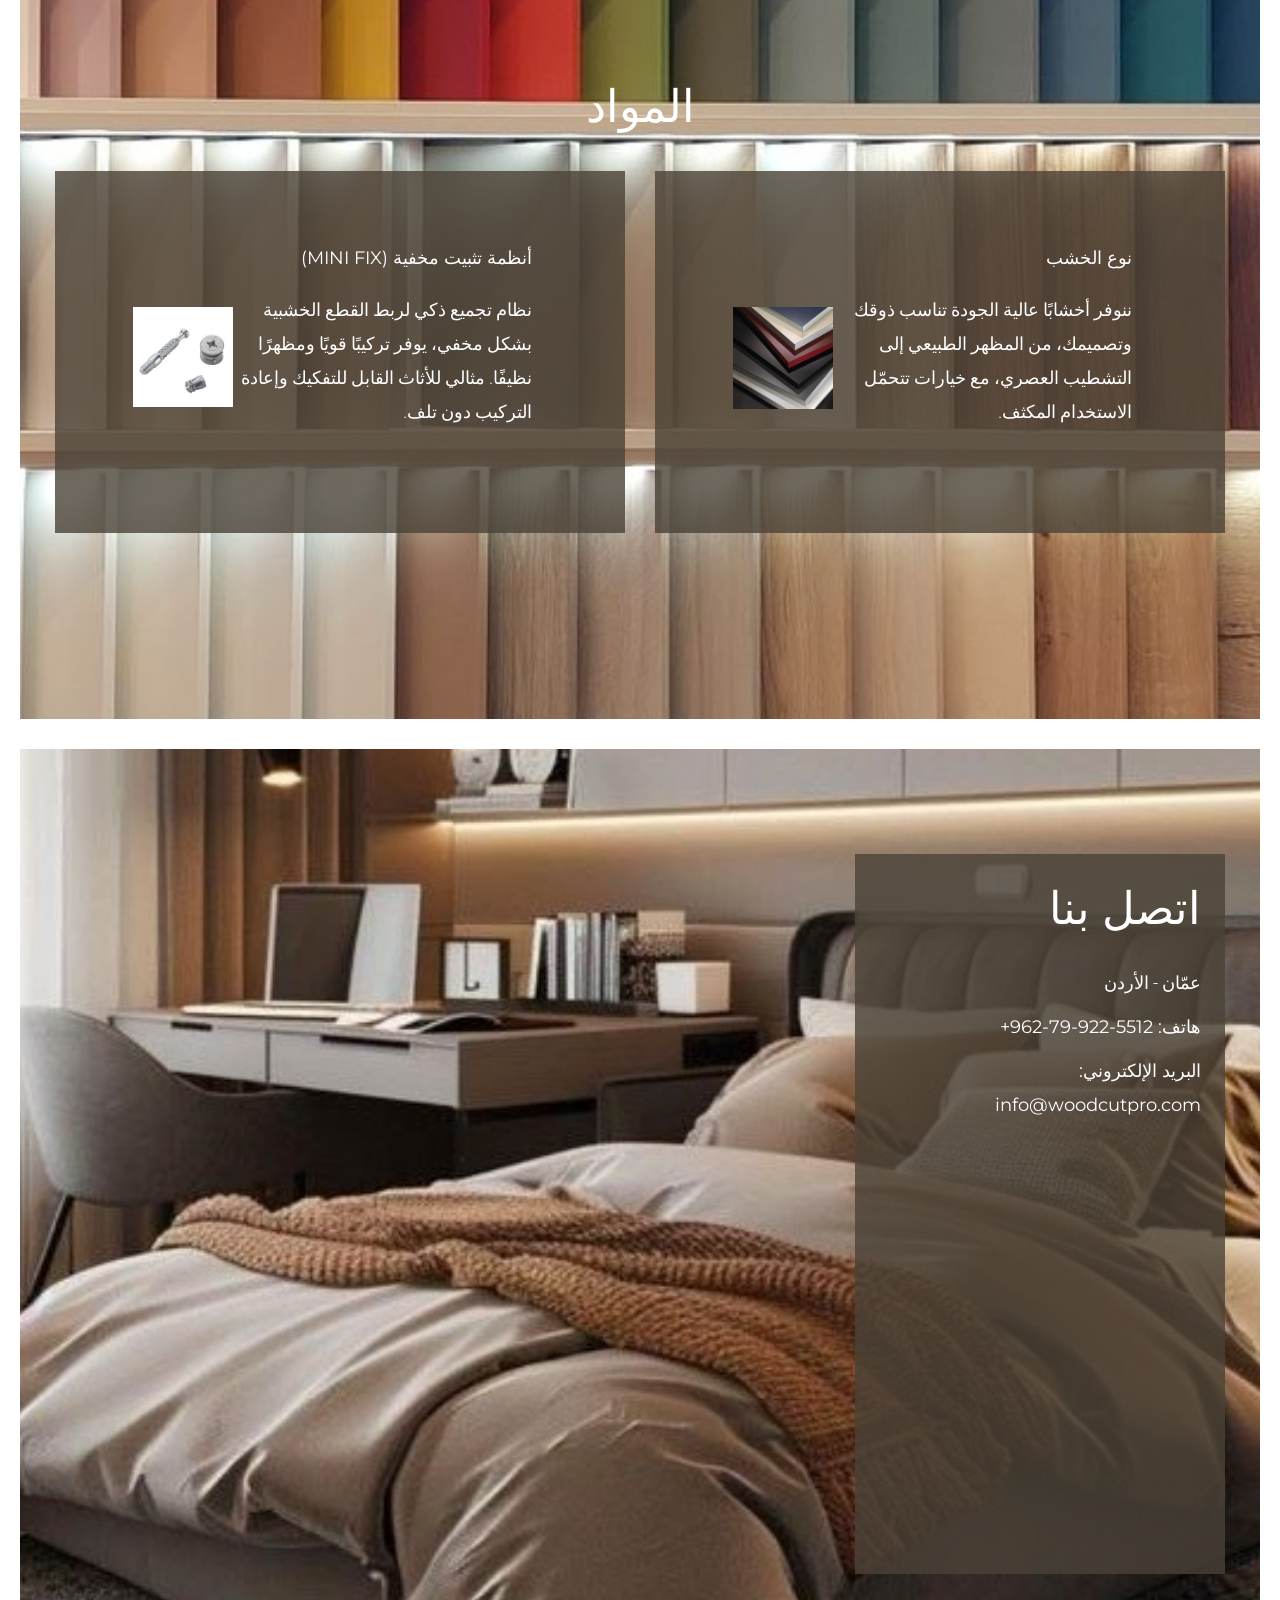
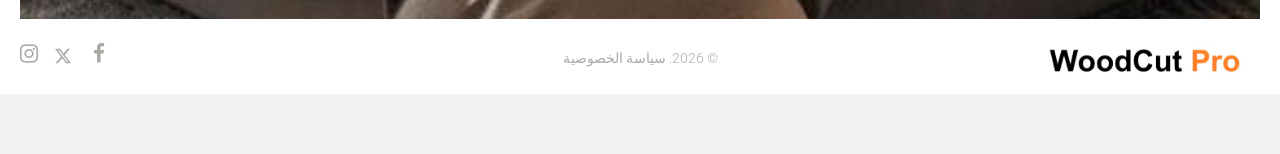
==== commit d0ab368c: "Text updates" ====
--- a/index.html
+++ b/index.html
@@ -67,7 +67,6 @@
                     <li class="d-none"><a href="#home">الرئيسية</a></li>
                     <li class="active"><a href="#home">الرئيسية</a></li>
                     <li><a href="#about">نبذة عنا</a></li>
-                    <li><a href="#who">من نحن</a></li>
                     <li><a href="#gallery">الصور</a></li>
                     <li><a href="#CNC">الآلات</a>
                       <!-- RD Navbar Dropdown-->
@@ -87,7 +86,7 @@
               </div>
             </nav>
           </div>
-          <div class="scrollerSection context-dark section section-center bg-image bg-image-01" id="home" style="background: url(&quot;images/kitchen.JPG&quot;); background-size: cover;">
+          <div class="scrollerSection context-dark section section-center bg-image bg-image-01" id="home">
             <div class="container intro-text" dir="ltr">
               <h1 class="text-animation" style="font-weight: bold; font-size: 60px;">
                 <span>WoodCut <span style="color:#FF7F2F">Pro</span></span>
@@ -103,18 +102,13 @@
             <div class="container">
               <div class="shady-box">
                 <h2 class="wow fadeInUp" data-wow-delay=".25s">نبذة عنا</h2>
-                <p class="wow fadeInUp lead" data-wow-delay=".4s">في WoodCut Pro، نقدم حلولًا ذكية ومتكاملة في تصنيع الأثاث — تجمع بين دقة CNC، والتشطيب الحافتي الآلي، وأنظمة التجميع المخفية، والموصلات المدمجة — لنصمم قطعًا أنيقة وعملية تخدم المساحات المتخصصة بأناقة وكفاءة.</p>
-              </div>
-            </div>
-          </div>
-          <div class="section-fade scrollerSection context-dark section section-top bg-image bg-image-02" id="who" style="background: url(&quot;images/room-brown.jpg&quot;); background-size: cover;">
-            <div class="container section-lg-top-200">
-              <div class="shady-box">
-                <h2 class="wow fadeInUp" data-wow-delay=".4s">من نحن</h2>
-                <p class="wow fadeInUp" data-wow-delay=".6s">في WoodCut Pro، نصنع الأثاث حسب كل مساحة. نقدم حلولًا شاملة تنفذ بدقة، تمزج بين الوظائف والجمال، من المنازل والمكاتب إلى الفنادق والمساحات التجارية والمرافق الطبية، كلها مخصصة حسب رؤية كل عميل.</p>
-              </div>
-            </div>
-          </div>          
+                <p class="wow fadeInUp lead" data-wow-delay=".4s">
+                  في WoodCut Pro، نقدم حلولاً مبتكرة ومتكاملة في تصميم وتنفيذ الأثاث، تشمل المطابخ العصرية، الأثاث المنزلي، المكتبي، الفندقي، وتجهيز المستشفيات والمعارض التجارية. نلتزم بأعلى معايير الجودة والدقة، ونصمم كل قطعة بما يعكس ذوق العميل ومتطلباته، لضمان تجربة استثنائية من الفكرة حتى التسليم.
+                </p>
+              </div>
+            </div>
+          </div>
+          
           <div class="scrollerSection section section-top-0 section-lg-top-80 section-bottom-0 gallery" id="gallery">
             <!-- Owl Carousel-->
             <div class="owl-carousel" data-items="1" data-nav="true" data-dots="true" data-margin="30" data-mouse-drag="false">
@@ -185,28 +179,33 @@
             </div>
           </div>
 
-          <div class="section-fade scrollerSection context-dark section section-middle bg-image bg-image-03" id="CNC" style="background: url(&quot;images/CNC.jpg&quot;); background-size: cover;">
+          <div class="section-fade scrollerSection context-dark section section-middle bg-image bg-image-03" id="CNC">
             <div class="container text-lg-right">
               <div class="row justify-content-sm-center justify-content-lg-start align-items-sm-center">
                 <div class="col-xl-6 col-md-8">
                   <div class="bg-cell">
-                    <h2 class="wow fadeInUp" data-wow-delay=".4s">CNC - التحكم الرقمي بالحاسوب</h2>
-                    <p class="wow fadeInUp" data-wow-delay=".6s">
-                      هذا النظام الذكي يوفر دقة وكفاءة استثنائية، مصمم لخطوط الإنتاج عالية السرعة. يتعامل مع مهام معقدة مثل قطع الألواح، الحفر للمشغلات والمفصلات والمقابض والرفوف القابلة للتعديل والموصلات المخفية مثل Mini Fix والدبابيس الخشبية — كل ذلك بدقة لا مثيل لها. كما يقوم بأتمتة فرز ألواح خلفية الخزائن، محولًا الخيال إلى منتجات احترافية ملموسة.
+                    <h2 class="wow fadeInUp" data-wow-delay=".4s">
+                    <!-- CNC - التحكم الرقمي بالحاسوب -->
+                      حلول ذكية للتصنيع
+                     </h2>
+                    <p class="wow fadeInUp" data-wow-delay=".6s"> 
+                    ماكينة CNC Router تجمع بين الدقة العالية والتكنولوجيا المتقدمة لإنتاج قطع خشبية استثنائية. مصممة لخطوط الإنتاج السريعة، تنفذ المهام المعقدة مثل قص الألواح حسب التصميمات الهندسية، تثقيب السكك، الفصالات، المقابض، الأرفف المتنقلة، أنظمة Mini Fix، الخوابير الخشبية، وفرز مواقع ظهر الخزائن بدقة متناهية. نظام ذكي يحوّل التصاميم إلى منتجات ملموسة بمعايير احترافية.
                     </p>
                   </div>
                 </div>
               </div>
             </div>
           </div>
-          <div class="section-fade scrollerSection context-dark section section-middle bg-image bg-image-030" id="edge-band" style="background: url(&quot;images/Edge-Banding.png&quot;); background-size: cover;">
+          <div class="section-fade scrollerSection context-dark section section-middle bg-image bg-image-030" id="edge-band">
             <div class="container text-lg-right">
               <div class="row justify-content-sm-center justify-content-lg-end align-items-sm-center">
                 <div class="col-xl-6 col-md-8">
                   <div class="bg-cell">
-                    <h2 class="wow fadeInUp" data-wow-delay=".4s">آلة تشطيب الحواف</h2>
+                    <h2 class="wow fadeInUp" data-wow-delay=".4s">
+                      تشطيب مثالي يعكس الجودة 
+                    </h2>
                     <p class="wow fadeInUp" data-wow-delay=".6s">
-                      حل تشطيب حواف مؤتمت بالكامل باستخدام شرائط PVC أو ABS، مصمم لتقديم نتائج عالية الجودة. من التشذيب الدقيق والتدوير إلى التلميع النهائي، تحوّل الآلة تشطيب الحواف إلى عملية مصقولة — مضيفة متانة وجمالية دائمة لكل قطعة.
+                      ماكينة تلبيس الحواف Edge Banding Machine تقدم تشطيباً احترافياً عالي الجودة باستخدام أشرطة PVC أو ABS. تنفذ مراحل القص، البرم، التنظيف، والتلميع النهائي تلقائياً، لتمنح القطعة مظهراً مصقولاً ومتيناً يضيف للأثاث قيمة جمالية تدوم.
                     </p>
                   </div>
                 </div>
@@ -219,14 +218,31 @@
               <!-- Owl Carousel-->
               <div class="offset-top-35 text-lg-right owl-carousel owl-nav-hidden" data-dots="true" data-items="1" data-lg-items="2" data-margin="30" data-mouse-drag="false">
 
+
+                <div class="post-service">
+                  <div class="d-flex align-items-start" style="flex-direction: row-reverse;">
+                    <div style='margin-top:66px'>
+                      <div style="margin-bottom:10px"><img src="images/wood-type.jpg" style="width: 100px; height: auto;"></div>
+                    </div>
+                    <div style="margin-right: 15px; margin-bottom: 0;">
+                      <h6><a href="#material">نوع الخشب</a></h6>
+                      <p>
+                        ننوفر أخشابًا عالية الجودة تناسب ذوقك وتصميمك، من المظهر الطبيعي إلى التشطيب العصري، مع خيارات تتحمّل الاستخدام المكثف.
+                      </p>
+                    </div>
+                  </div>
+                </div>
+
                 <div class="post-service">
                   <div class="d-flex align-items-start" style="flex-direction: row-reverse;">
                     <div style='margin-top:66px'>
                       <div style="margin-bottom:10px"><img src="images/mini_fix.jfif" style="width: 100px; height: auto;"></div>
                     </div>
                     <div style="margin-right: 15px; margin-bottom: 0;">
-                      <h6><a href="#material">Mini Fix</a></h6>
-                      <p>نظام تجميع ذكي وشائع الاستخدام في تصنيع الأثاث الحديث. يضمن وصلات قوية مخفية لمظهر نظيف — مثالي للمطابخ والخزائن وأثاث المكاتب. مناسب للقطع التي تصمم لتفكيكها وإعادة تركيبها دون تلف.</p>
+                      <h6><a href="#material"> أنظمة تثبيت مخفية (Mini Fix)</a></h6>
+                      <p>
+                      نظام تجميع ذكي لربط القطع الخشبية بشكل مخفي، يوفر تركيبًا قويًا ومظهرًا نظيفًا. مثالي للأثاث القابل للتفكيك وإعادة التركيب دون تلف.
+                    </p>
                     </div>
                   </div>
                 </div>
@@ -237,8 +253,10 @@
                       <div style="margin-bottom:10px"><img src="images/woden_dowel.jfif" style="width: 100px; height: auto;"></div>
                     </div>
                     <div style="margin-right: 15px; margin-bottom: 0;">
-                      <h6><a href="#material">دبابيس خشبية</a></h6>
-                      <p>طريقة تثبيت غير مرئية تضمن وصلات نظيفة وقوية — مثالية لتجميع الخزائن والأدراج والرفوف الثابتة. خيار موثوق للأثاث المودولار المصمم للتفكيك وإعادة التركيب بسهولة.</p>
+                      <h6><a href="#material">خوابير الخشب (Wooden Dowel)</a></h6>
+                      <p>
+                      طتُثبت القطع الخشبية بشكل غير مرئي، وتوفر اتصالًا متينًا ومظهرًا نظيفًا. مثالية للخزائن، الأدراج، والأرفف الثابتة، وللأثاث القابل للفك والتركيب.
+                      </p>
                     </div>
                   </div>
                 </div>
@@ -249,8 +267,10 @@
                       <div style="margin-bottom:10px"><img src="images/furniture_screw.jfif" style="width: 100px; height: auto;"></div>
                     </div>
                     <div style="margin-right: 15px; margin-bottom: 0;">
-                      <h6><a href="#material">مسامير الأثاث</a></h6>
-                      <p>تستخدم لتجميع وربط الخزائن بدقة، مما يسمح بالتفكيك وإعادة التركيب بأمان دون التأثير على المظهر أو التشطيب المتقن للمنتج.</p>
+                      <h6><a href="#material"> براغي التجميع</a></h6>
+                      <p>
+                      توفر تثبيتًا دقيقًا وآمنًا للخزائن، مع الحفاظ على قابلية الفك والتركيب دون التأثير على جمالية التصميم أو جودة التشطيب.
+                      </p>
                     </div>
                   </div>
                 </div>
@@ -262,10 +282,14 @@
                     </div>
                     <div style="margin-right: 15px; margin-bottom: 0;">
                       <h6><a href="#material">دبابيس رفوف معدنية</a></h6>
-                      <p>في WoodCut Pro، نستخدم دبابيس رفوف معدنية عالية الجودة مصممة بدقة لتوفير دعم موثوق وآمن. تصميمها الانسيابي يعزز المتانة والأناقة، مضيفًا قيمة عملية وبصرية دائمة لكل وحدة رفوف.</p>
-                    </div>
-                  </div>
-                </div>
+                      <p>
+                        نستخدم دبابيس رفوف معدنية عالية الجودة مصممة بدقة لتوفير دعم موثوق وآمن. تصميمها الانسيابي يعزز المتانة والأناقة، مضيفًا قيمة عملية وبصرية دائمة لكل وحدة رفوف.
+                      </p>
+                    </div>
+                  </div>
+                </div>
+
+
 
               </div>
             </div>
--- a/css/style.css
+++ b/css/style.css
@@ -850,22 +850,11 @@
   transform: scale(1); } -.bg-image-01 .fp-tableCell:before {-  background: url("../images/kitchen.JPG") no-repeat;-}- .bg-image-02 .fp-tableCell:before {   background: url("../images/room-brown.jpg") no-repeat; } -.bg-image-03 .fp-tableCell:before {-  background: url("../images/CNC.jpg") no-repeat;-}---.bg-image-030 .fp-tableCell:before {-  background: url("../images/Edge-Banding.png") no-repeat;-}+  .bg-image-04 .fp-tableCell:before {   background: url("../images/dressing-room.jpg") no-repeat;@@ -9055,3 +9044,90 @@
   font-weight: bold; } ++/*#CNC h2{+  font-size:24px;+}+++#CNC p{+  font-size:14px;+}*/+#home{+  background: url("../images/kitchen-small.JPG"); +  background-size: cover;+}++#home .fp-tableCell:before {+  background: url("../images/kitchen-small.JPG") no-repeat;+}+++#CNC .fp-tableCell:before {+  background: url("../images/CNC-small.jpg") no-repeat;+}++#CNC{+  background: url("../images/CNC-small.jpg");+  background-size: cover;+}++#edge-band{+  background: url("../images/Edge-Banding-small.png"); +  background-size: cover;+}++#edge-band .fp-tableCell:before {+  background: url("../images/Edge-Banding-small.png") no-repeat;+}++++@media (min-width: 570px) {++  #CNC .fp-tableCell:before {+    background: url("../images/CNC-medium.jpg") no-repeat;+  }+  #CNC{+    background: url("../images/CNC-medium.jpg");+    background-size: cover;+  }+  #edge-band{+    background: url("../images/Edge-Banding-medium.png"); +    background-size: cover;+  }+  #edge-band{ .fp-tableCell:before {+    background: url("../images/Edge-Banding-medium.png") no-repeat;+  }++}+++@media (min-width: 1200px) {+  #home .fp-tableCell:before {+    background: url("../images/kitchen.JPG") no-repeat;+  }+  #home{+    background: url("../images/kitchen.JPG");+    background-size: cover;+  }+  +  #CNC .fp-tableCell:before {+    background: url("../images/CNC.jpg") no-repeat;+  }+  #CNC{+    background: url("../images/CNC.jpg");+    background-size: cover;+  }+  #edge-band{+    background: url("../images/Edge-Banding.png"); +    background-size: cover;+  }++  #edge-band .fp-tableCell:before {+    background: url("../images/Edge-Banding.png") no-repeat;+  }++}++
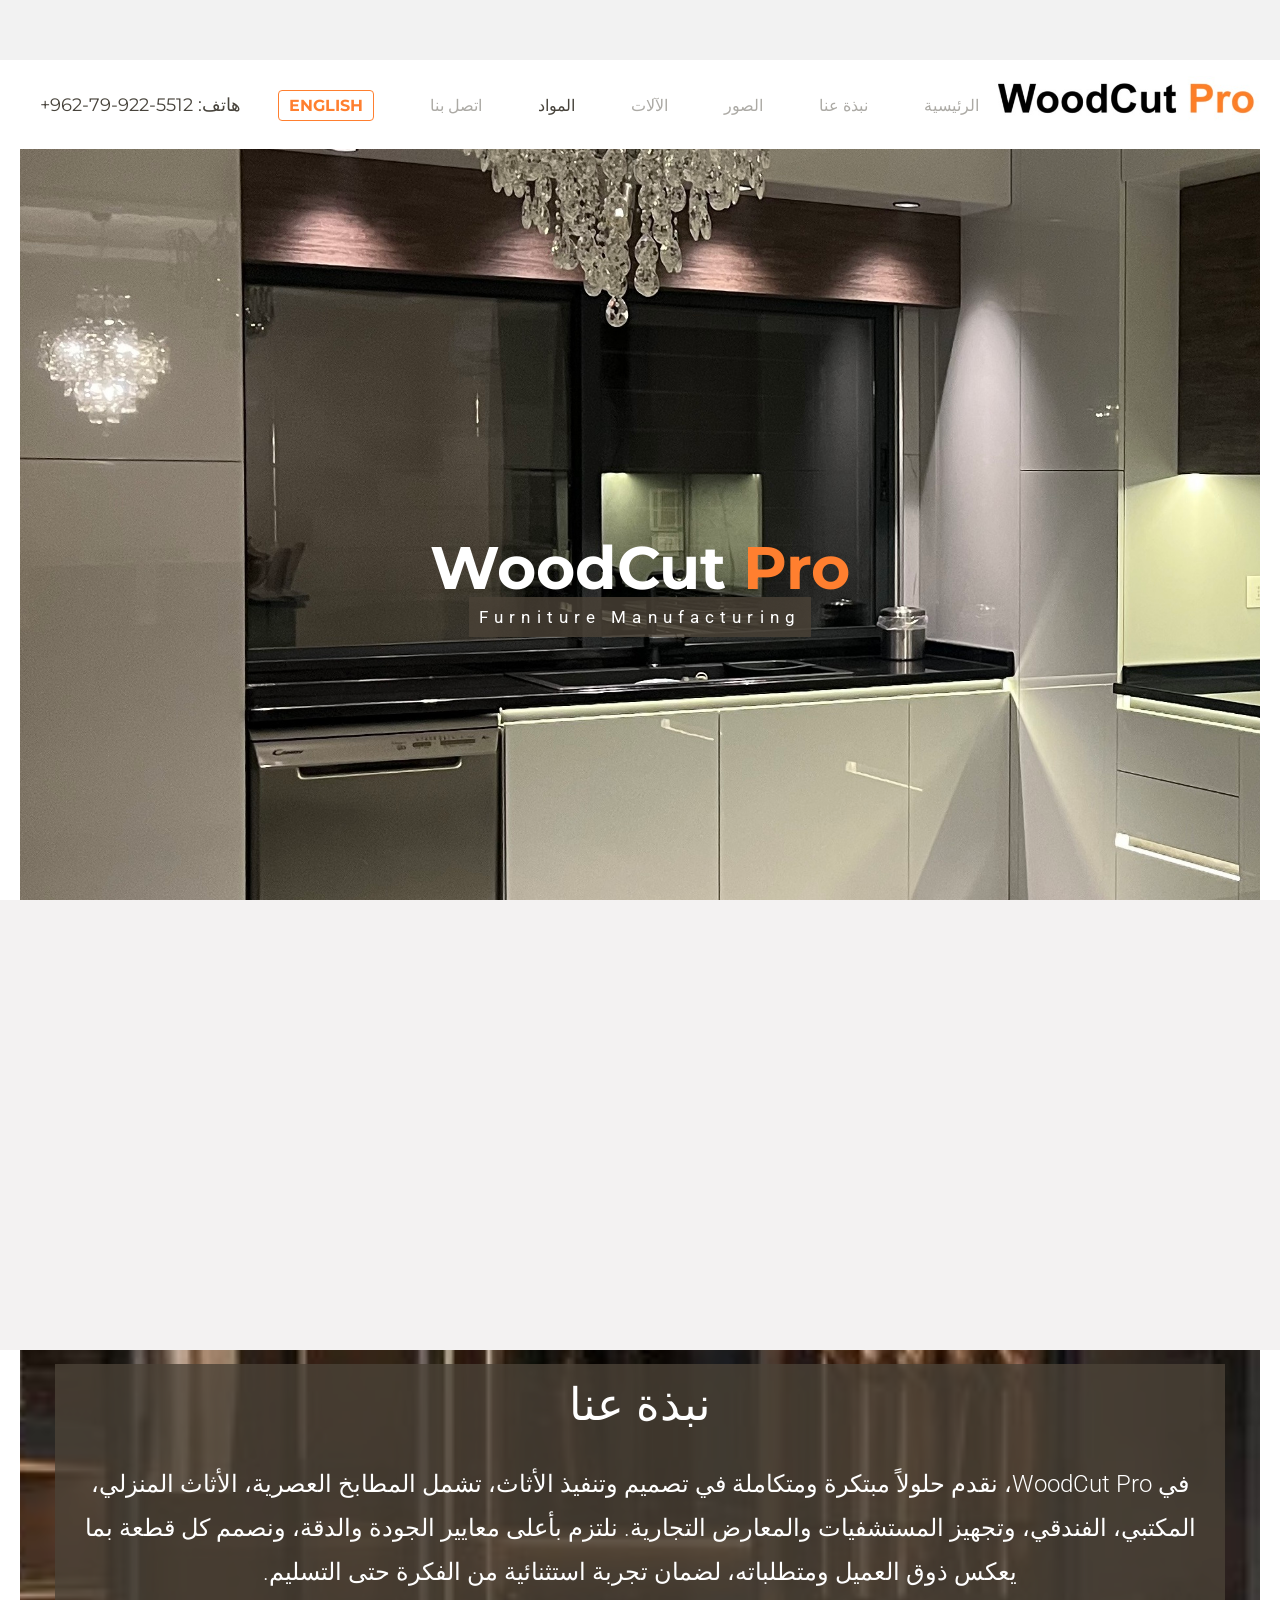
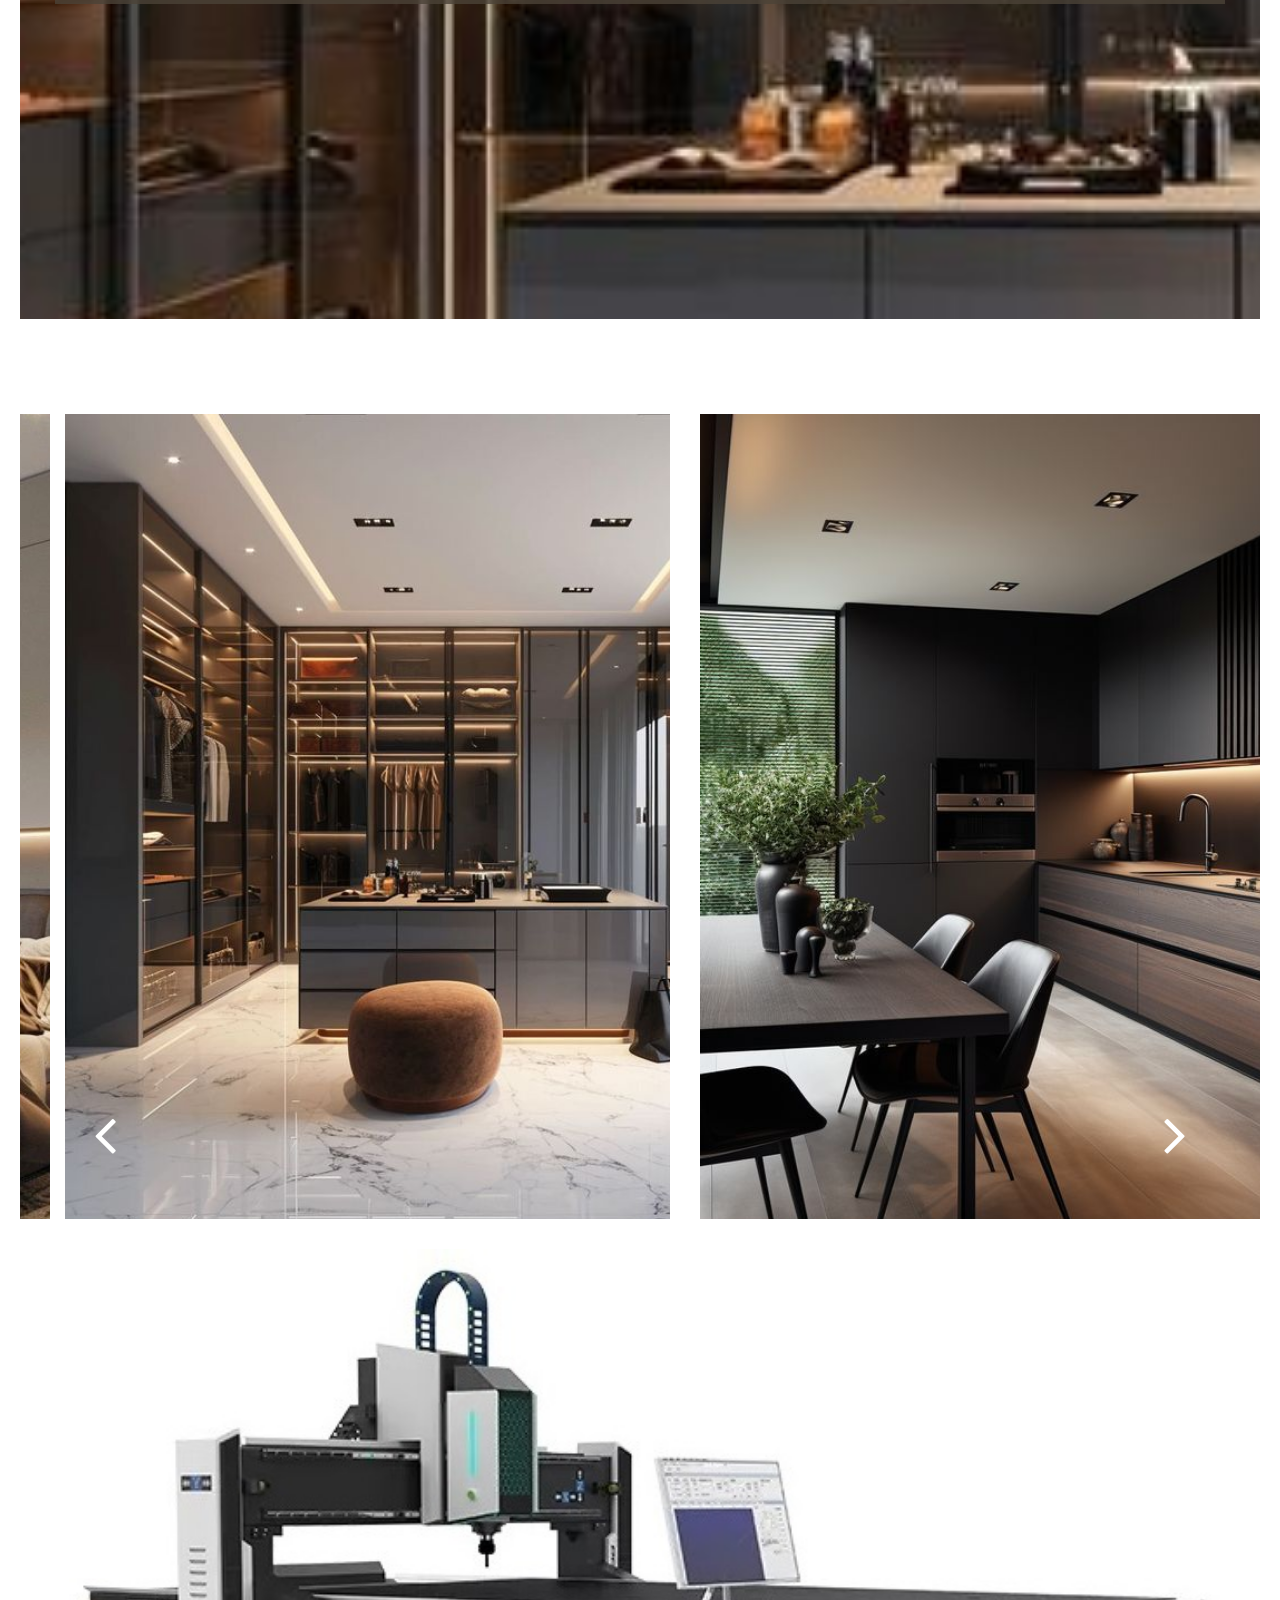
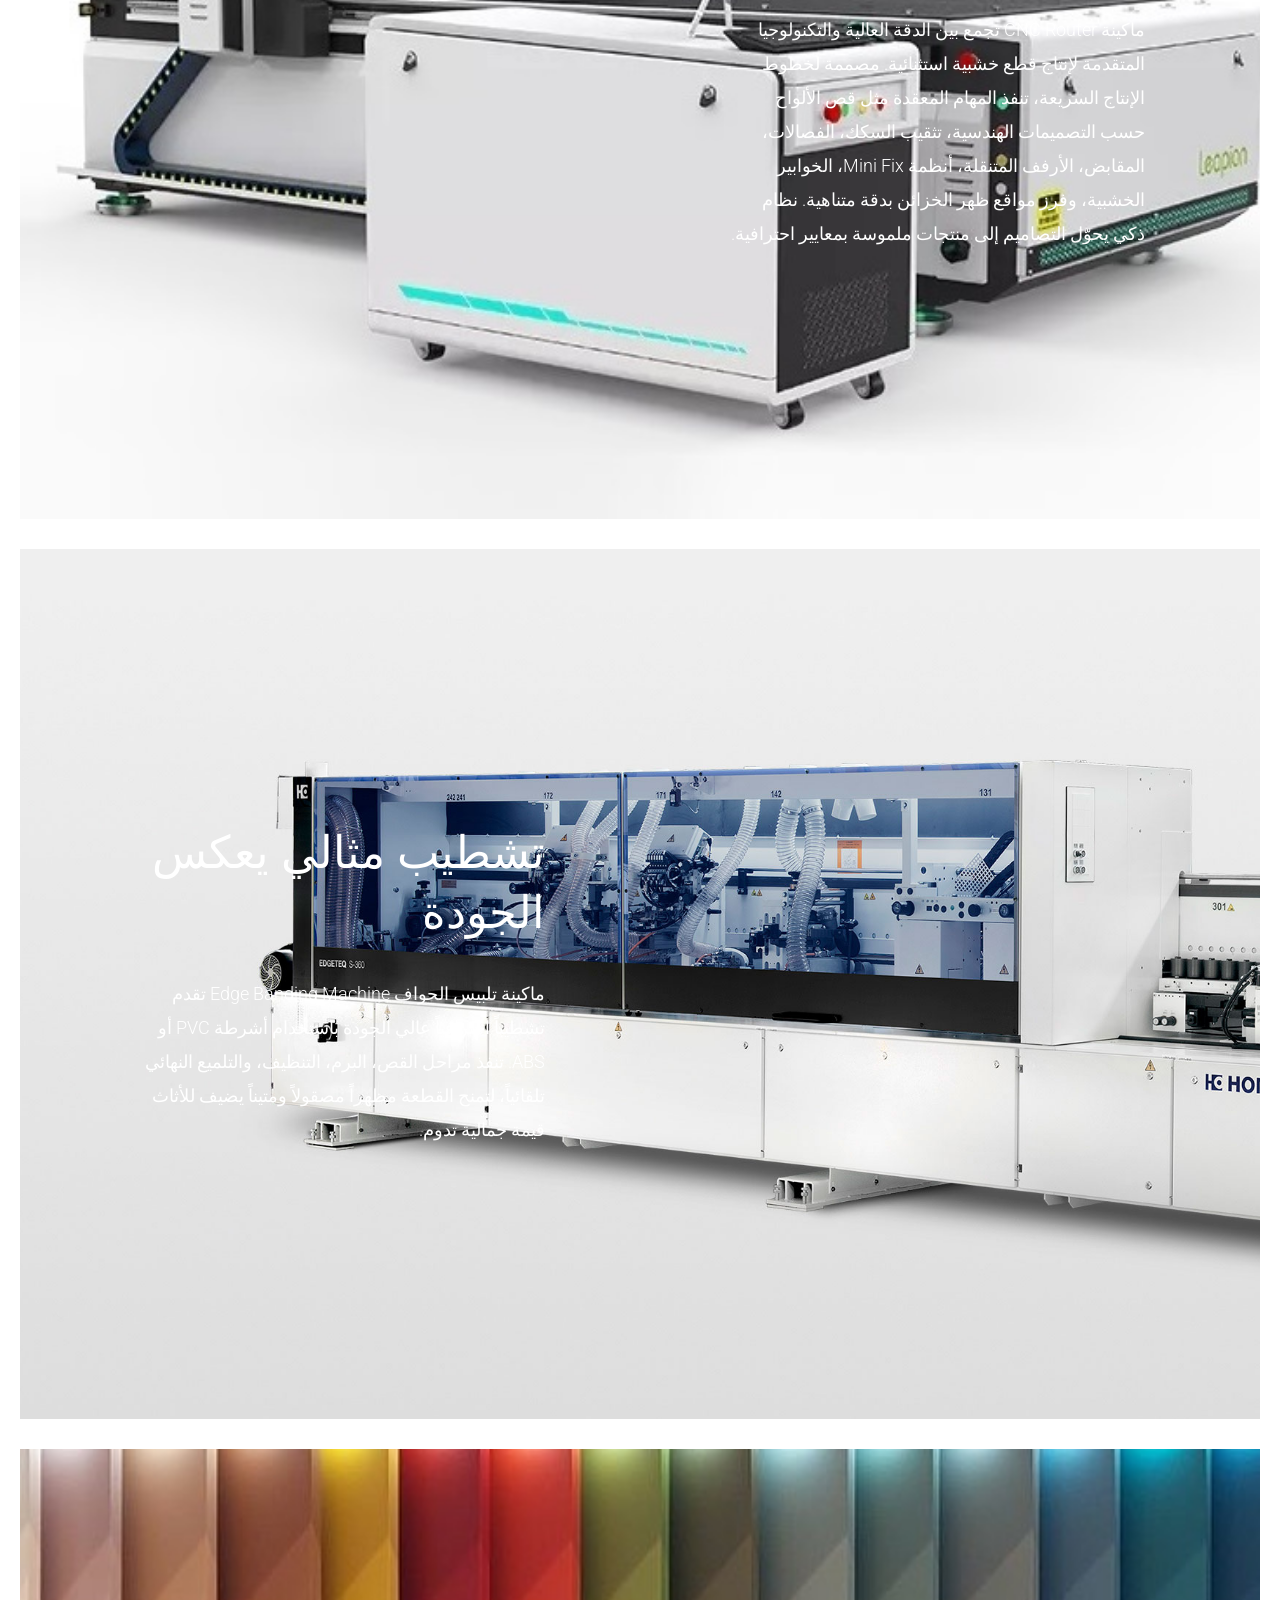
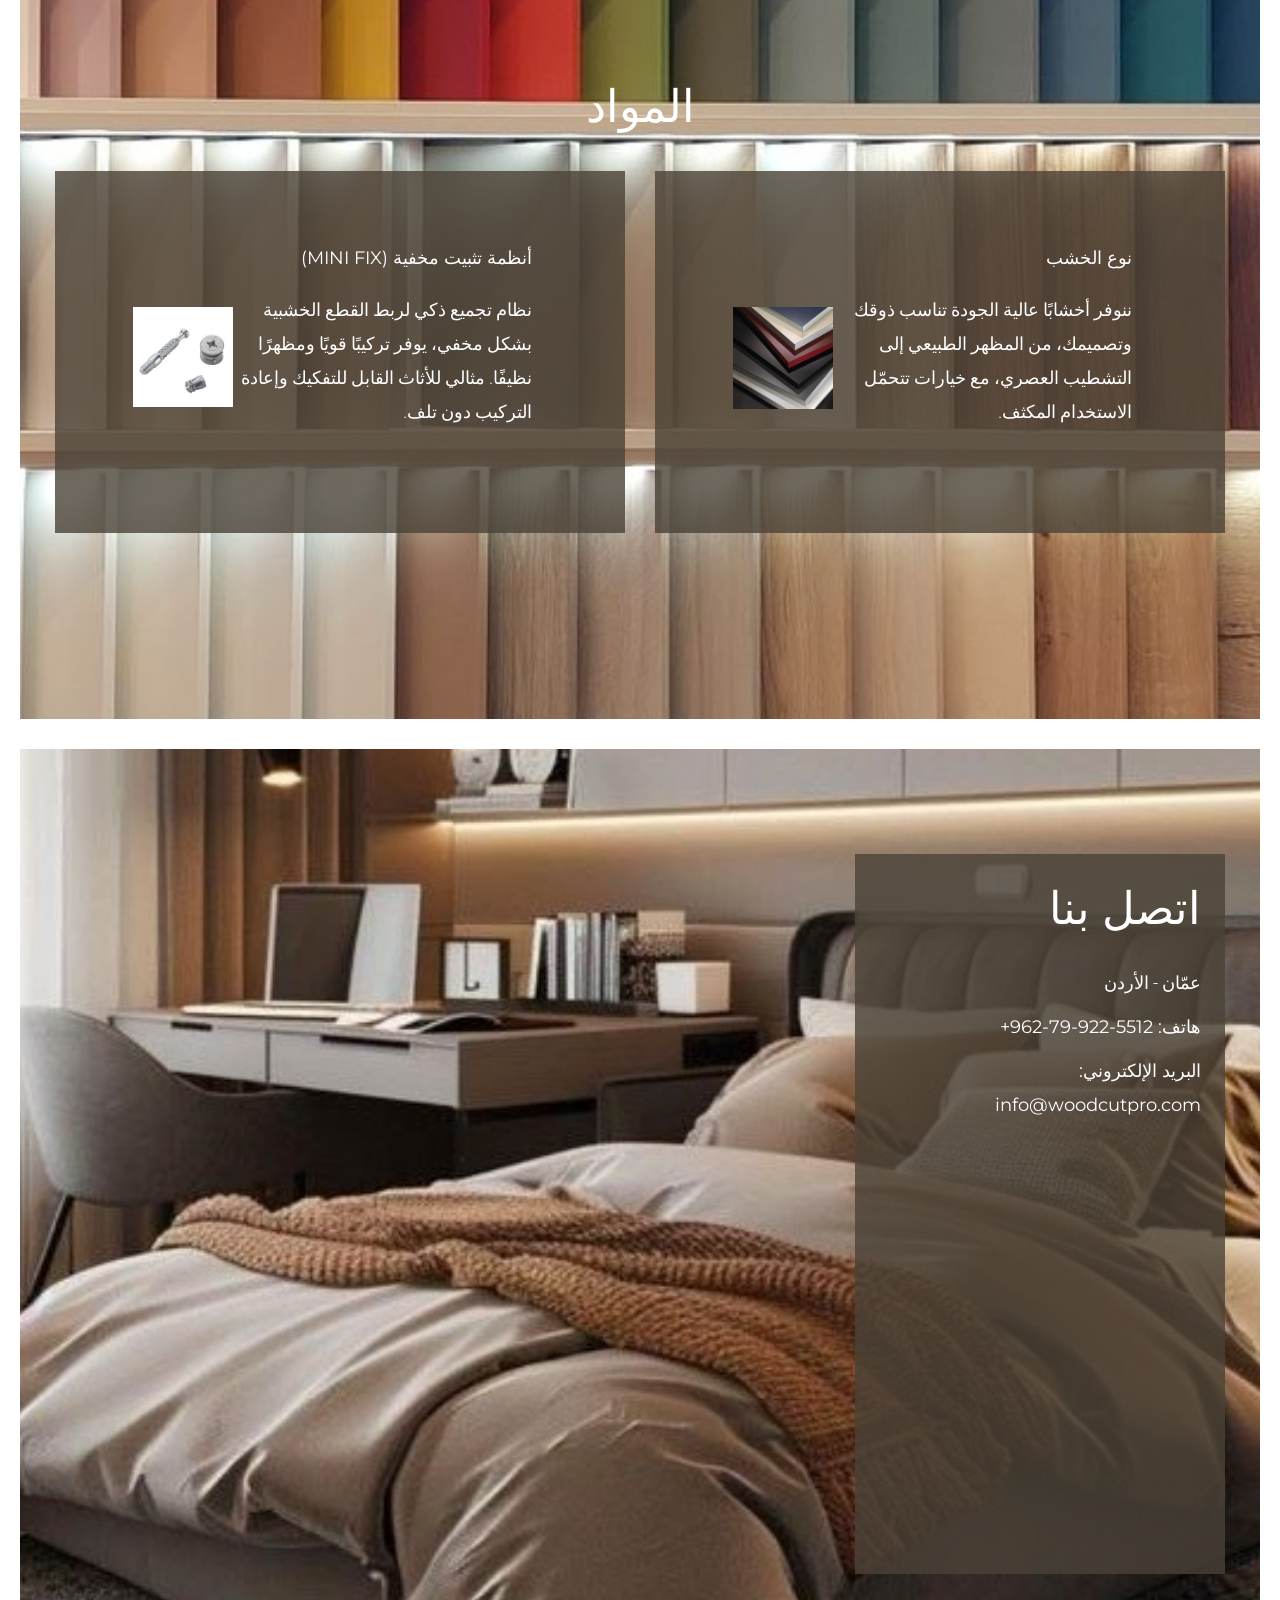
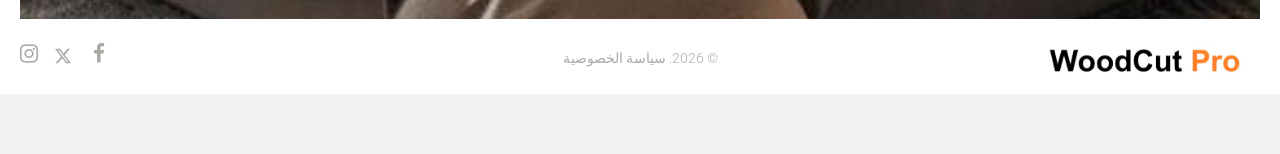
==== commit 60ea22a1: "pics" ====
--- a/index.html
+++ b/index.html
@@ -98,7 +98,7 @@
               </p>
             </div>
           </div>
-          <div class="section-fade scrollerSection context-dark section section-center bg-image bg-image-04" id="about" style="background: url(&quot;images/dressing-room.jpg&quot;); background-size: cover;">
+          <div class="section-fade scrollerSection context-dark section section-center bg-image bg-image-04" id="about">
             <div class="container">
               <div class="shady-box">
                 <h2 class="wow fadeInUp" data-wow-delay=".25s">نبذة عنا</h2>
--- a/css/style.css
+++ b/css/style.css
@@ -855,10 +855,6 @@
 }  --.bg-image-04 .fp-tableCell:before {-  background: url("../images/dressing-room.jpg") no-repeat;-}  .bg-image-05 .fp-tableCell:before {   background: url("../images/wood.jpg") no-repeat;@@ -9054,12 +9050,21 @@
   font-size:14px; }*/ #home{-  background: url("../images/kitchen-small.JPG"); +  background: url("../images/kitchen-sm.jpg");    background-size: cover; }  #home .fp-tableCell:before {-  background: url("../images/kitchen-small.JPG") no-repeat;+  background: url("../images/kitchen-sm.jpg") no-repeat;+}+++#about .fp-tableCell:before {+  background: url("../images/dressing-sm.jpg") no-repeat;+}+#about{+  background: url("../images/dressing-sm.jpg");+  background-size: cover; }  @@ -9085,6 +9090,22 @@
  @media (min-width: 570px) { +  #home .fp-tableCell:before {+    background: url("../images/kitchen-md.jpg") no-repeat;+  }+  #home{+    background: url("../images/kitchen-md.jpg");+    background-size: cover;+  }++  #about .fp-tableCell:before {+    background: url("../images/dressing-md.jpg") no-repeat;+  }+  #about{+    background: url("../images/dressing-md.jpg");+    background-size: cover;+  }+   #CNC .fp-tableCell:before {     background: url("../images/CNC-medium.jpg") no-repeat;   }@@ -9103,12 +9124,20 @@
 }  -@media (min-width: 1200px) {+@media (min-width: 768px) {   #home .fp-tableCell:before {-    background: url("../images/kitchen.JPG") no-repeat;+    background: url("../images/kitchen-lg.jpg") no-repeat;   }   #home{-    background: url("../images/kitchen.JPG");+    background: url("../images/kitchen-lg.jpg");+    background-size: cover;+  }++  #about .fp-tableCell:before {+    background: url("../images/dressing-lg.jpg") no-repeat;+  }+  #about{+    background: url("../images/dressing-lg.jpg");     background-size: cover;   }   
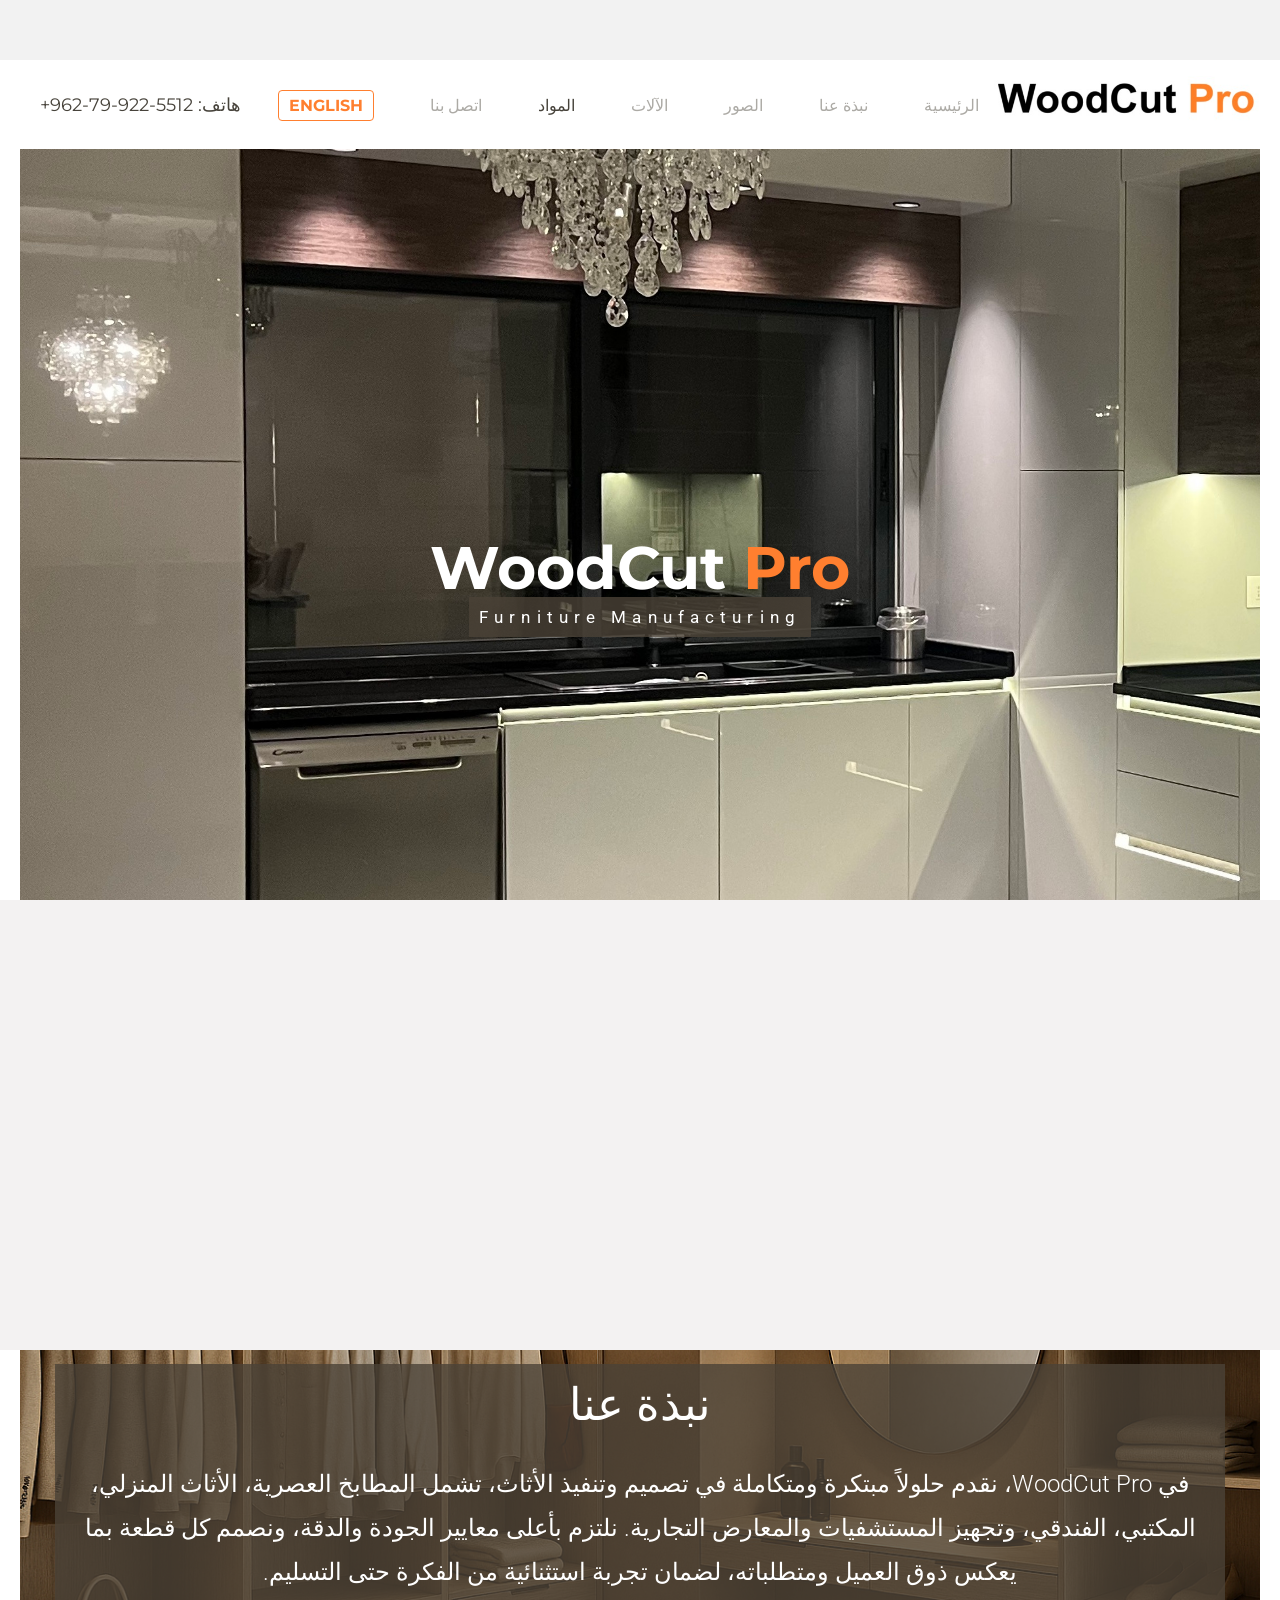
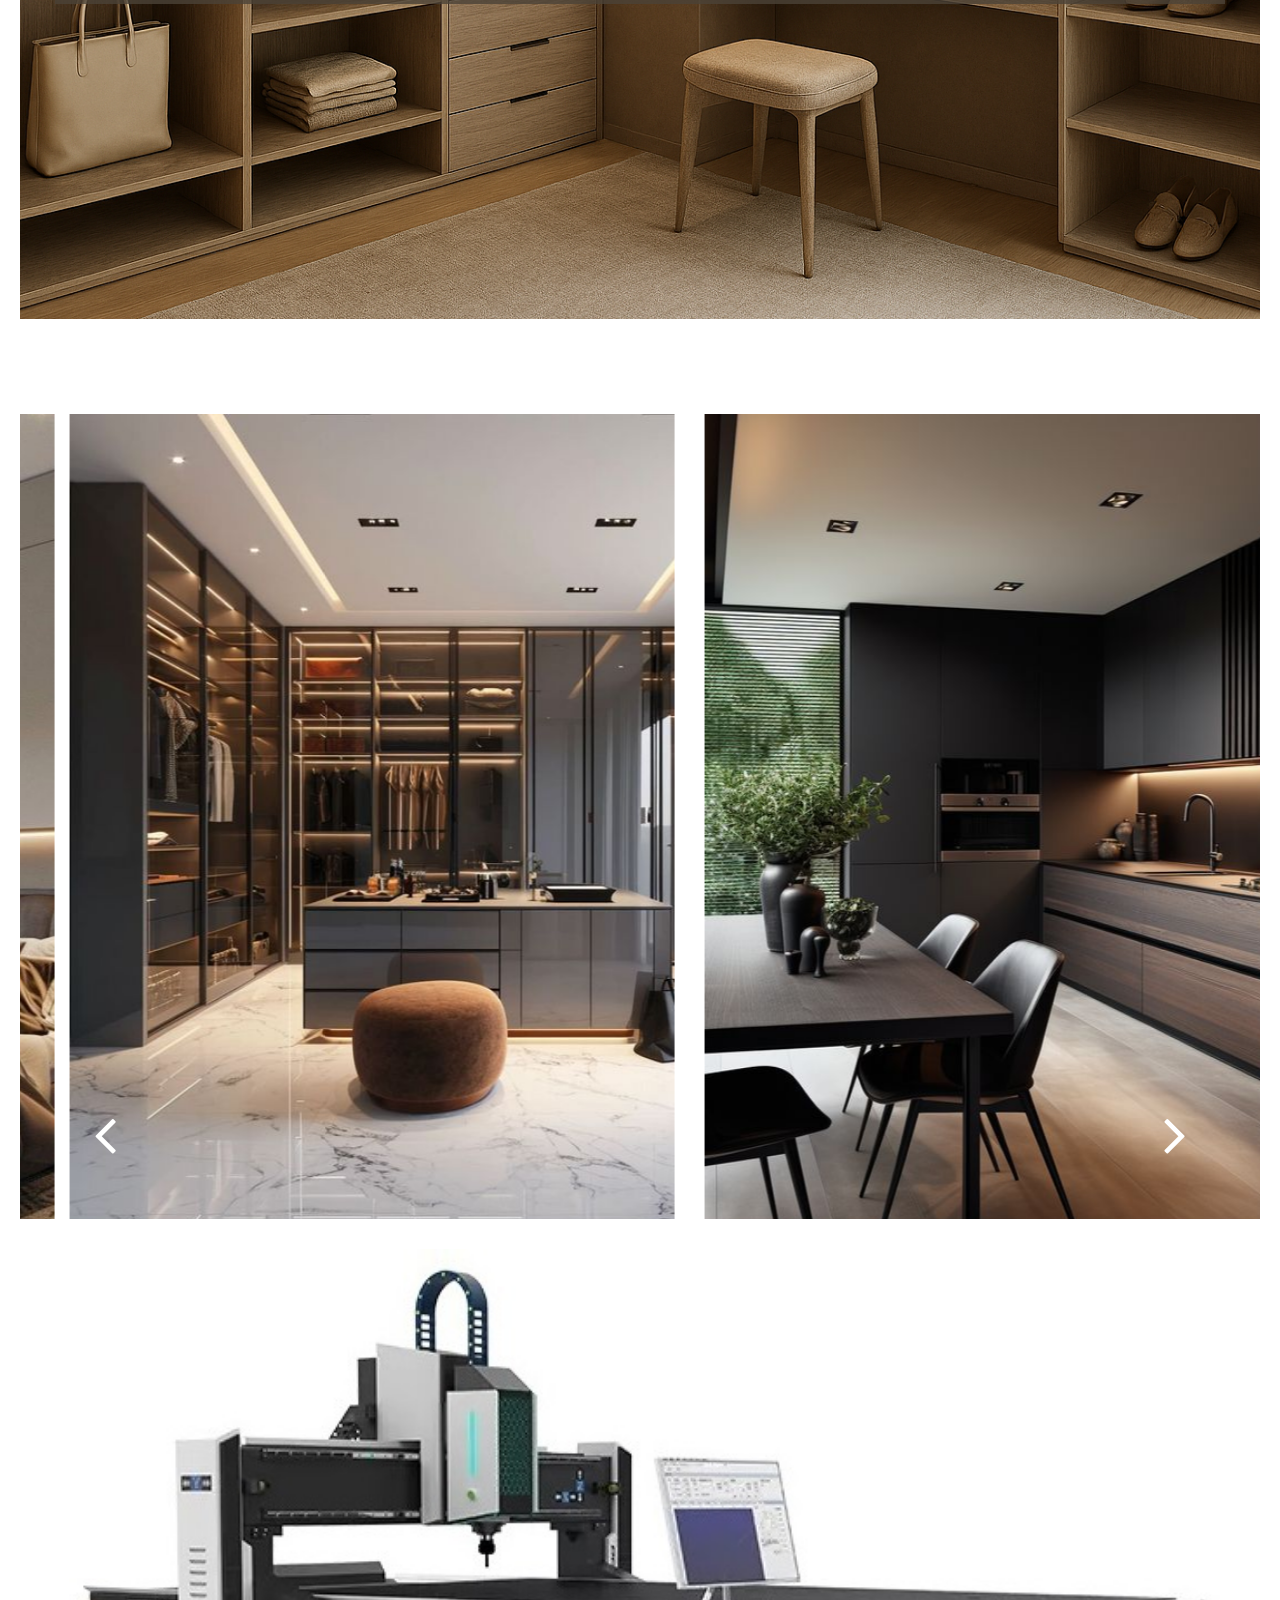
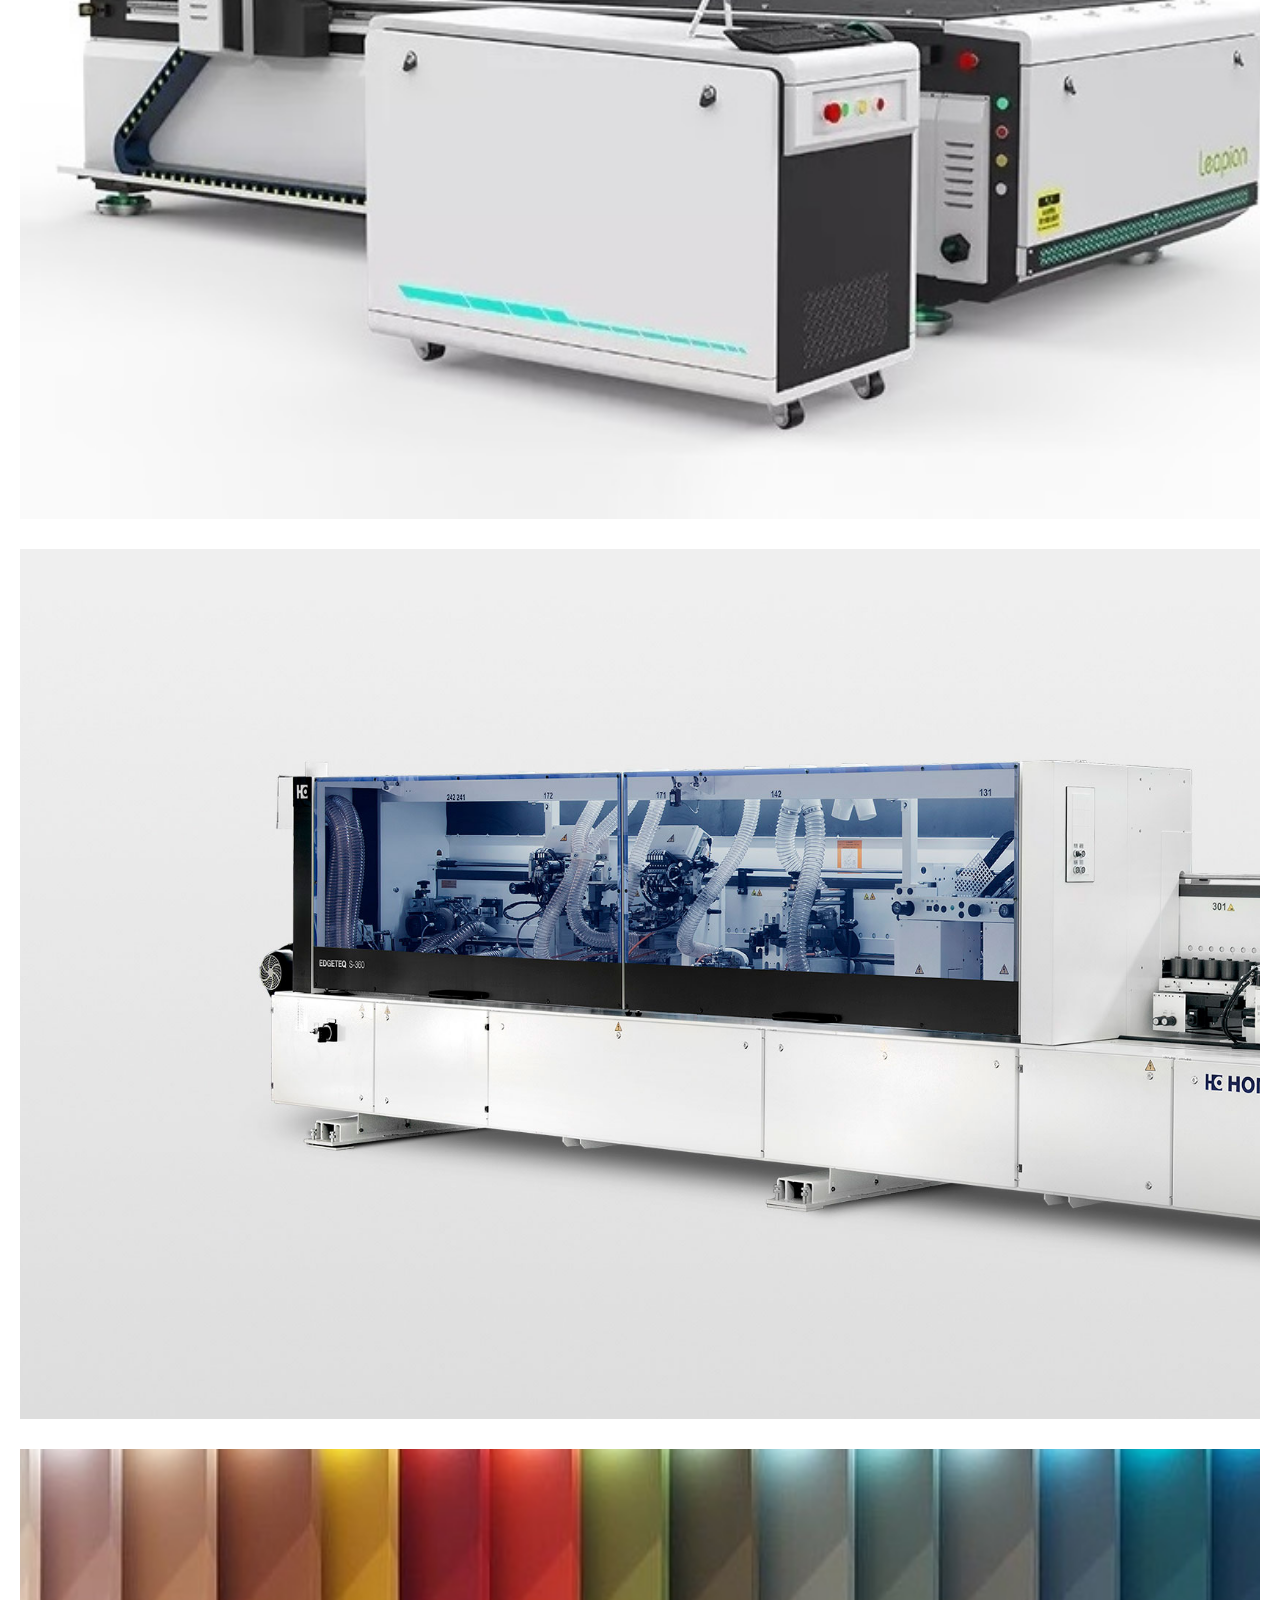
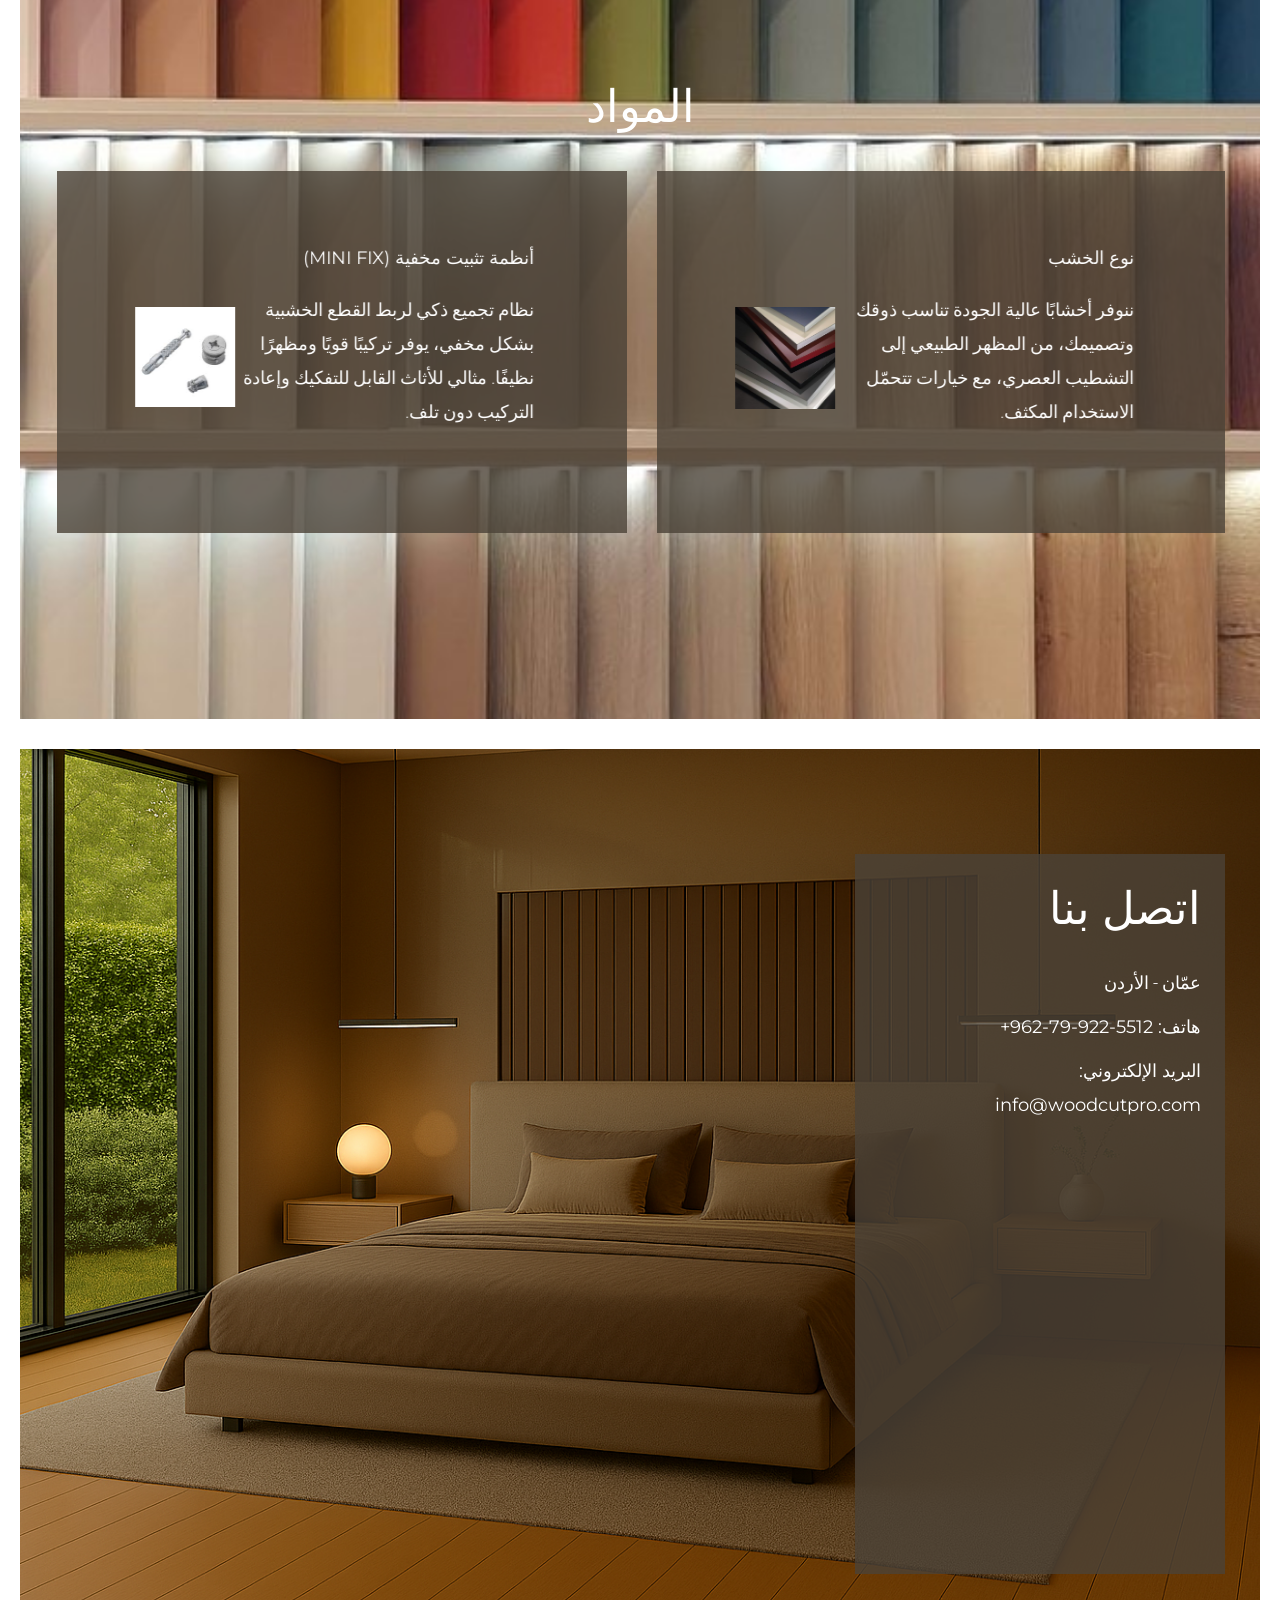
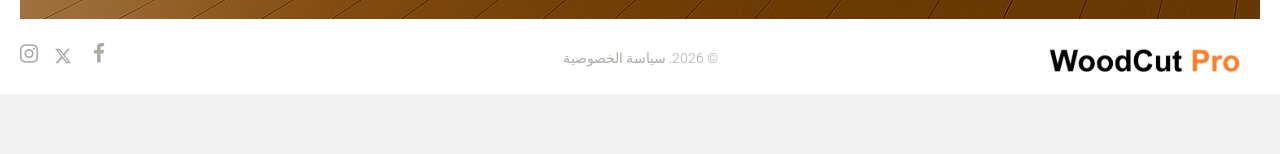
==== commit 602205fe: "main images" ====
--- a/index.html
+++ b/index.html
@@ -294,7 +294,7 @@
               </div>
             </div>
           </div>
-          <div class="scrollerSection context-dark section section-full bg-image bg-image-06" id="contacts" style="background: url('images/room.jpg'); background-size: cover;">
+          <div class="scrollerSection context-dark section section-full bg-image bg-image-06" id="contacts">
             <div class="container text-lg-right">
               <div class="row align-items-stretch">
                 <div class="col-xl-4 col-lg-5 section-lg-top-120 section-bottom-60 wow fadeIn" data-wow-delay=".6s">
--- a/css/style.css
+++ b/css/style.css
@@ -859,11 +859,6 @@
 .bg-image-05 .fp-tableCell:before {   background: url("../images/wood.jpg") no-repeat; }--.bg-image-06 .fp-tableCell:before {-  background: url("../images/room.jpg") no-repeat;-}-  .bg-cell {   padding-left: 15px;@@ -9060,10 +9055,10 @@
   #about .fp-tableCell:before {-  background: url("../images/dressing-sm.jpg") no-repeat;+  background: url("../images/main/dressing-sm.png") no-repeat; } #about{-  background: url("../images/dressing-sm.jpg");+  background: url("../images/main/dressing-sm.png");   background-size: cover; } @@ -9087,6 +9082,15 @@
 }  +#contacts .fp-tableCell:before {+  background: url("../images/main/bedroom-sm.png") no-repeat;+}+#contacts{+  background: url("../images/main/bedroom-sm.png");+  background-size: cover;+}++  @media (min-width: 570px) { @@ -9099,10 +9103,10 @@
   }    #about .fp-tableCell:before {-    background: url("../images/dressing-md.jpg") no-repeat;+    background: url("../images/main/dressing-md.jfif") no-repeat;   }   #about{-    background: url("../images/dressing-md.jpg");+    background: url("../images/main/dressing-md.jfif");     background-size: cover;   } @@ -9117,12 +9121,18 @@
     background: url("../images/Edge-Banding-medium.png");      background-size: cover;   }-  #edge-band{ .fp-tableCell:before {+  #edge-band .fp-tableCell:before {     background: url("../images/Edge-Banding-medium.png") no-repeat;   }--}-+  +  #contacts .fp-tableCell:before {+    background: url("../images/main/bedroom-md.jfif") no-repeat;+  }+  #contacts{+    background: url("../images/main/bedroom-md.jfif");+    background-size: cover;+  }+}  @media (min-width: 768px) {   #home .fp-tableCell:before {@@ -9133,14 +9143,6 @@
     background-size: cover;   } -  #about .fp-tableCell:before {-    background: url("../images/dressing-lg.jpg") no-repeat;-  }-  #about{-    background: url("../images/dressing-lg.jpg");-    background-size: cover;-  }-     #CNC .fp-tableCell:before {     background: url("../images/CNC.jpg") no-repeat;   }@@ -9156,7 +9158,20 @@
   #edge-band .fp-tableCell:before {     background: url("../images/Edge-Banding.png") no-repeat;   }--}--+}+/*+@media (min-width: 1000px) {++  #contacts .fp-tableCell:before {+    background: url("../images/main/bedroom-lg.png") no-repeat;+  }+  #contacts{+    background: url("../images/main/bedroom-lg.png");+    background-size: cover;+  }+}*/+++++
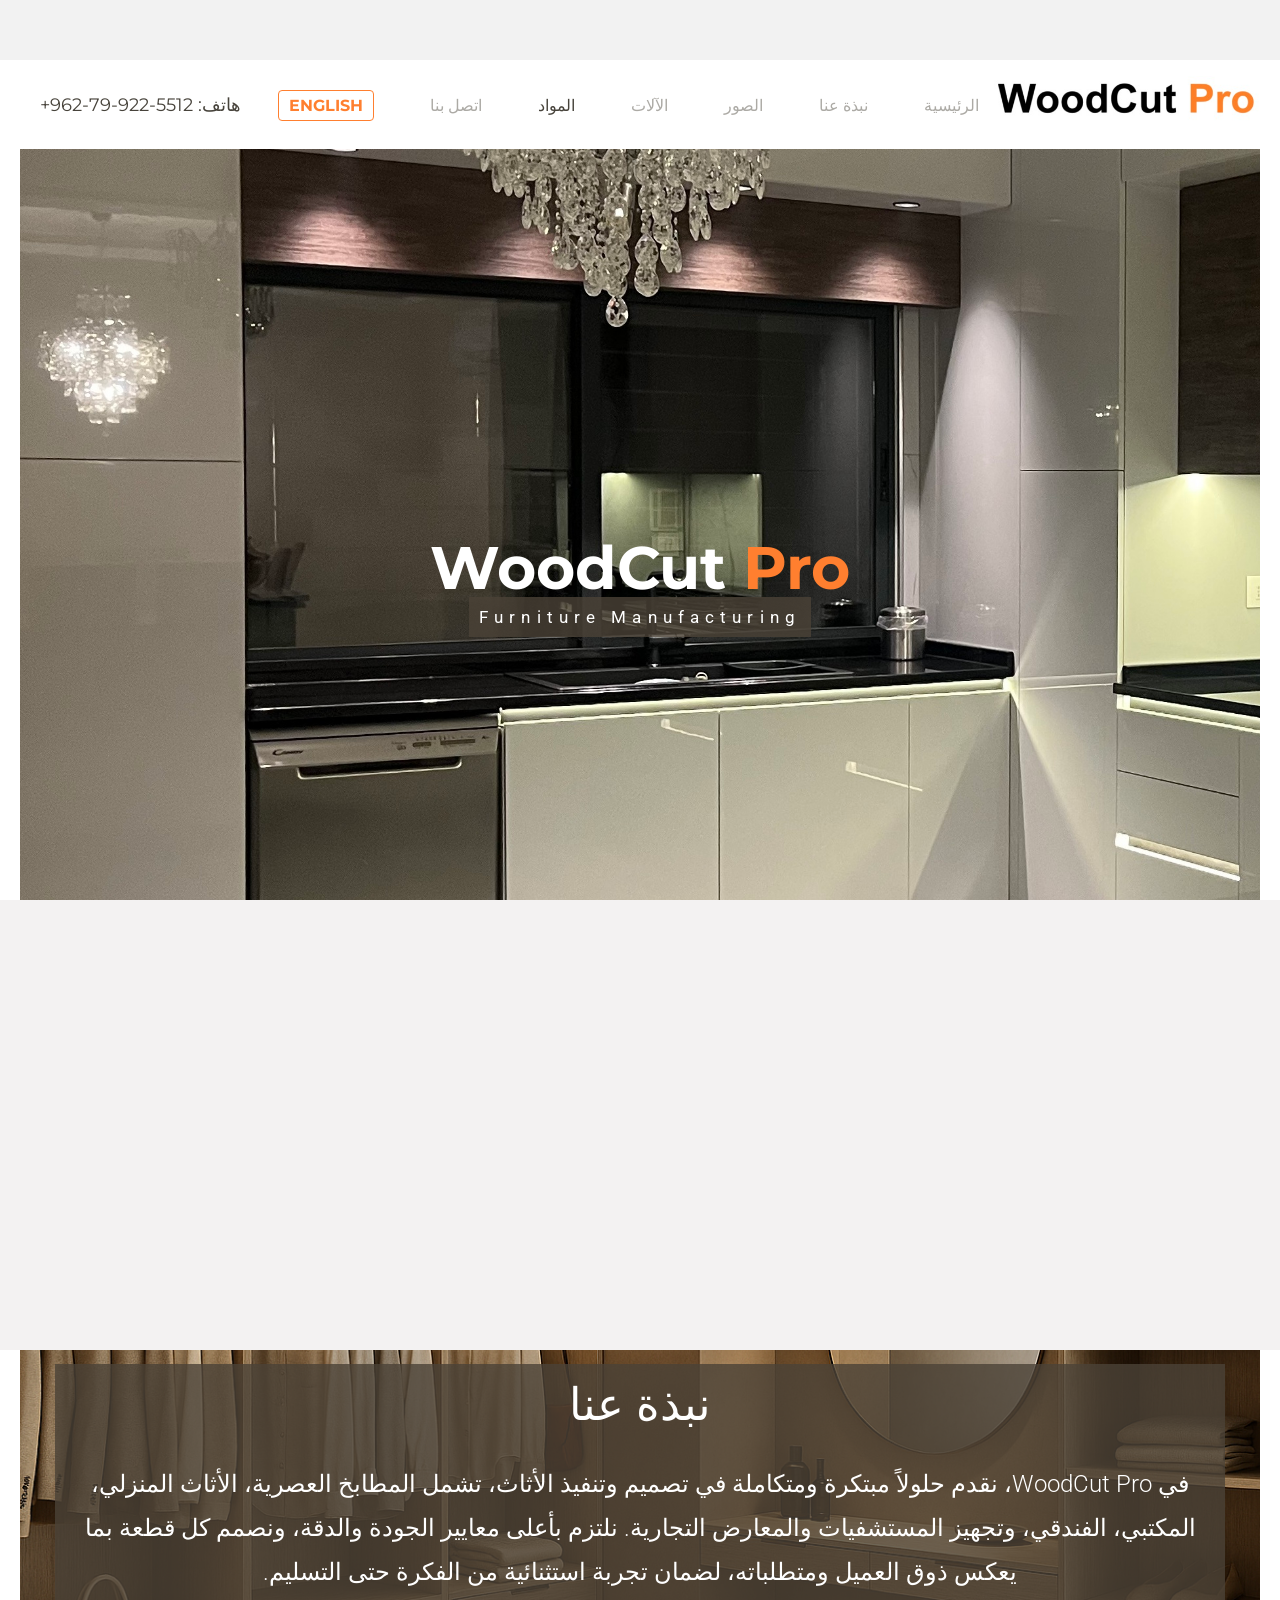
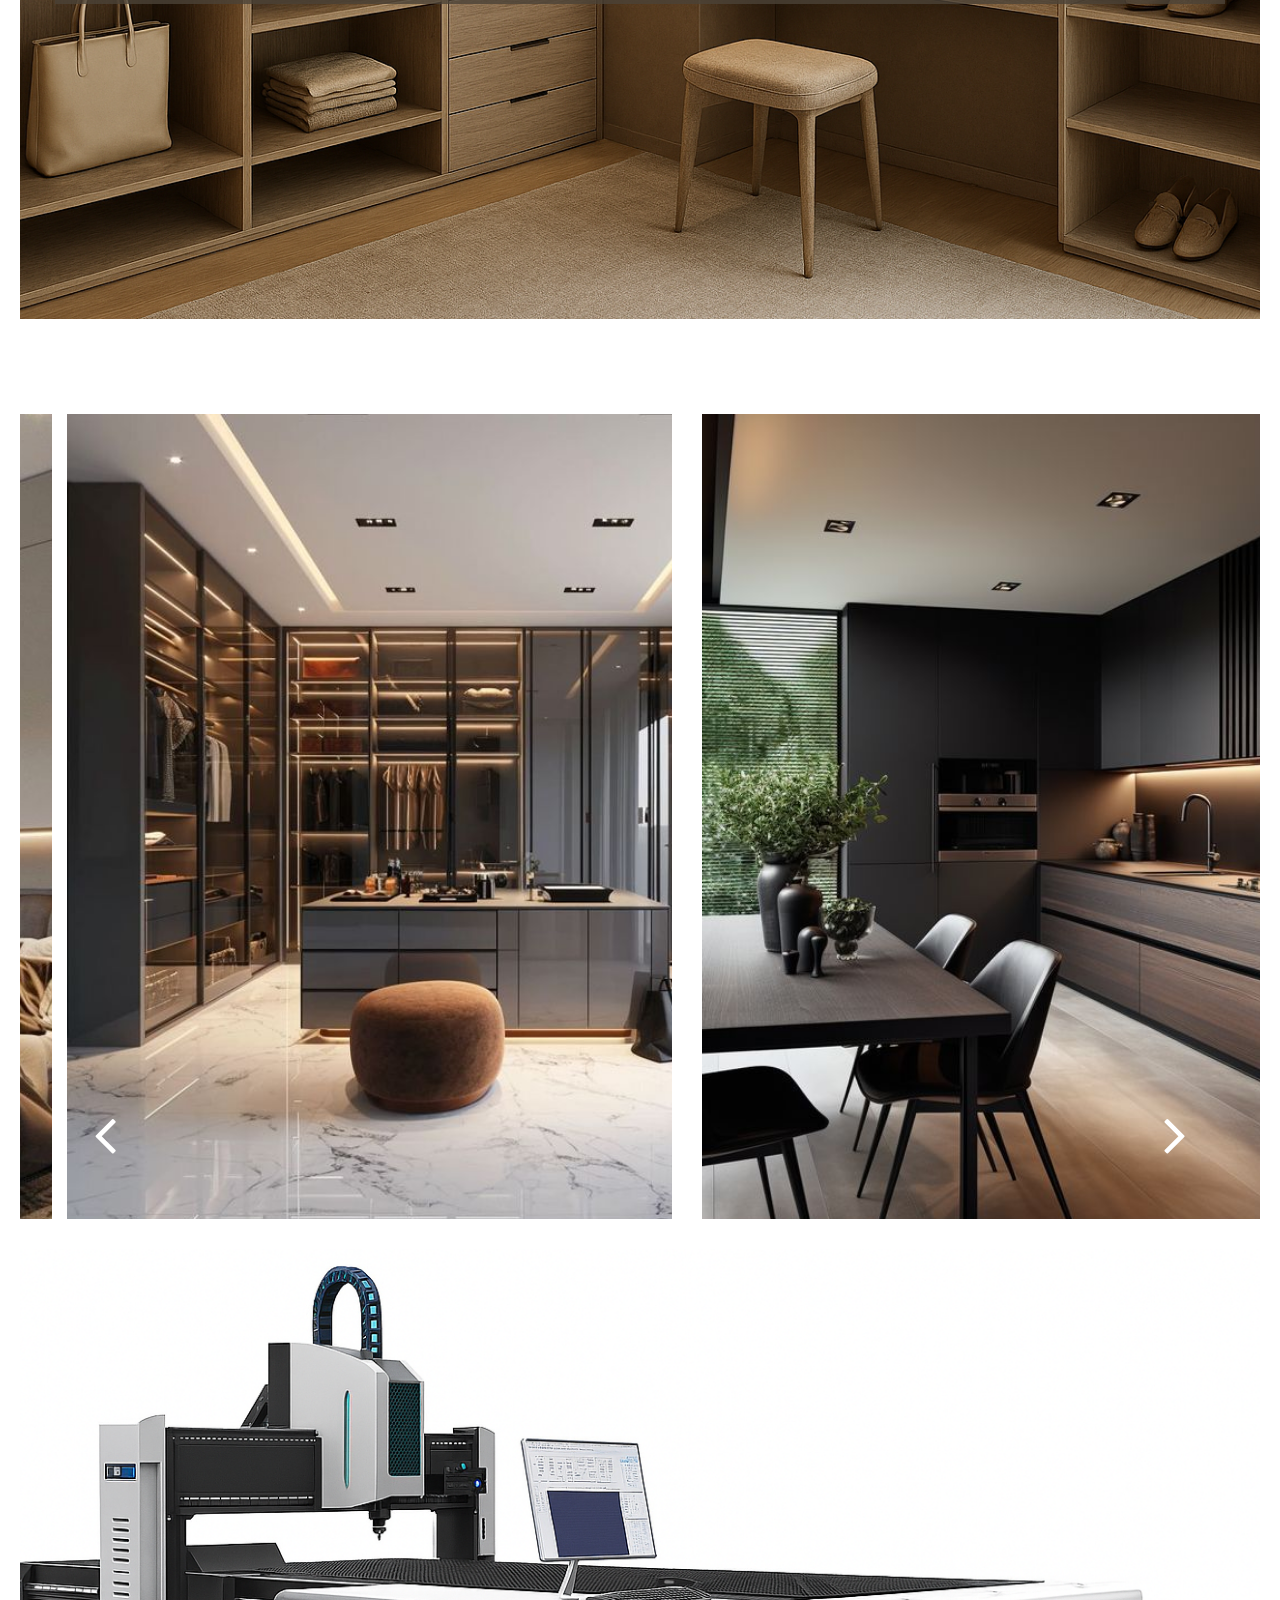
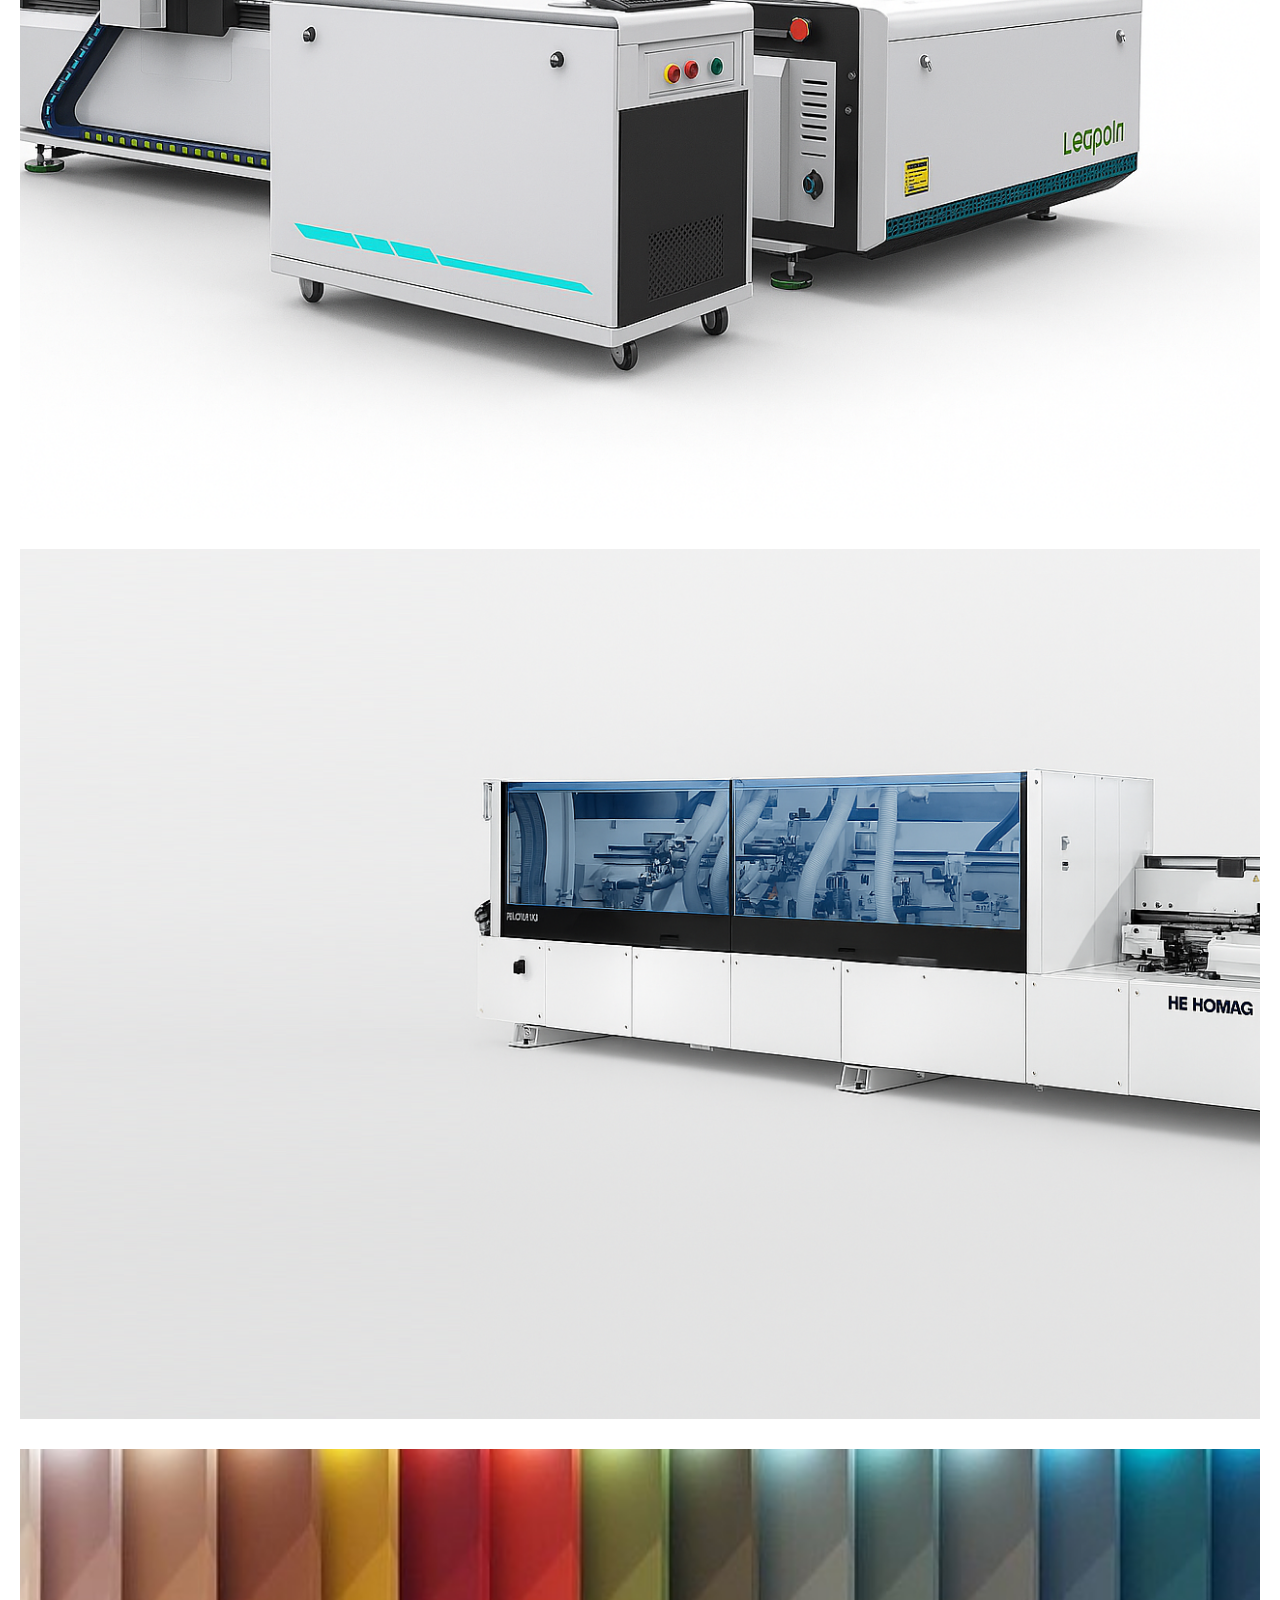
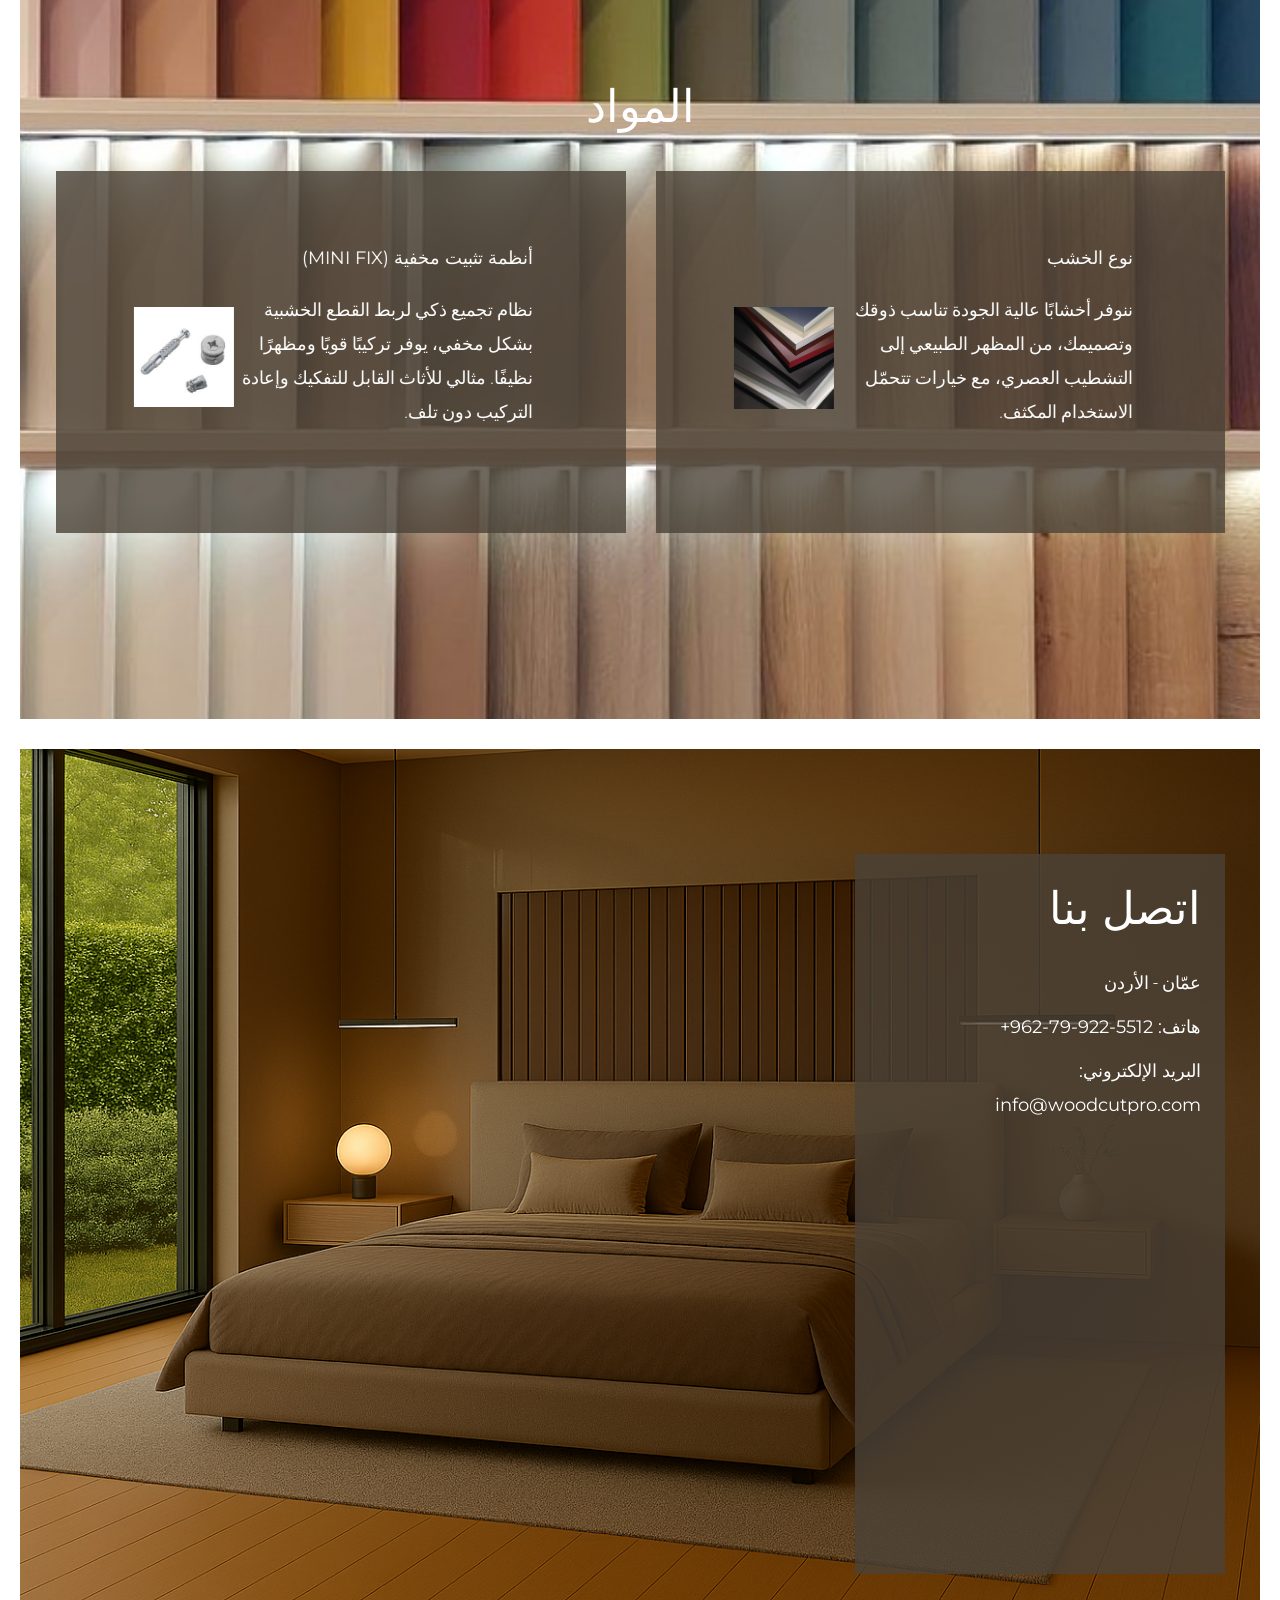
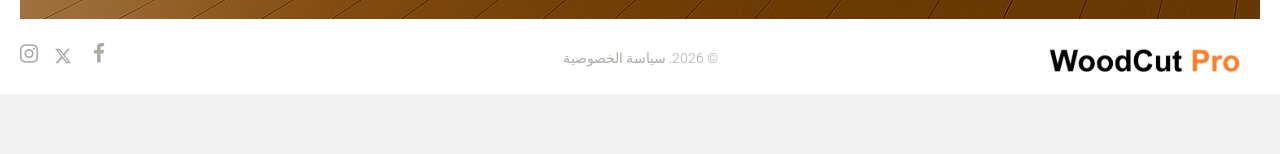
==== commit 374044f5: "image responsive" ====
--- a/index.html
+++ b/index.html
@@ -133,7 +133,7 @@
                   <div class="gallery-item-lg" style="background: url(&quot;images/gallery/gallery14.jpg&quot;); background-size: cover;"></div>
                 </div>
                 <div class="col-lg-6 offset-top-10 offset-md-top-0">
-                  <div class="gallery-item-lg" style="background: url(&quot;images/kitchen.JPG&quot;); background-size: cover;"></div>
+                  <div class="gallery-item-lg" style="background: url(&quot;images/kitchen-sm.jpg&quot;); background-size: cover;"></div>
                 </div>
               </div>
               <div class="row row-sm">
@@ -181,8 +181,8 @@
 
           <div class="section-fade scrollerSection context-dark section section-middle bg-image bg-image-03" id="CNC">
             <div class="container text-lg-right">
-              <div class="row justify-content-sm-center justify-content-lg-start align-items-sm-center">
-                <div class="col-xl-6 col-md-8">
+              <div class="row justify-content-sm-start justify-content-lg-start align-items-sm-center">
+                <div class="col-xl-6 col-md-6 col-sm-6">
                   <div class="bg-cell">
                     <h2 class="wow fadeInUp" data-wow-delay=".4s">
                     <!-- CNC - التحكم الرقمي بالحاسوب -->
@@ -198,8 +198,8 @@
           </div>
           <div class="section-fade scrollerSection context-dark section section-middle bg-image bg-image-030" id="edge-band">
             <div class="container text-lg-right">
-              <div class="row justify-content-sm-center justify-content-lg-end align-items-sm-center">
-                <div class="col-xl-6 col-md-8">
+              <div class="row justify-content-sm-end justify-content-lg-end align-items-sm-center">
+                <div class="col-xl-6 col-md-6 col-sm-6">
                   <div class="bg-cell">
                     <h2 class="wow fadeInUp" data-wow-delay=".4s">
                       تشطيب مثالي يعكس الجودة 
@@ -222,7 +222,7 @@
                 <div class="post-service">
                   <div class="d-flex align-items-start" style="flex-direction: row-reverse;">
                     <div style='margin-top:66px'>
-                      <div style="margin-bottom:10px"><img src="images/wood-type.jpg" style="width: 100px; height: auto;"></div>
+                      <div style="margin-bottom:10px"><img src="images/material/wood-type.jpg" style="width: 100px; height: auto;"></div>
                     </div>
                     <div style="margin-right: 15px; margin-bottom: 0;">
                       <h6><a href="#material">نوع الخشب</a></h6>
@@ -236,7 +236,7 @@
                 <div class="post-service">
                   <div class="d-flex align-items-start" style="flex-direction: row-reverse;">
                     <div style='margin-top:66px'>
-                      <div style="margin-bottom:10px"><img src="images/mini_fix.jfif" style="width: 100px; height: auto;"></div>
+                      <div style="margin-bottom:10px"><img src="images/material/mini_fix.jfif" style="width: 100px; height: auto;"></div>
                     </div>
                     <div style="margin-right: 15px; margin-bottom: 0;">
                       <h6><a href="#material"> أنظمة تثبيت مخفية (Mini Fix)</a></h6>
@@ -250,7 +250,7 @@
                 <div class="post-service">
                   <div class="d-flex align-items-start" style="flex-direction: row-reverse;">
                     <div style='margin-top:66px'>
-                      <div style="margin-bottom:10px"><img src="images/woden_dowel.jfif" style="width: 100px; height: auto;"></div>
+                      <div style="margin-bottom:10px"><img src="images/material/woden_dowel.jfif" style="width: 100px; height: auto;"></div>
                     </div>
                     <div style="margin-right: 15px; margin-bottom: 0;">
                       <h6><a href="#material">خوابير الخشب (Wooden Dowel)</a></h6>
@@ -264,7 +264,7 @@
                 <div class="post-service">
                   <div class="d-flex align-items-start" style="flex-direction: row-reverse;">
                     <div style='margin-top:66px'>
-                      <div style="margin-bottom:10px"><img src="images/furniture_screw.jfif" style="width: 100px; height: auto;"></div>
+                      <div style="margin-bottom:10px"><img src="images/material/furniture_screw.jfif" style="width: 100px; height: auto;"></div>
                     </div>
                     <div style="margin-right: 15px; margin-bottom: 0;">
                       <h6><a href="#material"> براغي التجميع</a></h6>
@@ -278,7 +278,7 @@
                 <div class="post-service">
                   <div class="d-flex align-items-start" style="flex-direction: row-reverse;">
                     <div style='margin-top:66px'>
-                      <div style="margin-bottom:10px"><img src="images/studs.jpeg" style="width: 100px; height: auto;"></div>
+                      <div style="margin-bottom:10px"><img src="images/material/studs.jpeg" style="width: 100px; height: auto;"></div>
                     </div>
                     <div style="margin-right: 15px; margin-bottom: 0;">
                       <h6><a href="#material">دبابيس رفوف معدنية</a></h6>
@@ -313,16 +313,14 @@
                         <a href="mailto:info@woodcutpro.com">info@woodcutpro.com</a>
                       </h6>
                     </div>
-                  </div>
-                </div>
-                <div class="col-xl-8 col-lg-7">
-                  <div class="map-wrap">
+                    <div class="map-wrap">
                     <iframe class="google-map-container" 
                       src="https://www.google.com/maps/embed?pb=!1m17!1m12!1m3!1d3385.7201539606717!2d35.84349407562851!3d31.94135427402405!2m3!1f0!2f0!3f0!3m2!1i1024!2i768!4f13.1!3m2!1m1!2zMzHCsDU2JzI4LjkiTiAzNcKwNTAnNDUuOSJF!5e0!3m2!1sar!2sjo!4v1754653944325!5m2!1sar!2sjo" 
                       allowfullscreen 
                       loading="lazy" 
                       referrerpolicy="no-referrer-when-downgrade">
                     </iframe>
+                  </div>
                   </div>
                 </div>
               </div>
--- a/css/style.css
+++ b/css/style.css
@@ -7934,36 +7934,21 @@
   display: none !important; } -/* On mobile, give map a fixed height */-@media (max-width: 480px) {-  .map-wrap {-    height: 300px;-    margin-top: 20px; /* space below shady box */-  }-}-/* Stack shady box and map between 480px and 768px */-@media (min-width: 480px) and (max-width: 768px) {-  -  #contacts .map-wrap {-    display: none;-  }--}-/* On laptop, give map a fixed height */-@media (min-width: 768px) and (max-width: 1200px) {++.map-wrap {+  position: relative;+  height: 45%;+  margin: 1em 0;+}++@media (min-width: 991px) {   .map-wrap {     position: relative;-    height: 85%;-  }-}-/* On laptop, give map a fixed height */-@media (min-width: 1200px) {-  .map-wrap {-    position: relative;-    height: 75%;-    margin: 5em 0;-  }-}+    height: 30%;+    margin: 1em 0;+  }+}+  .search-list {   text-align: left;@@ -9064,21 +9049,21 @@
   #CNC .fp-tableCell:before {-  background: url("../images/CNC-small.jpg") no-repeat;+  background: url("../images/CNC-sm.png") no-repeat; }  #CNC{-  background: url("../images/CNC-small.jpg");+  background: url("../images/CNC-sm.png");   background-size: cover; }  #edge-band{-  background: url("../images/Edge-Banding-small.png"); +  background: url("../images/EB-sm.png");    background-size: cover; }  #edge-band .fp-tableCell:before {-  background: url("../images/Edge-Banding-small.png") no-repeat;+  background: url("../images/EB-sm.png") no-repeat; }  @@ -9111,18 +9096,18 @@
   }    #CNC .fp-tableCell:before {-    background: url("../images/CNC-medium.jpg") no-repeat;+    background: url("../images/CNC-lg.jfif") no-repeat;   }   #CNC{-    background: url("../images/CNC-medium.jpg");+    background: url("../images/CNC-lg.jfif");     background-size: cover;   }   #edge-band{-    background: url("../images/Edge-Banding-medium.png"); +    background: url("../images/EB-md.png");      background-size: cover;   }   #edge-band .fp-tableCell:before {-    background: url("../images/Edge-Banding-medium.png") no-repeat;+    background: url("../images/EB-md.png") no-repeat;   }      #contacts .fp-tableCell:before {@@ -9143,35 +9128,30 @@
     background-size: cover;   } -  #CNC .fp-tableCell:before {-    background: url("../images/CNC.jpg") no-repeat;-  }-  #CNC{-    background: url("../images/CNC.jpg");+  #edge-band{+    background: url("../images/EB-md.png");      background-size: cover;   }++  #edge-band .fp-tableCell:before {+    background: url("../images/EB-md.png") no-repeat;+  }+  +}++@media (min-width: 1100px) {+   #edge-band{-    background: url("../images/Edge-Banding.png"); +    background: url("../images/EB-lg.jfif");      background-size: cover;   }    #edge-band .fp-tableCell:before {-    background: url("../images/Edge-Banding.png") no-repeat;-  }-}-/*-@media (min-width: 1000px) {--  #contacts .fp-tableCell:before {-    background: url("../images/main/bedroom-lg.png") no-repeat;-  }-  #contacts{-    background: url("../images/main/bedroom-lg.png");-    background-size: cover;-  }-}*/-----+    background: url("../images/EB-lg.jfif") no-repeat;+  }+}++#CNC .container, #edge-band .container{+  max-width: 100%;+}+
--- a/css/style-ar.css
+++ b/css/style-ar.css
@@ -102,16 +102,16 @@
   right: 56px;
 }
 
-@media (max-width: 991px) {
+@media (max-width: 1200px) {
   .rd-navbar-nav-wrap {
     display: none;  /* hide menu on small screens initially */
     direction: rtl; /* make sure the menu text is right-to-left */
     text-align: right; /* align menu text right */
   }
 
-  .rd-navbar-nav-wrap.active, /* or the class added when menu opens */
+  .rd-navbar-nav-wrap.active, 
   .rd-navbar-nav-wrap.open {
-    display: block; /* show menu when toggled */
+    display: block; 
   }
 }
 
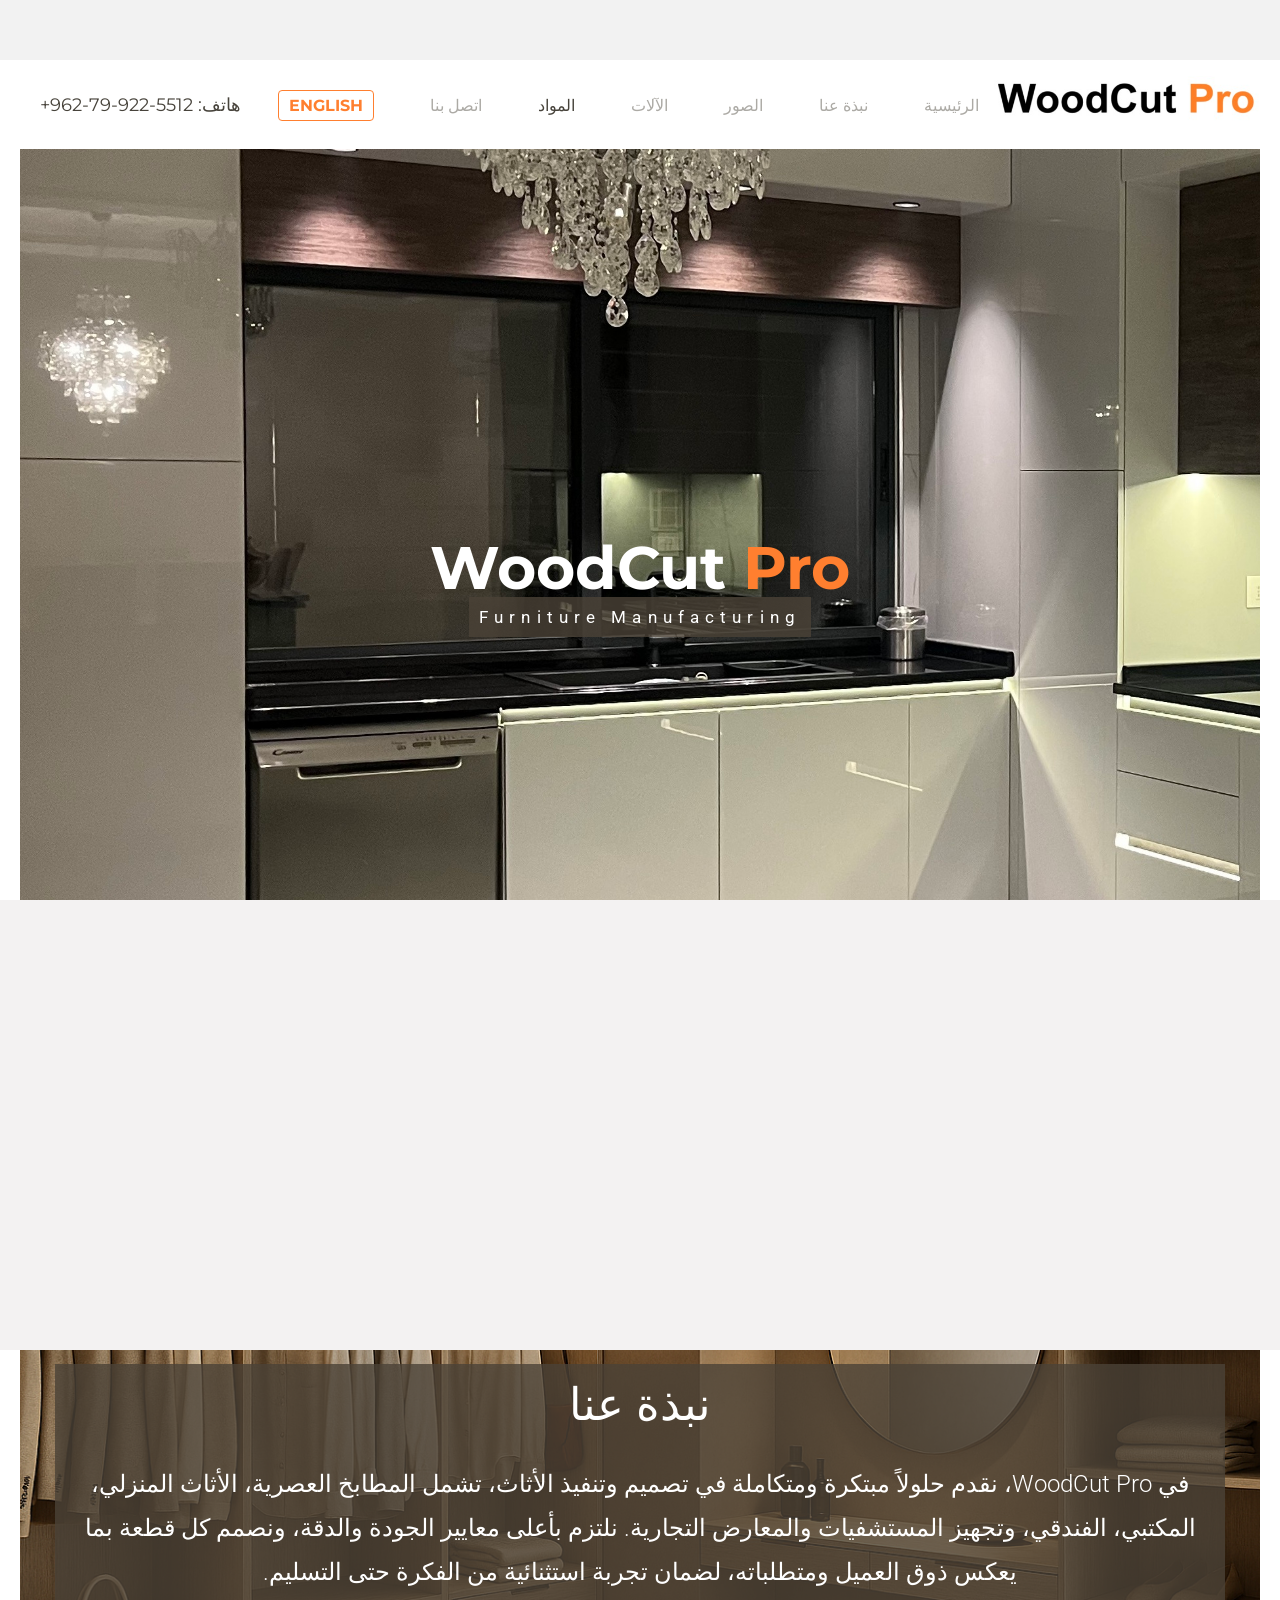
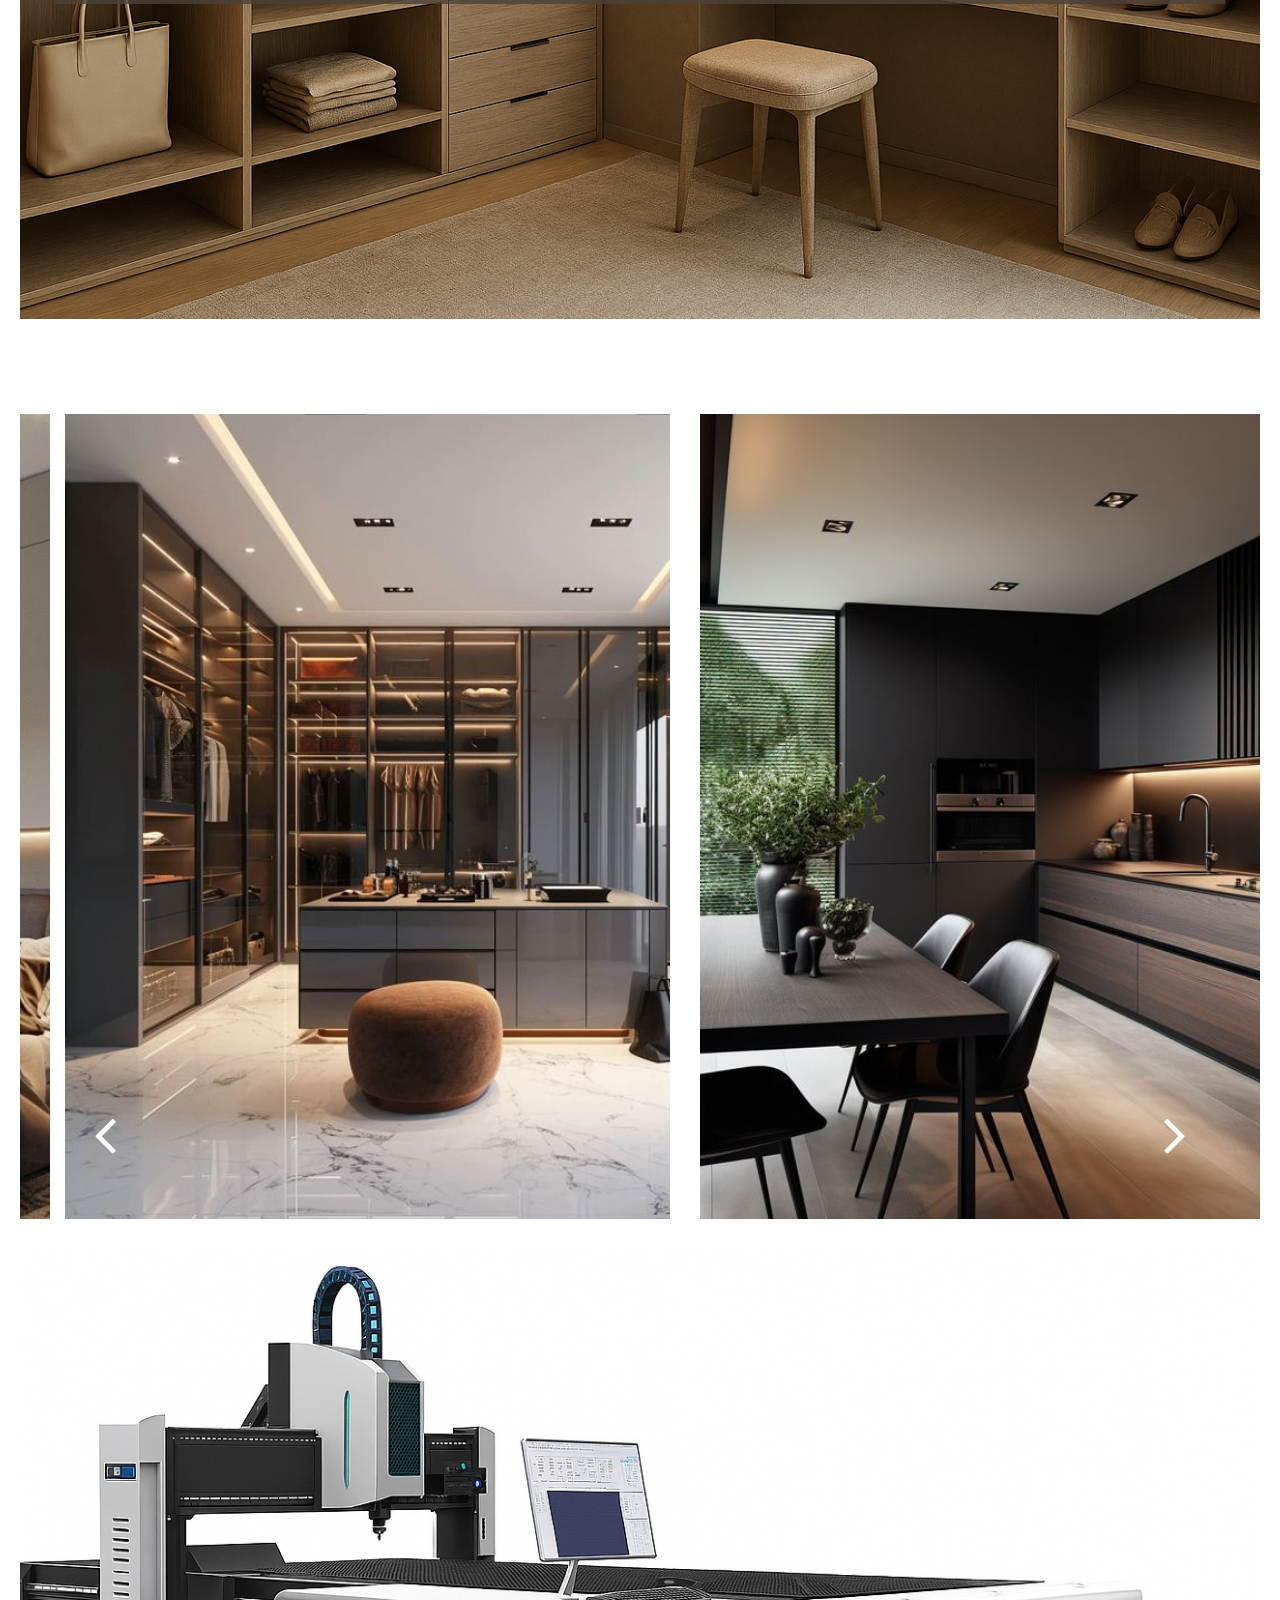
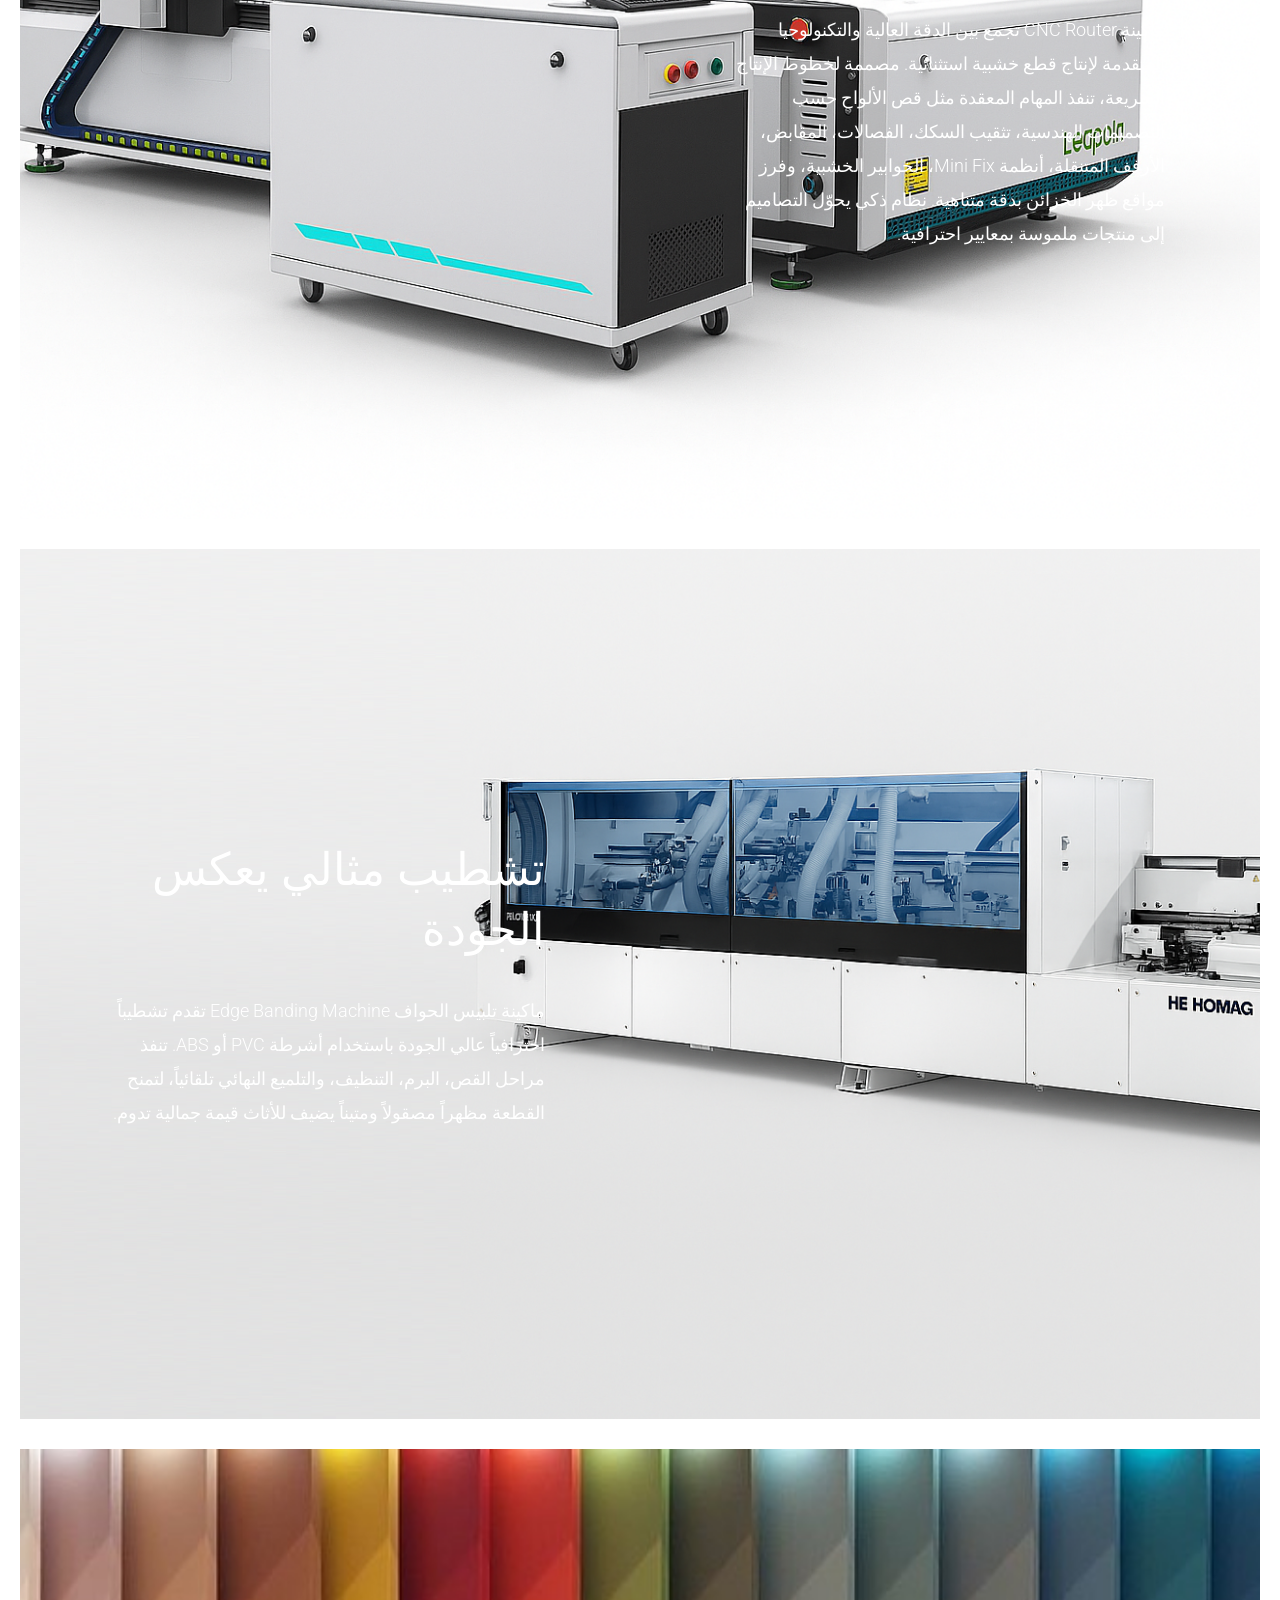
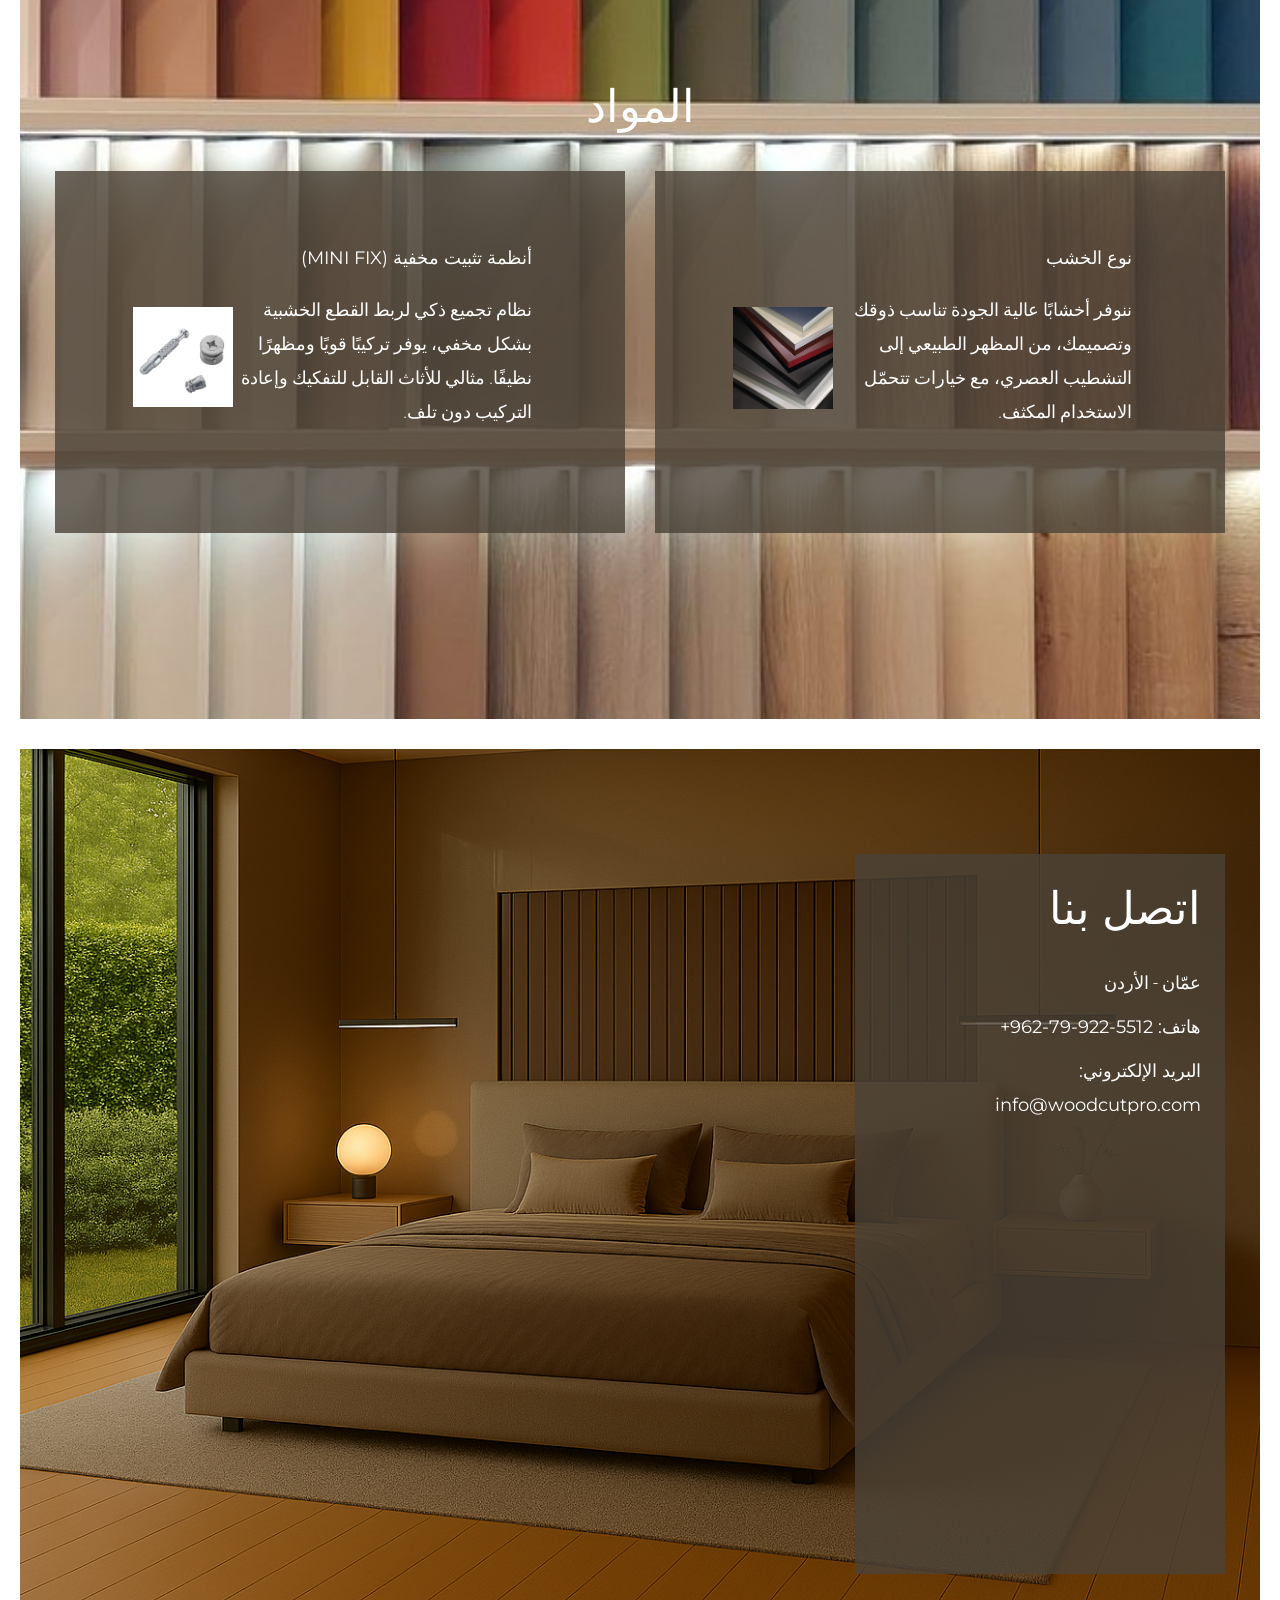
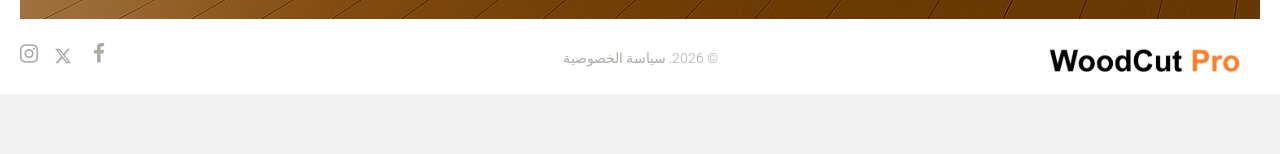
==== commit 78235c54: "." ====
--- a/index.html
+++ b/index.html
@@ -313,6 +313,7 @@
                         <a href="mailto:info@woodcutpro.com">info@woodcutpro.com</a>
                       </h6>
                     </div>
+                    <!-- Map -->
                     <div class="map-wrap">
                     <iframe class="google-map-container" 
                       src="https://www.google.com/maps/embed?pb=!1m17!1m12!1m3!1d3385.7201539606717!2d35.84349407562851!3d31.94135427402405!2m3!1f0!2f0!3f0!3m2!1i1024!2i768!4f13.1!3m2!1m1!2zMzHCsDU2JzI4LjkiTiAzNcKwNTAnNDUuOSJF!5e0!3m2!1sar!2sjo!4v1754653944325!5m2!1sar!2sjo" 
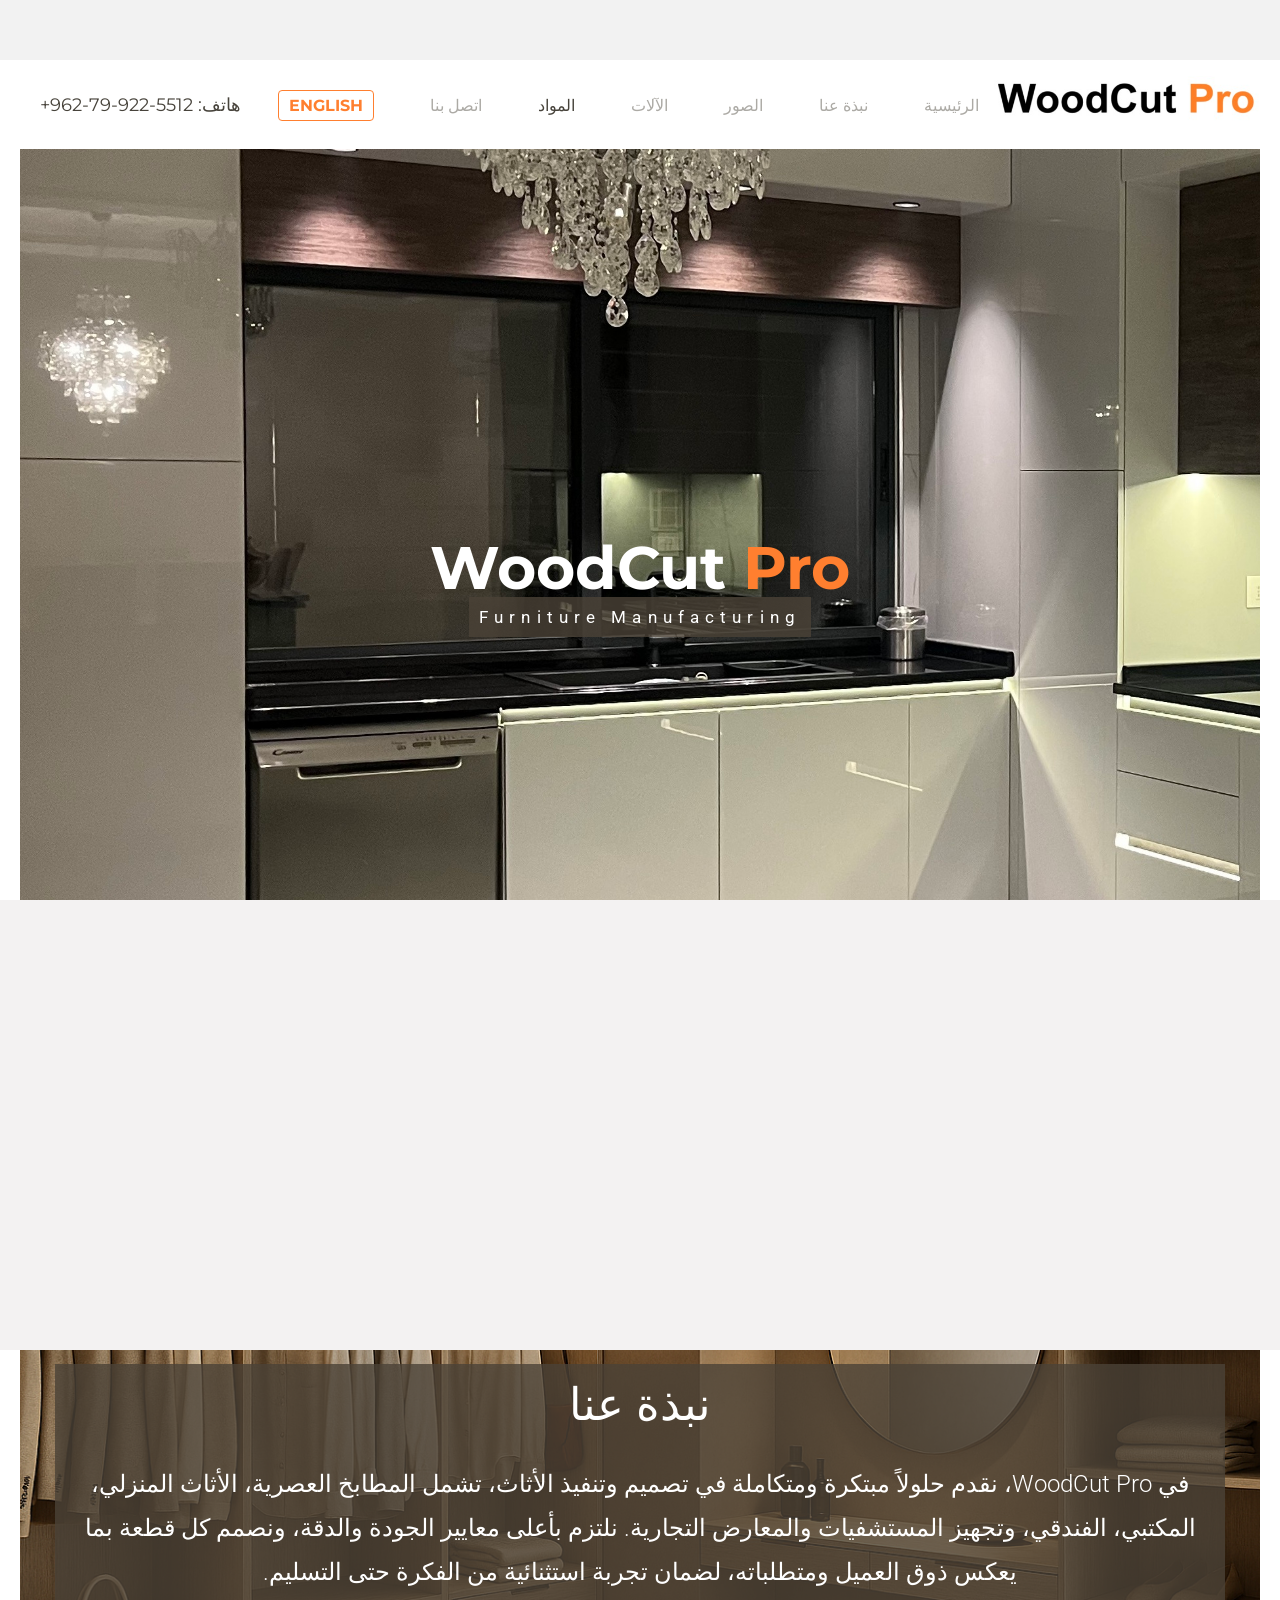
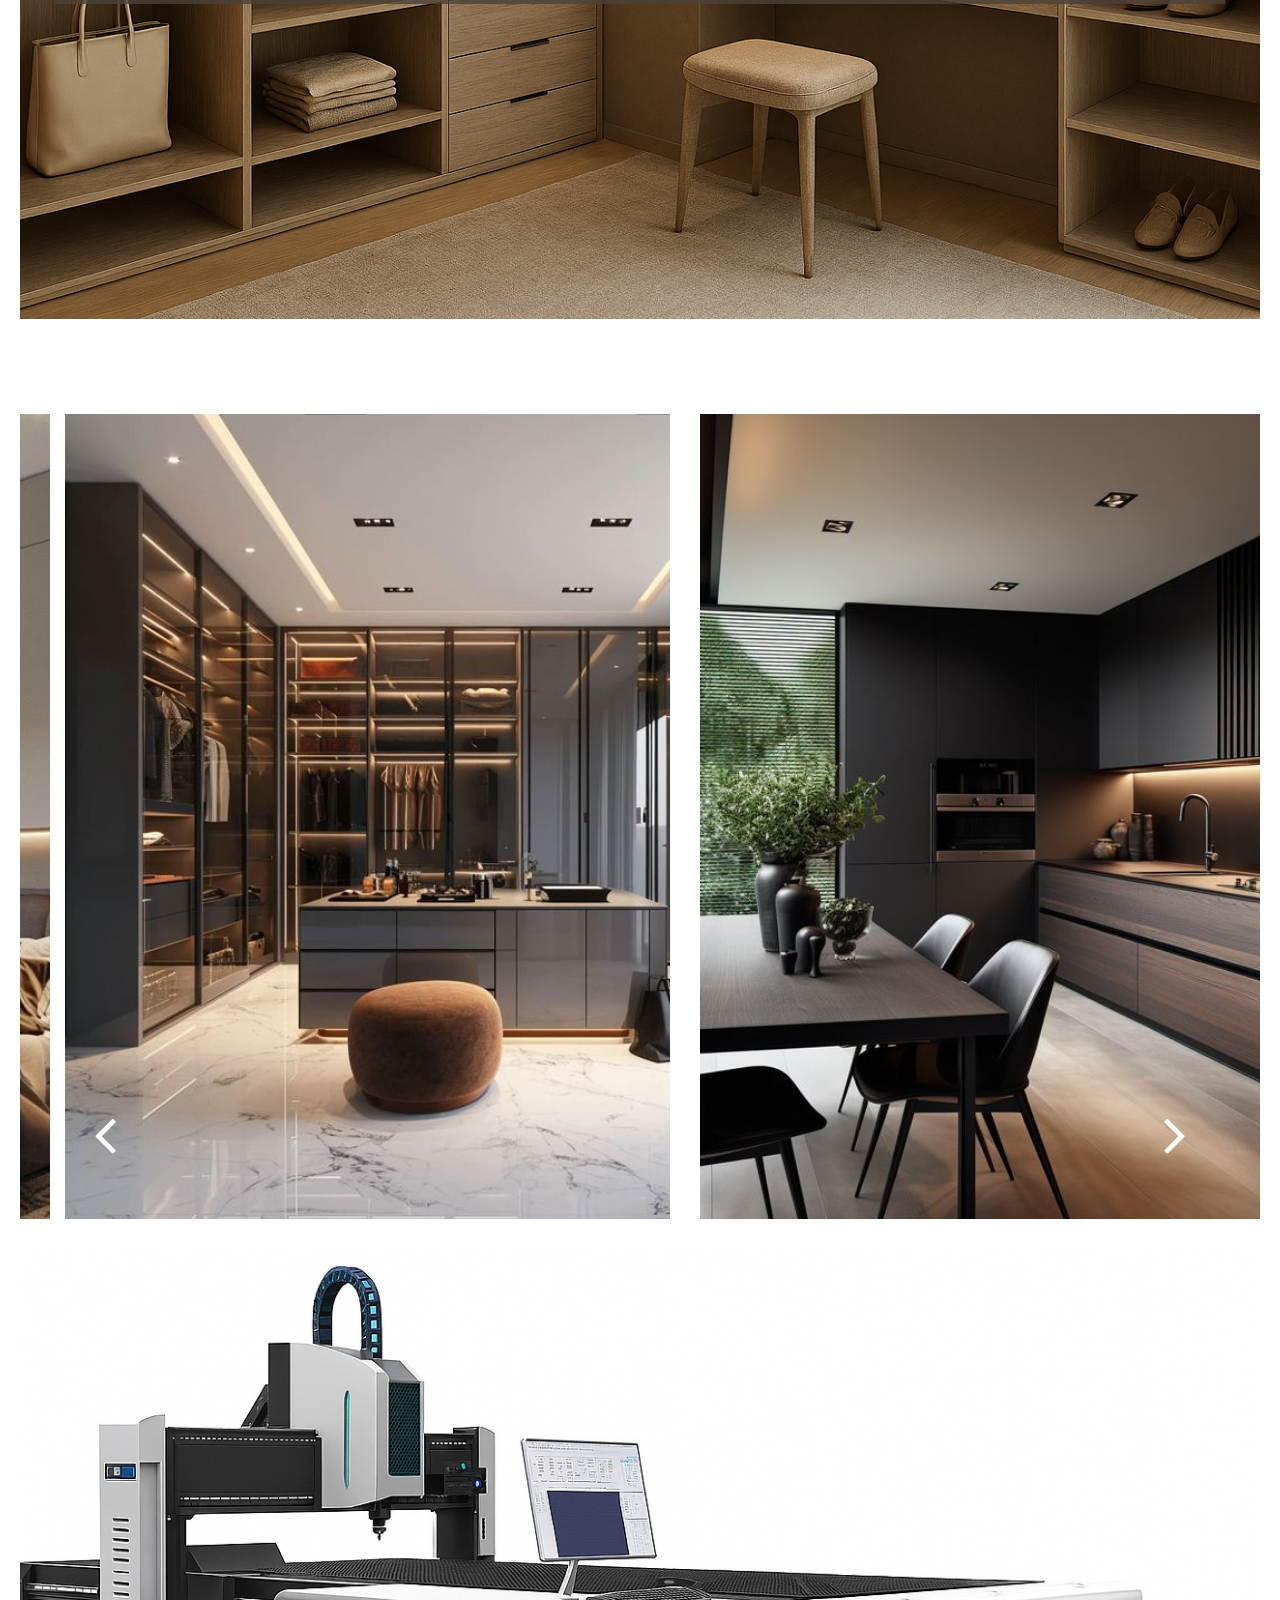
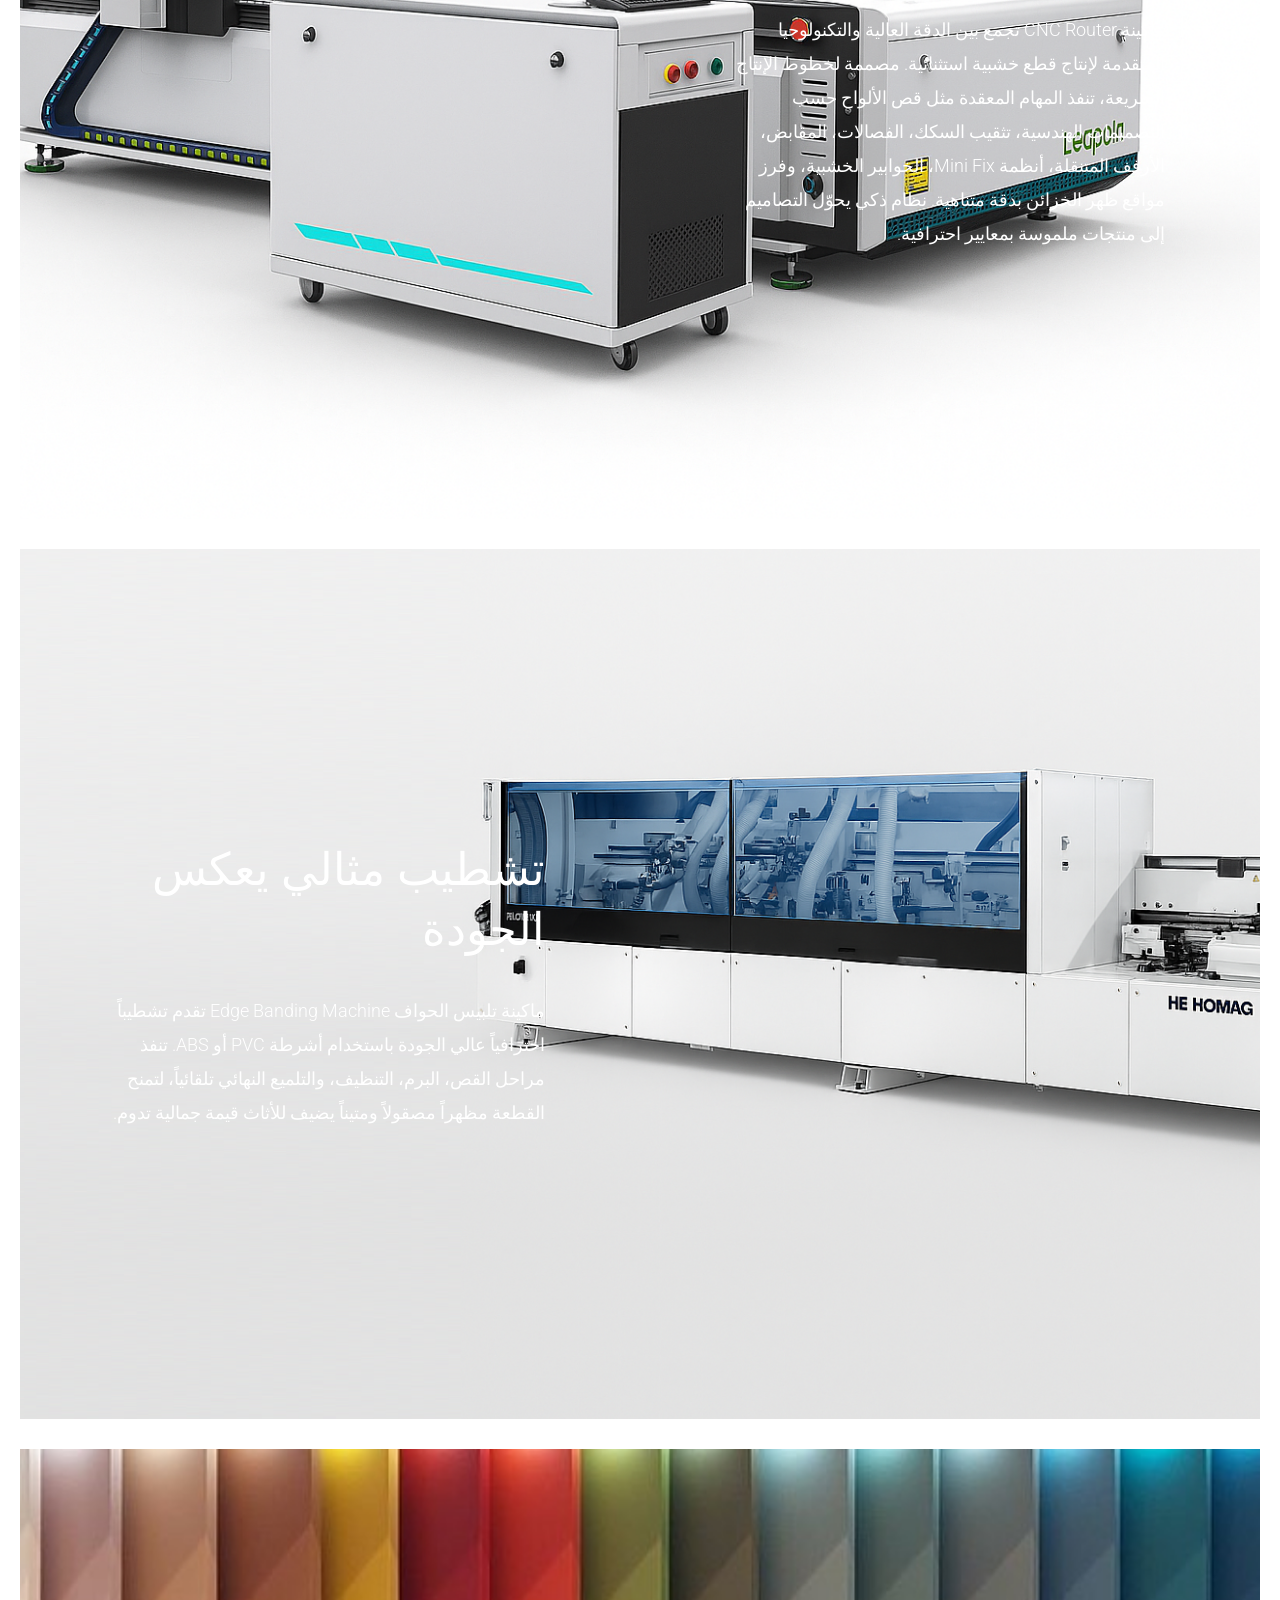
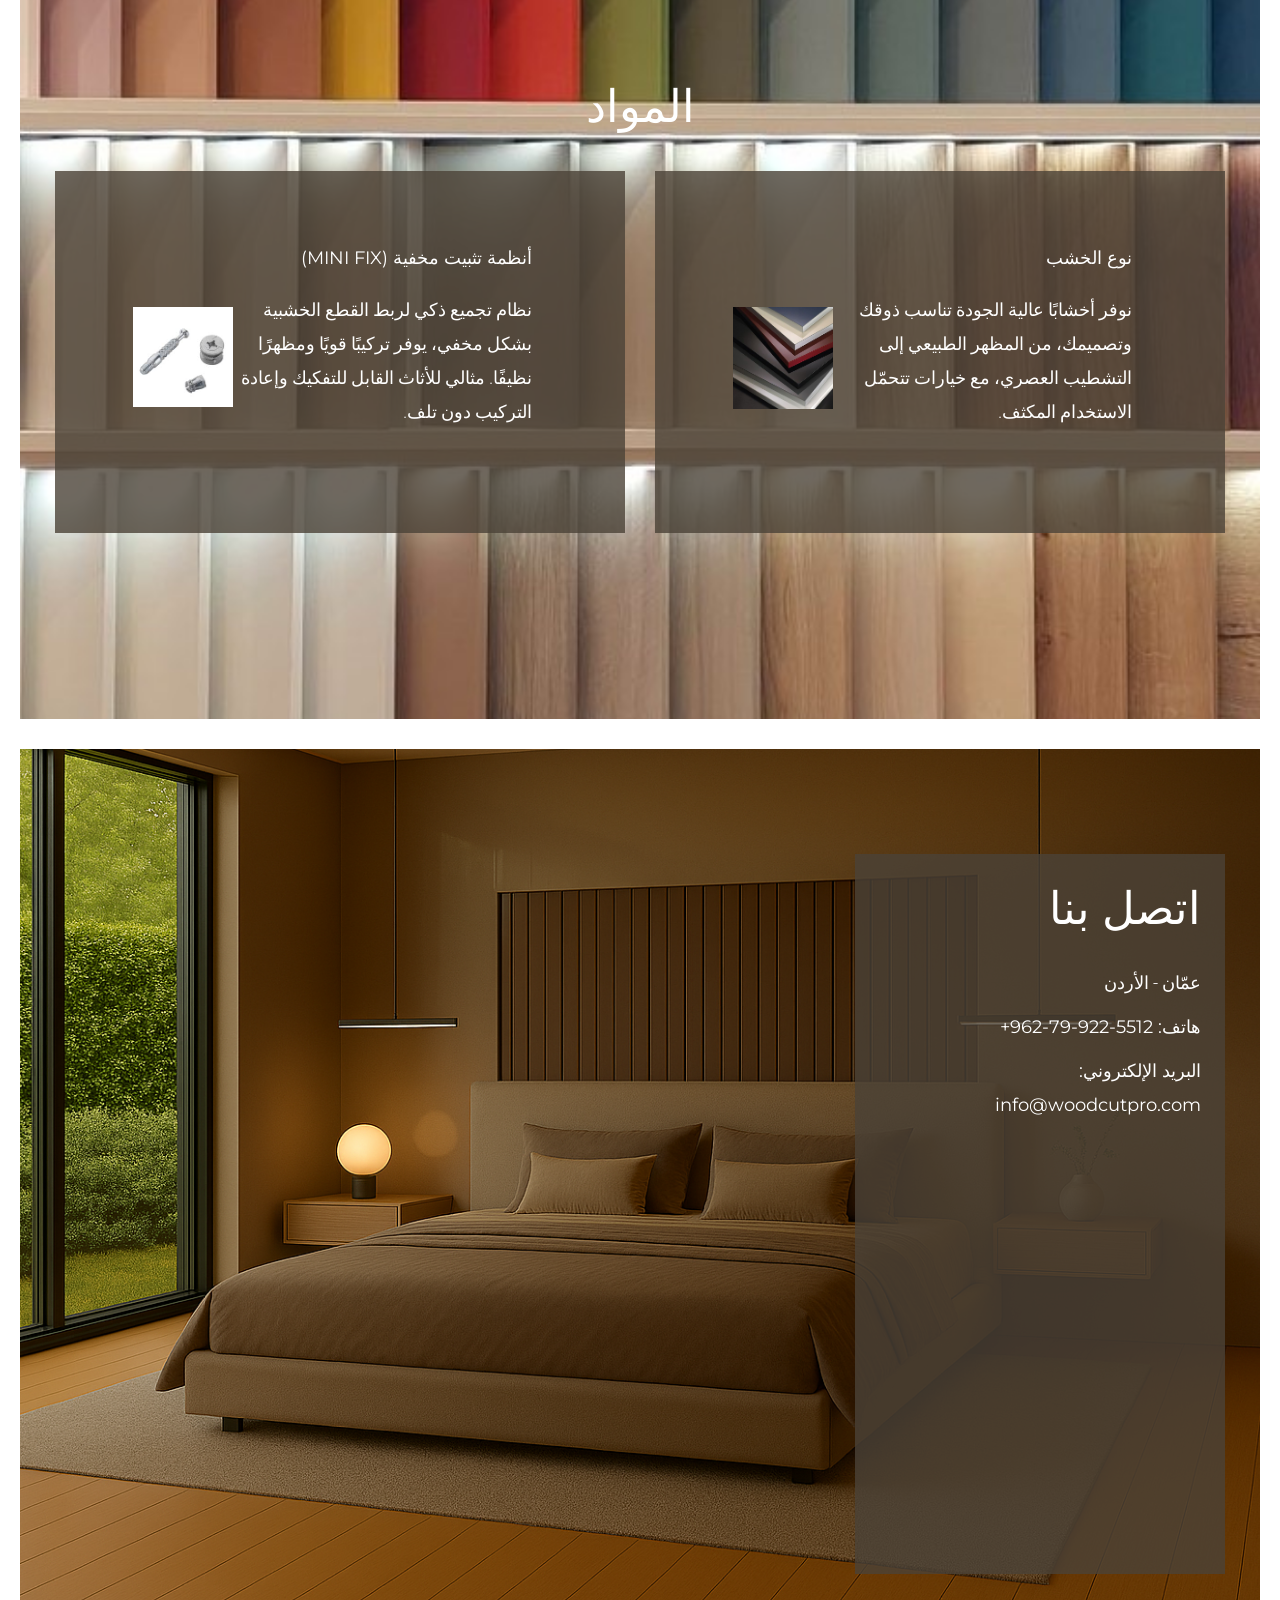
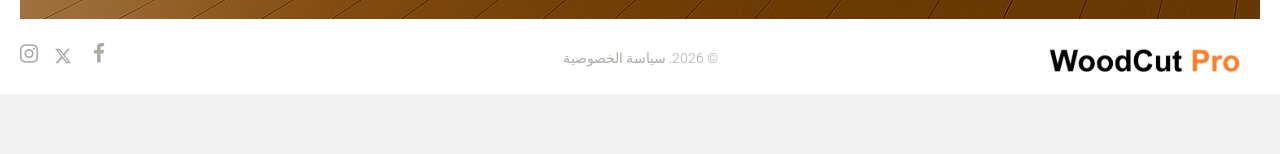
==== commit fccd2ac0: "." ====
--- a/index.html
+++ b/index.html
@@ -66,7 +66,7 @@
                   <ul class="rd-navbar-nav">
                     <li class="d-none"><a href="#home">الرئيسية</a></li>
                     <li class="active"><a href="#home">الرئيسية</a></li>
-                    <li><a href="#about">نبذة عنا</a></li>
+                    <li><a href="#about">نبذة عنا </a></li>
                     <li><a href="#gallery">الصور</a></li>
                     <li><a href="#CNC">الآلات</a>
                       <!-- RD Navbar Dropdown-->
@@ -227,7 +227,7 @@
                     <div style="margin-right: 15px; margin-bottom: 0;">
                       <h6><a href="#material">نوع الخشب</a></h6>
                       <p>
-                        ننوفر أخشابًا عالية الجودة تناسب ذوقك وتصميمك، من المظهر الطبيعي إلى التشطيب العصري، مع خيارات تتحمّل الاستخدام المكثف.
+                      نوفر أخشابًا عالية الجودة تناسب ذوقك وتصميمك، من المظهر الطبيعي إلى التشطيب العصري، مع خيارات تتحمّل الاستخدام المكثف. 
                       </p>
                     </div>
                   </div>
@@ -255,7 +255,7 @@
                     <div style="margin-right: 15px; margin-bottom: 0;">
                       <h6><a href="#material">خوابير الخشب (Wooden Dowel)</a></h6>
                       <p>
-                      طتُثبت القطع الخشبية بشكل غير مرئي، وتوفر اتصالًا متينًا ومظهرًا نظيفًا. مثالية للخزائن، الأدراج، والأرفف الثابتة، وللأثاث القابل للفك والتركيب.
+                      تُثبت القطع الخشبية بشكل غير مرئي، وتوفر اتصالًا متينًا ومظهرًا نظيفًا. مثالية للخزائن، الأدراج، والأرفف الثابتة، وللأثاث القابل للفك والتركيب.
                       </p>
                     </div>
                   </div>
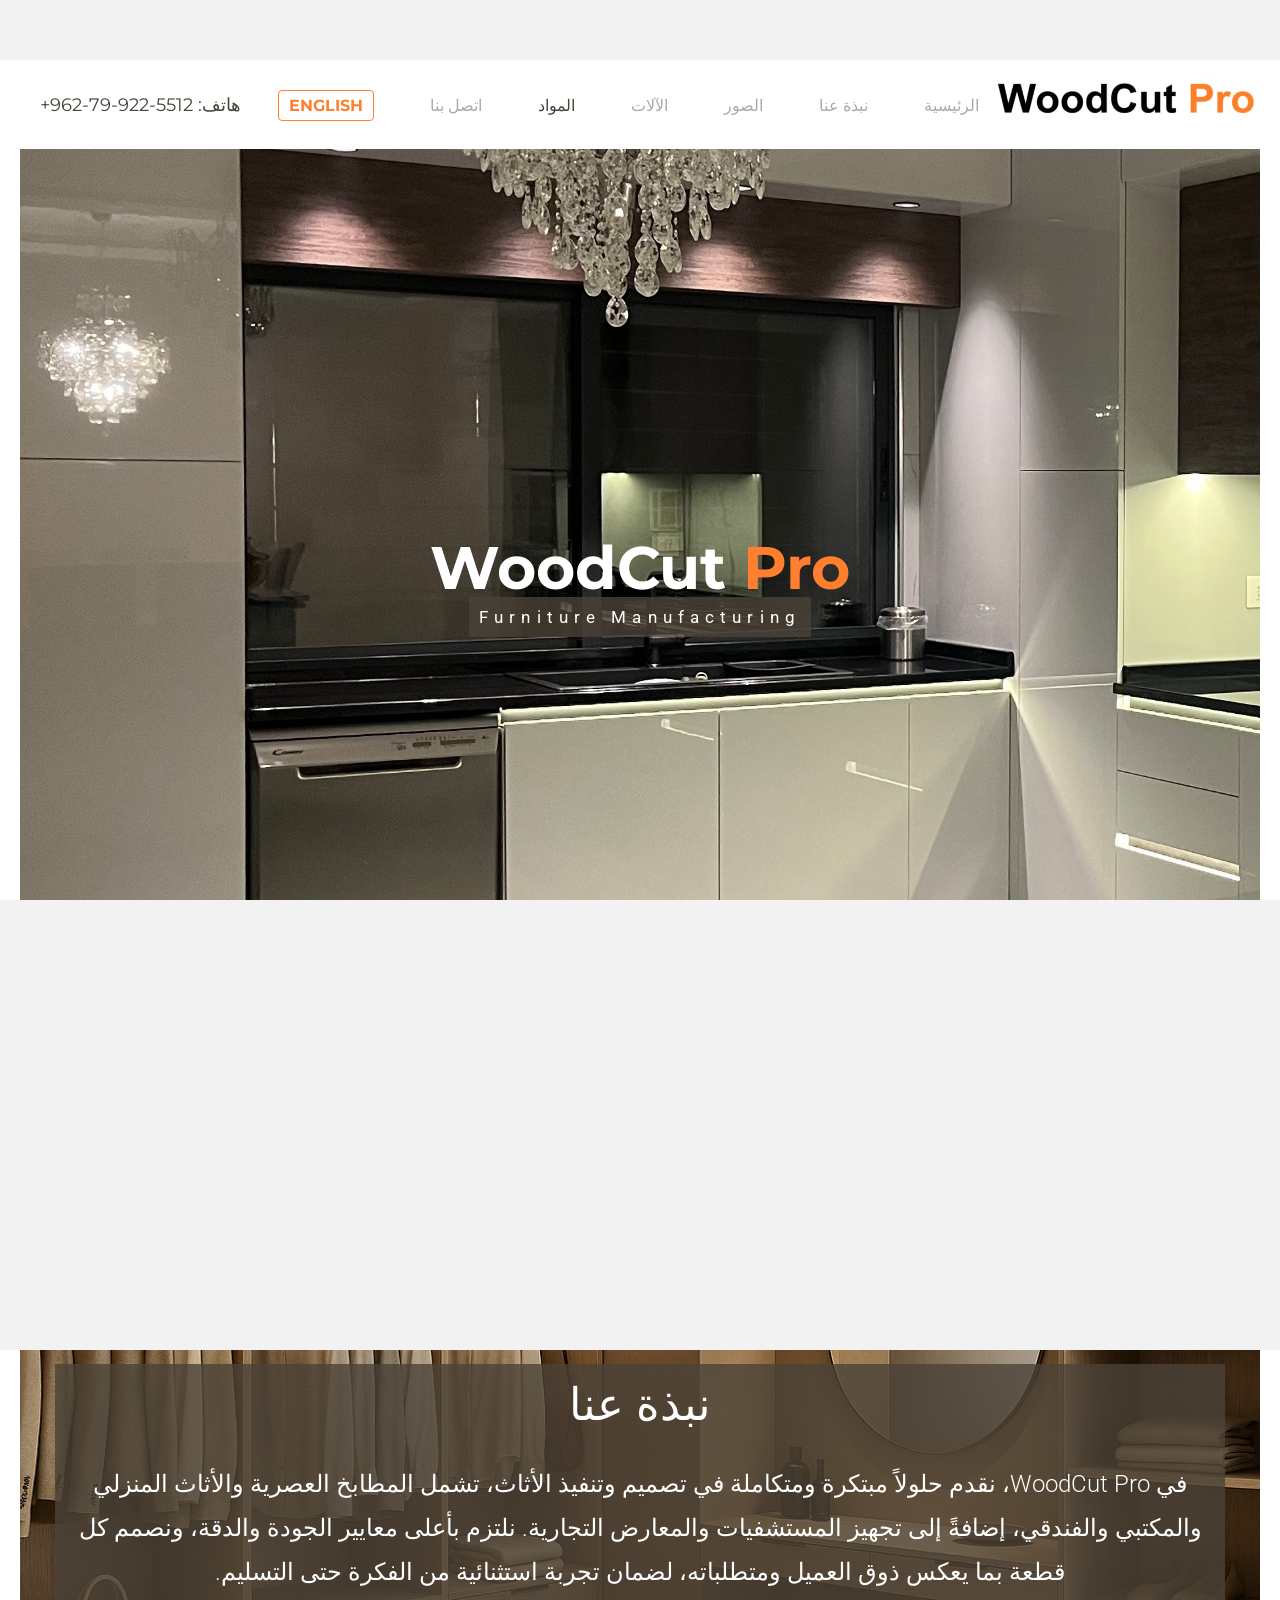
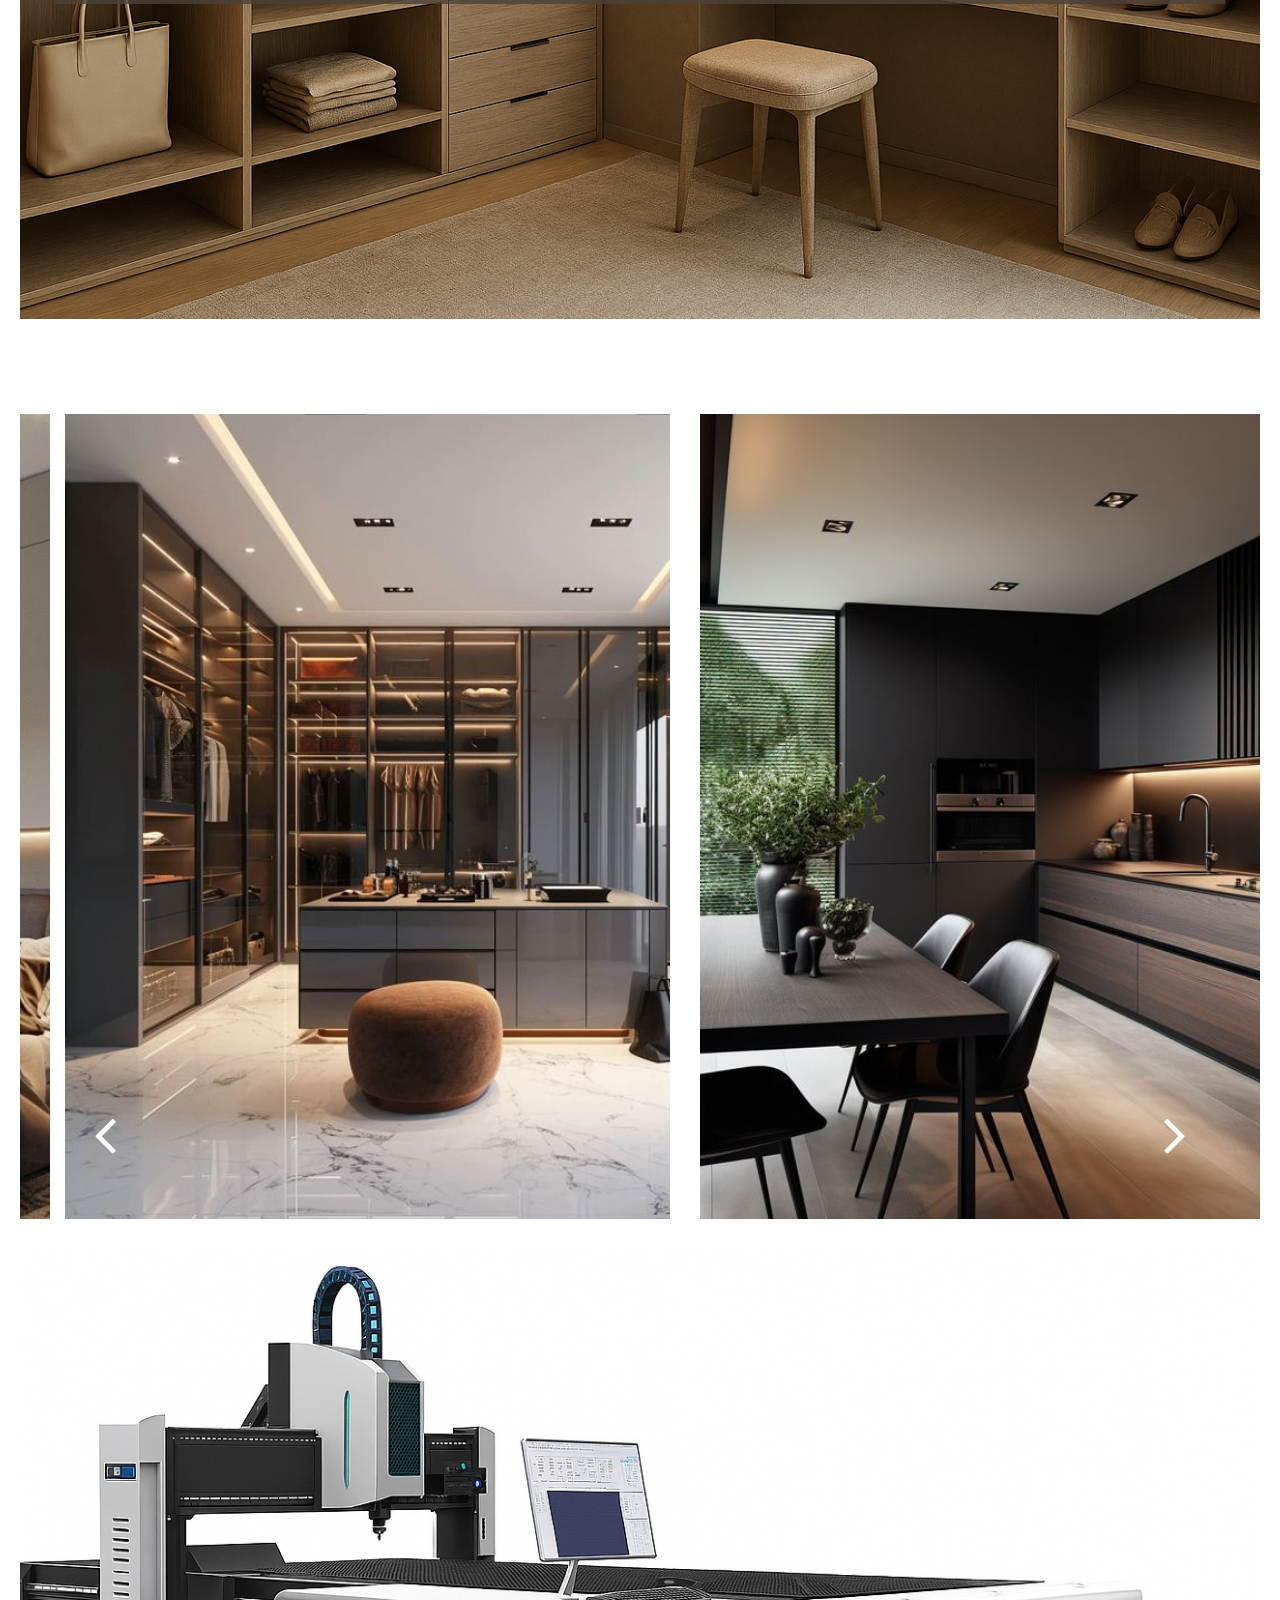
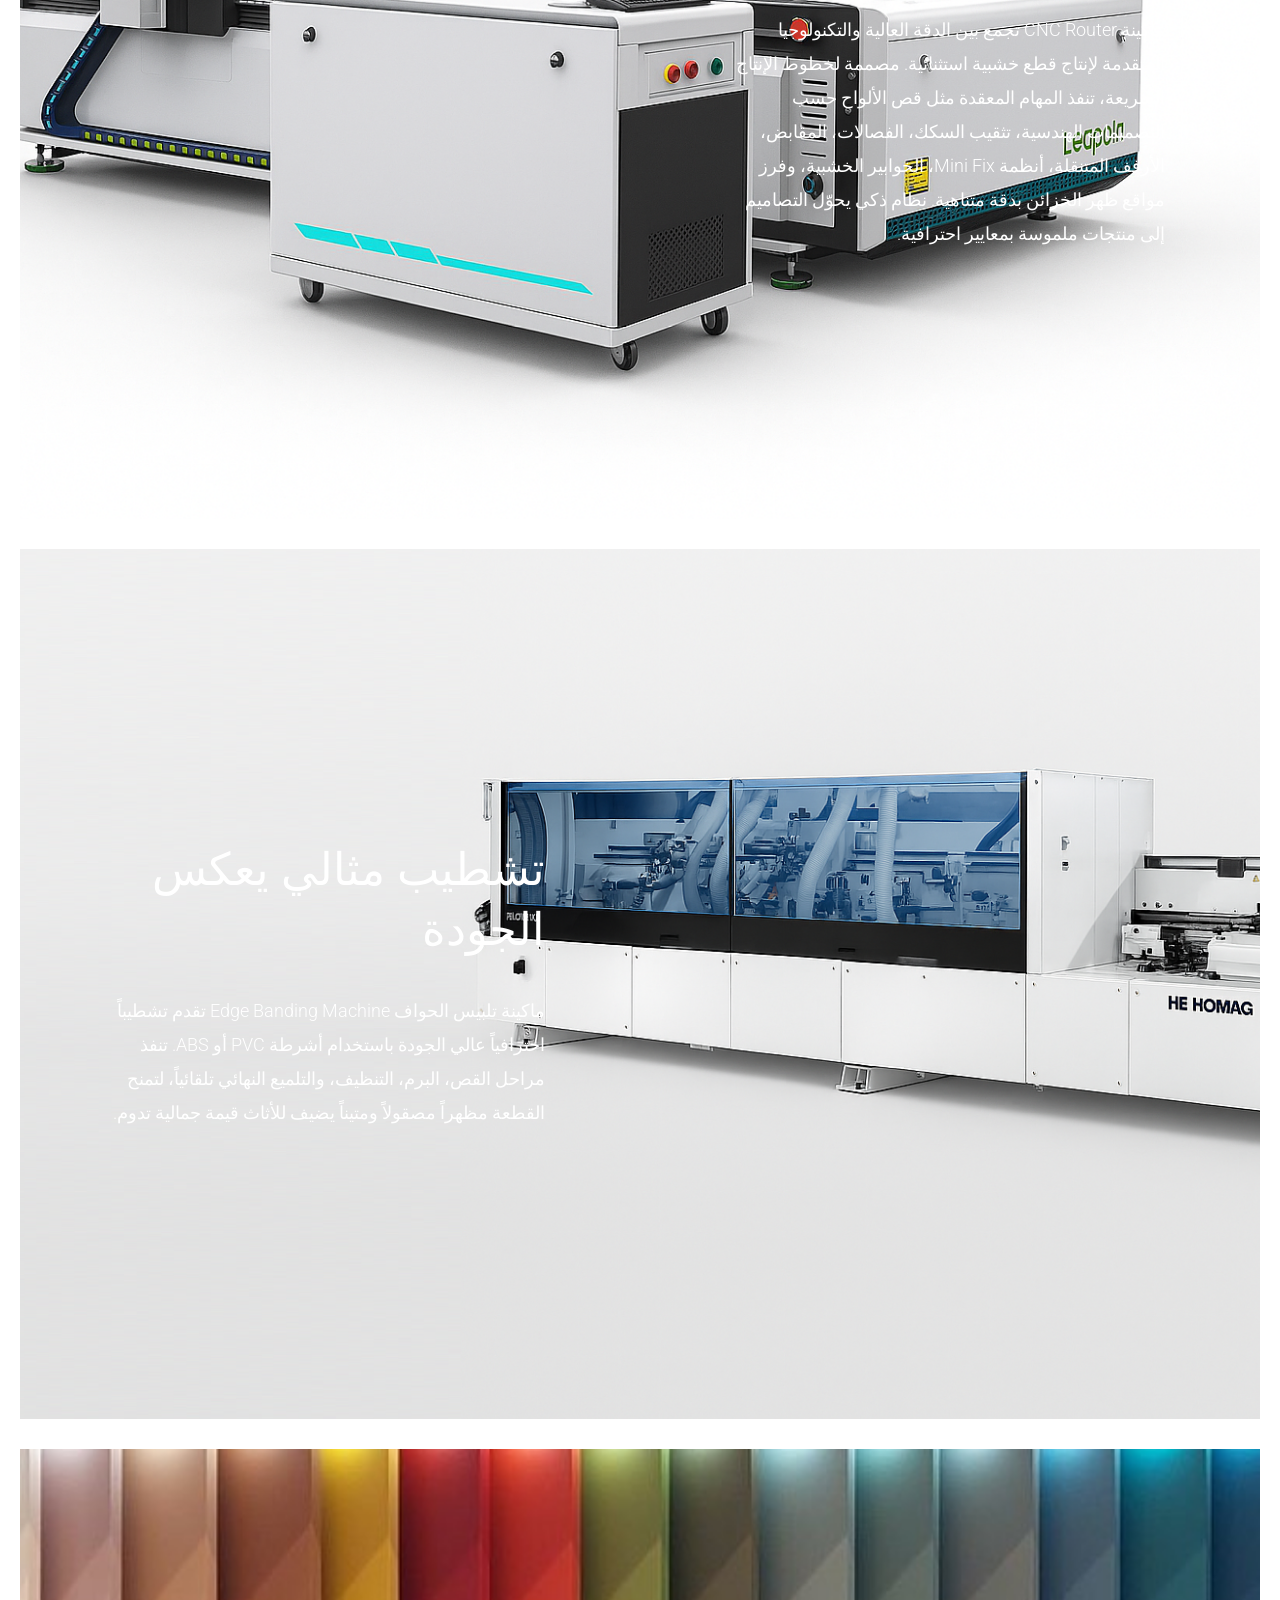
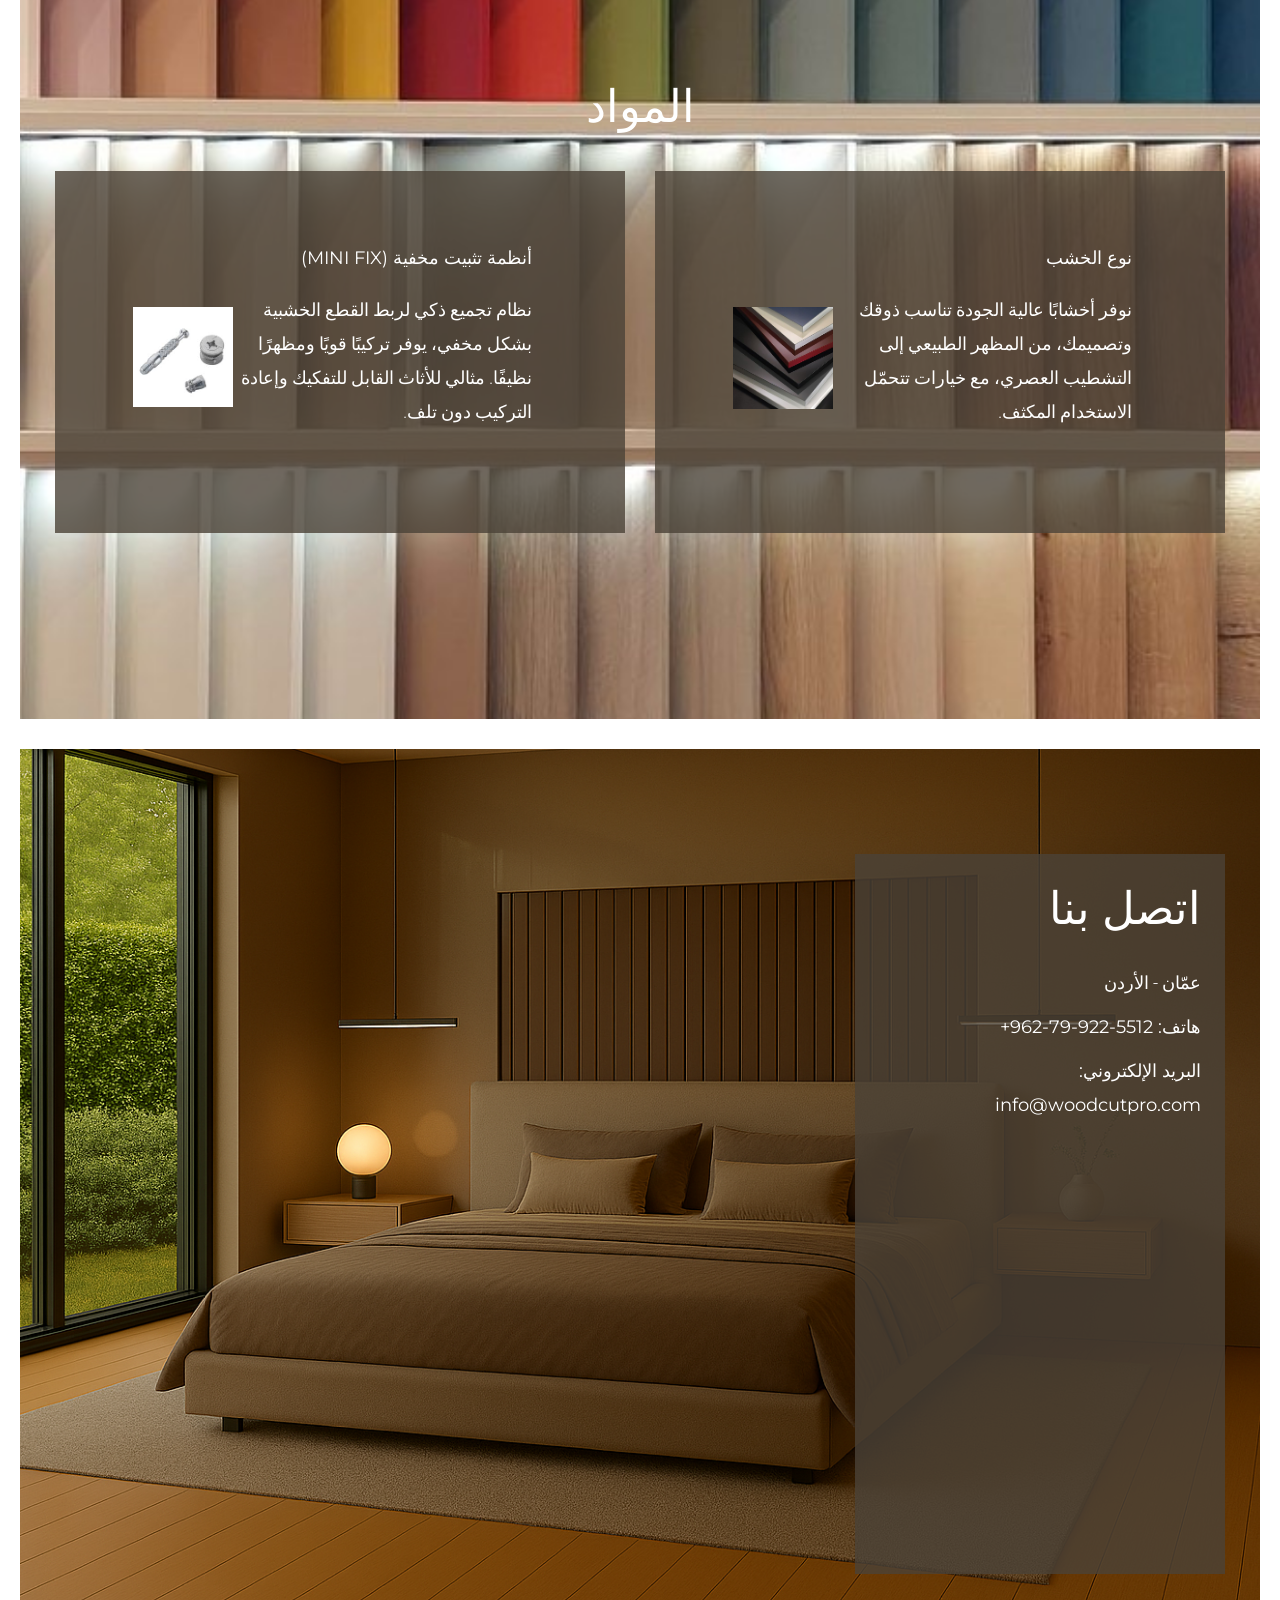
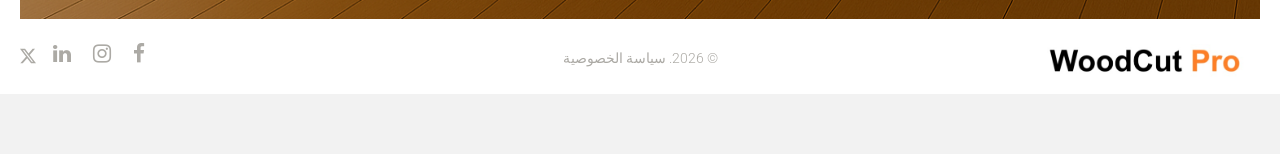
==== commit 9c1ae91d: "Text Changes" ====
--- a/index.html
+++ b/index.html
@@ -66,13 +66,13 @@
                   <ul class="rd-navbar-nav">
                     <li class="d-none"><a href="#home">الرئيسية</a></li>
                     <li class="active"><a href="#home">الرئيسية</a></li>
-                    <li><a href="#about">نبذة عنا </a></li>
+                    <li><a href="#about">نبذة عنا</a></li>
                     <li><a href="#gallery">الصور</a></li>
                     <li><a href="#CNC">الآلات</a>
                       <!-- RD Navbar Dropdown-->
                       <ul class="rd-navbar-dropdown">
                         <li><a href="#CNC">CNC</a></li>
-                        <li><a href="#edge-band">التشطيب الحافتي</a></li>
+                        <li><a href="#edge-band">Edge Banding</a></li>
                       </ul>
                     </li>
                     <li><a href="#material">المواد</a></li>
@@ -103,8 +103,7 @@
               <div class="shady-box">
                 <h2 class="wow fadeInUp" data-wow-delay=".25s">نبذة عنا</h2>
                 <p class="wow fadeInUp lead" data-wow-delay=".4s">
-                  في WoodCut Pro، نقدم حلولاً مبتكرة ومتكاملة في تصميم وتنفيذ الأثاث، تشمل المطابخ العصرية، الأثاث المنزلي، المكتبي، الفندقي، وتجهيز المستشفيات والمعارض التجارية. نلتزم بأعلى معايير الجودة والدقة، ونصمم كل قطعة بما يعكس ذوق العميل ومتطلباته، لضمان تجربة استثنائية من الفكرة حتى التسليم.
-                </p>
+                في WoodCut Pro، نقدم حلولاً مبتكرة ومتكاملة في تصميم وتنفيذ الأثاث، تشمل المطابخ العصرية والأثاث المنزلي والمكتبي والفندقي، إضافةً إلى تجهيز المستشفيات والمعارض التجارية. نلتزم بأعلى معايير الجودة والدقة، ونصمم كل قطعة بما يعكس ذوق العميل ومتطلباته، لضمان تجربة استثنائية من الفكرة حتى التسليم.</p>
               </div>
             </div>
           </div>
@@ -342,13 +341,14 @@
                 </div>
                 <div class="col-md-4 text-md-left offset-top-10 offset-sm-top-0">
                   <ul class="list-inline">
-                    <li class="list-inline-item"><a class="icon fa-facebook" href="https://www.facebook.com/profile.php?id=61556606281641" target="_blank"></a></li>
+                    <li class="list-inline-item"><a class="icon fa-facebook" href="https://www.facebook.com/profile.php?id=61556606281641" target="_blank"></a></li>                    
+                    <li class="list-inline-item"><a class="icon fa-instagram" href="https://www.instagram.com/woodcut_pro/" target="_blank"></a></li>
+                    <li class="list-inline-item"><a class="icon fa-linkedin" href="https://www.linkedin.com/company/woodcut-pro/" target="_blank"></a></li>
                     <li class="list-inline-item"><a class="icon" href="https://x.com/WoodCut_Pro" target="_blank">
                       <svg xmlns="http://www.w3.org/2000/svg" width="16" height="16" fill="currentColor" class="bi bi-twitter-x" viewBox="0 0 16 16">
                         <path d="M12.6.75h2.454l-5.36 6.142L16 15.25h-4.937l-3.867-5.07-4.425 5.07H.316l5.733-6.57L0 .75h5.063l3.495 4.633L12.601.75Zm-.86 13.028h1.36L4.323 2.145H2.865z"/>
                       </svg>
                     </a></li>
-                    <li class="list-inline-item"><a class="icon fa-instagram" href="https://www.instagram.com/woodcut_pro/" target="_blank"></a></li>
                   </ul>
                 </div>
               </div>
